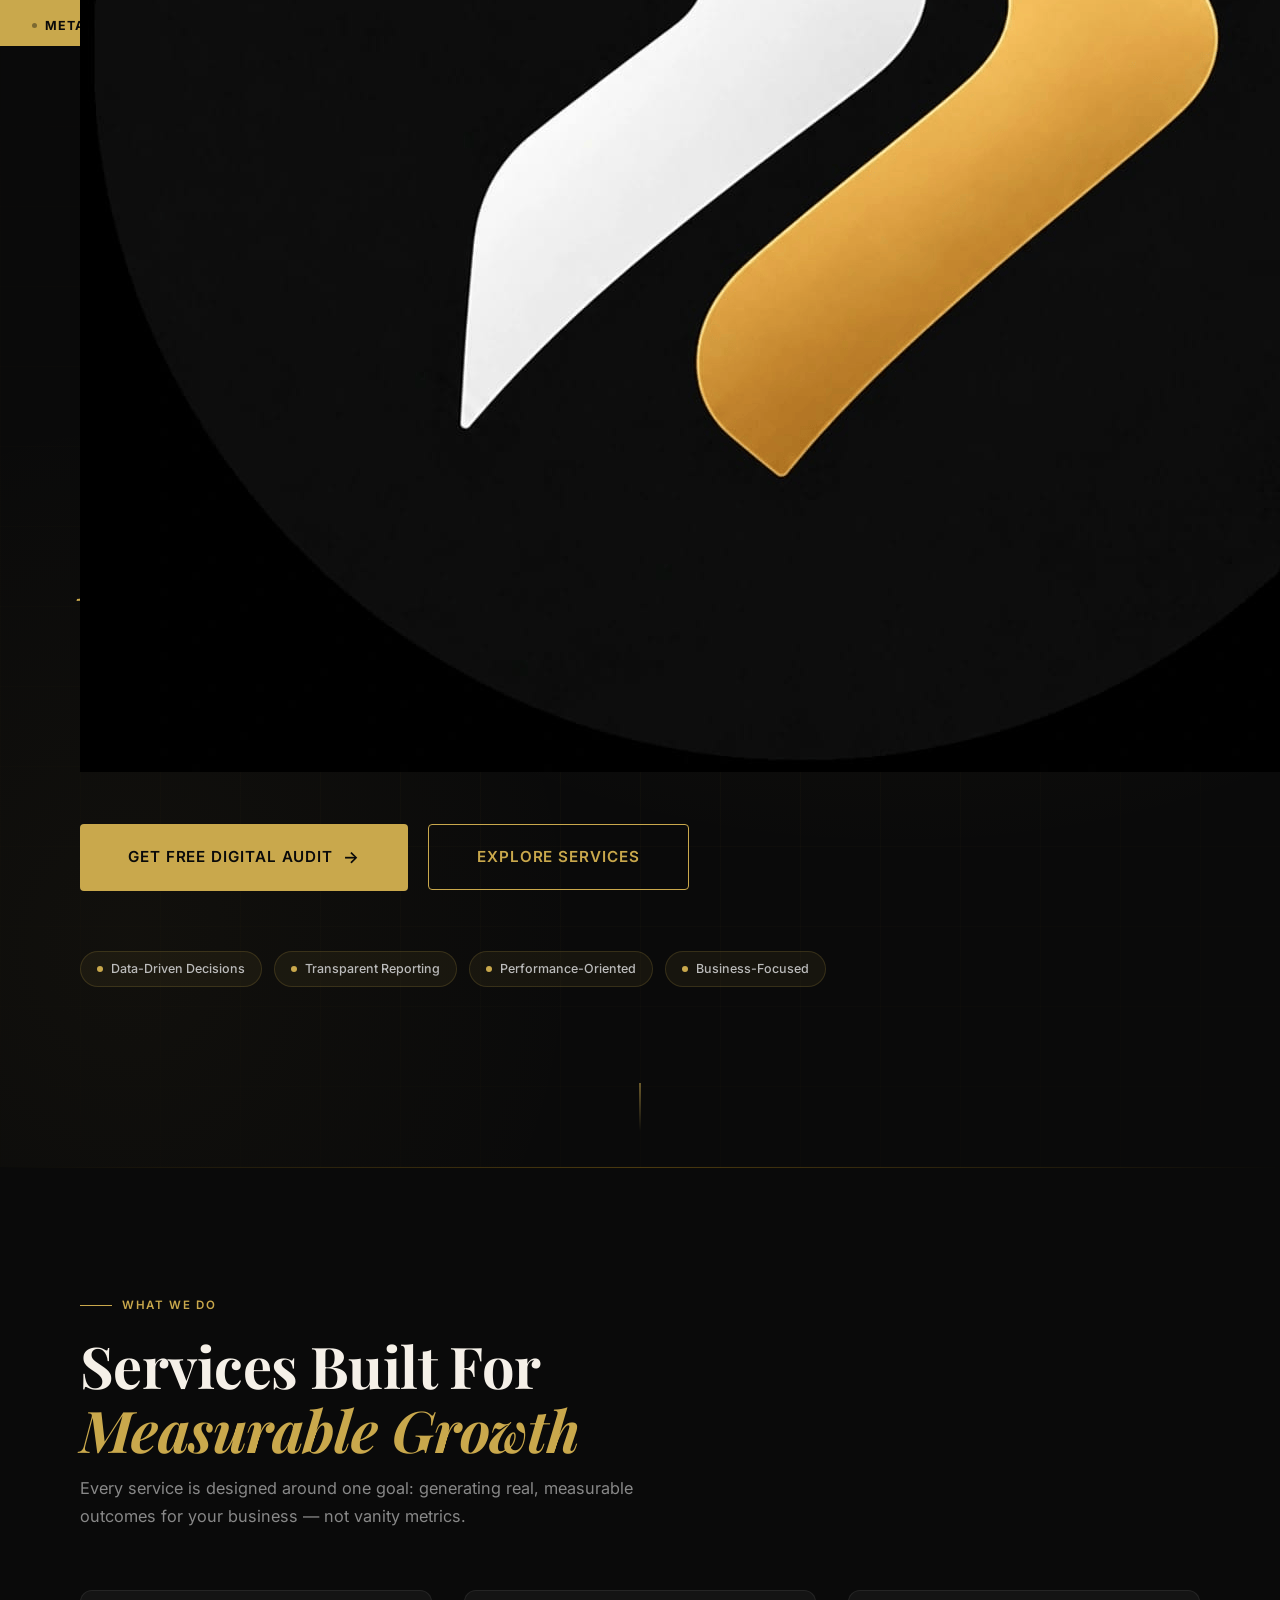
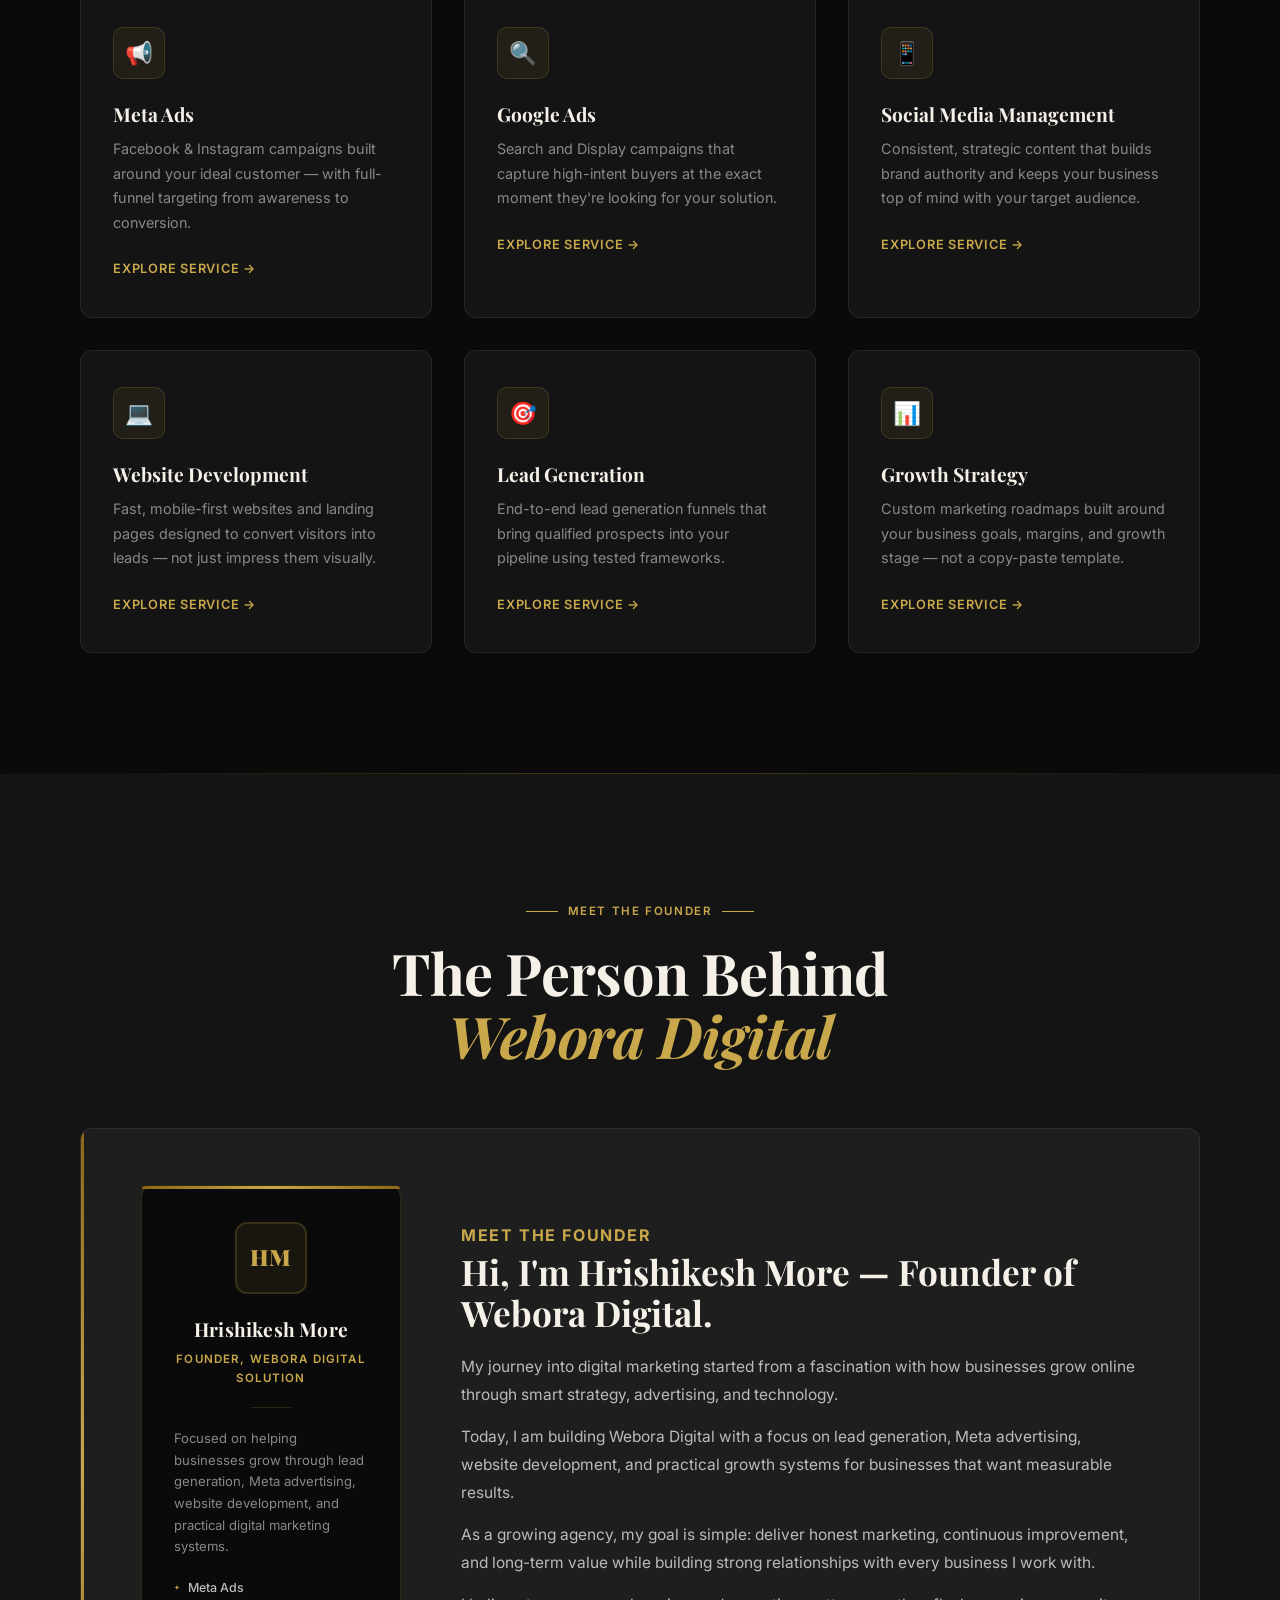
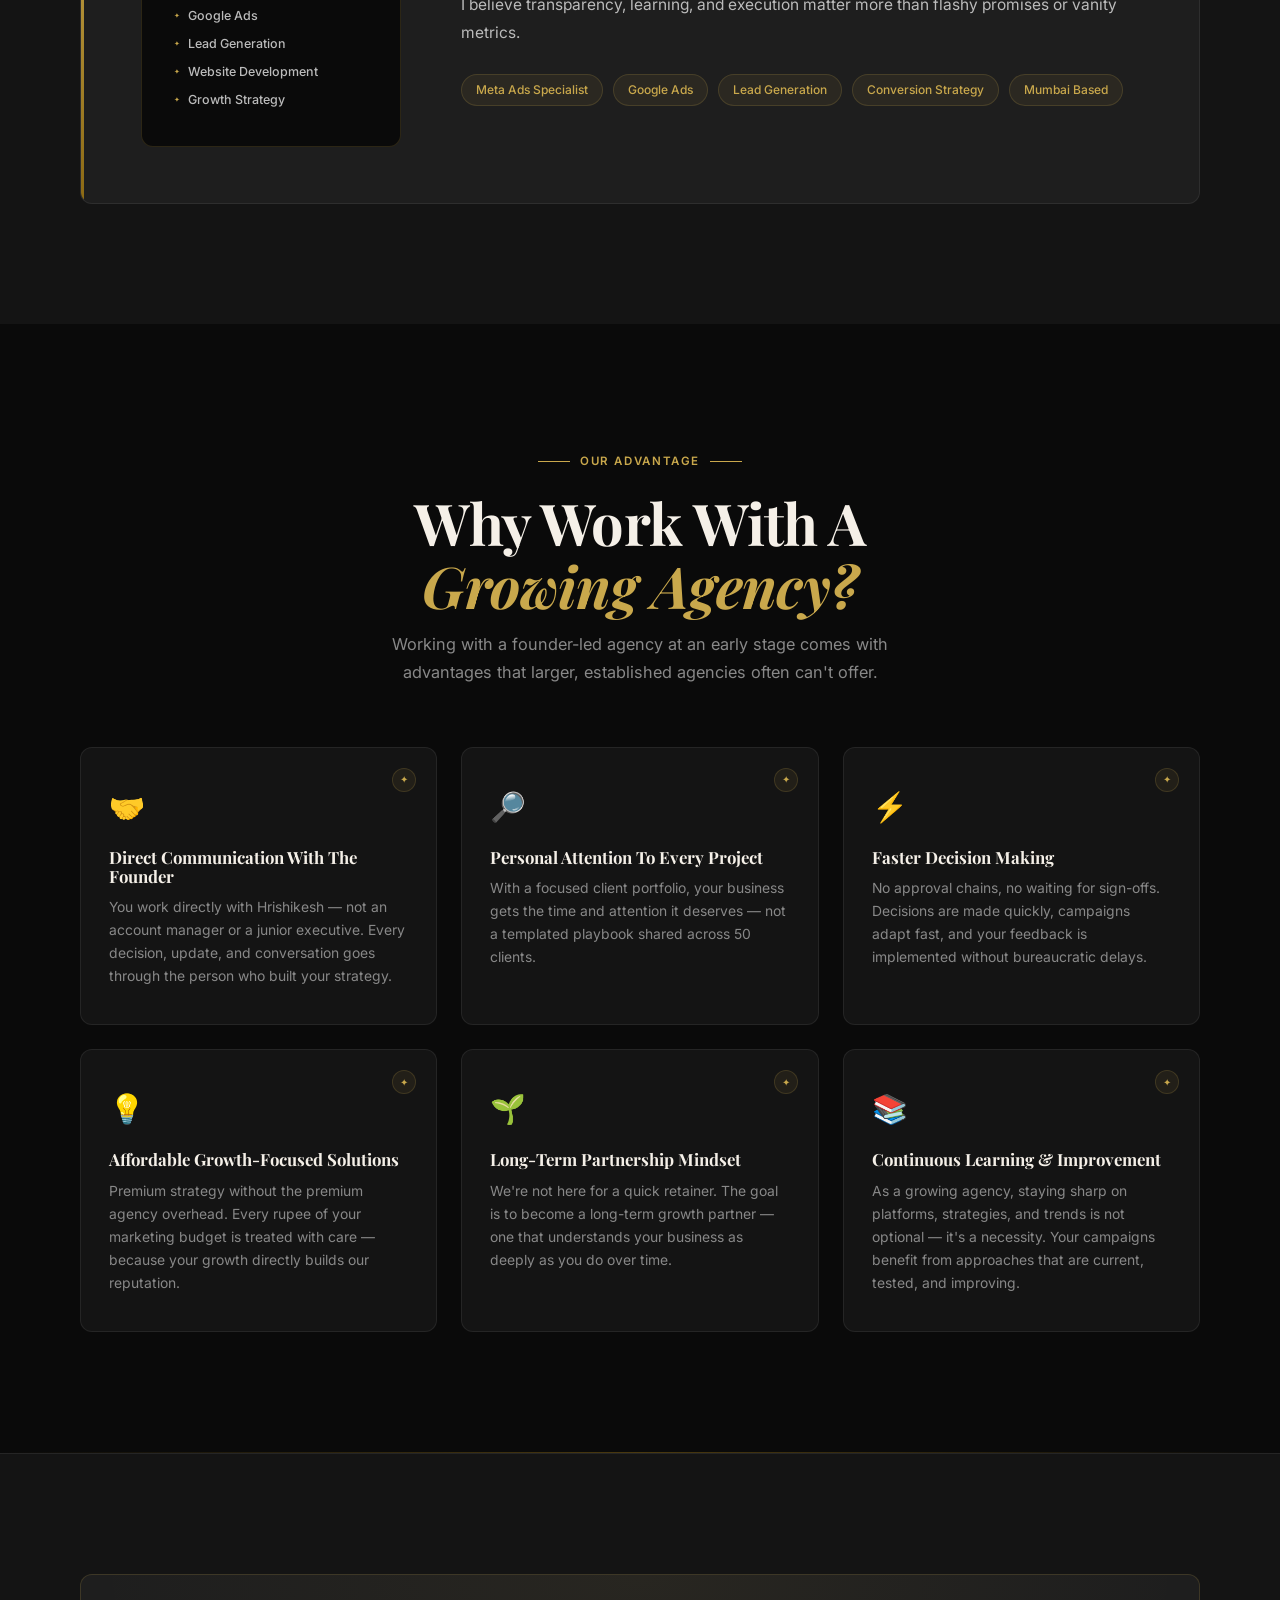
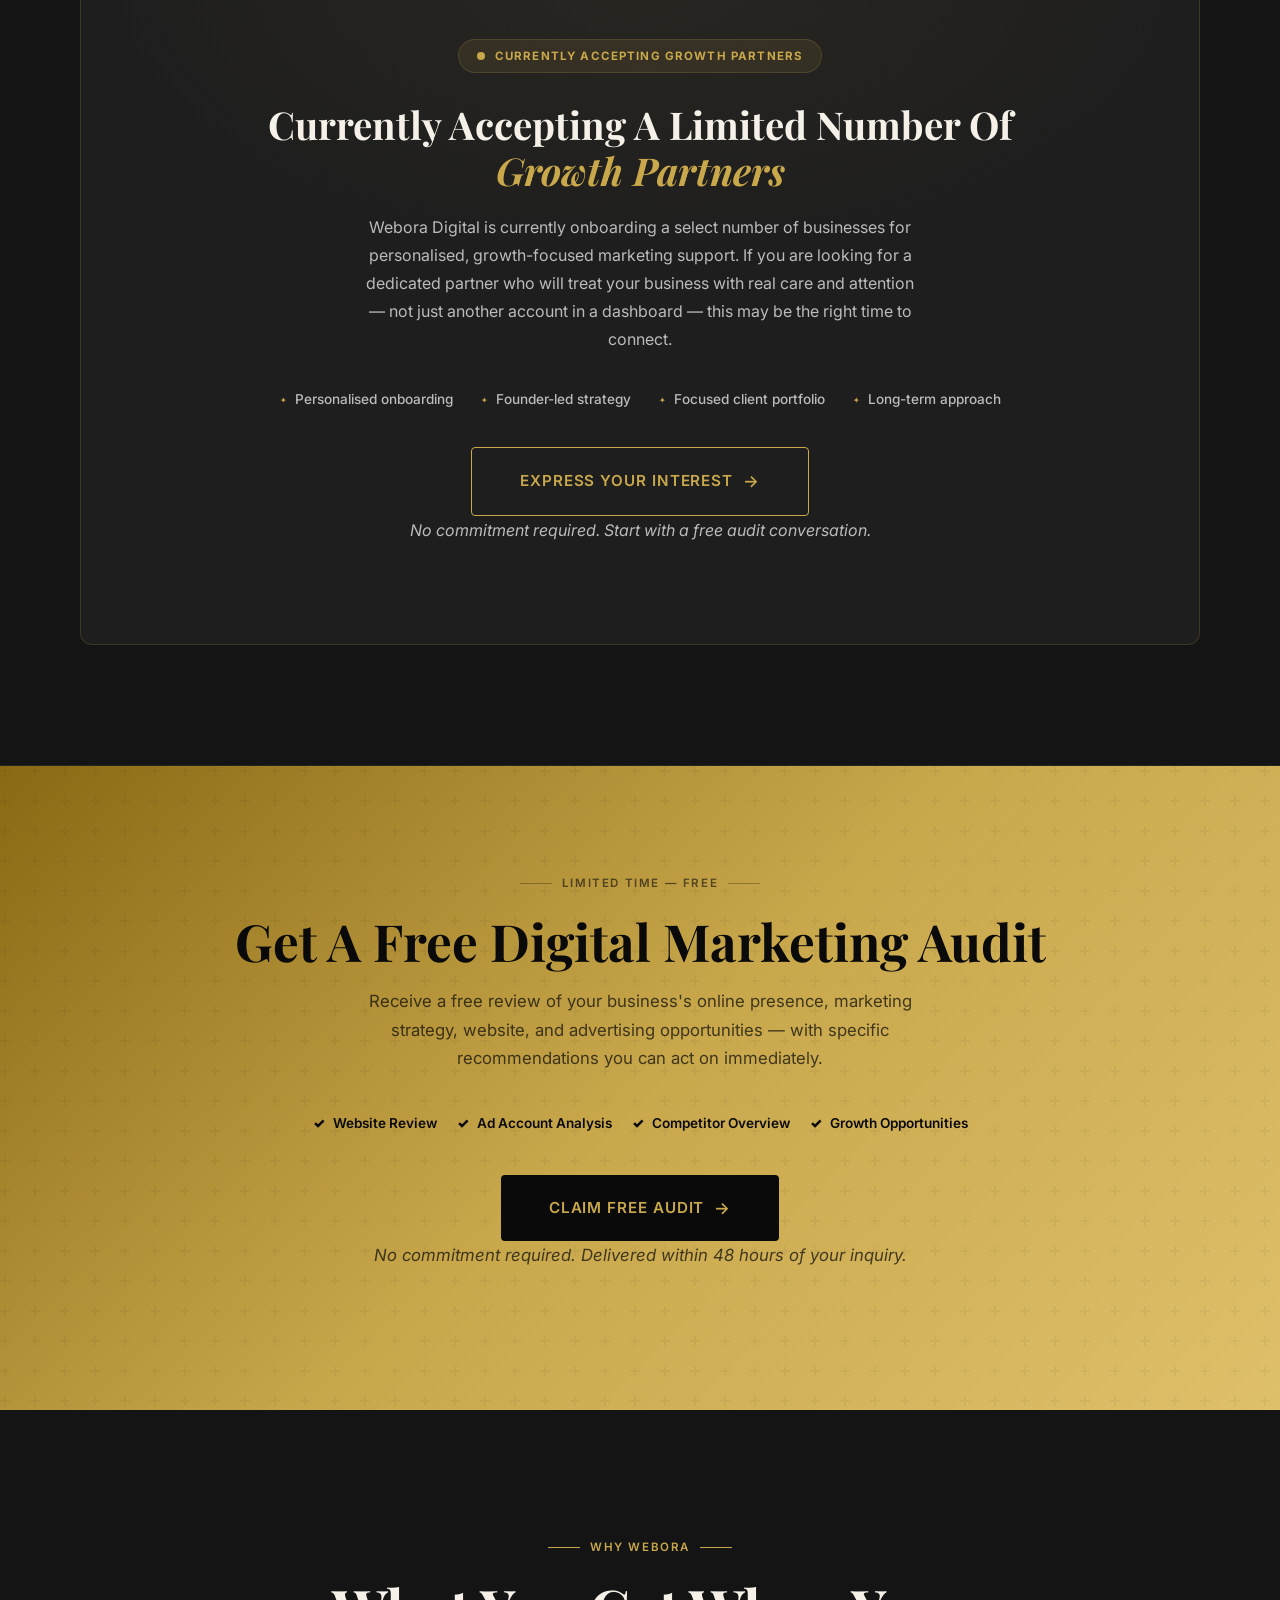
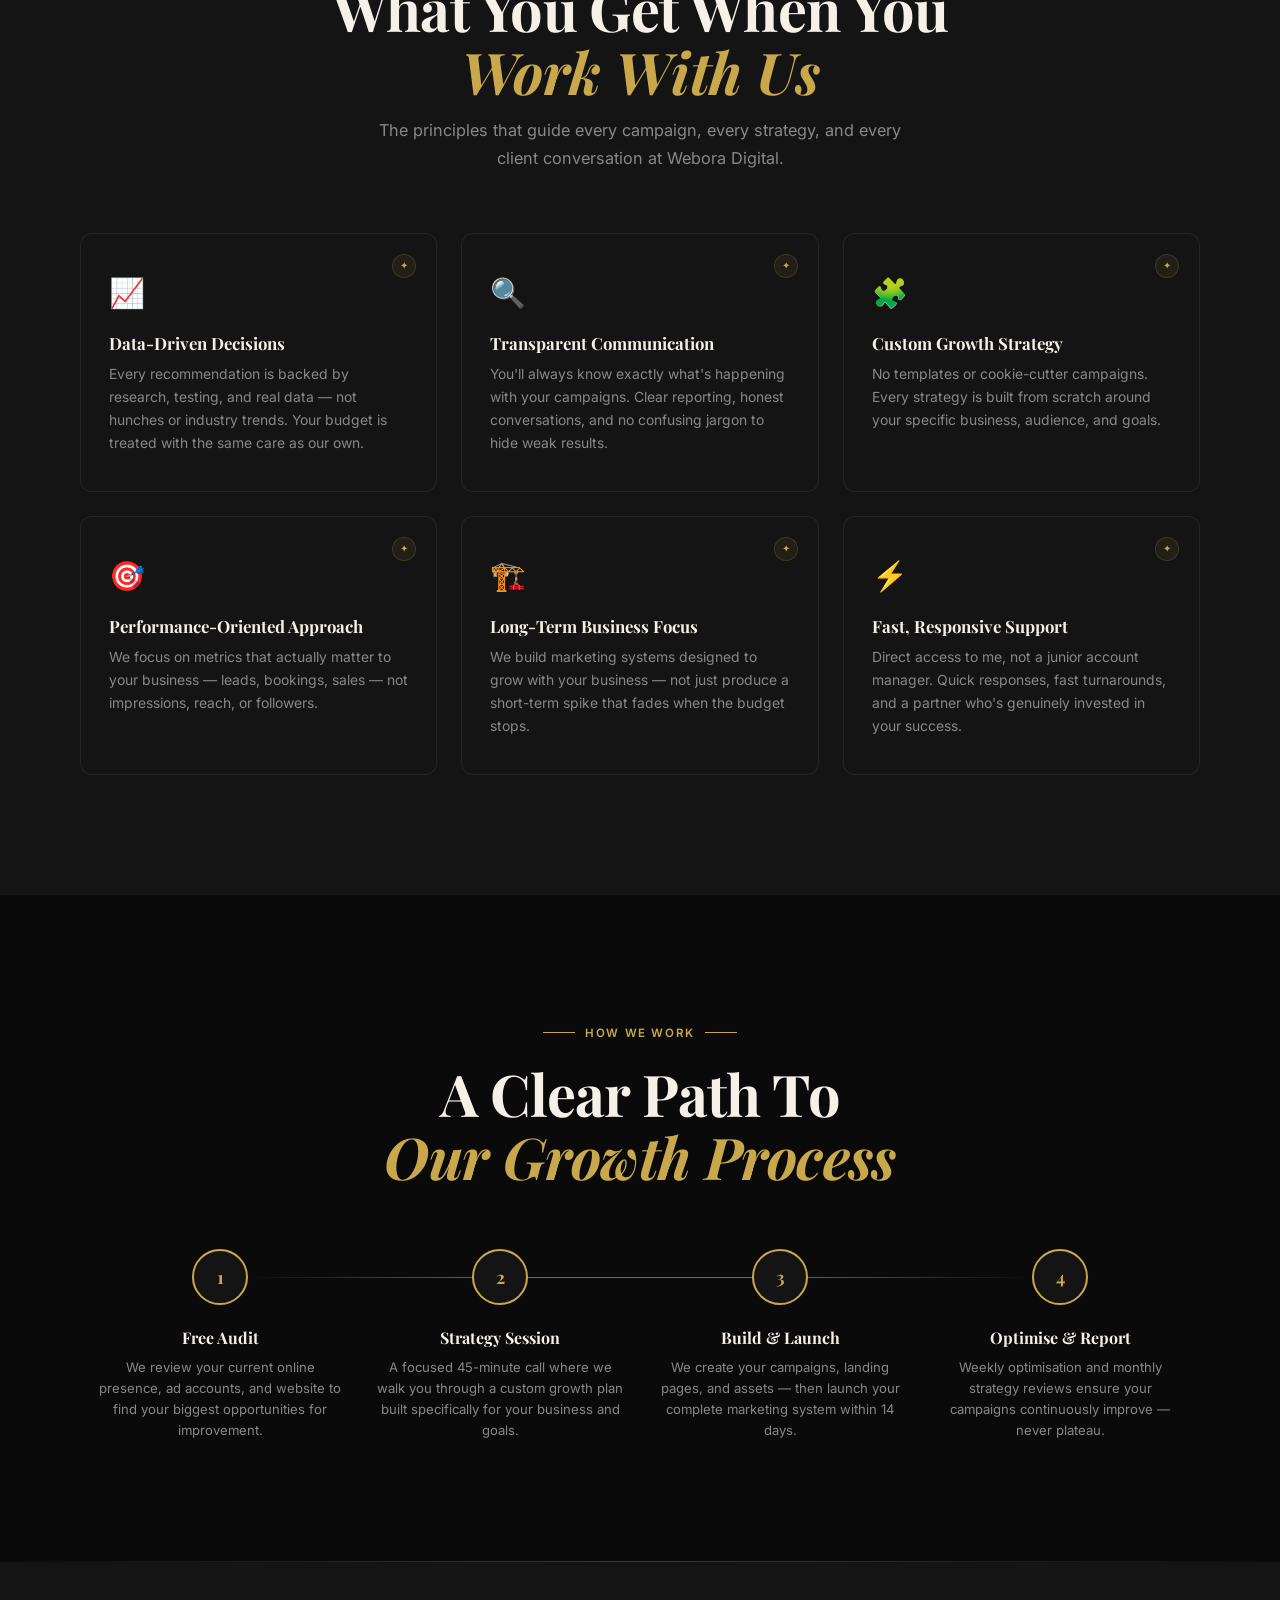
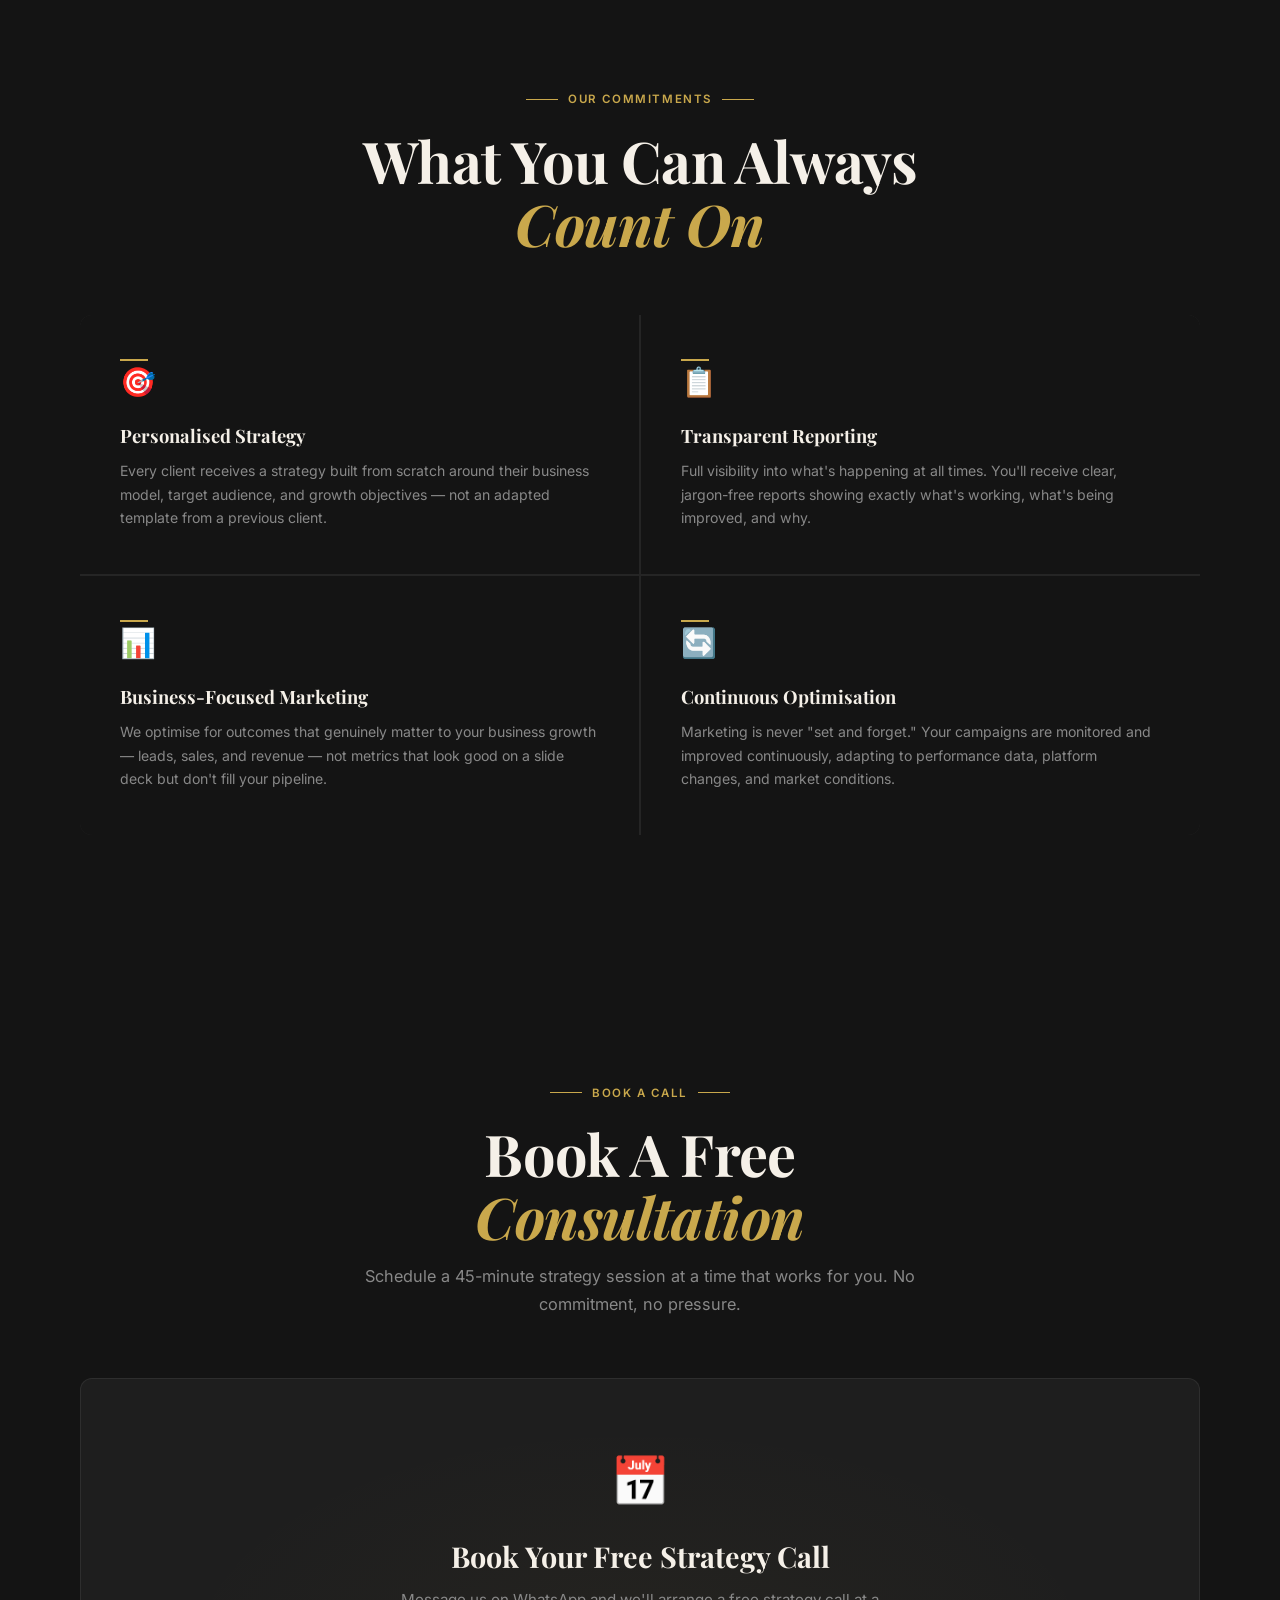
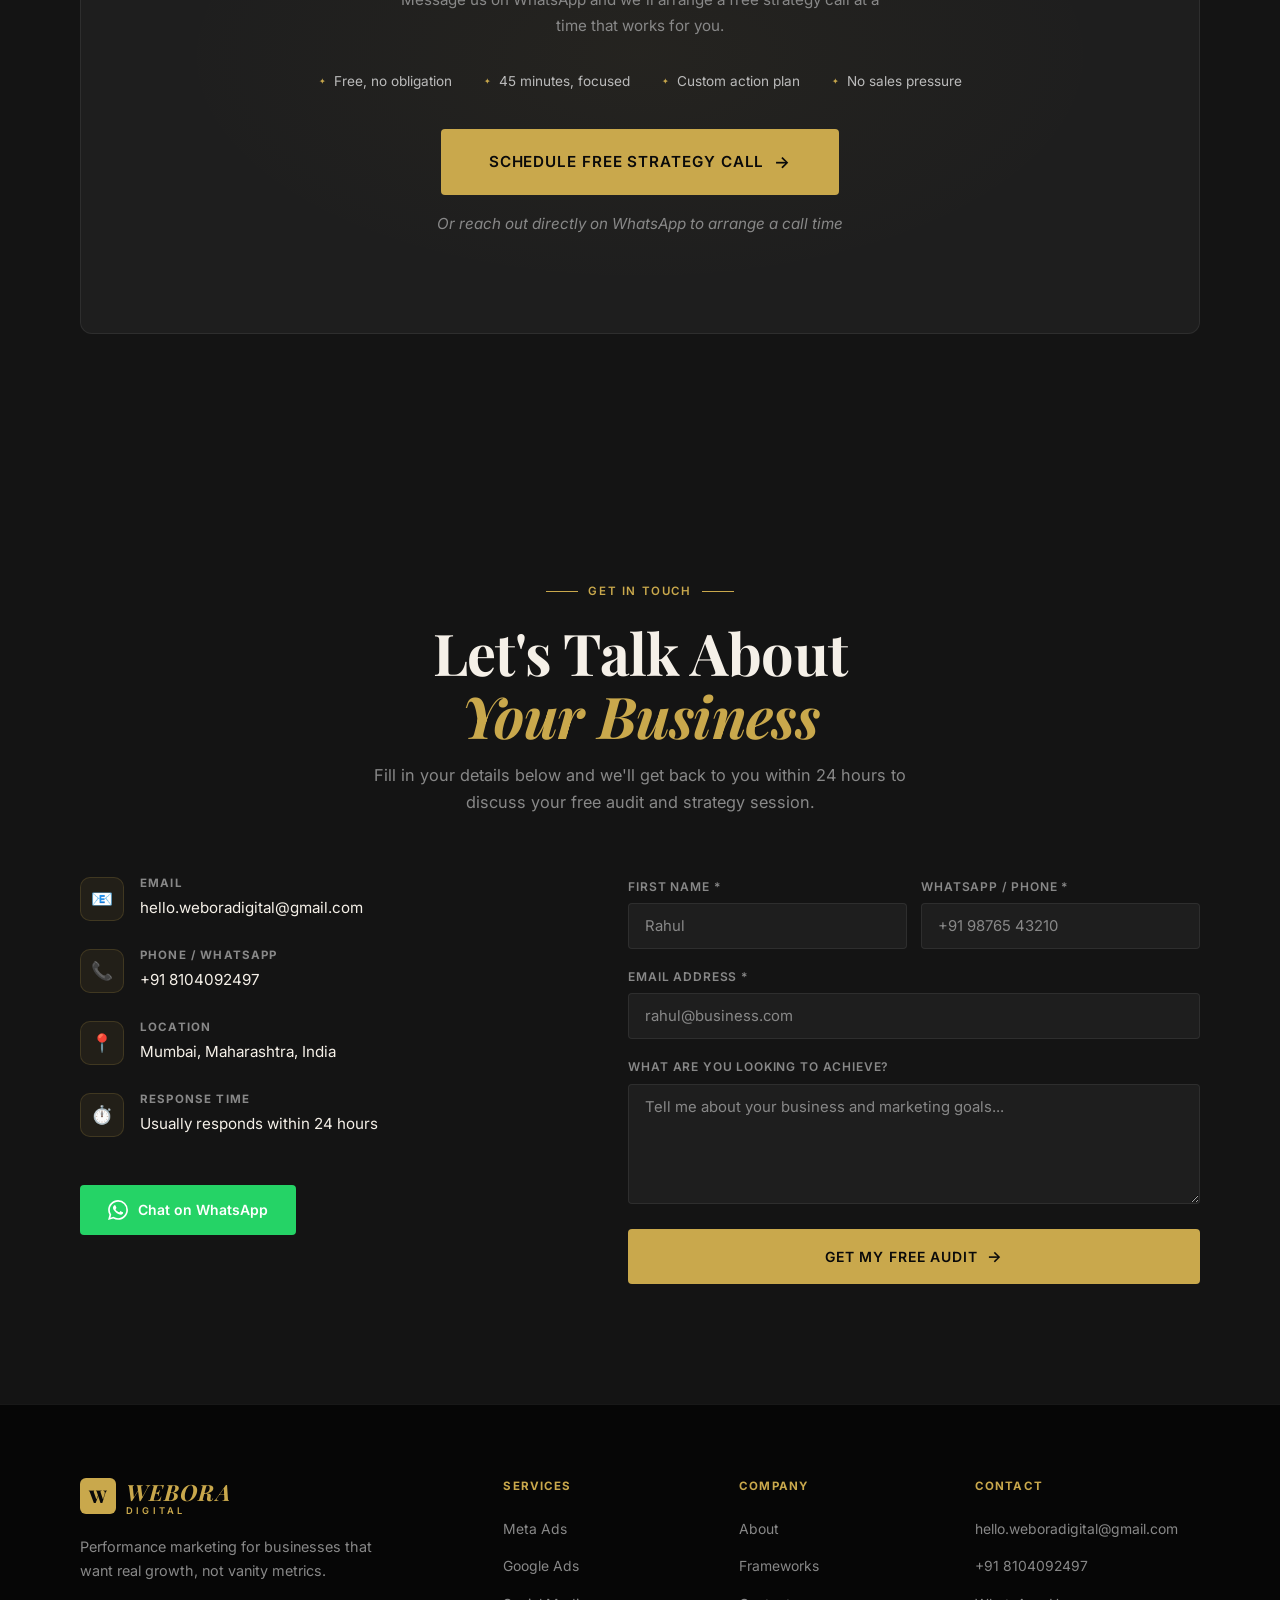
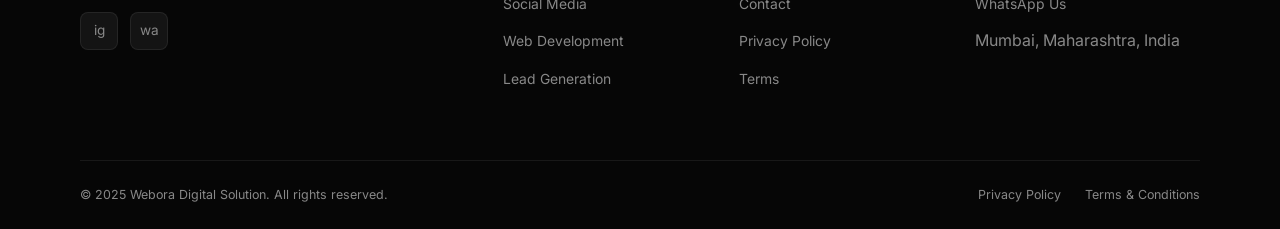
==== index.html @ ff3fdb26 "index.html" ====
<!DOCTYPE html>
<html lang="en">
<head>
<meta charset="UTF-8"/>
<meta name="viewport" content="width=device-width, initial-scale=1.0"/>
<title>Webora Digital — Performance Marketing Agency in Mumbai | Meta Ads, Google Ads, Lead Generation</title>
<meta name="description" content="Webora Digital is a Mumbai-based performance marketing agency specialising in Meta Ads, Google Ads, Lead Generation, Social Media Management and Website Development. Book a free digital marketing audit today."/>
<meta name="keywords" content="digital marketing agency Mumbai, Meta Ads agency Mumbai, Google Ads agency Mumbai, lead generation agency Mumbai, performance marketing Mumbai, social media marketing Mumbai, website development Mumbai, Facebook ads agency India"/>
<meta name="author" content="Hrishikesh More, Webora Digital Solution"/>
<meta name="robots" content="index, follow"/>

<!-- Open Graph -->
<meta property="og:title" content="Webora Digital — Performance Marketing Agency in Mumbai"/>
<meta property="og:description" content="Get a free digital marketing audit for your business. We build growth systems using Meta Ads, Google Ads, and conversion-optimised websites."/>
<meta property="og:type" content="website"/>
<meta property="og:url" content="https://weboradigital.github.io"/>
<meta property="og:locale" content="en_IN"/>
<meta property="og:site_name" content="Webora Digital Solution"/>

<!-- Twitter Card -->
<meta name="twitter:card" content="summary_large_image"/>
<meta name="twitter:title" content="Webora Digital — Performance Marketing Agency in Mumbai"/>
<meta name="twitter:description" content="Meta Ads, Google Ads, Lead Generation & Website Development. Book a free audit today."/>

<link rel="canonical" href="https://weboradigital.github.io"/>

<!-- Favicon -->
<link rel="icon" type="image/svg+xml" href="favicon.svg"/>
<link rel="apple-touch-icon" href="favicon.svg"/>

<!-- Fonts -->
<link rel="preconnect" href="https://fonts.googleapis.com"/>
<link rel="preconnect" href="https://fonts.gstatic.com" crossorigin/>
<link href="https://fonts.googleapis.com/css2?family=Playfair+Display:ital,wght@0,400;0,500;0,600;0,700;0,900;1,400;1,600&family=Inter:wght@300;400;500;600;700&display=swap" rel="stylesheet"/>

<!-- Stylesheet -->
<link rel="stylesheet" href="style.css"/>



<!-- Schema.org Structured Data -->
<script type="application/ld+json">
{
  "@context": "https://schema.org",
  "@type": "LocalBusiness",
  "name": "Webora Digital Solution",
  "description": "Performance marketing agency specialising in Meta Ads, Google Ads, Lead Generation and Website Development in Mumbai.",
  "url": "https://weboradigital.github.io",
  "telephone": "+918104092497",
  "email": "hello.weboradigital@gmail.com",
  "address": {
    "@type": "PostalAddress",
    "addressLocality": "Mumbai",
    "addressRegion": "Maharashtra",
    "addressCountry": "IN"
  },
  "founder": {
    "@type": "Person",
    "name": "Hrishikesh More"
  },
  "sameAs": [
    "https://www.instagram.com/hrishikesh.more.ai"
  ],
  "serviceArea": {
    "@type": "City",
    "name": "Mumbai"
  },
  "hasOfferCatalog": {
    "@type": "OfferCatalog",
    "name": "Digital Marketing Services",
    "itemListElement": [
      {"@type": "Offer", "itemOffered": {"@type": "Service", "name": "Meta Ads"}},
      {"@type": "Offer", "itemOffered": {"@type": "Service", "name": "Google Ads"}},
      {"@type": "Offer", "itemOffered": {"@type": "Service", "name": "Lead Generation"}},
      {"@type": "Offer", "itemOffered": {"@type": "Service", "name": "Social Media Management"}},
      {"@type": "Offer", "itemOffered": {"@type": "Service", "name": "Website Development"}}
    ]
  }
}
</script>
</head>
<body>

<!-- ═══════════════════ NAV ═══════════════════ -->
<nav id="mainNav" role="navigation" aria-label="Main navigation">
  <div class="nav-inner"><a class="nav-logo" onclick="showPage('home')" role="button" aria-label="Webora Digital - Home">
   <img src="Webora Digitals Logo.png"
     alt="Webora Digital Logo"
     class="nav-logo-img">

   <div class="brand-text">
    <span class="brand-name">WEBORA</span>
    <span class="brand-subtitle">DIGITAL</span>
</div>
</a>
    <ul class="nav-links" role="list">
      <li><a onclick="showPage('home')">Home</a></li>
      <li><a onclick="showPage('about')">About</a></li>
      <li><a onclick="showPage('services')">Services</a></li>
      <li><a onclick="showPage('frameworks')">Frameworks</a></li>
      <li><a onclick="showPage('contact')">Contact</a></li>
      <li><a class="nav-cta" onclick="showPage('contact')">Get Free Audit</a></li>
    </ul>
    <div class="hamburger" id="hamburger" onclick="toggleMobile()" aria-label="Toggle mobile menu" role="button" aria-expanded="false">
      <span></span><span></span><span></span>
    </div>
  </div>
</nav>

<div class="mobile-menu" id="mobileMenu" role="navigation" aria-label="Mobile navigation">
  <a onclick="showPage('home');closeMobile()">Home</a>
  <a onclick="showPage('about');closeMobile()">About</a>
  <a onclick="showPage('services');closeMobile()">Services</a>
  <a onclick="showPage('frameworks');closeMobile()">Frameworks</a>
  <a onclick="showPage('contact');closeMobile()">Contact</a>
  <a class="nav-cta btn" onclick="showPage('contact');closeMobile()">Get Free Audit</a>
</div>

<!-- ═══════════════════════════════════════════
     HOME PAGE
═══════════════════════════════════════════ -->
<div class="page active" id="page-home">

  <!-- TICKER -->
  <div class="ticker-wrap" aria-hidden="true">
    <div class="ticker-track">
      <span class="ticker-item"><span class="ticker-dot"></span> Meta Ads</span>
      <span class="ticker-item"><span class="ticker-dot"></span> Google Ads</span>
      <span class="ticker-item"><span class="ticker-dot"></span> Lead Generation</span>
      <span class="ticker-item"><span class="ticker-dot"></span> Social Media</span>
      <span class="ticker-item"><span class="ticker-dot"></span> Web Development</span>
      <span class="ticker-item"><span class="ticker-dot"></span> Performance Marketing</span>
      <span class="ticker-item"><span class="ticker-dot"></span> Conversion Optimisation</span>
      <span class="ticker-item"><span class="ticker-dot"></span> Growth Strategy</span>
      <span class="ticker-item"><span class="ticker-dot"></span> Mumbai Digital Agency</span>
      <span class="ticker-item"><span class="ticker-dot"></span> Meta Ads</span>
      <span class="ticker-item"><span class="ticker-dot"></span> Google Ads</span>
      <span class="ticker-item"><span class="ticker-dot"></span> Lead Generation</span>
      <span class="ticker-item"><span class="ticker-dot"></span> Social Media</span>
      <span class="ticker-item"><span class="ticker-dot"></span> Web Development</span>
      <span class="ticker-item"><span class="ticker-dot"></span> Performance Marketing</span>
      <span class="ticker-item"><span class="ticker-dot"></span> Conversion Optimisation</span>
      <span class="ticker-item"><span class="ticker-dot"></span> Growth Strategy</span>
      <span class="ticker-item"><span class="ticker-dot"></span> Mumbai Digital Agency</span>
    </div>
  </div>

  <!-- HERO -->
  <section id="home" style="padding-top:0;" aria-label="Hero section">
    <div class="hero-bg" aria-hidden="true"></div>
    <div class="hero-grid-lines" aria-hidden="true"></div>
    <div class="container">
      <div class="hero-content">
        <div class="hero-badge" aria-label="Agency location badge">
          <div class="hero-badge-dot" aria-hidden="true"></div>
          <span class="hero-badge-text">Performance Marketing Agency — Mumbai</span>
        </div>
        <h1 class="hero-headline reveal">
          Helping Businesses<br/>
          Generate More Leads<br/>
          <em>Through Smart Digital Marketing.</em>
        </h1>
        <p class="hero-sub reveal reveal-delay-1">
          Webora Digital builds performance marketing systems for ambitious businesses — using Meta Ads, Google Ads, and conversion-optimised websites to generate measurable leads and revenue.
        </p>
        <div class="hero-actions reveal reveal-delay-2">
          <a class="btn btn-gold btn-lg btn-arrow" onclick="showPage('contact')">Get Free Digital Audit</a>
          <a class="btn btn-outline btn-lg" onclick="showPage('services')">Explore Services</a>
        </div>
        <div class="hero-trust-pills reveal reveal-delay-3">
          <span class="trust-pill"><span class="trust-pill-dot" aria-hidden="true"></span> Data-Driven Decisions</span>
          <span class="trust-pill"><span class="trust-pill-dot" aria-hidden="true"></span> Transparent Reporting</span>
          <span class="trust-pill"><span class="trust-pill-dot" aria-hidden="true"></span> Performance-Oriented</span>
          <span class="trust-pill"><span class="trust-pill-dot" aria-hidden="true"></span> Business-Focused</span>
        </div>
      </div>
    </div>
    <div class="scroll-hint" aria-hidden="true"><div class="scroll-hint-line"></div></div>
  </section>

  <div class="divider" role="separator"></div>

  <!-- SERVICES OVERVIEW -->
  <section aria-label="Services overview">
    <div class="container">
      <div class="section-header reveal">
        <div class="eyebrow"><div class="eyebrow-line" aria-hidden="true"></div><span class="eyebrow-text">What We Do</span></div>
        <h2 class="display-lg">Services Built For<br/><em style="color:var(--gold)">Measurable Growth</em></h2>
        <p>Every service is designed around one goal: generating real, measurable outcomes for your business — not vanity metrics.</p>
      </div>
      <div class="grid-3">
        <div class="service-card reveal">
          <div class="service-icon" aria-hidden="true">📢</div>
          <h3>Meta Ads</h3>
          <p>Facebook &amp; Instagram campaigns built around your ideal customer — with full-funnel targeting from awareness to conversion.</p>
          <a class="service-link" onclick="showPage('services')">Explore Service →</a>
        </div>
        <div class="service-card reveal reveal-delay-1">
          <div class="service-icon" aria-hidden="true">🔍</div>
          <h3>Google Ads</h3>
          <p>Search and Display campaigns that capture high-intent buyers at the exact moment they're looking for your solution.</p>
          <a class="service-link" onclick="showPage('services')">Explore Service →</a>
        </div>
        <div class="service-card reveal reveal-delay-2">
          <div class="service-icon" aria-hidden="true">📱</div>
          <h3>Social Media Management</h3>
          <p>Consistent, strategic content that builds brand authority and keeps your business top of mind with your target audience.</p>
          <a class="service-link" onclick="showPage('services')">Explore Service →</a>
        </div>
        <div class="service-card reveal reveal-delay-3">
          <div class="service-icon" aria-hidden="true">💻</div>
          <h3>Website Development</h3>
          <p>Fast, mobile-first websites and landing pages designed to convert visitors into leads — not just impress them visually.</p>
          <a class="service-link" onclick="showPage('services')">Explore Service →</a>
        </div>
        <div class="service-card reveal reveal-delay-4">
          <div class="service-icon" aria-hidden="true">🎯</div>
          <h3>Lead Generation</h3>
          <p>End-to-end lead generation funnels that bring qualified prospects into your pipeline using tested frameworks.</p>
          <a class="service-link" onclick="showPage('services')">Explore Service →</a>
        </div>
        <div class="service-card reveal reveal-delay-5">
          <div class="service-icon" aria-hidden="true">📊</div>
          <h3>Growth Strategy</h3>
          <p>Custom marketing roadmaps built around your business goals, margins, and growth stage — not a copy-paste template.</p>
          <a class="service-link" onclick="showPage('services')">Explore Service →</a>
        </div>
      </div>
    </div>
  </section>

  <div class="divider" role="separator"></div>

  <!-- FOUNDER SECTION -->
  <section class="founder-section" aria-label="About the founder">
    <div class="container">
      <div class="section-header center reveal">
        <div class="eyebrow" style="justify-content:center"><div class="eyebrow-line" aria-hidden="true"></div><span class="eyebrow-text">Meet The Founder</span><div class="eyebrow-line" aria-hidden="true"></div></div>
        <h2 class="display-lg">The Person Behind<br/><em style="color:var(--gold)">Webora Digital</em></h2>
      </div>
      <div class="founder-card reveal">
        <div class="founder-profile-card">
          <div class="founder-profile-monogram" aria-hidden="true">HM</div>
          <div class="founder-profile-name">Hrishikesh More</div>
          <div class="founder-profile-title">Founder, Webora Digital Solution</div>
          <div class="founder-profile-divider" aria-hidden="true"></div>
          <p class="founder-profile-bio">Focused on helping businesses grow through lead generation, Meta advertising, website development, and practical digital marketing systems.</p>
          <div class="founder-profile-skills">
            <span class="founder-skill-item">Meta Ads</span>
            <span class="founder-skill-item">Google Ads</span>
            <span class="founder-skill-item">Lead Generation</span>
            <span class="founder-skill-item">Website Development</span>
            <span class="founder-skill-item">Growth Strategy</span>
          </div>
        </div>
        <div class="founder-content">
          <h2>Meet The Founder</h2>
          <h3>Hi, I'm Hrishikesh More — Founder of Webora Digital.</h3>
          <p>My journey into digital marketing started from a fascination with how businesses grow online through smart strategy, advertising, and technology.</p>
          <p>Today, I am building Webora Digital with a focus on lead generation, Meta advertising, website development, and practical growth systems for businesses that want measurable results.</p>
          <p>As a growing agency, my goal is simple: deliver honest marketing, continuous improvement, and long-term value while building strong relationships with every business I work with.</p>
          <p>I believe transparency, learning, and execution matter more than flashy promises or vanity metrics.</p>
          <div class="founder-tags">
            <span class="founder-tag">Meta Ads Specialist</span>
            <span class="founder-tag">Google Ads</span>
            <span class="founder-tag">Lead Generation</span>
            <span class="founder-tag">Conversion Strategy</span>
            <span class="founder-tag">Mumbai Based</span>
          </div>
        </div>
      </div>
    </div>
  </section>

  <!-- WHY WORK WITH A GROWING AGENCY -->
  <section aria-label="Why work with a growing agency">
    <div class="container">
      <div class="section-header center reveal">
        <div class="eyebrow" style="justify-content:center"><div class="eyebrow-line" aria-hidden="true"></div><span class="eyebrow-text">Our Advantage</span><div class="eyebrow-line" aria-hidden="true"></div></div>
        <h2 class="display-lg">Why Work With A<br/><em style="color:var(--gold)">Growing Agency?</em></h2>
        <p>Working with a founder-led agency at an early stage comes with advantages that larger, established agencies often can't offer.</p>
      </div>
      <div class="why-cards reveal">
        <div class="why-card">
          <div class="why-card-check" aria-hidden="true">✦</div>
          <span class="why-card-icon" aria-hidden="true">🤝</span>
          <h3>Direct Communication With The Founder</h3>
          <p>You work directly with Hrishikesh — not an account manager or a junior executive. Every decision, update, and conversation goes through the person who built your strategy.</p>
        </div>
        <div class="why-card">
          <div class="why-card-check" aria-hidden="true">✦</div>
          <span class="why-card-icon" aria-hidden="true">🔎</span>
          <h3>Personal Attention To Every Project</h3>
          <p>With a focused client portfolio, your business gets the time and attention it deserves — not a templated playbook shared across 50 clients.</p>
        </div>
        <div class="why-card">
          <div class="why-card-check" aria-hidden="true">✦</div>
          <span class="why-card-icon" aria-hidden="true">⚡</span>
          <h3>Faster Decision Making</h3>
          <p>No approval chains, no waiting for sign-offs. Decisions are made quickly, campaigns adapt fast, and your feedback is implemented without bureaucratic delays.</p>
        </div>
        <div class="why-card">
          <div class="why-card-check" aria-hidden="true">✦</div>
          <span class="why-card-icon" aria-hidden="true">💡</span>
          <h3>Affordable Growth-Focused Solutions</h3>
          <p>Premium strategy without the premium agency overhead. Every rupee of your marketing budget is treated with care — because your growth directly builds our reputation.</p>
        </div>
        <div class="why-card">
          <div class="why-card-check" aria-hidden="true">✦</div>
          <span class="why-card-icon" aria-hidden="true">🌱</span>
          <h3>Long-Term Partnership Mindset</h3>
          <p>We're not here for a quick retainer. The goal is to become a long-term growth partner — one that understands your business as deeply as you do over time.</p>
        </div>
        <div class="why-card">
          <div class="why-card-check" aria-hidden="true">✦</div>
          <span class="why-card-icon" aria-hidden="true">📚</span>
          <h3>Continuous Learning &amp; Improvement</h3>
          <p>As a growing agency, staying sharp on platforms, strategies, and trends is not optional — it's a necessity. Your campaigns benefit from approaches that are current, tested, and improving.</p>
        </div>
      </div>
    </div>
  </section>

  <div class="divider" role="separator"></div>

  <!-- EARLY PARTNER BANNER -->
  <section class="early-partner-section" aria-label="Early growth partner opportunity">
    <div class="container">
      <div class="early-partner-inner reveal">
        <div class="early-partner-badge">
          <span class="early-partner-dot" aria-hidden="true"></span>
          <span>Currently Accepting Growth Partners</span>
        </div>
        <h2 class="display-md">Currently Accepting A Limited Number Of<br/><em style="color:var(--gold)">Growth Partners</em></h2>
        <p>Webora Digital is currently onboarding a select number of businesses for personalised, growth-focused marketing support. If you are looking for a dedicated partner who will treat your business with real care and attention — not just another account in a dashboard — this may be the right time to connect.</p>
        <div class="early-partner-points">
          <span class="early-partner-point"><span aria-hidden="true">✦</span> Personalised onboarding</span>
          <span class="early-partner-point"><span aria-hidden="true">✦</span> Founder-led strategy</span>
          <span class="early-partner-point"><span aria-hidden="true">✦</span> Focused client portfolio</span>
          <span class="early-partner-point"><span aria-hidden="true">✦</span> Long-term approach</span>
        </div>
        <a class="btn btn-outline btn-lg btn-arrow" onclick="showPage('contact')">Express Your Interest</a>
        <p class="early-partner-note">No commitment required. Start with a free audit conversation.</p>
      </div>
    </div>
  </section>

  <!-- FREE AUDIT SECTION -->
  <div class="audit-section" aria-label="Free digital marketing audit offer">
    <div class="container">
      <div class="audit-inner">
        <div class="eyebrow" style="justify-content:center"><div class="eyebrow-line" style="background:rgba(10,10,10,0.3)" aria-hidden="true"></div><span class="eyebrow-text" style="color:rgba(10,10,10,0.6)">Limited Time — Free</span><div class="eyebrow-line" style="background:rgba(10,10,10,0.3)" aria-hidden="true"></div></div>
        <h2 class="serif">Get A Free Digital Marketing Audit</h2>
        <p>Receive a free review of your business's online presence, marketing strategy, website, and advertising opportunities — with specific recommendations you can act on immediately.</p>
        <div class="audit-checklist">
          <span class="audit-check-item">Website Review</span>
          <span class="audit-check-item">Ad Account Analysis</span>
          <span class="audit-check-item">Competitor Overview</span>
          <span class="audit-check-item">Growth Opportunities</span>
        </div>
        <a class="btn btn-lg btn-arrow audit-btn" onclick="showPage('contact')">Claim Free Audit</a>
        <p class="audit-note">No commitment required. Delivered within 48 hours of your inquiry.</p>
      </div>
    </div>
  </div>

  <!-- WHY CHOOSE WEBORA -->
  <section class="dark-section" aria-label="Why choose Webora Digital">
    <div class="container">
      <div class="section-header center reveal">
        <div class="eyebrow" style="justify-content:center"><div class="eyebrow-line" aria-hidden="true"></div><span class="eyebrow-text">Why Webora</span><div class="eyebrow-line" aria-hidden="true"></div></div>
        <h2 class="display-lg">What You Get When You<br/><em style="color:var(--gold)">Work With Us</em></h2>
        <p>The principles that guide every campaign, every strategy, and every client conversation at Webora Digital.</p>
      </div>
      <div class="why-cards reveal">
        <div class="why-card">
          <div class="why-card-check" aria-hidden="true">✦</div>
          <span class="why-card-icon" aria-hidden="true">📈</span>
          <h3>Data-Driven Decisions</h3>
          <p>Every recommendation is backed by research, testing, and real data — not hunches or industry trends. Your budget is treated with the same care as our own.</p>
        </div>
        <div class="why-card">
          <div class="why-card-check" aria-hidden="true">✦</div>
          <span class="why-card-icon" aria-hidden="true">🔍</span>
          <h3>Transparent Communication</h3>
          <p>You'll always know exactly what's happening with your campaigns. Clear reporting, honest conversations, and no confusing jargon to hide weak results.</p>
        </div>
        <div class="why-card">
          <div class="why-card-check" aria-hidden="true">✦</div>
          <span class="why-card-icon" aria-hidden="true">🧩</span>
          <h3>Custom Growth Strategy</h3>
          <p>No templates or cookie-cutter campaigns. Every strategy is built from scratch around your specific business, audience, and goals.</p>
        </div>
        <div class="why-card">
          <div class="why-card-check" aria-hidden="true">✦</div>
          <span class="why-card-icon" aria-hidden="true">🎯</span>
          <h3>Performance-Oriented Approach</h3>
          <p>We focus on metrics that actually matter to your business — leads, bookings, sales — not impressions, reach, or followers.</p>
        </div>
        <div class="why-card">
          <div class="why-card-check" aria-hidden="true">✦</div>
          <span class="why-card-icon" aria-hidden="true">🏗️</span>
          <h3>Long-Term Business Focus</h3>
          <p>We build marketing systems designed to grow with your business — not just produce a short-term spike that fades when the budget stops.</p>
        </div>
        <div class="why-card">
          <div class="why-card-check" aria-hidden="true">✦</div>
          <span class="why-card-icon" aria-hidden="true">⚡</span>
          <h3>Fast, Responsive Support</h3>
          <p>Direct access to me, not a junior account manager. Quick responses, fast turnarounds, and a partner who's genuinely invested in your success.</p>
        </div>
      </div>
    </div>
  </section>

  <!-- PROCESS -->
  <section aria-label="How we work">
    <div class="container">
      <div class="section-header center reveal">
        <div class="eyebrow" style="justify-content:center"><div class="eyebrow-line" aria-hidden="true"></div><span class="eyebrow-text">How We Work</span><div class="eyebrow-line" aria-hidden="true"></div></div>
        <h2 class="display-lg">A Clear Path To<br/><em style="color:var(--gold)">Our Growth Process</em></h2>
      </div>
      <div class="process-track reveal">
        <div class="process-step">
          <div class="process-num" aria-hidden="true">1</div>
          <h4>Free Audit</h4>
          <p>We review your current online presence, ad accounts, and website to find your biggest opportunities for improvement.</p>
        </div>
        <div class="process-step">
          <div class="process-num" aria-hidden="true">2</div>
          <h4>Strategy Session</h4>
          <p>A focused 45-minute call where we walk you through a custom growth plan built specifically for your business and goals.</p>
        </div>
        <div class="process-step">
          <div class="process-num" aria-hidden="true">3</div>
          <h4>Build &amp; Launch</h4>
          <p>We create your campaigns, landing pages, and assets — then launch your complete marketing system within 14 days.</p>
        </div>
        <div class="process-step">
          <div class="process-num" aria-hidden="true">4</div>
          <h4>Optimise &amp; Report</h4>
          <p>Weekly optimisation and monthly strategy reviews ensure your campaigns continuously improve — never plateau.</p>
        </div>
      </div>
    </div>
  </section>

  <div class="divider" role="separator"></div>

  <!-- TRUST PILLARS -->
  <section class="dark-section" aria-label="Our commitments">
    <div class="container">
      <div class="section-header center reveal">
        <div class="eyebrow" style="justify-content:center"><div class="eyebrow-line" aria-hidden="true"></div><span class="eyebrow-text">Our Commitments</span><div class="eyebrow-line" aria-hidden="true"></div></div>
        <h2 class="display-lg">What You Can Always<br/><em style="color:var(--gold)">Count On</em></h2>
      </div>
      <div class="trust-grid reveal">
        <div class="trust-item">
          <span class="trust-icon" aria-hidden="true">🎯</span>
          <h3>Personalised Strategy</h3>
          <p>Every client receives a strategy built from scratch around their business model, target audience, and growth objectives — not an adapted template from a previous client.</p>
        </div>
        <div class="trust-item">
          <span class="trust-icon" aria-hidden="true">📋</span>
          <h3>Transparent Reporting</h3>
          <p>Full visibility into what's happening at all times. You'll receive clear, jargon-free reports showing exactly what's working, what's being improved, and why.</p>
        </div>
        <div class="trust-item">
          <span class="trust-icon" aria-hidden="true">📊</span>
          <h3>Business-Focused Marketing</h3>
          <p>We optimise for outcomes that genuinely matter to your business growth — leads, sales, and revenue — not metrics that look good on a slide deck but don't fill your pipeline.</p>
        </div>
        <div class="trust-item">
          <span class="trust-icon" aria-hidden="true">🔄</span>
          <h3>Continuous Optimisation</h3>
          <p>Marketing is never "set and forget." Your campaigns are monitored and improved continuously, adapting to performance data, platform changes, and market conditions.</p>
        </div>
      </div>
    </div>
  </section>

  <!-- BOOK CONSULTATION -->
  <section class="booking-section" aria-label="Book a free consultation">
    <div class="container">
      <div class="section-header center reveal">
        <div class="eyebrow" style="justify-content:center"><div class="eyebrow-line" aria-hidden="true"></div><span class="eyebrow-text">Book A Call</span><div class="eyebrow-line" aria-hidden="true"></div></div>
        <h2 class="display-lg">Book A Free<br/><em style="color:var(--gold)">Consultation</em></h2>
        <p>Schedule a 45-minute strategy session at a time that works for you. No commitment, no pressure.</p>
      </div>
      <div class="calendly-placeholder reveal">
        <span class="calendly-icon" aria-hidden="true">📅</span>
        <h3>Book Your Free Strategy Call</h3>
        <p>Message us on WhatsApp and we'll arrange a free strategy call at a time that works for you.</p>
        <div class="calendly-benefits">
          <span class="cal-benefit">Free, no obligation</span>
          <span class="cal-benefit">45 minutes, focused</span>
          <span class="cal-benefit">Custom action plan</span>
          <span class="cal-benefit">No sales pressure</span>
        </div>
        <!-- ⚠ REPLACE THE HREF BELOW WITH YOUR ACTUAL CALENDLY URL e.g. https://calendly.com/hrishikesh-webora/30min -->
        <a class="btn btn-gold btn-lg btn-arrow" href="https://wa.me/918104092497?text=Hello%20Webora%20Digital,%20I%20would%20like%20to%20book%20a%20free%20consultation." target="_blank" rel="noopener noreferrer">Schedule Free Strategy Call</a>
        <p class="calendly-note">Or reach out directly on WhatsApp to arrange a call time</p>
      </div>
    </div>
  </section>

  <!-- HOME CONTACT / QUICK ENQUIRY -->
  <section class="contact-section" id="home-contact" aria-label="Quick enquiry">
    <div class="container">
      <div class="section-header center reveal">
        <div class="eyebrow" style="justify-content:center"><div class="eyebrow-line" aria-hidden="true"></div><span class="eyebrow-text">Get In Touch</span><div class="eyebrow-line" aria-hidden="true"></div></div>
        <h2 class="display-lg">Let's Talk About<br/><em style="color:var(--gold)">Your Business</em></h2>
        <p>Fill in your details below and we'll get back to you within 24 hours to discuss your free audit and strategy session.</p>
      </div>
      <div class="contact-grid">
        <div>
          <div class="contact-info-item reveal">
            <div class="contact-icon" aria-hidden="true">📧</div>
            <div>
              <h4>Email</h4>
              <p><a href="mailto:hello.weboradigital@gmail.com">hello.weboradigital@gmail.com</a></p>
            </div>
          </div>
          <div class="contact-info-item reveal reveal-delay-1">
            <div class="contact-icon" aria-hidden="true">📞</div>
            <div>
              <h4>Phone / WhatsApp</h4>
              <p><a href="tel:+918104092497">+91 8104092497</a></p>
            </div>
          </div>
          <div class="contact-info-item reveal reveal-delay-2">
            <div class="contact-icon" aria-hidden="true">📍</div>
            <div><h4>Location</h4><p>Mumbai, Maharashtra, India</p></div>
          </div>
          <div class="contact-info-item reveal reveal-delay-3">
            <div class="contact-icon" aria-hidden="true">⏱️</div>
            <div><h4>Response Time</h4><p>Usually responds within 24 hours</p></div>
          </div>
          <a href="https://wa.me/918104092497?text=Hello%20Webora%20Digital%2C%20I%20would%20like%20to%20know%20more%20about%20your%20services." class="wa-btn" target="_blank" rel="noopener noreferrer" aria-label="Chat on WhatsApp">
            <svg width="20" height="20" viewBox="0 0 24 24" fill="currentColor" aria-hidden="true"><path d="M17.472 14.382c-.297-.149-1.758-.867-2.03-.967-.273-.099-.471-.148-.67.15-.197.297-.767.966-.94 1.164-.173.199-.347.223-.644.075-.297-.15-1.255-.463-2.39-1.475-.883-.788-1.48-1.761-1.653-2.059-.173-.297-.018-.458.13-.606.134-.133.298-.347.446-.52.149-.174.198-.298.298-.497.099-.198.05-.371-.025-.52-.075-.149-.669-1.612-.916-2.207-.242-.579-.487-.5-.669-.51-.173-.008-.371-.01-.57-.01-.198 0-.52.074-.792.372-.272.297-1.04 1.016-1.04 2.479 0 1.462 1.065 2.875 1.213 3.074.149.198 2.096 3.2 5.077 4.487.709.306 1.262.489 1.694.625.712.227 1.36.195 1.871.118.571-.085 1.758-.719 2.006-1.413.248-.694.248-1.289.173-1.413-.074-.124-.272-.198-.57-.347m-5.421 7.403h-.004a9.87 9.87 0 01-5.031-1.378l-.361-.214-3.741.982.998-3.648-.235-.374a9.86 9.86 0 01-1.51-5.26c.001-5.45 4.436-9.884 9.888-9.884 2.64 0 5.122 1.03 6.988 2.898a9.825 9.825 0 012.893 6.994c-.003 5.45-4.437 9.884-9.885 9.884m8.413-18.297A11.815 11.815 0 0012.05 0C5.495 0 .16 5.335.157 11.892c0 2.096.547 4.142 1.588 5.945L.057 24l6.305-1.654a11.882 11.882 0 005.683 1.448h.005c6.554 0 11.89-5.335 11.893-11.893a11.821 11.821 0 00-3.48-8.413Z"/></svg>
            Chat on WhatsApp
          </a>
        </div>
        <div class="reveal">
          <form id="homeContactForm" onsubmit="handleFormSubmit(event,'homeSuccess')" novalidate>
            <input type="hidden" name="_subject" value="New Webora Digital Lead — Website Enquiry"/>
            <input type="hidden" name="_captcha" value="false"/>
            <input type="hidden" name="_template" value="table"/>
            <!-- Honeypot spam protection -->
            <input type="text" name="_honey" style="display:none" tabindex="-1" autocomplete="off"/>
            <div class="form-row">
              <div class="form-group">
                <label for="home-first-name">First Name *</label>
                <input type="text" id="home-first-name" name="first_name" class="form-control" placeholder="Rahul" required autocomplete="given-name"/>
              </div>
              <div class="form-group">
                <label for="home-phone">WhatsApp / Phone *</label>
                <input type="tel" id="home-phone" name="phone" class="form-control" placeholder="+91 98765 43210" required autocomplete="tel"/>
              </div>
            </div>
            <div class="form-group">
              <label for="home-email">Email Address *</label>
              <input type="email" id="home-email" name="email" class="form-control" placeholder="rahul@business.com" required autocomplete="email"/>
            </div>
            <div class="form-group">
              <label for="home-message">What Are You Looking to Achieve?</label>
              <textarea id="home-message" name="message" class="form-control" placeholder="Tell me about your business and marketing goals..."></textarea>
            </div>
            <button type="submit" class="btn btn-gold btn-arrow" style="width:100%;justify-content:center;padding:18px;">Get My Free Audit</button>
            <div class="success-msg" id="homeSuccess" role="alert">✦ &nbsp;Received! Hrishikesh will review your details and be in touch within 24 hours.</div>
          </form>
        </div>
      </div>
    </div>
  </section>

  <!-- FOOTER (HOME) -->
  <footer role="contentinfo">
    <div class="container">
      <div class="footer-grid">
        <div class="footer-brand">
          <div style="display:inline-flex;align-items:center;gap:10px;">
            <div class="logo-mark" aria-hidden="true">W</div>
            <div class="logo-text">WEBORA <span>DIGITAL</span></div>
          </div>
          <p>Performance marketing for businesses that want real growth, not vanity metrics.</p>
          <div class="social-links">
            <a class="social-link" href="https://www.instagram.com/hrishikesh.more.ai" target="_blank" rel="noopener noreferrer" aria-label="Instagram">ig</a>
            <a class="social-link" href="https://wa.me/918104092497?text=Hello%20Webora%20Digital%2C%20I%20would%20like%20to%20know%20more%20about%20your%20services." target="_blank" rel="noopener noreferrer" aria-label="WhatsApp">wa</a>
          </div>
        </div>
        <div class="footer-col">
          <h5>Services</h5>
          <ul class="footer-links">
            <li><a onclick="showPage('services')">Meta Ads</a></li>
            <li><a onclick="showPage('services')">Google Ads</a></li>
            <li><a onclick="showPage('services')">Social Media</a></li>
            <li><a onclick="showPage('services')">Web Development</a></li>
            <li><a onclick="showPage('services')">Lead Generation</a></li>
          </ul>
        </div>
        <div class="footer-col">
          <h5>Company</h5>
          <ul class="footer-links">
            <li><a onclick="showPage('about')">About</a></li>
            <li><a onclick="showPage('frameworks')">Frameworks</a></li>
            <li><a onclick="showPage('contact')">Contact</a></li>
            <li><a onclick="showPage('privacy')">Privacy Policy</a></li>
            <li><a onclick="showPage('terms')">Terms</a></li>
          </ul>
        </div>
        <div class="footer-col">
          <h5>Contact</h5>
          <ul class="footer-links">
            <li><a href="mailto:hello.weboradigital@gmail.com">hello.weboradigital@gmail.com</a></li>
            <li><a href="tel:+918104092497">+91 8104092497</a></li>
            <li><a href="https://wa.me/918104092497?text=Hello%20Webora%20Digital%2C%20I%20would%20like%20to%20know%20more%20about%20your%20services." target="_blank" rel="noopener noreferrer">WhatsApp Us</a></li>
            <li><span style="color:var(--text-muted)">Mumbai, Maharashtra, India</span></li>
          </ul>
        </div>
      </div>
      <div class="footer-bottom">
        <p>© 2025 Webora Digital Solution. All rights reserved.</p>
        <div class="footer-legal">
          <a onclick="showPage('privacy')">Privacy Policy</a>
          <a onclick="showPage('terms')">Terms &amp; Conditions</a>
        </div>
      </div>
    </div>
  </footer>
</div><!-- end page-home -->


<!-- ═══════════════════════════════════════════
     ABOUT PAGE
═══════════════════════════════════════════ -->
<div class="page" id="page-about">
  <section class="page-hero" data-bg-text="WEBORA" aria-label="About page hero">
    <div class="container">
      <div class="eyebrow"><div class="eyebrow-line" aria-hidden="true"></div><span class="eyebrow-text">About Webora</span></div>
      <h1 class="display-xl" style="max-width:700px;">Marketing Built Around<br/><em style="color:var(--gold);font-style:italic;">Your Business Goals.</em></h1>
      <p class="body-lg mid" style="max-width:560px;margin-top:24px;">Webora was built out of a simple frustration: businesses deserve marketing that actually moves the needle — not impressive-looking reports that don't translate to revenue.</p>
    </div>
  </section>
  <div class="divider" role="separator"></div>

  <section aria-label="Founder story">
    <div class="container">
      <div class="founder-card reveal">
        <div class="founder-profile-card">
          <div class="founder-profile-monogram" aria-hidden="true">HM</div>
          <div class="founder-profile-name">Hrishikesh More</div>
          <div class="founder-profile-title">Founder, Webora Digital Solution</div>
          <div class="founder-profile-divider" aria-hidden="true"></div>
          <p class="founder-profile-bio">Focused on helping businesses grow through lead generation, Meta advertising, website development, and practical digital marketing systems.</p>
          <div class="founder-profile-skills">
            <span class="founder-skill-item">Meta Ads</span>
            <span class="founder-skill-item">Google Ads</span>
            <span class="founder-skill-item">Lead Generation</span>
            <span class="founder-skill-item">Website Development</span>
            <span class="founder-skill-item">Growth Strategy</span>
          </div>
        </div>
        <div class="founder-content">
          <h2>Meet The Founder</h2>
          <h3>Hi, I'm Hrishikesh More — Founder of Webora Digital.</h3>
          <p>My journey into digital marketing started from a fascination with how businesses grow online through smart strategy, advertising, and technology.</p>
          <p>Today, I am building Webora Digital with a focus on lead generation, Meta advertising, website development, and practical growth systems for businesses that want measurable results.</p>
          <p>As a growing agency, my goal is simple: deliver honest marketing, continuous improvement, and long-term value while building strong relationships with every business I work with.</p>
          <p>I believe transparency, learning, and execution matter more than flashy promises or vanity metrics.</p>
          <div class="founder-tags">
            <span class="founder-tag">Meta Ads Specialist</span>
            <span class="founder-tag">Google Ads</span>
            <span class="founder-tag">Lead Generation</span>
            <span class="founder-tag">Conversion Strategy</span>
            <span class="founder-tag">Mumbai Based</span>
          </div>
        </div>
      </div>
    </div>
  </section>

  <div class="divider" role="separator"></div>

  <section aria-label="Mission and vision">
    <div class="container">
      <div class="grid-2">
        <div class="reveal">
          <div class="eyebrow"><div class="eyebrow-line" aria-hidden="true"></div><span class="eyebrow-text">Our Mission</span></div>
          <h2 class="display-md mb-20">To be the marketing partner businesses wish they'd found sooner.</h2>
          <p class="body-md" style="color:var(--text-muted);margin-bottom:18px;">We exist to give businesses access to premium, performance-driven marketing — the kind of strategic work that was previously only available with large agency retainers, delivered with the personal attention of a dedicated growth partner.</p>
          <p class="body-md" style="color:var(--text-muted);">Our mission is to take full accountability for the marketing outcomes of every business we work with — and to be inseparable from their growth story.</p>
        </div>
        <div class="about-visual reveal reveal-delay-1">
          <div class="eyebrow"><div class="eyebrow-line" aria-hidden="true"></div><span class="eyebrow-text">Our Vision</span></div>
          <p class="body-md" style="color:var(--text-mid);margin-bottom:16px;">To become one of India's most trusted performance marketing partners — not measured by the size of our client list, but by the quality of results we deliver and the businesses we transform.</p>
          <p class="body-md" style="color:var(--text-mid);">We envision a future where every ambitious business owner has access to intelligent, strategic marketing that creates real, compounding growth.</p>
          <div class="about-pills">
            <span class="pill">Performance-First</span>
            <span class="pill">Data-Driven</span>
            <span class="pill">Radically Honest</span>
            <span class="pill">Business-Obsessed</span>
            <span class="pill">Growth-Focused</span>
          </div>
          <div class="about-visual-num" aria-hidden="true">W</div>
        </div>
      </div>
    </div>
  </section>

  <div class="divider" role="separator"></div>

  <section class="dark-section" aria-label="Our approach">
    <div class="container">
      <div class="section-header center reveal">
        <div class="eyebrow" style="justify-content:center"><div class="eyebrow-line" aria-hidden="true"></div><span class="eyebrow-text">Our Approach</span><div class="eyebrow-line" aria-hidden="true"></div></div>
        <h2 class="display-lg">How We Think About<br/><em style="color:var(--gold)">Growth Marketing</em></h2>
      </div>
      <div>
        <div class="value-row reveal">
          <div class="value-icon" aria-hidden="true">🧠</div>
          <div><h4>Strategy Before Tactics</h4><p>We begin every engagement by understanding your business model, customer, and goals before touching a single ad account. The right strategy multiplies every tactic that follows it.</p></div>
        </div>
        <div class="value-row reveal">
          <div class="value-icon" aria-hidden="true">🔬</div>
          <div><h4>Test, Learn, Scale</h4><p>We run structured experiments across creatives, audiences, and offers to discover what genuinely works — then invest in scaling only those winning combinations.</p></div>
        </div>
        <div class="value-row reveal">
          <div class="value-icon" aria-hidden="true">🔗</div>
          <div><h4>Connected Systems</h4><p>Ads, landing pages, follow-up automations — we treat your entire marketing stack as one connected growth engine, not a collection of isolated tactics.</p></div>
        </div>
        <div class="value-row reveal">
          <div class="value-icon" aria-hidden="true">📊</div>
          <div><h4>Accountability on Results</h4><p>We measure our work against the metrics that matter to your business. If a strategy isn't delivering, we tell you honestly and adapt — we don't hide behind vanity metrics.</p></div>
        </div>
      </div>
    </div>
  </section>

  <div class="cta-band" role="complementary">
    <div class="container">
      <h2 class="serif">Want to Work With Someone Who's All-In On Your Growth?</h2>
      <p>Book a free strategy session and let's explore if we're the right fit for your business.</p>
      <a class="btn btn-dark btn-lg btn-arrow" onclick="showPage('contact')">Book Free Strategy Session</a>
    </div>
  </div>

  <footer role="contentinfo">
    <div class="container">
      <div class="footer-grid">
        <div class="footer-brand">
          <div style="display:inline-flex;align-items:center;gap:10px;">
            <div class="logo-mark" aria-hidden="true">W</div>
            <div class="logo-text">WEBORA <span>DIGITAL</span></div>
          </div>
          <p>Performance marketing for businesses that want real growth, not vanity metrics.</p>
          <div class="social-links">
            <a class="social-link" href="https://www.instagram.com/hrishikesh.more.ai" target="_blank" rel="noopener noreferrer" aria-label="Instagram">ig</a>
            <a class="social-link" href="https://wa.me/918104092497?text=Hello%20Webora%20Digital%2C%20I%20would%20like%20to%20know%20more%20about%20your%20services." target="_blank" rel="noopener noreferrer" aria-label="WhatsApp">wa</a>
          </div>
        </div>
        <div class="footer-col">
          <h5>Services</h5>
          <ul class="footer-links">
            <li><a onclick="showPage('services')">Meta Ads</a></li>
            <li><a onclick="showPage('services')">Google Ads</a></li>
            <li><a onclick="showPage('services')">Social Media</a></li>
            <li><a onclick="showPage('services')">Web Development</a></li>
          </ul>
        </div>
        <div class="footer-col">
          <h5>Company</h5>
          <ul class="footer-links">
            <li><a onclick="showPage('about')">About</a></li>
            <li><a onclick="showPage('contact')">Contact</a></li>
            <li><a onclick="showPage('privacy')">Privacy Policy</a></li>
            <li><a onclick="showPage('terms')">Terms</a></li>
          </ul>
        </div>
        <div class="footer-col">
          <h5>Contact</h5>
          <ul class="footer-links">
            <li><a href="mailto:hello.weboradigital@gmail.com">hello.weboradigital@gmail.com</a></li>
            <li><a href="tel:+918104092497">+91 8104092497</a></li>
            <li><span style="color:var(--text-muted)">Mumbai, Maharashtra, India</span></li>
          </ul>
        </div>
      </div>
      <div class="footer-bottom">
        <p>© 2025 Webora Digital Solution. All rights reserved.</p>
        <div class="footer-legal">
          <a onclick="showPage('privacy')">Privacy Policy</a>
          <a onclick="showPage('terms')">Terms</a>
        </div>
      </div>
    </div>
  </footer>
</div><!-- end page-about -->


<!-- ═══════════════════════════════════════════
     SERVICES PAGE
═══════════════════════════════════════════ -->
<div class="page" id="page-services">
  <section class="page-hero" data-bg-text="SERVICES" aria-label="Services page hero">
    <div class="container">
      <div class="eyebrow"><div class="eyebrow-line" aria-hidden="true"></div><span class="eyebrow-text">Services</span></div>
      <h1 class="display-xl" style="max-width:700px;">Every Service<br/>Focused on<br/><em style="color:var(--gold)">Your Revenue.</em></h1>
      <p class="body-lg mid" style="max-width:520px;margin-top:24px;">No vanity metrics, no confusing reports. Every service is built around generating real, measurable business outcomes for you.</p>
    </div>
  </section>
  <div class="divider" role="separator"></div>
  <section aria-label="Service details">
    <div class="container">

      <div class="service-detail-card reveal">
        <div>
          <div class="service-detail-icon" aria-hidden="true">📢</div>
          <h3>Meta Ads</h3>
          <p>Full-funnel Meta advertising across Facebook and Instagram — from cold-audience awareness to retargeting sequences that convert. Built around your specific customer and offer, not generic templates.</p>
          <a class="btn btn-outline btn-sm" style="margin-top:24px;" onclick="showPage('contact')">Get Meta Ads Help →</a>
        </div>
        <div>
          <ul class="service-features">
            <li>Audience research &amp; lookalike modelling</li>
            <li>Ad creative strategy &amp; copywriting</li>
            <li>Full-funnel campaign architecture</li>
            <li>A/B testing framework</li>
            <li>Pixel setup &amp; event tracking</li>
            <li>Retargeting &amp; lead recovery sequences</li>
            <li>Monthly performance reports</li>
          </ul>
        </div>
      </div>

      <div class="service-detail-card reveal">
        <div>
          <div class="service-detail-icon" aria-hidden="true">🔍</div>
          <h3>Google Ads</h3>
          <p>Search, Display, and Performance Max campaigns that capture high-intent buyers at the exact moment they're looking for your service. Every campaign is grounded in keyword research, not guesswork.</p>
          <a class="btn btn-outline btn-sm" style="margin-top:24px;" onclick="showPage('contact')">Get Google Ads Help →</a>
        </div>
        <div>
          <ul class="service-features">
            <li>Keyword research &amp; competitive analysis</li>
            <li>Search, Display &amp; Performance Max campaigns</li>
            <li>Ad copywriting &amp; quality score optimisation</li>
            <li>Conversion tracking &amp; GA4 setup</li>
            <li>Landing page optimisation</li>
            <li>Smart bidding &amp; CPA optimisation</li>
            <li>Monthly ROAS reporting</li>
          </ul>
        </div>
      </div>

      <div class="service-detail-card reveal">
        <div>
          <div class="service-detail-icon" aria-hidden="true">📱</div>
          <h3>Social Media Management</h3>
          <p>Strategic content creation and community management that builds your brand's authority over time — so when a prospect is ready to buy, your name is the only one that comes to mind.</p>
          <a class="btn btn-outline btn-sm" style="margin-top:24px;" onclick="showPage('contact')">Enquire About Social Media →</a>
        </div>
        <div>
          <ul class="service-features">
            <li>Content strategy &amp; editorial calendar</li>
            <li>Graphic design &amp; Reel script creation</li>
            <li>Caption writing &amp; hashtag strategy</li>
            <li>Daily posting &amp; scheduling</li>
            <li>Community management</li>
            <li>Monthly analytics &amp; growth report</li>
            <li>Competitor monitoring</li>
          </ul>
        </div>
      </div>

      <div class="service-detail-card reveal">
        <div>
          <div class="service-detail-icon" aria-hidden="true">💻</div>
          <h3>Website Development</h3>
          <p>Fast, mobile-first websites and landing pages built to convert. Every design decision is made with conversion in mind — not just aesthetics. Your website should work as your best salesperson.</p>
          <a class="btn btn-outline btn-sm" style="margin-top:24px;" onclick="showPage('contact')">Get Website Quote →</a>
        </div>
        <div>
          <ul class="service-features">
            <li>Custom design — no page builders</li>
            <li>Mobile-first responsive development</li>
            <li>Conversion optimisation principles built-in</li>
            <li>SEO-optimised technical structure</li>
            <li>Core Web Vitals performance</li>
            <li>WhatsApp &amp; CRM integration</li>
            <li>Post-launch support</li>
          </ul>
        </div>
      </div>

      <div class="service-detail-card reveal">
        <div>
          <div class="service-detail-icon" aria-hidden="true">🎯</div>
          <h3>Lead Generation</h3>
          <p>End-to-end lead generation systems that consistently fill your pipeline with qualified, ready-to-buy prospects — using multi-channel traffic, tested landing pages, and automated follow-up.</p>
          <a class="btn btn-outline btn-sm" style="margin-top:24px;" onclick="showPage('contact')">Build My Lead System →</a>
        </div>
        <div>
          <ul class="service-features">
            <li>Lead funnel strategy &amp; architecture</li>
            <li>Lead magnet creation &amp; offer design</li>
            <li>Multi-channel traffic campaigns</li>
            <li>Landing page design &amp; A/B testing</li>
            <li>CRM integration &amp; lead routing</li>
            <li>WhatsApp &amp; email follow-up automation</li>
            <li>CPL tracking &amp; quality optimisation</li>
          </ul>
        </div>
      </div>

    </div>
  </section>
  <div class="cta-band" role="complementary">
    <div class="container">
      <h2 class="serif">Not Sure Which Service Is Right for You?</h2>
      <p>Book a free 45-minute audit and we'll map out exactly what would move the needle for your business.</p>
      <a class="btn btn-dark btn-lg btn-arrow" onclick="showPage('contact')">Book Free Audit</a>
    </div>
  </div>
  <footer role="contentinfo"><div class="container"><div class="footer-bottom" style="border-top:none;padding:24px 0;"><p>© 2025 Webora Digital Solution. All rights reserved.</p><div class="footer-legal"><a onclick="showPage('privacy')">Privacy Policy</a><a onclick="showPage('terms')">Terms</a></div></div></div></footer>
</div><!-- end page-services -->


<!-- ═══════════════════════════════════════════
     FRAMEWORKS PAGE
═══════════════════════════════════════════ -->
<div class="page" id="page-frameworks">
  <section class="page-hero" data-bg-text="STRATEGY" aria-label="Frameworks page hero">
    <div class="container">
      <div class="eyebrow"><div class="eyebrow-line" aria-hidden="true"></div><span class="eyebrow-text">Sample Frameworks</span></div>
      <h1 class="display-xl" style="max-width:700px;">Marketing Strategy<br/>Frameworks<br/><em style="color:var(--gold)">Demonstrated.</em></h1>
      <p class="body-lg mid" style="max-width:560px;margin-top:24px;">These are sample marketing frameworks showing how we approach growth strategy for different industries. They are demonstration examples — not specific client campaigns or real case studies.</p>
    </div>
  </section>
  <div class="divider" role="separator"></div>

  <section aria-label="Sample marketing frameworks">
    <div class="container">
      <div class="section-header center reveal">
        <div class="eyebrow" style="justify-content:center"><div class="eyebrow-line" aria-hidden="true"></div><span class="eyebrow-text">Sample Strategy Demonstrations</span><div class="eyebrow-line" aria-hidden="true"></div></div>
        <h2 class="display-lg">Industry Marketing<br/><em style="color:var(--gold)">Frameworks</em></h2>
        <p>Each framework below demonstrates the strategic approach we apply to a given industry type. These are educational examples of how we think — not representations of actual client results.</p>
      </div>

      <div class="framework-grid reveal">

        <div class="framework-card">
          <div class="framework-header">
            <div>
              <div class="framework-label">⚠ Sample Strategy Demonstration</div>
              <div class="framework-industry">Real Estate</div>
              <div class="framework-title">Real Estate Lead Generation Framework</div>
            </div>
            <div class="framework-icon" aria-hidden="true">🏠</div>
          </div>
          <div class="framework-body">
            <p>A strategic framework for generating qualified property enquiries for real estate developers and agents using a multi-channel paid approach.</p>
            <ul class="framework-steps">
              <li><span class="step-num">01</span> Audience mapping — identify buyer personas by income level, location preference, and intent signals</li>
              <li><span class="step-num">02</span> Meta Ads awareness campaign with property highlight creative targeting defined geographies</li>
              <li><span class="step-num">03</span> Lead capture via landing page with virtual tour opt-in and instant WhatsApp confirmation</li>
              <li><span class="step-num">04</span> Google Search campaigns targeting high-intent keywords (e.g. "2BHK flats in [area]")</li>
              <li><span class="step-num">05</span> Automated follow-up sequence via WhatsApp to qualify and book site visits</li>
              <li><span class="step-num">06</span> Retargeting campaign for website visitors who didn't convert</li>
            </ul>
          </div>
        </div>

        <div class="framework-card">
          <div class="framework-header">
            <div>
              <div class="framework-label">⚠ Sample Strategy Demonstration</div>
              <div class="framework-industry">Fitness</div>
              <div class="framework-title">Gym Membership Funnel Framework</div>
            </div>
            <div class="framework-icon" aria-hidden="true">🏋️</div>
          </div>
          <div class="framework-body">
            <p>A lead-to-member conversion framework for gyms, fitness studios, and health clubs looking to grow their membership base with paid social.</p>
            <ul class="framework-steps">
              <li><span class="step-num">01</span> Hyper-local Meta Ads targeting within 5–8 km radius using interest and behavioural audiences</li>
              <li><span class="step-num">02</span> Offer-led creative — free trial, first-week pass, or transformation challenge as lead magnet</li>
              <li><span class="step-num">03</span> Landing page with social proof, facility tour, and low-friction booking form</li>
              <li><span class="step-num">04</span> Instant WhatsApp message to every new lead for personal welcome and visit scheduling</li>
              <li><span class="step-num">05</span> 7-day follow-up sequence for leads who haven't visited yet</li>
              <li><span class="step-num">06</span> Member referral campaign once initial members are enrolled</li>
            </ul>
          </div>
        </div>

        <div class="framework-card">
          <div class="framework-header">
            <div>
              <div class="framework-label">⚠ Sample Strategy Demonstration</div>
              <div class="framework-industry">Finance &amp; Insurance</div>
              <div class="framework-title">Insurance Lead Generation Framework</div>
            </div>
            <div class="framework-icon" aria-hidden="true">🛡️</div>
          </div>
          <div class="framework-body">
            <p>A trust-first lead generation framework for insurance advisors, mutual fund distributors, and financial planners looking to generate consultation bookings.</p>
            <ul class="framework-steps">
              <li><span class="step-num">01</span> Educational content campaign — awareness ads built around common financial mistakes and solutions</li>
              <li><span class="step-num">02</span> Google Search campaigns targeting specific insurance/investment queries with buying intent</li>
              <li><span class="step-num">03</span> Lead magnet — free policy review or financial health checklist as consultation trigger</li>
              <li><span class="step-num">04</span> Landing page optimised for trust signals, advisor credentials, and easy booking</li>
              <li><span class="step-num">05</span> Calendly or WhatsApp-based consultation booking flow</li>
              <li><span class="step-num">06</span> Retargeting campaign for content viewers who haven't booked yet</li>
            </ul>
          </div>
        </div>

        <div class="framework-card">
          <div class="framework-header">
            <div>
              <div class="framework-label">⚠ Sample Strategy Demonstration</div>
              <div class="framework-industry">Local Business</div>
              <div class="framework-title">Local Business Growth Framework</div>
            </div>
            <div class="framework-icon" aria-hidden="true">🏪</div>
          </div>
          <div class="framework-body">
            <p>A complete growth framework for local service businesses — salons, restaurants, clinics, coaching centres — looking to dominate their local area.</p>
            <ul class="framework-steps">
              <li><span class="step-num">01</span> Google Business Profile optimisation for maximum local search visibility</li>
              <li><span class="step-num">02</span> Hyper-local Meta Ads campaign with neighbourhood-specific targeting and offer</li>
              <li><span class="step-num">03</span> Conversion-optimised landing page or booking page with live availability</li>
              <li><span class="step-num">04</span> WhatsApp broadcast system for offer announcements to existing customers</li>
              <li><span class="step-num">05</span> Monthly content calendar for Instagram to maintain local visibility</li>
              <li><span class="step-num">06</span> Review generation system to build trust through social proof</li>
            </ul>
          </div>
        </div>

        <div class="framework-card">
          <div class="framework-header">
            <div>
              <div class="framework-label">⚠ Sample Strategy Demonstration</div>
              <div class="framework-industry">Education</div>
              <div class="framework-title">Education Lead Generation Framework</div>
            </div>
            <div class="framework-icon" aria-hidden="true">🎓</div>
          </div>
          <div class="framework-body">
            <p>A lead generation framework for coaching institutes, online course creators, and educational institutions looking to fill their programme seats consistently.</p>
            <ul class="framework-steps">
              <li><span class="step-num">01</span> Outcome-led Meta Ads targeting parents and students by age group, location, and interest</li>
              <li><span class="step-num">02</span> Free webinar or demo class as a lead magnet to build trust before enrolment</li>
              <li><span class="step-num">03</span> Landing page focused on outcomes, faculty credentials, and student success stories</li>
              <li><span class="step-num">04</span> WhatsApp-based enquiry flow with instant response and brochure delivery</li>
              <li><span class="step-num">05</span> Google Search campaign targeting high-intent admission keywords</li>
              <li><span class="step-num">06</span> Email and WhatsApp nurture sequence for leads who haven't enrolled yet</li>
            </ul>
          </div>
        </div>

      </div>

      <div class="framework-disclaimer reveal">
        <p><strong>Important:</strong> The frameworks above are sample strategy demonstrations only. They illustrate how Webora Digital approaches growth marketing for different industries — they are not representations of specific client campaigns, actual results, or case studies. Results for your business will depend on your specific circumstances, budget, market, and execution.</p>
      </div>
    </div>
  </section>

  <div class="cta-band" role="complementary">
    <div class="container">
      <h2 class="serif">Want a Custom Framework Built for Your Business?</h2>
      <p>Book a free strategy session and we'll map out exactly what a growth plan would look like for your specific business.</p>
      <a class="btn btn-dark btn-lg btn-arrow" onclick="showPage('contact')">Get My Custom Strategy</a>
    </div>
  </div>
  <footer role="contentinfo"><div class="container"><div class="footer-bottom" style="border-top:none;padding:24px 0;"><p>© 2025 Webora Digital Solution. All rights reserved.</p><div class="footer-legal"><a onclick="showPage('privacy')">Privacy Policy</a><a onclick="showPage('terms')">Terms</a></div></div></div></footer>
</div><!-- end page-frameworks -->


<!-- ═══════════════════════════════════════════
     CONTACT PAGE
═══════════════════════════════════════════ -->
<div class="page" id="page-contact">
  <section class="page-hero" data-bg-text="CONTACT" aria-label="Contact page hero">
    <div class="container">
      <div class="eyebrow"><div class="eyebrow-line" aria-hidden="true"></div><span class="eyebrow-text">Get In Touch</span></div>
      <h1 class="display-xl" style="max-width:700px;">Let's Start With<br/>A Free<br/><em style="color:var(--gold)">Audit.</em></h1>
      <p class="body-lg mid" style="max-width:520px;margin-top:24px;">Fill in your details below and Hrishikesh will personally review your business's marketing and reach out within 24 hours with your free audit.</p>
    </div>
  </section>
  <div class="divider" role="separator"></div>

  <div class="audit-section" style="padding:64px 0;" aria-label="Audit overview">
    <div class="container">
      <div class="audit-inner">
        <h2 class="serif" style="font-size:clamp(1.5rem,3vw,2.4rem);">Get A Free Digital Marketing Audit</h2>
        <p style="margin-bottom:30px;">Receive a free review of your business's online presence, marketing strategy, website, and advertising opportunities — with specific, actionable recommendations.</p>
        <div class="audit-checklist" style="margin-bottom:0;">
          <span class="audit-check-item">Website Review</span>
          <span class="audit-check-item">Ad Account Analysis</span>
          <span class="audit-check-item">Competitor Overview</span>
          <span class="audit-check-item">Growth Opportunities</span>
        </div>
      </div>
    </div>
  </div>

  <section style="background:var(--obsidian);" aria-label="Contact form and details">
    <div class="container">
      <div class="contact-grid">
        <div>
          <h2 class="display-md mb-32 reveal">Contact Details</h2>
          <div class="contact-info-item reveal">
            <div class="contact-icon" aria-hidden="true">📧</div>
            <div><h4>Email</h4><p><a href="mailto:hello.weboradigital@gmail.com">hello.weboradigital@gmail.com</a></p></div>
          </div>
          <div class="contact-info-item reveal reveal-delay-1">
            <div class="contact-icon" aria-hidden="true">📞</div>
            <div><h4>Phone / WhatsApp</h4><p><a href="tel:+918104092497">+91 8104092497</a></p></div>
          </div>
          <div class="contact-info-item reveal reveal-delay-2">
            <div class="contact-icon" aria-hidden="true">📍</div>
            <div><h4>Location</h4><p>Mumbai, Maharashtra, India</p></div>
          </div>
          <div class="contact-info-item reveal reveal-delay-3">
            <div class="contact-icon" aria-hidden="true">⏱️</div>
            <div><h4>Response Time</h4><p>Usually responds within 24 hours</p></div>
          </div>
          <a href="https://wa.me/918104092497?text=Hello%20Webora%20Digital%2C%20I%20would%20like%20to%20know%20more%20about%20your%20services." class="wa-btn" target="_blank" rel="noopener noreferrer" aria-label="Chat on WhatsApp">
            <svg width="20" height="20" viewBox="0 0 24 24" fill="currentColor" aria-hidden="true"><path d="M17.472 14.382c-.297-.149-1.758-.867-2.03-.967-.273-.099-.471-.148-.67.15-.197.297-.767.966-.94 1.164-.173.199-.347.223-.644.075-.297-.15-1.255-.463-2.39-1.475-.883-.788-1.48-1.761-1.653-2.059-.173-.297-.018-.458.13-.606.134-.133.298-.347.446-.52.149-.174.198-.298.298-.497.099-.198.05-.371-.025-.52-.075-.149-.669-1.612-.916-2.207-.242-.579-.487-.5-.669-.51-.173-.008-.371-.01-.57-.01-.198 0-.52.074-.792.372-.272.297-1.04 1.016-1.04 2.479 0 1.462 1.065 2.875 1.213 3.074.149.198 2.096 3.2 5.077 4.487.709.306 1.262.489 1.694.625.712.227 1.36.195 1.871.118.571-.085 1.758-.719 2.006-1.413.248-.694.248-1.289.173-1.413-.074-.124-.272-.198-.57-.347m-5.421 7.403h-.004a9.87 9.87 0 01-5.031-1.378l-.361-.214-3.741.982.998-3.648-.235-.374a9.86 9.86 0 01-1.51-5.26c.001-5.45 4.436-9.884 9.888-9.884 2.64 0 5.122 1.03 6.988 2.898a9.825 9.825 0 012.893 6.994c-.003 5.45-4.437 9.884-9.885 9.884m8.413-18.297A11.815 11.815 0 0012.05 0C5.495 0 .16 5.335.157 11.892c0 2.096.547 4.142 1.588 5.945L.057 24l6.305-1.654a11.882 11.882 0 005.683 1.448h.005c6.554 0 11.89-5.335 11.893-11.893a11.821 11.821 0 00-3.48-8.413Z"/></svg>
            Chat on WhatsApp Now
          </a>
          <div style="margin-top:32px;padding:24px;background:var(--gold-faint);border:1px solid var(--border);border-radius:var(--radius-lg);">
            <p style="font-size:0.75rem;font-weight:700;letter-spacing:0.1em;text-transform:uppercase;color:var(--gold);margin-bottom:10px;">What Happens Next</p>
            <p style="font-size:0.87rem;color:var(--text-mid);line-height:1.7;">After you submit, I'll personally review your details and reach out within 24 hours. I'll come prepared with initial observations about your business's online presence and a plan for the strategy session.</p>
          </div>
          <!-- CALENDLY BOOKING BLOCK -->
          <div style="margin-top:24px;padding:24px;background:var(--charcoal);border:1px solid var(--border-subtle);border-radius:var(--radius-lg);">
            <p style="font-size:0.75rem;font-weight:700;letter-spacing:0.1em;text-transform:uppercase;color:var(--gold);margin-bottom:10px;">📅 Prefer to Book a Call Directly?</p>
            <p style="font-size:0.87rem;color:var(--text-mid);line-height:1.7;margin-bottom:16px;">Click below to chat with us on WhatsApp and we'll schedule your free strategy call personally. — no back-and-forth needed.</p>
            <!-- ⚠ REPLACE HREF WITH YOUR CALENDLY URL -->
            <a class="btn btn-outline btn-sm btn-arrow" href="https://wa.me/918104092497?text=Hi%20Webora%20Digital,%20I'd%20like%20to%20book%20a%20free%20strategy%20call." target="_blank" rel="noopener noreferrer" style="width:100%;justify-content:center;">Book on WhatsApp</a>
          </div>
        </div>
        <div class="reveal">
          <div style="background:var(--charcoal);border:1px solid var(--border-subtle);border-radius:var(--radius-lg);padding:40px;">
            <h3 style="font-size:1.4rem;margin-bottom:8px;">Request Your Free Audit</h3>
            <p style="font-size:0.87rem;color:var(--text-muted);margin-bottom:28px;">No commitment required. Just honest feedback on your business's marketing situation.</p>
            <form id="contactPageForm" onsubmit="handleFormSubmit(event,'contactPageSuccess')" novalidate>
              <input type="hidden" name="_subject" value="Free Marketing Audit Request — Webora Digital"/>
              <input type="hidden" name="_captcha" value="false"/>
              <input type="hidden" name="_template" value="table"/>
              <!-- Honeypot spam protection -->
              <input type="text" name="_honey" style="display:none" tabindex="-1" autocomplete="off"/>
              <div class="form-row">
                <div class="form-group">
                  <label for="cp-first-name">First Name *</label>
                  <input type="text" id="cp-first-name" name="first_name" class="form-control" placeholder="Rahul" required autocomplete="given-name"/>
                </div>
                <div class="form-group">
                  <label for="cp-last-name">Last Name</label>
                  <input type="text" id="cp-last-name" name="last_name" class="form-control" placeholder="Sharma" autocomplete="family-name"/>
                </div>
              </div>
              <div class="form-group">
                <label for="cp-email">Email Address *</label>
                <input type="email" id="cp-email" name="email" class="form-control" placeholder="rahul@business.com" required autocomplete="email"/>
              </div>
              <div class="form-group">
                <label for="cp-phone">WhatsApp / Phone *</label>
                <input type="tel" id="cp-phone" name="phone" class="form-control" placeholder="+91 98765 43210" required autocomplete="tel"/>
              </div>
              <div class="form-group">
                <label for="cp-industry">Business Type</label>
                <select id="cp-industry" name="industry" class="form-control">
                  <option value="">Select your industry...</option>
                  <option>Real Estate</option>
                  <option>Finance / Insurance</option>
                  <option>Fitness / Wellness</option>
                  <option>EdTech / Coaching</option>
                  <option>E-Commerce</option>
                  <option>Healthcare</option>
                  <option>Restaurant / Food</option>
                  <option>Local Services</option>
                  <option>Other</option>
                </select>
              </div>
              <div class="form-group">
                <label for="cp-website">Your Business Website (if any)</label>
                <input type="url" id="cp-website" name="website" class="form-control" placeholder="https://yourbusiness.com"/>
              </div>
              <div class="form-group">
                <label for="cp-message">What's Your Biggest Marketing Challenge?</label>
                <textarea id="cp-message" name="message" class="form-control" placeholder="Tell me about your business, what you've tried, and what you want to achieve..."></textarea>
              </div>
              <button type="submit" class="btn btn-gold btn-arrow" style="width:100%;justify-content:center;padding:18px;">Send My Audit Request</button>
              <div class="success-msg" id="contactPageSuccess" role="alert">✦ &nbsp;Audit request received! I'll review your details and be in touch within 24 hours.</div>
              <p class="form-note">Your details are never sold or shared with third parties.</p>
            </form>
          </div>
        </div>
      </div>
    </div>
  </section>

  <footer role="contentinfo"><div class="container"><div class="footer-bottom" style="border-top:none;padding:24px 0;"><p>© 2025 Webora Digital Solution. All rights reserved.</p><div class="footer-legal"><a onclick="showPage('privacy')">Privacy Policy</a><a onclick="showPage('terms')">Terms</a></div></div></div></footer>
</div><!-- end page-contact -->


<!-- ═══════════════════════════════════════════
     PRIVACY POLICY
═══════════════════════════════════════════ -->
<div class="page" id="page-privacy">
  <div class="legal-page">
    <div class="legal-content">
      <div class="eyebrow"><div class="eyebrow-line" aria-hidden="true"></div><span class="eyebrow-text">Legal</span></div>
      <h1>Privacy Policy</h1>
      <p class="date">Last Updated: June 2025</p>
      <p>Webora Digital Solution ("Webora", "we", "our", or "us") is committed to protecting your personal information. This policy explains how we collect, use, and safeguard your information when you visit our website or engage our services.</p>
      <h2>1. Information We Collect</h2>
      <p>We collect information you voluntarily provide — your name, email, phone number, business name, and marketing goals — when you submit a contact form, request an audit, or engage our services. We may also automatically collect browser and usage data to improve our website.</p>
      <h2>2. How We Use Your Information</h2>
      <ul><li>To respond to your enquiries and deliver our services</li><li>To conduct and deliver your free marketing audit</li><li>To schedule and conduct strategy sessions</li><li>To send relevant marketing updates (with your consent)</li><li>To improve our website and services</li><li>To comply with legal obligations</li></ul>
      <h2>3. Sharing of Information</h2>
      <p>We do not sell, trade, or rent your personal information to third parties. We may share information with trusted service providers (e.g. FormSubmit for email delivery, Calendly for scheduling) subject to confidentiality obligations.</p>
      <h2>4. Form Submissions</h2>
      <p>Contact form submissions on this website are processed via FormSubmit.co, a third-party email delivery service. By submitting a form, your data is transmitted to FormSubmit's servers solely for the purpose of delivering your enquiry to us.</p>
      <h2>5. Cookies</h2>
      <p>Our website may use cookies to enhance your browsing experience and analyse traffic. You can disable cookies through your browser settings, though some features may not function correctly.</p>
      <h2>6. Data Security</h2>
      <p>We implement reasonable technical measures to protect your data. However, no internet transmission is 100% secure, and we cannot guarantee absolute security.</p>
      <h2>7. Your Rights</h2>
      <p>You may request access to, correction of, or deletion of your personal information by contacting us at hello.weboradigital@gmail.com. We will respond within 30 days.</p>
      <h2>8. Changes to This Policy</h2>
      <p>We may update this policy periodically. Continued use of our website after changes constitutes acceptance of the updated policy.</p>
      <h2>9. Contact</h2>
      <p>For privacy enquiries: <strong style="color:var(--gold);">hello.weboradigital@gmail.com</strong><br/>Webora Digital Solution, Mumbai, Maharashtra, India</p>
      <div style="margin-top:40px;"><a class="btn btn-outline" onclick="showPage('home')">← Back to Home</a></div>
    </div>
  </div>
  <footer role="contentinfo"><div class="container"><div class="footer-bottom" style="border-top:none;padding:24px 0;"><p>© 2025 Webora Digital Solution.</p><div class="footer-legal"><a onclick="showPage('privacy')">Privacy Policy</a><a onclick="showPage('terms')">Terms</a></div></div></div></footer>
</div><!-- end page-privacy -->


<!-- ═══════════════════════════════════════════
     TERMS & CONDITIONS
═══════════════════════════════════════════ -->
<div class="page" id="page-terms">
  <div class="legal-page">
    <div class="legal-content">
      <div class="eyebrow"><div class="eyebrow-line" aria-hidden="true"></div><span class="eyebrow-text">Legal</span></div>
      <h1>Terms &amp; Conditions</h1>
      <p class="date">Last Updated: June 2025</p>
      <p>These Terms govern your use of the Webora Digital Solution website and engagement of our services. By accessing our website or entering into a service agreement, you agree to these Terms.</p>
      <h2>1. Services</h2>
      <p>Webora Digital Solution provides digital marketing services including Meta Advertising, Google Advertising, Social Media Management, Website Development, and Lead Generation. Scope, deliverables, timelines, and fees for each engagement are defined in a separate agreement.</p>
      <h2>2. Client Responsibilities</h2>
      <ul><li>Provide accurate information necessary for us to deliver services</li><li>Provide timely approvals and feedback within agreed timelines</li><li>Maintain advertising budget and ensure timely payment</li><li>Grant necessary access to accounts and platforms</li><li>Ensure all business activities comply with applicable laws</li></ul>
      <h2>3. Fees and Payment</h2>
      <p>Service fees are outlined in your individual agreement. Invoices are due within 7 days of issuance. We reserve the right to pause services for overdue invoices. All fees are exclusive of applicable GST.</p>
      <h2>4. No Guarantee of Results</h2>
      <p>While we apply best-in-class strategies to every engagement, we cannot guarantee specific outcomes in terms of revenue, leads, ROAS, or other metrics. Advertising results are subject to market conditions, platform algorithm changes, competition, and other factors outside our control.</p>
      <h2>5. Sample Frameworks Disclaimer</h2>
      <p>Strategy frameworks presented on this website are educational demonstrations only. They are not representations of specific client campaigns, actual results, or guarantees of future performance.</p>
      <h2>6. Intellectual Property</h2>
      <p>Creative assets developed for a client become the client's property upon full payment. Proprietary frameworks and methodologies remain Webora's intellectual property.</p>
      <h2>7. Termination</h2>
      <p>Either party may terminate with 30 days' written notice. The client is responsible for fees for services rendered up to termination.</p>
      <h2>8. Limitation of Liability</h2>
      <p>To the fullest extent permitted by law, Webora's total liability shall not exceed fees paid in the three months preceding the claim.</p>
      <h2>9. Governing Law</h2>
      <p>These Terms are governed by the laws of India. Disputes are subject to the exclusive jurisdiction of courts in Mumbai, Maharashtra.</p>
      <h2>10. Contact</h2>
      <p>Questions: <strong style="color:var(--gold);">hello.weboradigital@gmail.com</strong></p>
      <div style="margin-top:40px;"><a class="btn btn-outline" onclick="showPage('home')">← Back to Home</a></div>
    </div>
  </div>
  <footer role="contentinfo"><div class="container"><div class="footer-bottom" style="border-top:none;padding:24px 0;"><p>© 2025 Webora Digital Solution.</p><div class="footer-legal"><a onclick="showPage('privacy')">Privacy Policy</a><a onclick="showPage('terms')">Terms</a></div></div></div></footer>
</div><!-- end page-terms -->

<!-- JavaScript -->
<script src="script.js"></script>

</body>
</html>
---- style.css ----
/* ═══════════════════════════════════════════════════════════════
   WEBORA DIGITAL SOLUTION — style.css
   Premium Black & Gold Performance Marketing Agency
   ═══════════════════════════════════════════════════════════════ */


/* ─────────────────────────────────────────
   RESET & BOX MODEL
───────────────────────────────────────── */
*, *::before, *::after {
  box-sizing: border-box;
  margin: 0;
  padding: 0;
}


/* ─────────────────────────────────────────
   DESIGN TOKENS
───────────────────────────────────────── */
:root {
  /* Colours */
  --obsidian:       #0A0A0A;
  --charcoal:       #141414;
  --charcoal-mid:   #1E1E1E;
  --gold:           #C9A84C;
  --gold-light:     #DFC06A;
  --gold-dim:       #8B6914;
  --gold-faint:     rgba(201, 168, 76, 0.08);
  --ivory:          #F5F0E8;
  --ivory-dim:      #E8E2D6;
  --white:          #FFFFFF;
  --text-muted:     #888888;
  --text-mid:       #BBBBBB;
  --border:         rgba(201, 168, 76, 0.18);
  --border-subtle:  rgba(255, 255, 255, 0.07);

  /* Spacing & sizing */
  --section-gap:  120px;
  --container:    1200px;
  --radius:       4px;
  --radius-lg:    12px;
}


/* ─────────────────────────────────────────
   BASE
───────────────────────────────────────── */
html {
  scroll-behavior: smooth;
}

body {
  font-family: 'Inter', sans-serif;
  background: var(--obsidian);
  color: var(--ivory);
  overflow-x: hidden;
  line-height: 1.6;
  cursor: default;
}

/* Custom scrollbar */
::-webkit-scrollbar { width: 4px; }
::-webkit-scrollbar-track { background: var(--obsidian); }
::-webkit-scrollbar-thumb { background: var(--gold-dim); border-radius: 2px; }

/* Headings */
h1, h2, h3, h4 {
  font-family: 'Playfair Display', serif;
  font-weight: 700;
  line-height: 1.15;
}


/* ─────────────────────────────────────────
   TYPOGRAPHY SCALE
───────────────────────────────────────── */
.display-xl  { font-size: clamp(3rem, 7vw, 6.5rem);   line-height: 1.05; letter-spacing: -0.02em; }
.display-lg  { font-size: clamp(2.2rem, 4.5vw, 4rem); line-height: 1.1;  letter-spacing: -0.01em; }
.display-md  { font-size: clamp(1.6rem, 3vw, 2.6rem); line-height: 1.2; }
.body-lg     { font-size: 1.125rem; line-height: 1.75; }
.body-md     { font-size: 1rem;     line-height: 1.7; }
.body-sm     { font-size: 0.875rem; line-height: 1.65; }

/* Colour helpers */
.gold  { color: var(--gold); }
.muted { color: var(--text-muted); }
.mid   { color: var(--text-mid); }


/* ─────────────────────────────────────────
   LAYOUT SYSTEM
───────────────────────────────────────── */
.container {
  max-width: var(--container);
  margin: 0 auto;
  padding: 0 40px;
}

section {
  padding: var(--section-gap) 0;
}

.grid-2 { display: grid; grid-template-columns: 1fr 1fr;          gap: 60px; align-items: center; }
.grid-3 { display: grid; grid-template-columns: repeat(3, 1fr);   gap: 32px; }

/* Responsive grid breakpoints */
@media (max-width: 900px) {
  .grid-2 { grid-template-columns: 1fr; gap: 40px; }
  .grid-3 { grid-template-columns: 1fr 1fr; }
}
@media (max-width: 560px) {
  .grid-3 { grid-template-columns: 1fr; }
  :root   { --section-gap: 72px; }
}
@media (max-width: 768px) {
  .container { padding: 0 20px; }
}


/* ─────────────────────────────────────────
   NAVIGATION
───────────────────────────────────────── */
nav {
  position: fixed; top: 10px; left: 0; right: 0; z-index: 1000;
  height: 84px;
  display: flex; align-items: center;
  background: transparent;
  transition: background 0.4s ease, backdrop-filter 0.4s, box-shadow 0.4s;
}

nav.scrolled {
  background: rgba(10, 10, 10, 0.94);
  backdrop-filter: blur(20px);
  box-shadow: 0 1px 0 var(--border);
}

.nav-inner {
  display: flex; align-items: center; justify-content: space-between;
  width: 100%; max-width: var(--container);
  margin: 0 auto; padding: 0 40px;
}

.nav-logo {
  display: flex; align-items: center; gap: 14px;
  text-decoration: none; cursor: pointer;
}

.logo-mark {
  width: 36px; height: 36px;
  background: var(--gold); border-radius: 6px;
  display: flex; align-items: center; justify-content: center;
  font-family: 'Playfair Display', serif;
  font-weight: 900; font-size: 1.1rem;
  color: var(--obsidian); flex-shrink: 0;
}

.logo-text{
    display:flex;
    flex-direction:column;
    justify-content:center;
    line-height:1;
    margin-top:4px;
}

.logo-text{
    font-family:'Playfair Display', serif;
    font-style:italic;
    font-size:1.4rem;
    font-weight:700;
    color:var(--gold);
    letter-spacing:0.05em;
}

.logo-text span{
    display:block;
    margin-top:2px;
    font-family:'Inter', sans-serif;
    font-style:normal;
    font-size:0.58rem;
    font-weight:600;
    letter-spacing:0.35em;
    color:var(--gold);
}

.nav-links {
  display: flex; align-items: center; gap: 36px; list-style: none;
}
.nav-links a {
  color: var(--text-mid); text-decoration: none;
  font-size: 0.875rem; font-weight: 500;
  letter-spacing: 0.02em;
  transition: color 0.2s; cursor: pointer;
}
.nav-links a:hover { color: var(--gold); }

.nav-cta {
  background: var(--gold) !important;
  color: var(--obsidian) !important;
  padding: 10px 22px;
  border-radius: var(--radius);
  font-weight: 600 !important;
  font-size: 0.8rem !important;
  letter-spacing: 0.06em !important;
  text-transform: uppercase;
  transition: background 0.2s, transform 0.15s !important;
}
.nav-cta:hover {
  background: var(--gold-light) !important;
  transform: translateY(-1px);
}

/* Hamburger */
.hamburger {
  display: none; flex-direction: column; gap: 5px;
  cursor: pointer; padding: 6px;
}
.hamburger span {
  display: block; width: 24px; height: 2px;
  background: var(--ivory); border-radius: 1px;
  transition: all 0.3s;
}

/* Mobile menu */
.mobile-menu {
  display: none; position: fixed; top: 72px; left: 0; right: 0;
  background: rgba(10, 10, 10, 0.97); backdrop-filter: blur(20px);
  border-bottom: 1px solid var(--border);
  padding: 24px 20px; z-index: 999;
  flex-direction: column; gap: 20px;
}
.mobile-menu.open { display: flex; }
.mobile-menu a {
  color: var(--text-mid); text-decoration: none;
  font-size: 1rem; font-weight: 500;
  padding: 8px 0; border-bottom: 1px solid var(--border-subtle);
  cursor: pointer; transition: color 0.2s;
}
.mobile-menu a:hover { color: var(--gold); }
.mobile-menu .nav-cta {
  display: inline-block; text-align: center;
  margin-top: 8px; padding: 14px 24px;
}

@media (max-width: 900px) {
  .nav-links  { display: none; }
  .hamburger  { display: flex; }
}
@media (max-width: 768px) {
  .nav-inner  { padding: 0 20px; }
}


/* ─────────────────────────────────────────
   BUTTONS
───────────────────────────────────────── */
.btn {
  display: inline-flex; align-items: center; gap: 10px;
  padding: 16px 36px; border-radius: var(--radius);
  font-family: 'Inter', sans-serif; font-weight: 600; font-size: 0.875rem;
  letter-spacing: 0.06em; text-transform: uppercase;
  cursor: pointer; transition: all 0.25s ease;
  text-decoration: none; border: none; outline: none;
}

.btn-gold    { background: var(--gold); color: var(--obsidian); }
.btn-gold:hover {
  background: var(--gold-light);
  transform: translateY(-2px);
  box-shadow: 0 12px 40px rgba(201, 168, 76, 0.35);
}

.btn-outline { background: transparent; color: var(--gold); border: 1.5px solid var(--gold); }
.btn-outline:hover { background: var(--gold-faint); transform: translateY(-2px); }

.btn-lg  { padding: 20px 48px; font-size: 0.95rem; }
.btn-sm  { padding: 10px 22px; font-size: 0.78rem; }

.btn-arrow::after          { content: '→'; font-size: 1.1em; transition: transform 0.2s; }
.btn-arrow:hover::after    { transform: translateX(4px); }

.btn:disabled { opacity: 0.6; cursor: not-allowed; transform: none !important; }


/* ─────────────────────────────────────────
   EYEBROW LABEL
───────────────────────────────────────── */
.eyebrow {
  display: inline-flex; align-items: center; gap: 10px; margin-bottom: 20px;
}
.eyebrow-line  { width: 32px; height: 1px; background: var(--gold); }
.eyebrow-text  {
  font-size: 0.72rem; font-weight: 600;
  letter-spacing: 0.14em; text-transform: uppercase; color: var(--gold);
}


/* ─────────────────────────────────────────
   DIVIDER
───────────────────────────────────────── */
.divider {
  height: 1px;
  background: linear-gradient(90deg, transparent, var(--gold-dim), transparent);
  opacity: 0.5;
}


/* ─────────────────────────────────────────
   TICKER BANNER
───────────────────────────────────────── */
.ticker-wrap {
  overflow: hidden; background: var(--gold);
  padding: 10px 0; white-space: nowrap;
}
.ticker-track {
  display: inline-block;
  animation: ticker 32s linear infinite;
}
.ticker-track:hover { animation-play-state: paused; }
.ticker-item {
  display: inline-flex; align-items: center; gap: 8px;
  padding: 0 32px; font-size: 0.78rem; font-weight: 700;
  letter-spacing: 0.08em; text-transform: uppercase; color: var(--obsidian);
}
.ticker-dot { width: 5px; height: 5px; background: var(--obsidian); border-radius: 50%; opacity: 0.4; }

@keyframes ticker {
  0%   { transform: translateX(0); }
  100% { transform: translateX(-50%); }
}


/* ─────────────────────────────────────────
   HERO SECTION
───────────────────────────────────────── */
#home {
  min-height: 100vh;
  display: flex; flex-direction: column; justify-content: center;
  padding-top: 72px;
  position: relative; overflow: hidden;
}

.hero-bg {
  position: absolute; inset: 0;
  background:
    radial-gradient(ellipse 80% 60% at 70% 30%, rgba(201, 168, 76, 0.07) 0%, transparent 70%),
    radial-gradient(ellipse 60% 80% at 10% 80%, rgba(201, 168, 76, 0.04) 0%, transparent 60%);
}

.hero-grid-lines {
  position: absolute; inset: 0;
  background-image:
    linear-gradient(rgba(201, 168, 76, 0.04) 1px, transparent 1px),
    linear-gradient(90deg, rgba(201, 168, 76, 0.04) 1px, transparent 1px);
  background-size: 80px 80px;
  mask-image: radial-gradient(ellipse 80% 80% at 50% 50%, black 0%, transparent 100%);
}

.hero-content {
  position: relative; z-index: 2; padding: 80px 0 60px;
}

.hero-badge {
  display: inline-flex; align-items: center; gap: 8px;
  background: rgba(201, 168, 76, 0.1); border: 1px solid var(--border);
  border-radius: 100px; padding: 6px 16px 6px 8px; margin-bottom: 36px;
}
.hero-badge-dot {
  width: 8px; height: 8px; background: var(--gold);
  border-radius: 50%; animation: pulse 2s infinite;
}
.hero-badge-text {
  font-size: 0.72rem; font-weight: 600;
  letter-spacing: 0.08em; text-transform: uppercase; color: var(--gold);
}

@keyframes pulse {
  0%, 100% { box-shadow: 0 0 0 0 rgba(201, 168, 76, 0.5); }
  50%       { box-shadow: 0 0 0 6px rgba(201, 168, 76, 0); }
}

.hero-headline {
  font-size: clamp(3.2rem, 8vw, 7rem);
  line-height: 1.02; letter-spacing: -0.03em;
  margin-bottom: 28px; font-weight: 900;
}
.hero-headline em { font-style: italic; color: var(--gold); font-weight: 400; }

.hero-sub {
  font-size: clamp(1rem, 2vw, 1.25rem);
  color: var(--text-mid); max-width: 560px;
  line-height: 1.7; margin-bottom: 48px;
}

.hero-actions {
  display: flex; align-items: center; gap: 20px;
  flex-wrap: wrap; margin-bottom: 60px;
}

.hero-trust-pills { display: flex; gap: 12px; flex-wrap: wrap; margin-top: 12px; }
.trust-pill {
  display: inline-flex; align-items: center; gap: 8px;
  background: rgba(201, 168, 76, 0.07); border: 1px solid var(--border);
  border-radius: 100px; padding: 7px 16px;
  font-size: 0.78rem; font-weight: 500; color: var(--text-mid);
}
.trust-pill-dot {
  width: 6px; height: 6px; background: var(--gold);
  border-radius: 50%; flex-shrink: 0;
}

.scroll-hint {
  position: absolute; bottom: 36px; left: 50%; transform: translateX(-50%);
  display: flex; flex-direction: column; align-items: center; gap: 8px; z-index: 2;
}
.scroll-hint-line {
  width: 1px; height: 48px;
  background: linear-gradient(to bottom, var(--gold), transparent);
  animation: scrollLine 2s ease-in-out infinite;
}
@keyframes scrollLine {
  0%, 100% { opacity: 0.3; }
  50%       { opacity: 1; }
}

@media (max-width: 600px) {
  .hero-headline { font-size: clamp(2.6rem, 10vw, 3.4rem); }
}


/* ─────────────────────────────────────────
   SERVICE CARDS (overview grid)
───────────────────────────────────────── */
.service-card {
  background: var(--charcoal); border: 1px solid var(--border-subtle);
  border-radius: var(--radius-lg); padding: 36px 32px;
  transition: all 0.35s ease; position: relative; overflow: hidden;
}
.service-card::before {
  content: ''; position: absolute; top: 0; left: 0; right: 0; height: 2px;
  background: linear-gradient(90deg, var(--gold-dim), var(--gold));
  transform: scaleX(0); transform-origin: left; transition: transform 0.4s ease;
}
.service-card:hover {
  border-color: var(--border);
  transform: translateY(-6px);
  box-shadow: 0 24px 60px rgba(0, 0, 0, 0.4);
}
.service-card:hover::before { transform: scaleX(1); }

.service-icon {
  width: 52px; height: 52px;
  background: var(--gold-faint); border: 1px solid var(--border);
  border-radius: 10px; display: flex; align-items: center; justify-content: center;
  margin-bottom: 24px; font-size: 1.4rem;
}
.service-card h3   { font-size: 1.2rem; margin-bottom: 12px; color: var(--ivory); }
.service-card p    { font-size: 0.9rem; color: var(--text-muted); line-height: 1.7; margin-bottom: 20px; }
.service-link {
  display: inline-flex; align-items: center; gap: 8px;
  font-size: 0.8rem; font-weight: 600; letter-spacing: 0.06em;
  text-transform: uppercase; color: var(--gold); text-decoration: none;
  cursor: pointer; transition: gap 0.2s;
}
.service-link:hover { gap: 14px; }


/* ─────────────────────────────────────────
   WHY CHOOSE US CARDS
   (used for both "Why Webora" and "Why Work With A Growing Agency")
───────────────────────────────────────── */
.why-cards {
  display: grid; grid-template-columns: repeat(3, 1fr); gap: 24px;
}
.why-card {
  background: var(--charcoal); border: 1px solid var(--border-subtle);
  border-radius: var(--radius-lg); padding: 36px 28px;
  transition: border-color 0.3s, transform 0.3s;
  position: relative;
}
.why-card:hover { border-color: var(--border); transform: translateY(-4px); }
.why-card-icon  { font-size: 1.8rem; margin-bottom: 18px; display: block; }
.why-card h3    { font-size: 1.05rem; margin-bottom: 10px; color: var(--ivory); }
.why-card p     { font-size: 0.87rem; color: var(--text-muted); line-height: 1.65; }
.why-card-check {
  position: absolute; top: 20px; right: 20px;
  width: 24px; height: 24px;
  background: var(--gold-faint); border: 1px solid var(--border); border-radius: 50%;
  display: flex; align-items: center; justify-content: center;
  font-size: 0.6rem; color: var(--gold);
}

@media (max-width: 900px) { .why-cards { grid-template-columns: 1fr 1fr; } }
@media (max-width: 560px) { .why-cards { grid-template-columns: 1fr; } }


/* ─────────────────────────────────────────
   PROCESS STEPS
───────────────────────────────────────── */
.process-track {
  display: grid; grid-template-columns: repeat(4, 1fr); gap: 0;
  position: relative;
}
.process-track::before {
  content: ''; position: absolute; top: 28px; left: 15%; right: 15%; height: 1px;
  background: linear-gradient(90deg, transparent, var(--gold-dim), var(--gold-dim), transparent);
}
.process-step {
  text-align: center; padding: 0 16px; position: relative; z-index: 1;
}
.process-num {
  width: 56px; height: 56px; border-radius: 50%;
  background: var(--charcoal); border: 2px solid var(--gold);
  display: flex; align-items: center; justify-content: center;
  margin: 0 auto 24px;
  font-family: 'Playfair Display', serif; font-weight: 700; font-size: 1.1rem; color: var(--gold);
}
.process-step h4 { font-size: 1rem; margin-bottom: 10px; color: var(--ivory); }
.process-step p  { font-size: 0.82rem; color: var(--text-muted); line-height: 1.6; }

@media (max-width: 700px) {
  .process-track { grid-template-columns: 1fr 1fr; gap: 36px; }
  .process-track::before { display: none; }
}
@media (max-width: 420px) {
  .process-track { grid-template-columns: 1fr; }
}


/* ─────────────────────────────────────────
   FOUNDER SECTION
───────────────────────────────────────── */
.founder-section { background: var(--charcoal); }

.founder-card {
  display: grid; grid-template-columns: auto 1fr; gap: 60px; align-items: center;
  background: var(--charcoal-mid); border: 1px solid var(--border-subtle);
  border-radius: var(--radius-lg); padding: 56px 60px;
  position: relative; overflow: hidden;
}
.founder-card::before {
  content: ''; position: absolute; left: 0; top: 0; bottom: 0; width: 3px;
  background: linear-gradient(to bottom, var(--gold-dim), var(--gold), var(--gold-dim));
}

/* Profile card — replaces avatar */
.founder-profile-card {
  background: var(--obsidian);
  border: 1px solid var(--border);
  border-radius: var(--radius-lg);
  padding: 36px 32px;
  text-align: center;
  min-width: 220px;
  max-width: 260px;
  position: relative;
  flex-shrink: 0;
}
.founder-profile-card::before {
  content: '';
  position: absolute; top: 0; left: 0; right: 0; height: 3px;
  background: linear-gradient(90deg, var(--gold-dim), var(--gold), var(--gold-dim));
  border-radius: var(--radius-lg) var(--radius-lg) 0 0;
}
.founder-profile-monogram {
  width: 72px; height: 72px;
  background: var(--gold-faint); border: 2px solid var(--border); border-radius: 12px;
  display: flex; align-items: center; justify-content: center;
  font-family: 'Playfair Display', serif; font-weight: 900;
  font-size: 1.4rem; color: var(--gold);
  margin: 0 auto 20px; letter-spacing: 0.04em;
}
.founder-profile-name {
  font-family: 'Playfair Display', serif; font-weight: 700;
  font-size: 1.2rem; color: var(--ivory);
  margin-bottom: 6px; letter-spacing: 0.01em;
}
.founder-profile-title {
  font-size: 0.72rem; font-weight: 600;
  letter-spacing: 0.1em; text-transform: uppercase; color: var(--gold);
}
.founder-profile-divider {
  width: 40px; height: 1px;
  background: var(--border); margin: 20px auto;
}
.founder-profile-bio {
  font-size: 0.82rem; color: var(--text-muted);
  line-height: 1.65; margin-bottom: 20px; text-align: left;
}
.founder-profile-skills {
  display: flex; flex-direction: column; gap: 8px; text-align: left;
}
.founder-skill-item {
  display: flex; align-items: center; gap: 8px;
  font-size: 0.78rem; font-weight: 500; color: var(--text-mid);
}
.founder-skill-item::before {
  content: '✦'; color: var(--gold); font-size: 0.45rem; flex-shrink: 0;
}

/* Founder content (text side) */
.founder-content {}
.founder-content h2 {
  font-size: 1rem; font-weight: 700; letter-spacing: 0.1em;
  text-transform: uppercase; color: var(--gold);
  font-family: 'Inter', sans-serif; margin-bottom: 8px;
}
.founder-content h3 {
  font-size: clamp(1.6rem, 3vw, 2.2rem); margin-bottom: 20px; color: var(--ivory);
}
.founder-content p {
  font-size: 0.97rem; color: var(--text-mid); line-height: 1.8; margin-bottom: 14px;
}
.founder-content p:last-of-type { margin-bottom: 28px; }

.founder-tags { display: flex; gap: 10px; flex-wrap: wrap; }
.founder-tag {
  background: var(--gold-faint); border: 1px solid var(--border);
  border-radius: 100px; padding: 5px 14px;
  font-size: 0.75rem; font-weight: 500; color: var(--gold);
}

/* Responsive founder card */
@media (max-width: 800px) {
  .founder-card {
    grid-template-columns: 1fr; gap: 36px;
    padding: 36px 28px; text-align: center;
  }
  .founder-profile-card {
    max-width: 100%; min-width: unset;
  }
  .founder-profile-skills {
    flex-direction: row; flex-wrap: wrap; justify-content: center;
  }
  .founder-profile-bio { text-align: center; }
  .founder-tags { justify-content: center; }
}


/* ─────────────────────────────────────────
   FREE AUDIT SECTION
───────────────────────────────────────── */
.audit-section {
  background: linear-gradient(135deg, var(--gold-dim) 0%, var(--gold) 50%, var(--gold-light) 100%);
  padding: 100px 0; position: relative; overflow: hidden;
}
.audit-section::before {
  content: ''; position: absolute; inset: 0;
  background: url("data:image/svg+xml,%3Csvg width='60' height='60' viewBox='0 0 60 60' xmlns='http://www.w3.org/2000/svg'%3E%3Cg fill='none'%3E%3Cg fill='%23000' fill-opacity='0.04'%3E%3Cpath d='M36 34v-4h-2v4h-4v2h4v4h2v-4h4v-2h-4zm0-30V0h-2v4h-4v2h4v4h2V6h4V4h-4zM6 34v-4H4v4H0v2h4v4h2v-4h4v-2H6zM6 4V0H4v4H0v2h4v4h2V6h4V4H6z'/%3E%3C/g%3E%3C/g%3E%3C/svg%3E");
}

.audit-inner { position: relative; z-index: 1; text-align: center; }
.audit-inner .eyebrow          { justify-content: center; }
.audit-inner .eyebrow-text     { color: rgba(10, 10, 10, 0.6); }
.audit-inner .eyebrow-line     { background: rgba(10, 10, 10, 0.3); }
.audit-inner h2 {
  font-size: clamp(1.8rem, 4vw, 3.2rem); color: var(--obsidian); margin-bottom: 16px;
}
.audit-inner p {
  font-size: 1.05rem; color: rgba(10, 10, 10, 0.72);
  max-width: 560px; margin: 0 auto 40px; line-height: 1.7;
}
.audit-checklist {
  display: flex; gap: 20px; justify-content: center;
  flex-wrap: wrap; margin-bottom: 40px;
}
.audit-check-item {
  display: flex; align-items: center; gap: 8px;
  font-size: 0.85rem; font-weight: 600; color: var(--obsidian);
}
.audit-check-item::before { content: '✓'; font-weight: 900; color: var(--obsidian); }
.audit-btn            { background: var(--obsidian); color: var(--gold); }
.audit-btn:hover      { background: #1a1a1a; }
.audit-note           { font-size: 0.78rem; color: rgba(10, 10, 10, 0.5); margin-top: 16px; font-style: italic; }


/* ─────────────────────────────────────────
   EARLY PARTNER BANNER
───────────────────────────────────────── */
.early-partner-section {
  background: var(--charcoal);
  border-top: 1px solid var(--border-subtle);
  border-bottom: 1px solid var(--border-subtle);
  padding: var(--section-gap) 0;
}
.early-partner-inner {
  background: var(--charcoal-mid); border: 1px solid var(--border);
  border-radius: var(--radius-lg); padding: 64px 60px;
  text-align: center; position: relative; overflow: hidden;
}
.early-partner-inner::before {
  content: ''; position: absolute; inset: 0;
  background: radial-gradient(ellipse 70% 60% at 50% 0%, rgba(201, 168, 76, 0.06) 0%, transparent 70%);
  pointer-events: none;
}
.early-partner-inner > * { position: relative; z-index: 1; }

.early-partner-badge {
  display: inline-flex; align-items: center; gap: 10px;
  background: rgba(201, 168, 76, 0.1); border: 1px solid var(--border);
  border-radius: 100px; padding: 7px 18px; margin-bottom: 28px;
  font-size: 0.72rem; font-weight: 700; letter-spacing: 0.1em;
  text-transform: uppercase; color: var(--gold);
}
.early-partner-dot {
  width: 8px; height: 8px; background: var(--gold);
  border-radius: 50%; flex-shrink: 0; animation: pulse 2s infinite;
}
.early-partner-inner h2    { color: var(--ivory); margin-bottom: 20px; }
.early-partner-inner > p   {
  font-size: 1rem; color: var(--text-mid);
  max-width: 560px; margin: 0 auto 36px; line-height: 1.75;
}
.early-partner-points {
  display: flex; flex-wrap: wrap; justify-content: center;
  gap: 12px 28px; margin-bottom: 36px;
}
.early-partner-point {
  display: inline-flex; align-items: center; gap: 8px;
  font-size: 0.85rem; color: var(--text-mid); font-weight: 500;
}
.early-partner-point span  { color: var(--gold); font-size: 0.5rem; }
.early-partner-note        {
  font-size: 0.75rem; color: var(--text-muted); margin-top: 16px; font-style: italic;
}

@media (max-width: 768px) {
  .early-partner-inner { padding: 40px 24px; }
}


/* ─────────────────────────────────────────
   SAMPLE FRAMEWORKS
───────────────────────────────────────── */
.framework-label {
  display: inline-flex; align-items: center; gap: 8px;
  background: rgba(201, 168, 76, 0.12); border: 1px solid var(--border);
  border-radius: 4px; padding: 4px 12px; margin-bottom: 16px;
  font-size: 0.68rem; font-weight: 700; letter-spacing: 0.1em;
  text-transform: uppercase; color: var(--gold);
}
.framework-grid {
  display: grid; grid-template-columns: repeat(2, 1fr); gap: 28px;
}
.framework-card {
  background: var(--charcoal); border: 1px solid var(--border-subtle);
  border-radius: var(--radius-lg); overflow: hidden;
  transition: border-color 0.3s, transform 0.3s;
}
.framework-card:hover { border-color: var(--border); transform: translateY(-4px); }
.framework-header {
  padding: 28px 28px 20px; background: var(--charcoal-mid);
  display: flex; align-items: flex-start; justify-content: space-between; gap: 16px;
}
.framework-industry {
  font-size: 0.68rem; font-weight: 700;
  letter-spacing: 0.1em; text-transform: uppercase; color: var(--gold); margin-bottom: 8px;
}
.framework-title  { font-size: 1.15rem; color: var(--ivory); }
.framework-icon   { font-size: 2rem; flex-shrink: 0; }
.framework-body   { padding: 24px 28px 28px; }
.framework-body p { font-size: 0.88rem; color: var(--text-muted); line-height: 1.7; margin-bottom: 20px; }

.framework-steps { list-style: none; }
.framework-steps li {
  display: flex; align-items: flex-start; gap: 12px;
  padding: 8px 0; border-bottom: 1px solid var(--border-subtle);
  font-size: 0.85rem; color: var(--text-mid);
}
.framework-steps li:last-child { border-bottom: none; }
.step-num {
  color: var(--gold); font-weight: 700; font-size: 0.72rem;
  font-family: 'Playfair Display', serif; flex-shrink: 0; min-width: 20px; margin-top: 1px;
}

.framework-disclaimer {
  text-align: center; margin-top: 40px;
  background: var(--charcoal); border: 1px solid var(--border-subtle);
  border-radius: var(--radius-lg); padding: 20px 24px;
}
.framework-disclaimer p      { font-size: 0.82rem; color: var(--text-muted); line-height: 1.6; }
.framework-disclaimer strong { color: var(--gold); }

@media (max-width: 700px) { .framework-grid { grid-template-columns: 1fr; } }


/* ─────────────────────────────────────────
   TRUST PILLARS
───────────────────────────────────────── */
.trust-grid {
  display: grid; grid-template-columns: repeat(2, 1fr);
  gap: 2px; background: var(--border-subtle);
  border-radius: var(--radius-lg); overflow: hidden;
}
.trust-item { background: var(--charcoal); padding: 44px 40px; position: relative; }
.trust-item::after {
  content: ''; position: absolute; top: 44px; left: 40px;
  width: 28px; height: 2px; background: var(--gold);
}
.trust-icon  { font-size: 1.8rem; margin-bottom: 20px; display: block; }
.trust-item h3 { font-size: 1.15rem; margin: 12px 0 12px; color: var(--ivory); }
.trust-item p  { font-size: 0.88rem; color: var(--text-muted); line-height: 1.7; }

@media (max-width: 600px) { .trust-grid { grid-template-columns: 1fr; } }


/* ─────────────────────────────────────────
   CALENDLY / BOOKING SECTION
───────────────────────────────────────── */
.booking-section { background: var(--charcoal); }

.calendly-placeholder {
  background: var(--charcoal-mid); border: 1px solid var(--border-subtle);
  border-radius: var(--radius-lg); padding: 64px 40px;
  text-align: center; position: relative; overflow: hidden;
}
.calendly-placeholder::before {
  content: ''; position: absolute; inset: 0;
  background: radial-gradient(ellipse 60% 60% at 50% 50%, rgba(201, 168, 76, 0.04) 0%, transparent 70%);
}
.calendly-placeholder > * { position: relative; z-index: 1; }
.calendly-icon { font-size: 3rem; margin-bottom: 20px; display: block; }
.calendly-placeholder h3 { font-size: 1.8rem; margin-bottom: 14px; color: var(--ivory); }
.calendly-placeholder p  {
  font-size: 0.95rem; color: var(--text-muted);
  margin-bottom: 32px; line-height: 1.7;
  max-width: 480px; margin-left: auto; margin-right: auto;
}
.calendly-benefits {
  display: flex; justify-content: center; gap: 32px;
  flex-wrap: wrap; margin-bottom: 36px;
}
.cal-benefit {
  display: flex; align-items: center; gap: 8px;
  font-size: 0.85rem; color: var(--text-mid);
}
.cal-benefit::before { content: '✦'; color: var(--gold); font-size: 0.5rem; }
.calendly-note { font-size: 0.75rem; color: var(--text-muted); margin-top: 16px; font-style: italic; }


/* ─────────────────────────────────────────
   CONTACT SECTION & FORMS
───────────────────────────────────────── */
.contact-section { background: var(--charcoal); }

.contact-grid {
  display: grid; grid-template-columns: 1fr 1.2fr;
  gap: 72px; align-items: start;
}

.contact-info-item {
  display: flex; align-items: flex-start; gap: 16px; margin-bottom: 28px;
}
.contact-icon {
  width: 44px; height: 44px;
  background: var(--gold-faint); border: 1px solid var(--border);
  border-radius: 10px; display: flex; align-items: center; justify-content: center;
  font-size: 1.1rem; flex-shrink: 0;
}
.contact-info-item h4 {
  font-size: 0.72rem; font-weight: 700; letter-spacing: 0.1em;
  text-transform: uppercase; color: var(--text-muted);
  margin-bottom: 6px; font-family: 'Inter', sans-serif;
}
.contact-info-item p   { font-size: 0.95rem; color: var(--ivory); }
.contact-info-item a   { color: var(--ivory); text-decoration: none; }
.contact-info-item a:hover { color: var(--gold); }

/* Form elements */
.form-group       { margin-bottom: 18px; }
.form-group label {
  display: block; font-size: 0.75rem; font-weight: 600;
  letter-spacing: 0.07em; text-transform: uppercase;
  color: var(--text-muted); margin-bottom: 7px;
}
.form-control {
  width: 100%; padding: 13px 16px;
  background: var(--charcoal-mid); border: 1px solid var(--border-subtle);
  border-radius: var(--radius); color: var(--ivory);
  font-family: 'Inter', sans-serif; font-size: 0.93rem;
  transition: border-color 0.2s, box-shadow 0.2s; outline: none;
}
.form-control:focus {
  border-color: var(--gold);
  box-shadow: 0 0 0 3px rgba(201, 168, 76, 0.1);
}
.form-control::placeholder       { color: var(--text-muted); }
textarea.form-control             { resize: vertical; min-height: 120px; }
select.form-control               { cursor: pointer; }
select.form-control option        { background: var(--charcoal-mid); }
.form-row {
  display: grid; grid-template-columns: 1fr 1fr; gap: 14px;
}

/* WhatsApp button */
.wa-btn {
  display: inline-flex; align-items: center; gap: 10px;
  background: #25D366; color: white;
  padding: 14px 28px; border-radius: var(--radius);
  font-weight: 600; font-size: 0.875rem; text-decoration: none;
  margin-top: 20px; transition: background 0.2s, transform 0.15s;
}
.wa-btn:hover { background: #22c55e; transform: translateY(-2px); }

/* Form feedback */
.success-msg {
  display: none;
  background: rgba(201, 168, 76, 0.1); border: 1px solid var(--border);
  border-radius: var(--radius); padding: 14px 18px;
  color: var(--gold); font-size: 0.88rem; margin-top: 14px;
}
.success-msg.show { display: block; }
.form-note {
  font-size: 0.72rem; color: var(--text-muted);
  text-align: center; margin-top: 10px;
}

@media (max-width: 900px) { .contact-grid { grid-template-columns: 1fr; gap: 48px; } }
@media (max-width: 500px) { .form-row     { grid-template-columns: 1fr; } }


/* ─────────────────────────────────────────
   CTA BAND (gold strip CTAs)
───────────────────────────────────────── */
.cta-band {
  background: linear-gradient(135deg, var(--gold-dim) 0%, var(--gold) 50%, var(--gold-light) 100%);
  padding: 80px 0; text-align: center; position: relative; overflow: hidden;
}
.cta-band::before {
  content: ''; position: absolute; inset: 0;
  background: url("data:image/svg+xml,%3Csvg width='60' height='60' viewBox='0 0 60 60' xmlns='http://www.w3.org/2000/svg'%3E%3Cg fill='none'%3E%3Cg fill='%23000' fill-opacity='0.04'%3E%3Cpath d='M36 34v-4h-2v4h-4v2h4v4h2v-4h4v-2h-4zm0-30V0h-2v4h-4v2h4v4h2V6h4V4h-4zM6 34v-4H4v4H0v2h4v4h2v-4h4v-2H6zM6 4V0H4v4H0v2h4v4h2V6h4V4H6z'/%3E%3C/g%3E%3C/g%3E%3C/svg%3E");
}
.cta-band h2 {
  color: var(--obsidian); position: relative;
  font-size: clamp(1.8rem, 4vw, 3rem); margin-bottom: 14px;
}
.cta-band p {
  color: rgba(10, 10, 10, 0.7); position: relative;
  margin-bottom: 36px; font-size: 1.05rem;
}
.cta-band .btn-dark {
  background: var(--obsidian); color: var(--gold); position: relative; border: none;
}
.cta-band .btn-dark:hover { background: #1a1a1a; }


/* ─────────────────────────────────────────
   FOOTER
───────────────────────────────────────── */
footer {
  background: #060606; padding: 72px 0 0;
  border-top: 1px solid var(--border-subtle);
}
.footer-grid {
  display: grid; grid-template-columns: 2fr 1fr 1fr 1.2fr;
  gap: 48px; margin-bottom: 56px;
}
.footer-brand p {
  font-size: 0.9rem; color: var(--text-muted); line-height: 1.7;
  margin: 20px 0 28px; max-width: 300px;
}
.social-links { display: flex; gap: 12px; }
.social-link {
  width: 38px; height: 38px; background: var(--charcoal);
  border: 1px solid var(--border-subtle); border-radius: 8px;
  display: flex; align-items: center; justify-content: center;
  color: var(--text-muted); text-decoration: none;
  font-size: 0.85rem; transition: all 0.2s;
}
.social-link:hover {
  background: var(--gold-faint); border-color: var(--border); color: var(--gold);
}
.footer-col h5 {
  font-size: 0.72rem; font-weight: 700; letter-spacing: 0.1em;
  text-transform: uppercase; color: var(--gold);
  margin-bottom: 20px; font-family: 'Inter', sans-serif;
}
.footer-links               { list-style: none; }
.footer-links li            { margin-bottom: 12px; }
.footer-links a {
  font-size: 0.87rem; color: var(--text-muted);
  text-decoration: none; cursor: pointer; transition: color 0.2s;
}
.footer-links a:hover       { color: var(--ivory); }
.footer-bottom {
  border-top: 1px solid var(--border-subtle); padding: 24px 0;
  display: flex; align-items: center; justify-content: space-between;
  flex-wrap: wrap; gap: 16px;
}
.footer-bottom p            { font-size: 0.78rem; color: var(--text-muted); }
.footer-legal               { display: flex; gap: 24px; }
.footer-legal a {
  font-size: 0.78rem; color: var(--text-muted);
  text-decoration: none; cursor: pointer; transition: color 0.2s;
}
.footer-legal a:hover       { color: var(--gold); }

@media (max-width: 900px) { .footer-grid { grid-template-columns: 1fr 1fr; } }
@media (max-width: 560px) {
  .footer-grid    { grid-template-columns: 1fr; }
  .footer-bottom  { flex-direction: column; text-align: center; }
  .footer-legal   { justify-content: center; }
}


/* ─────────────────────────────────────────
   PAGE SYSTEM (SPA routing)
───────────────────────────────────────── */
.page          { display: none; }
.page.active   { display: block; }


/* ─────────────────────────────────────────
   INNER PAGE HEROES
───────────────────────────────────────── */
.page-hero {
  background: var(--charcoal); padding: 140px 0 80px;
  position: relative; overflow: hidden;
}
.page-hero::after {
  content: attr(data-bg-text); position: absolute;
  right: -40px; bottom: -30px;
  font-family: 'Playfair Display', serif;
  font-size: 11rem; font-weight: 900;
  color: rgba(255, 255, 255, 0.02);
  letter-spacing: -0.05em; white-space: nowrap;
  pointer-events: none; line-height: 1;
}


/* ─────────────────────────────────────────
   ABOUT PAGE
───────────────────────────────────────── */
.about-visual {
  background: var(--charcoal); border: 1px solid var(--border-subtle);
  border-radius: var(--radius-lg); padding: 44px 36px;
  position: relative; overflow: hidden;
}
.about-visual-num {
  font-family: 'Playfair Display', serif; font-size: 10rem; font-weight: 900;
  color: rgba(201, 168, 76, 0.05); position: absolute;
  right: -20px; bottom: -20px; line-height: 1;
}
.about-pills { display: flex; flex-wrap: wrap; gap: 12px; margin-top: 28px; }
.pill {
  background: var(--gold-faint); border: 1px solid var(--border);
  border-radius: 100px; padding: 6px 18px;
  font-size: 0.78rem; font-weight: 500; color: var(--gold);
}
.value-row {
  display: flex; align-items: flex-start; gap: 20px;
  padding: 22px 0; border-bottom: 1px solid var(--border-subtle);
}
.value-row:last-child { border-bottom: none; }
.value-icon {
  width: 40px; height: 40px; background: var(--gold-faint);
  border-radius: 8px; display: flex; align-items: center; justify-content: center;
  font-size: 1rem; flex-shrink: 0;
}
.value-row h4 { font-size: 1rem; margin-bottom: 5px; color: var(--ivory); }
.value-row p  { font-size: 0.86rem; color: var(--text-muted); line-height: 1.6; }


/* ─────────────────────────────────────────
   SERVICES PAGE (detail cards)
───────────────────────────────────────── */
.service-detail-card {
  background: var(--charcoal); border: 1px solid var(--border-subtle);
  border-radius: var(--radius-lg); padding: 44px 40px; margin-bottom: 24px;
  display: grid; grid-template-columns: 1fr 1.5fr; gap: 56px;
  align-items: start; transition: border-color 0.3s;
}
.service-detail-card:hover { border-color: var(--border); }
.service-detail-icon {
  width: 80px; height: 80px; background: var(--gold-faint);
  border: 1px solid var(--border); border-radius: 16px;
  display: flex; align-items: center; justify-content: center;
  font-size: 2rem; margin-bottom: 24px;
}
.service-detail-card h3 { font-size: 1.5rem; margin-bottom: 14px; }
.service-detail-card p  { color: var(--text-muted); line-height: 1.75; font-size: 0.93rem; }

.service-features { list-style: none; }
.service-features li {
  padding: 10px 0; border-bottom: 1px solid var(--border-subtle);
  font-size: 0.9rem; color: var(--text-mid);
  display: flex; align-items: center; gap: 12px;
}
.service-features li::before { content: '✦'; font-size: 0.5rem; color: var(--gold); }

@media (max-width: 800px) { .service-detail-card { grid-template-columns: 1fr; gap: 28px; } }


/* ─────────────────────────────────────────
   LEGAL PAGES
───────────────────────────────────────── */
.legal-page        { padding-top: 120px; }
.legal-content     { max-width: 780px; margin: 0 auto; padding: 60px 40px; }
.legal-content h1  { font-size: 2.5rem; margin-bottom: 8px; }
.legal-content .date {
  font-size: 0.8rem; color: var(--text-muted);
  margin-bottom: 40px; letter-spacing: 0.06em; text-transform: uppercase;
}
.legal-content h2 {
  font-size: 1.2rem; margin: 32px 0 12px; color: var(--gold);
  font-family: 'Inter', sans-serif; font-weight: 700;
}
.legal-content p,
.legal-content li  { font-size: 0.92rem; color: var(--text-mid); line-height: 1.8; margin-bottom: 12px; }
.legal-content ul  { padding-left: 24px; }

@media (max-width: 600px) { .legal-content { padding: 40px 20px; } }


/* ─────────────────────────────────────────
   SCROLL REVEAL ANIMATIONS
───────────────────────────────────────── */
.reveal {
  opacity: 0;
  transform: translateY(28px);
  transition: opacity 0.7s ease, transform 0.7s ease;
}
.reveal.visible    { opacity: 1; transform: translateY(0); }
.reveal-delay-1    { transition-delay: 0.1s; }
.reveal-delay-2    { transition-delay: 0.2s; }
.reveal-delay-3    { transition-delay: 0.3s; }
.reveal-delay-4    { transition-delay: 0.4s; }
.reveal-delay-5    { transition-delay: 0.5s; }

/* Respect reduced-motion preference */
@media (prefers-reduced-motion: reduce) {
  .reveal         { opacity: 1; transform: none; }
  .ticker-track   { animation: none; }
}


/* ─────────────────────────────────────────
   UTILITY CLASSES
───────────────────────────────────────── */
.text-center        { text-align: center; }
.dark-section       { background: var(--charcoal); }

.section-header     { margin-bottom: 60px; }
.section-header.center { text-align: center; }
.section-header p   {
  color: var(--text-muted); max-width: 560px;
  line-height: 1.7; font-size: 1.02rem; margin-top: 14px;
}
.section-header.center p { margin: 14px auto 0; }

/* Spacing helpers */
.mb-8   { margin-bottom: 8px;  }
.mb-16  { margin-bottom: 16px; }
.mb-20  { margin-bottom: 20px; }
.mb-24  { margin-bottom: 24px; }
.mb-32  { margin-bottom: 32px; }
.mb-48  { margin-bottom: 48px; }

/* Shared minimal footer (inner pages) */
.shared-footer { background: #060606; padding: 40px 0 0; border-top: 1px solid var(--border-subtle); }
.shared-footer .footer-bottom { border-top: none; padding: 24px 0; }
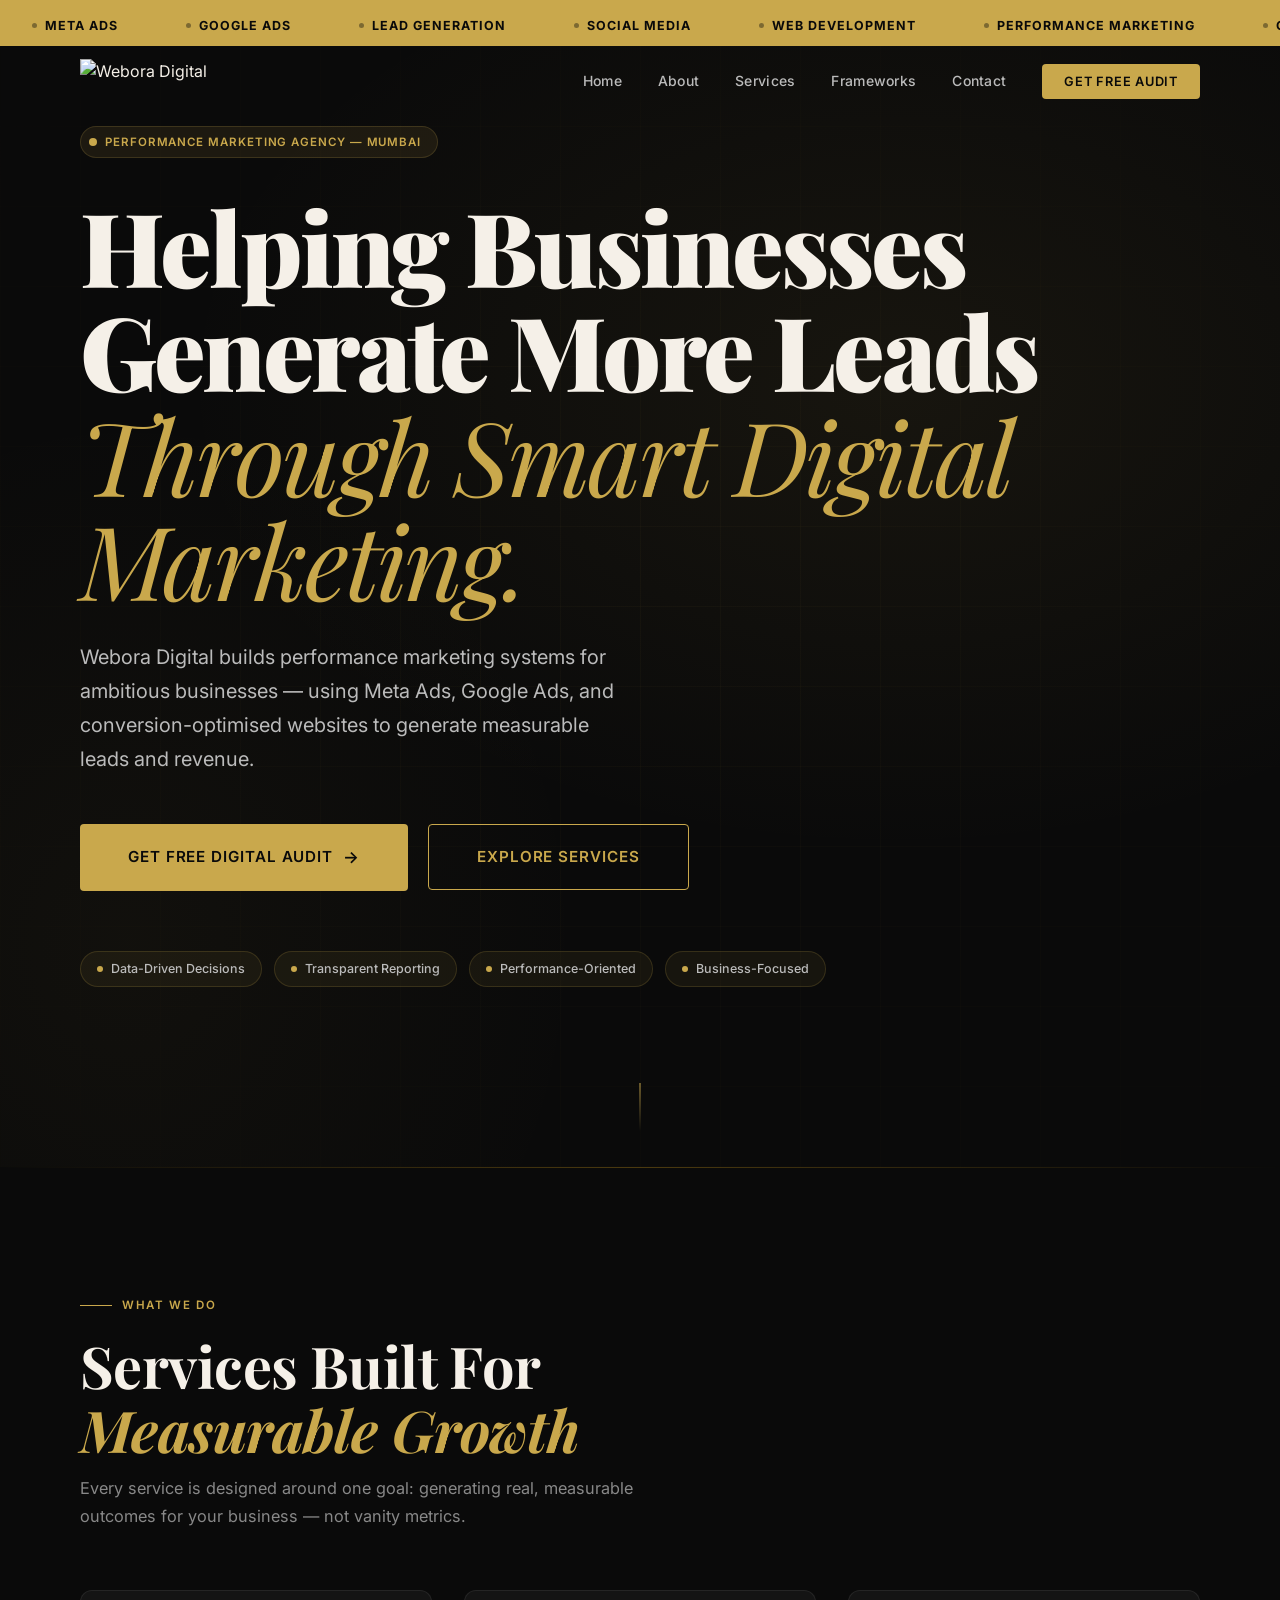
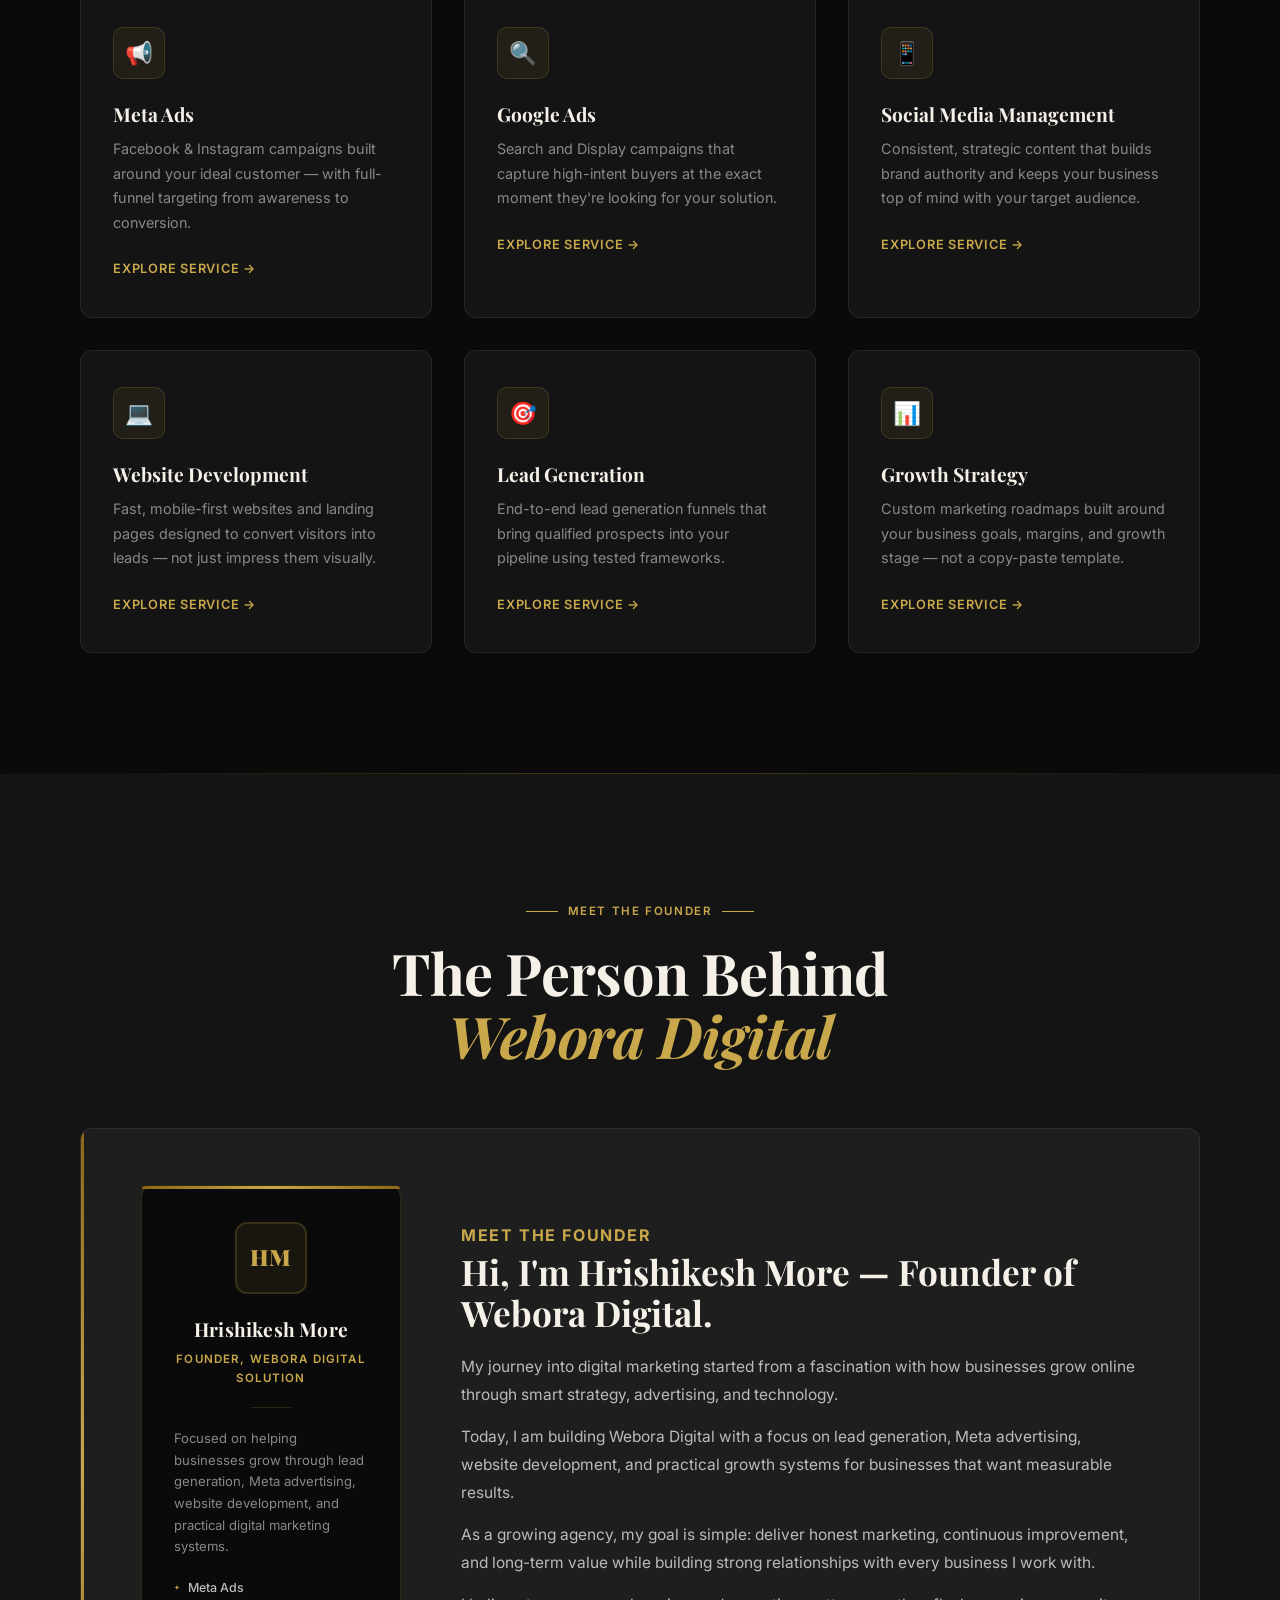
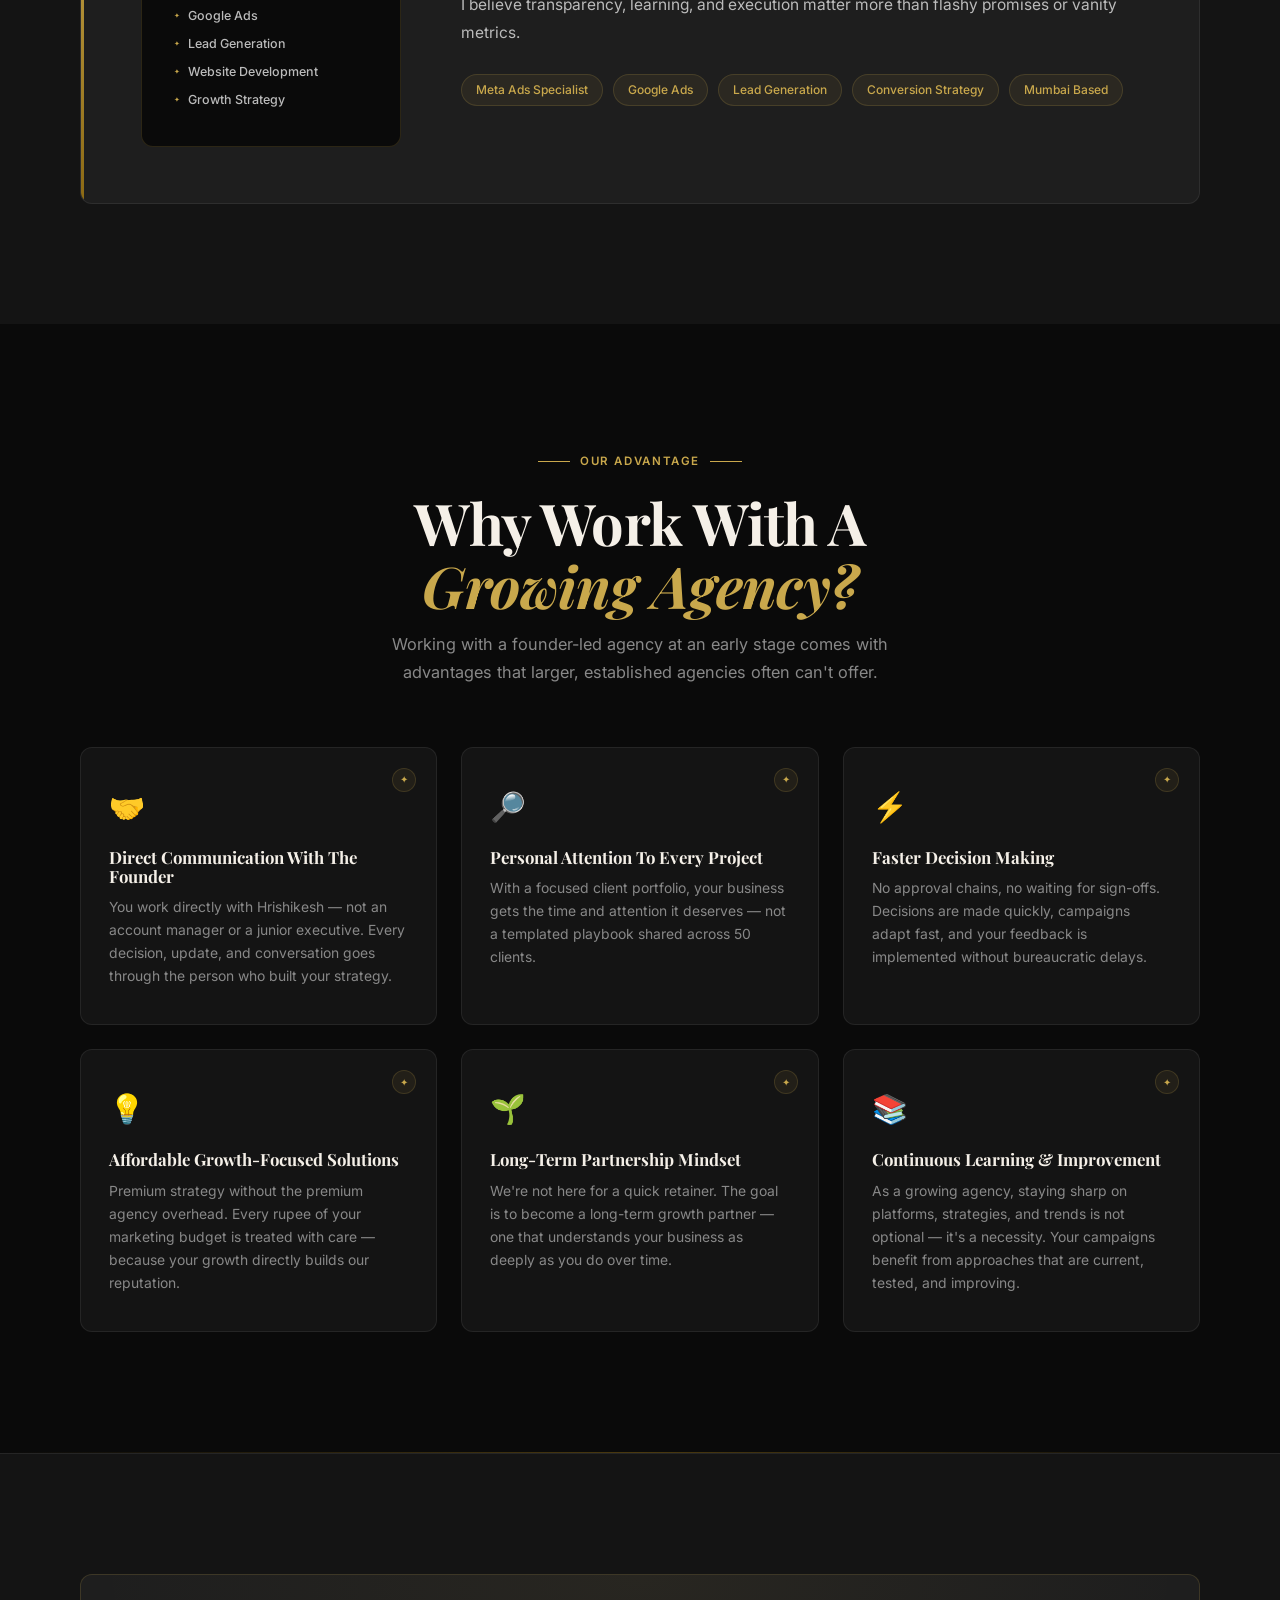
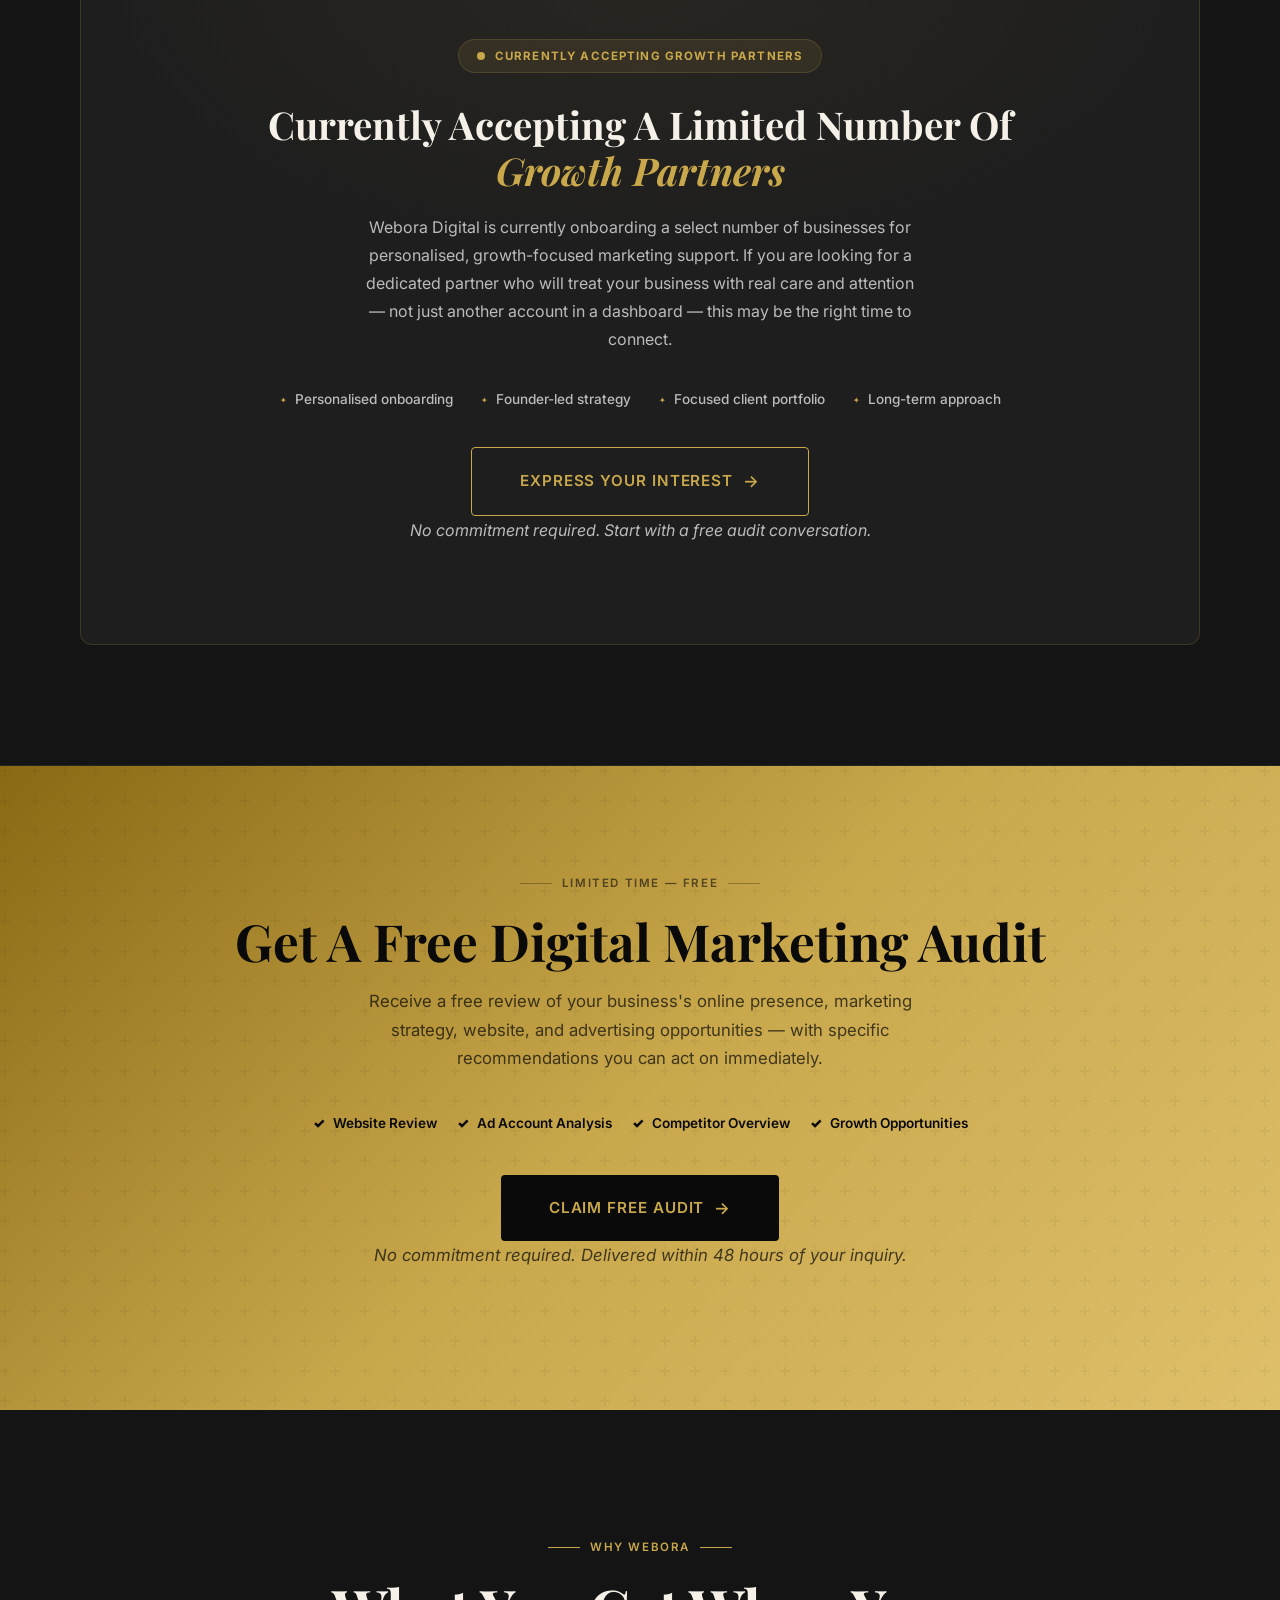
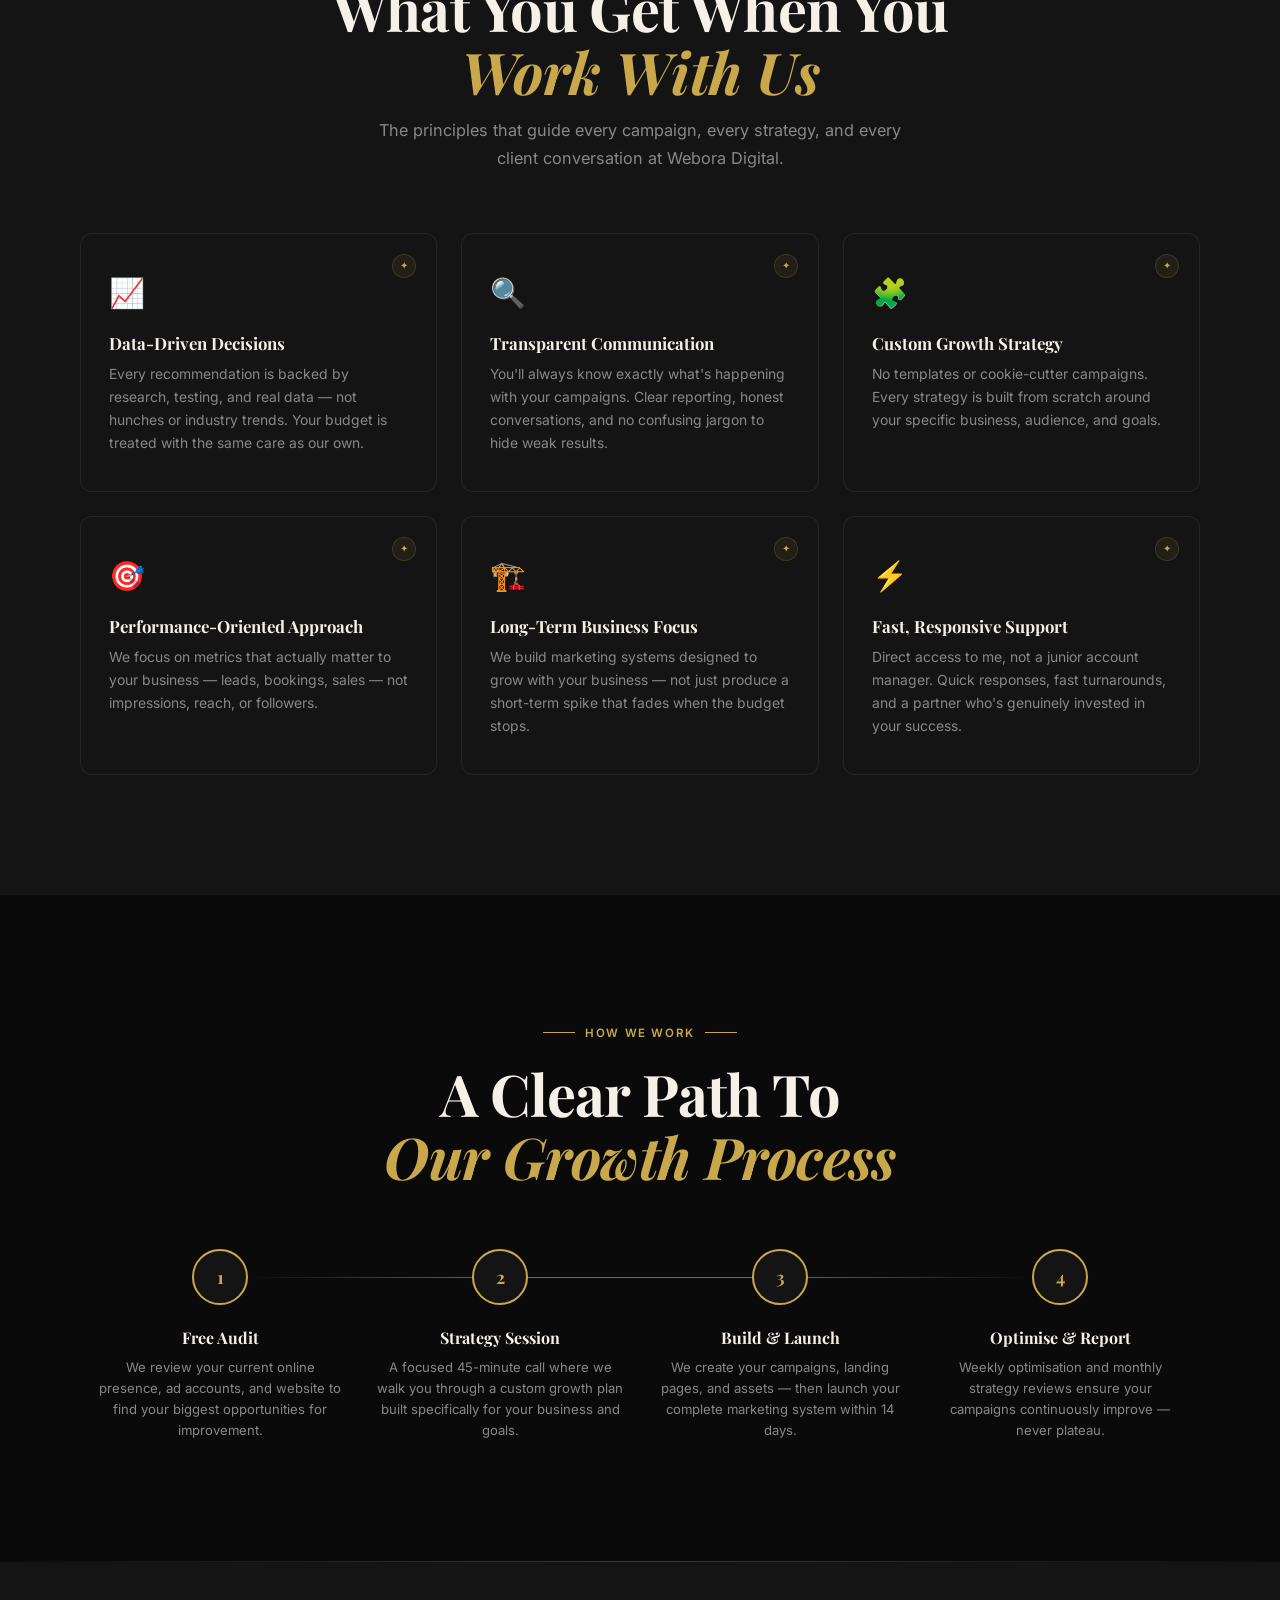
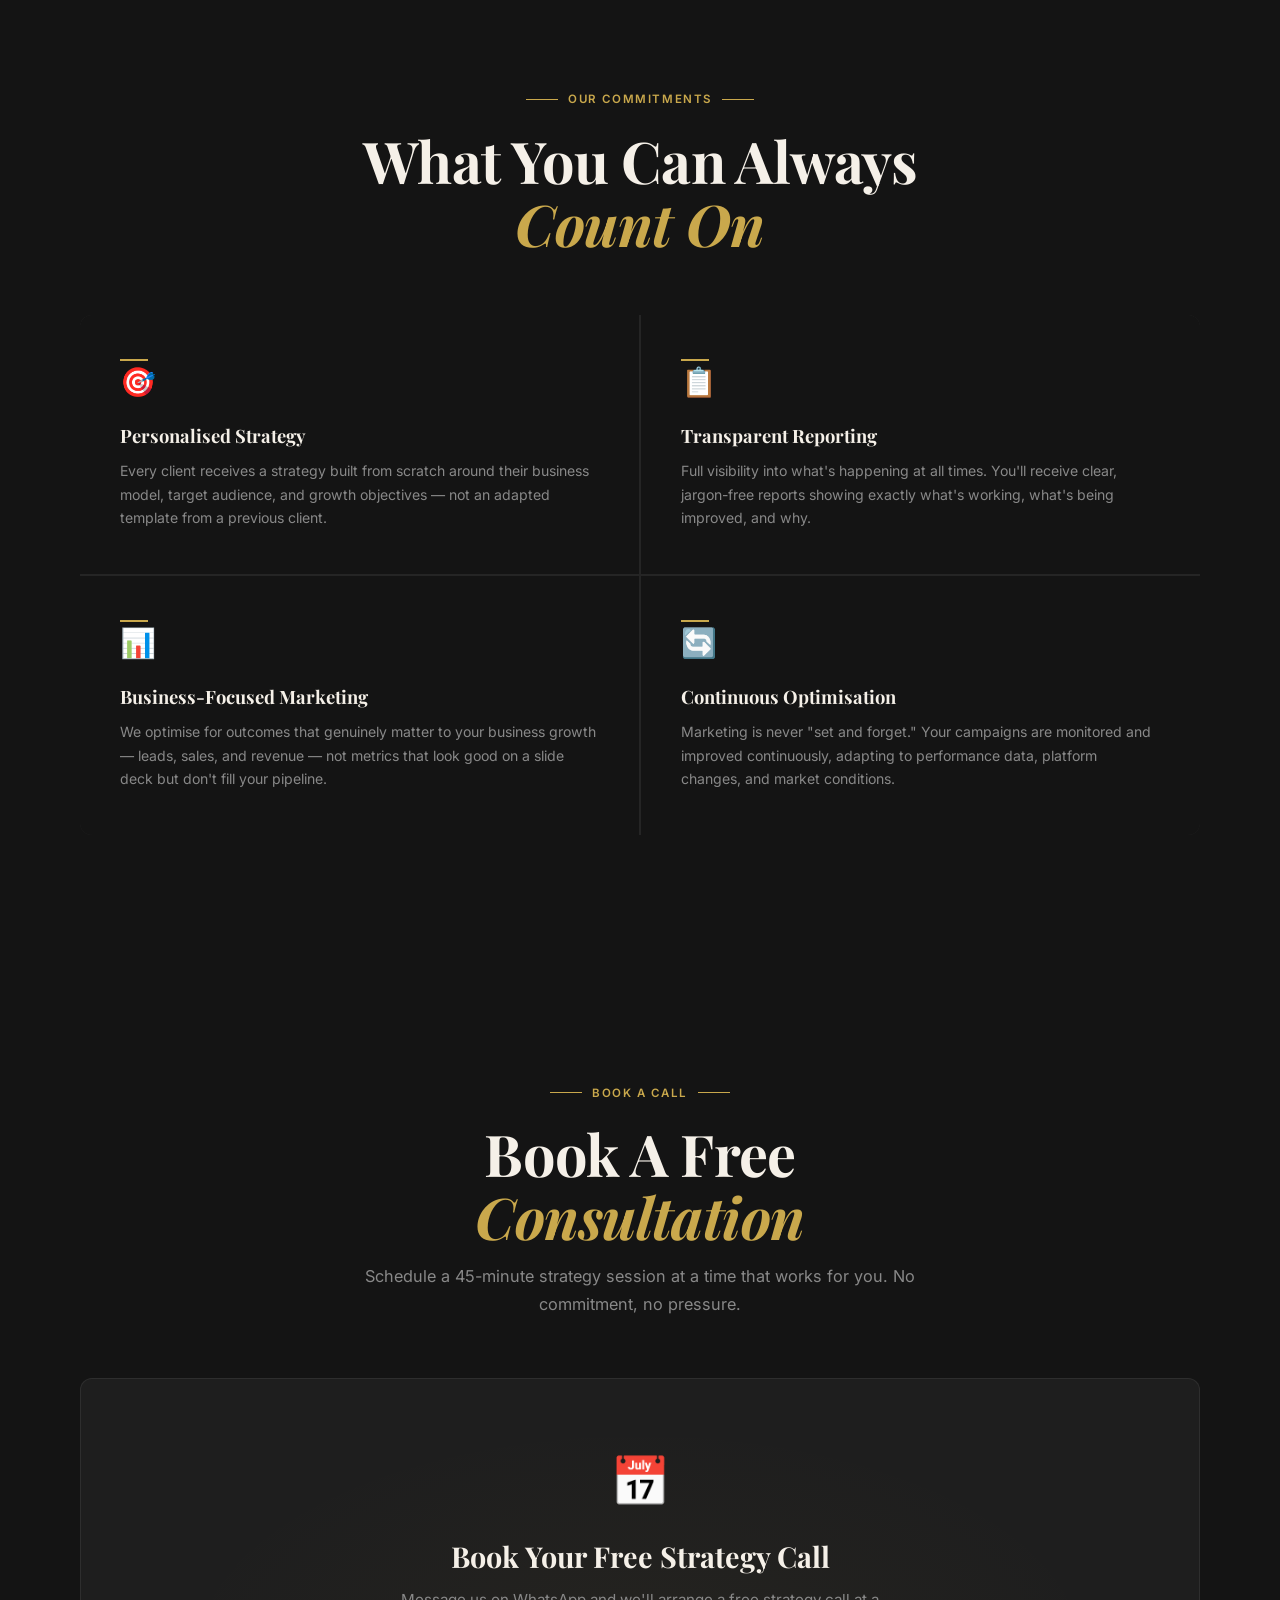
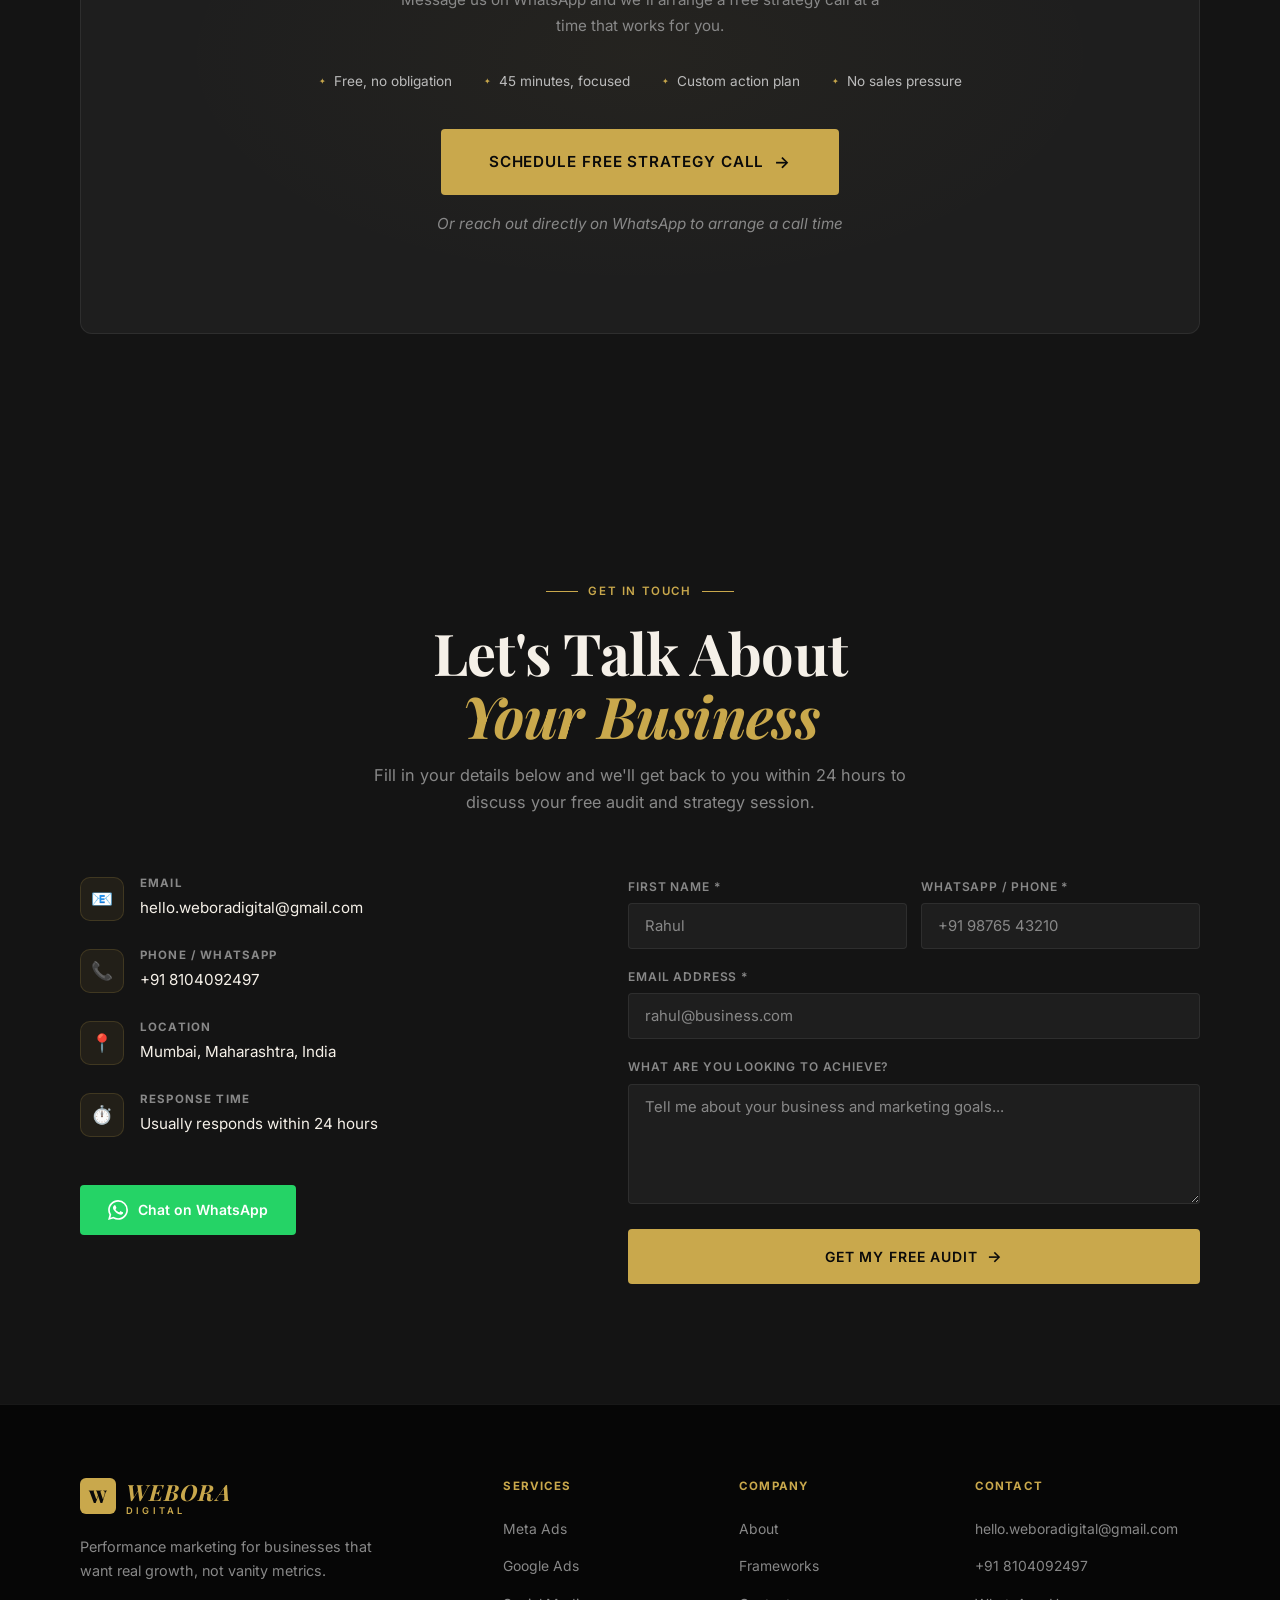
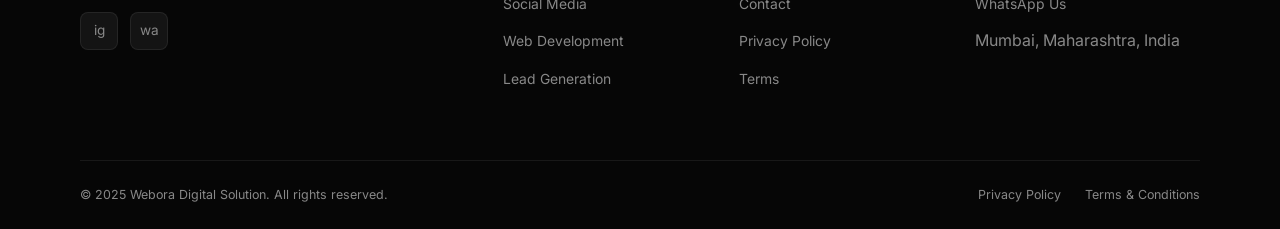
==== commit 8d238390: "index.html Yamin Miyamal" ====
--- a/index.html
+++ b/index.html
@@ -84,14 +84,9 @@
 <!-- ═══════════════════ NAV ═══════════════════ -->
 <nav id="mainNav" role="navigation" aria-label="Main navigation">
   <div class="nav-inner"><a class="nav-logo" onclick="showPage('home')" role="button" aria-label="Webora Digital - Home">
-   <img src="Webora Digitals Logo.png"
-     alt="Webora Digital Logo"
-     class="nav-logo-img">
-
-   <div class="brand-text">
-    <span class="brand-name">WEBORA</span>
-    <span class="brand-subtitle">DIGITAL</span>
-</div>
+    <img src="webora-logo-full.png"
+         alt="Webora Digital"
+         style="height:45px;width:auto;">
 </a>
     <ul class="nav-links" role="list">
       <li><a onclick="showPage('home')">Home</a></li>
--- a/style.css
+++ b/style.css
@@ -121,8 +121,8 @@
    NAVIGATION
 ───────────────────────────────────────── */
 nav {
-  position: fixed; top: 10px; left: 0; right: 0; z-index: 1000;
-  height: 84px;
+  position: fixed; top: 36px; left: 0; right: 0; z-index: 1000;
+  height: 90px;
   display: flex; align-items: center;
   background: transparent;
   transition: background 0.4s ease, backdrop-filter 0.4s, box-shadow 0.4s;
@@ -145,6 +145,45 @@
   text-decoration: none; cursor: pointer;
 }
 
+/* ===== NAVBAR BRANDING ===== */
+
+.nav-logo{
+    display:flex;
+    align-items:center;
+    gap:14px;
+    text-decoration:none;
+    cursor:pointer;
+}
+
+.nav-logo-img{
+    height:44px;
+    width:auto;
+    display:block;
+}
+
+.brand-text{
+    display:flex;
+    flex-direction:column;
+    justify-content:center;
+    line-height:1;
+}
+
+.brand-name{
+    font-family:'Inter', sans-serif;
+    font-size:1.45rem;
+    font-weight:700;
+    letter-spacing:4px;
+    color:#C8A75A;
+}
+
+.brand-subtitle{
+    margin-top:3px;
+    font-family:'Inter', sans-serif;
+    font-size:0.62rem;
+    font-weight:500;
+    letter-spacing:6px;
+    color:#C8A75A;
+}
 .logo-mark {
   width: 36px; height: 36px;
   background: var(--gold); border-radius: 6px;
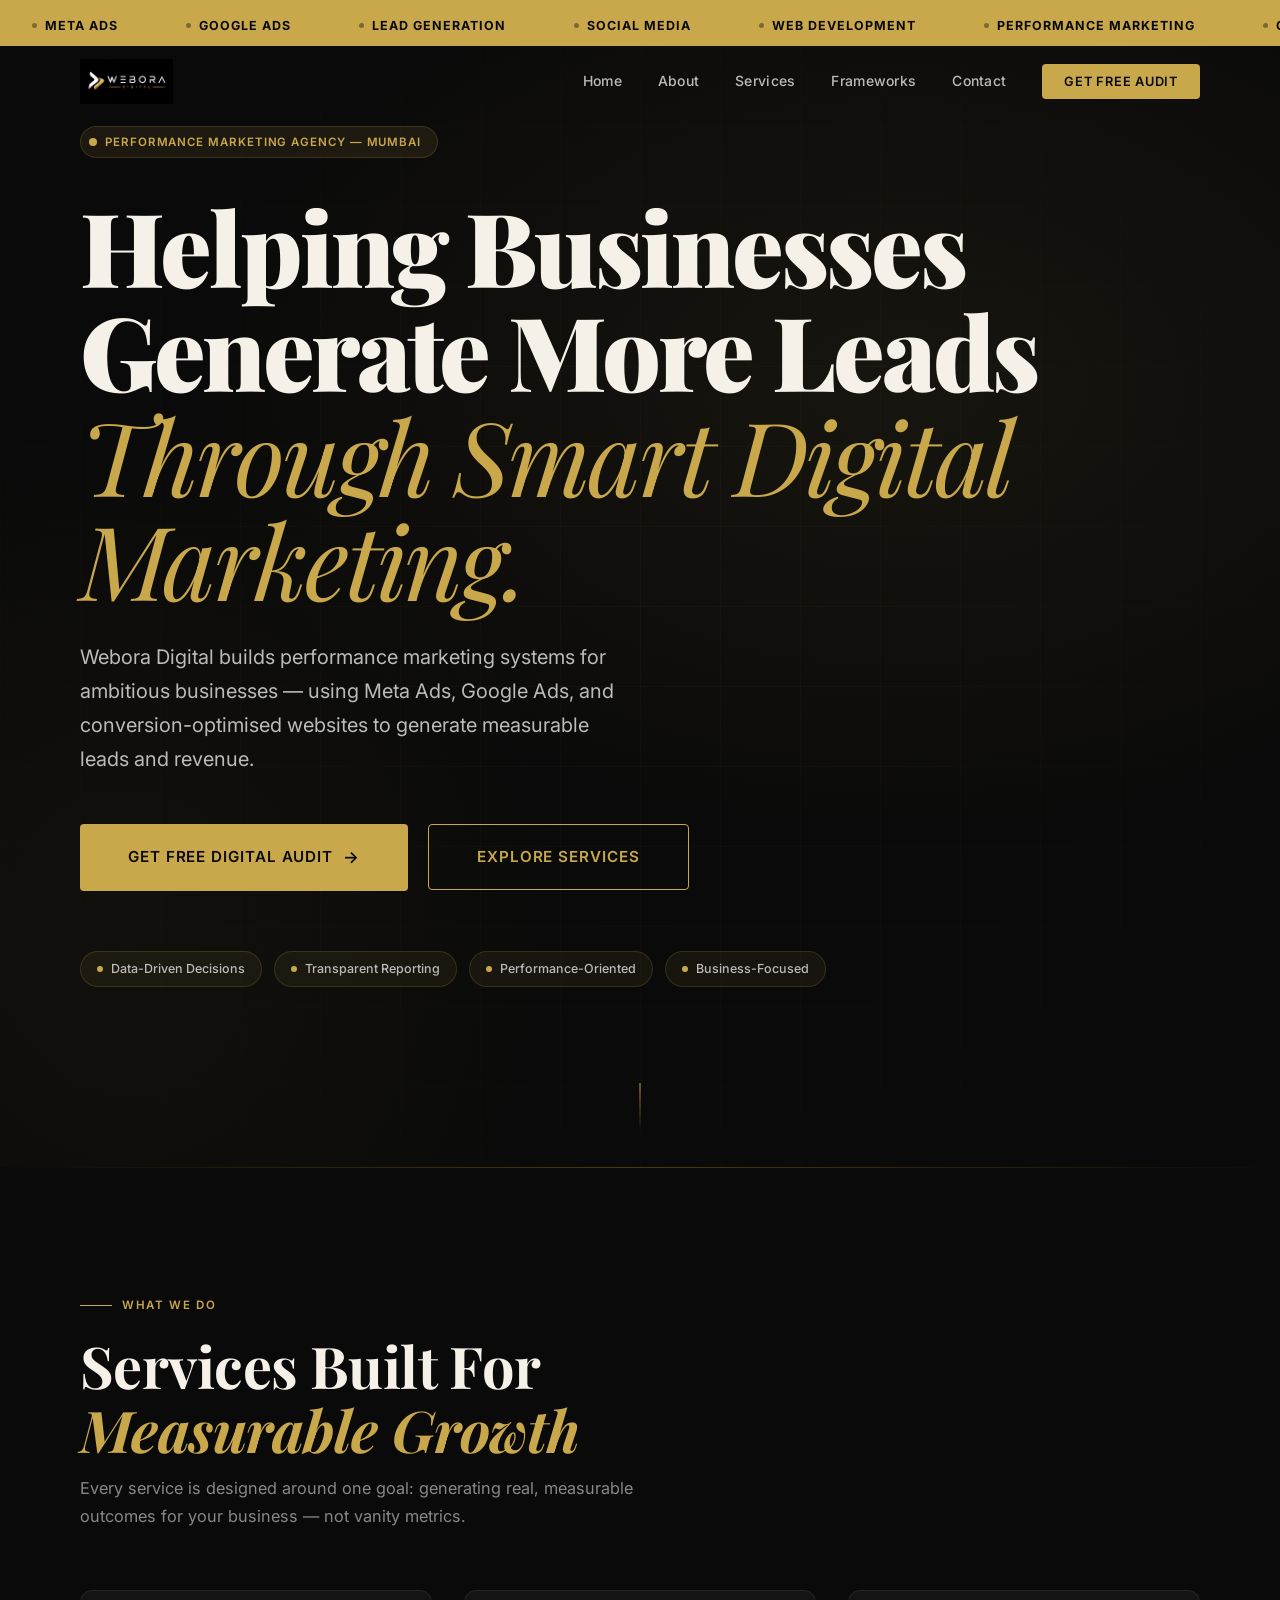
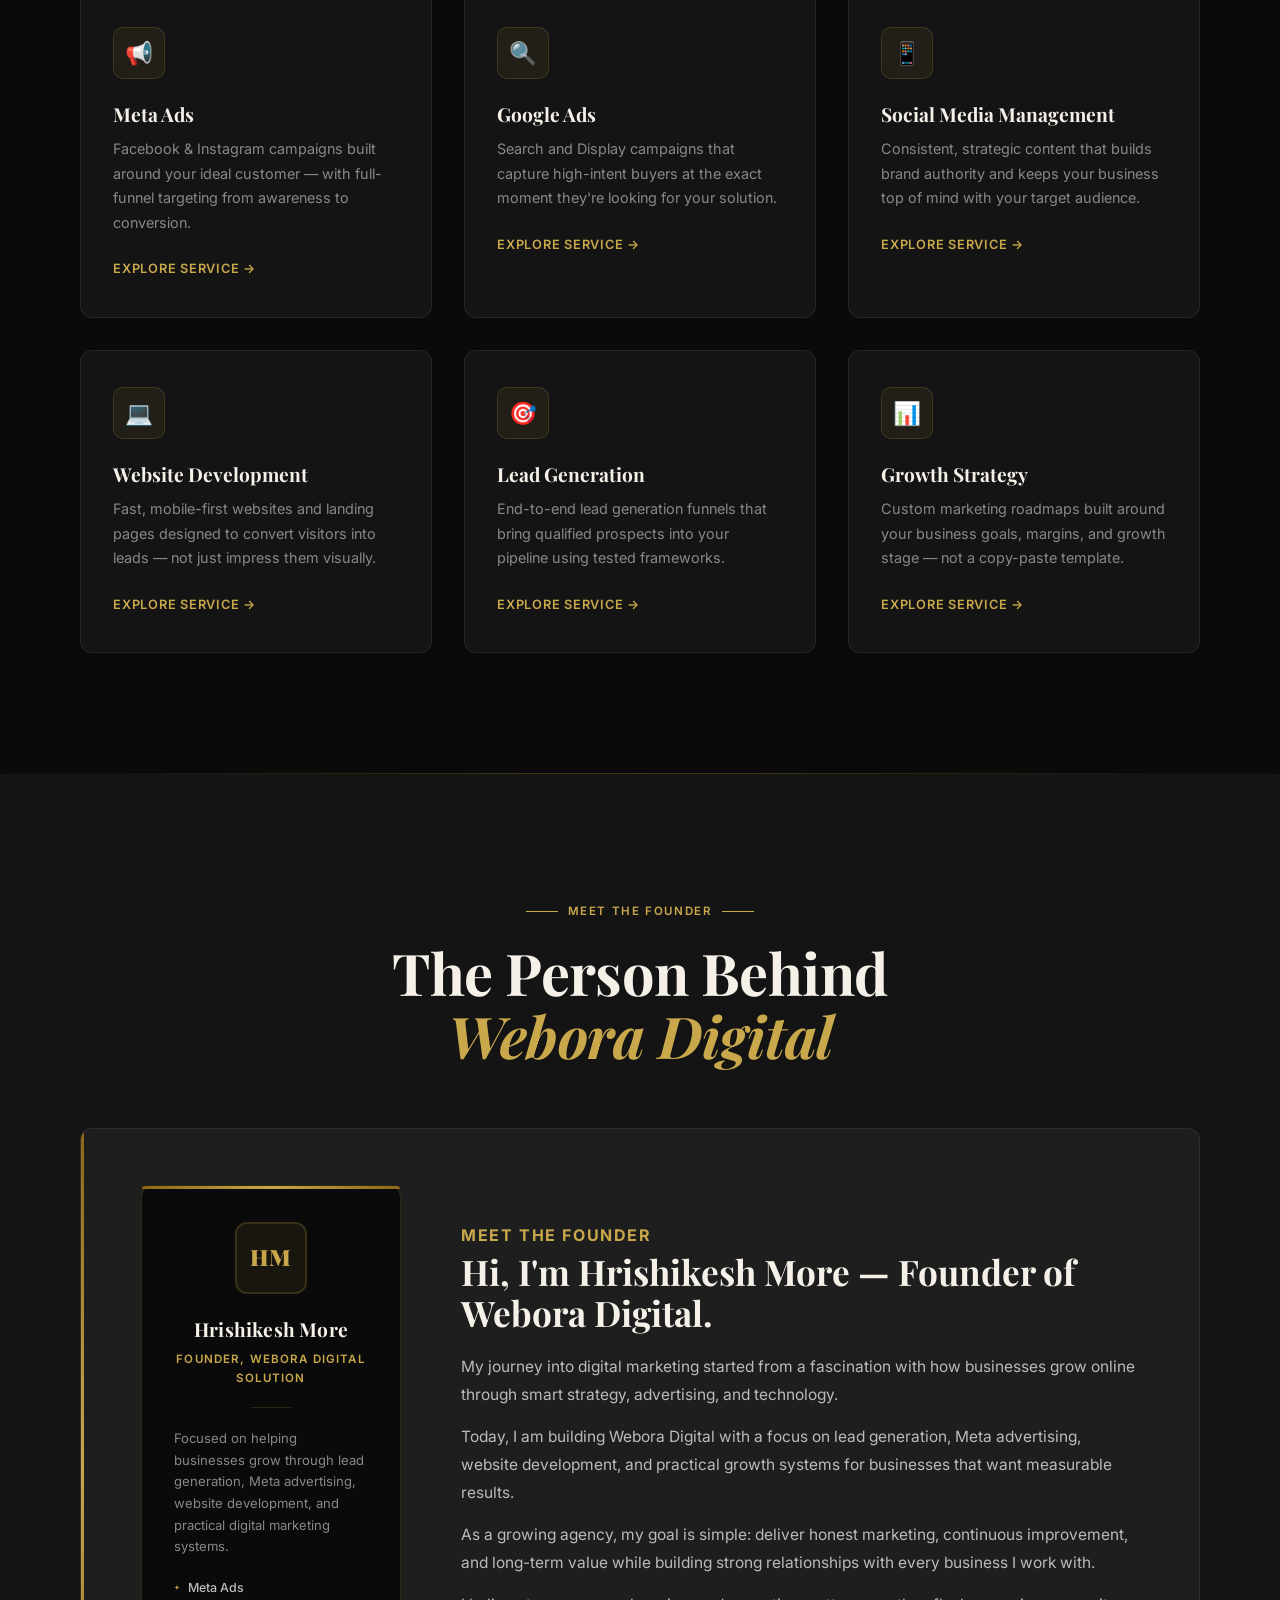
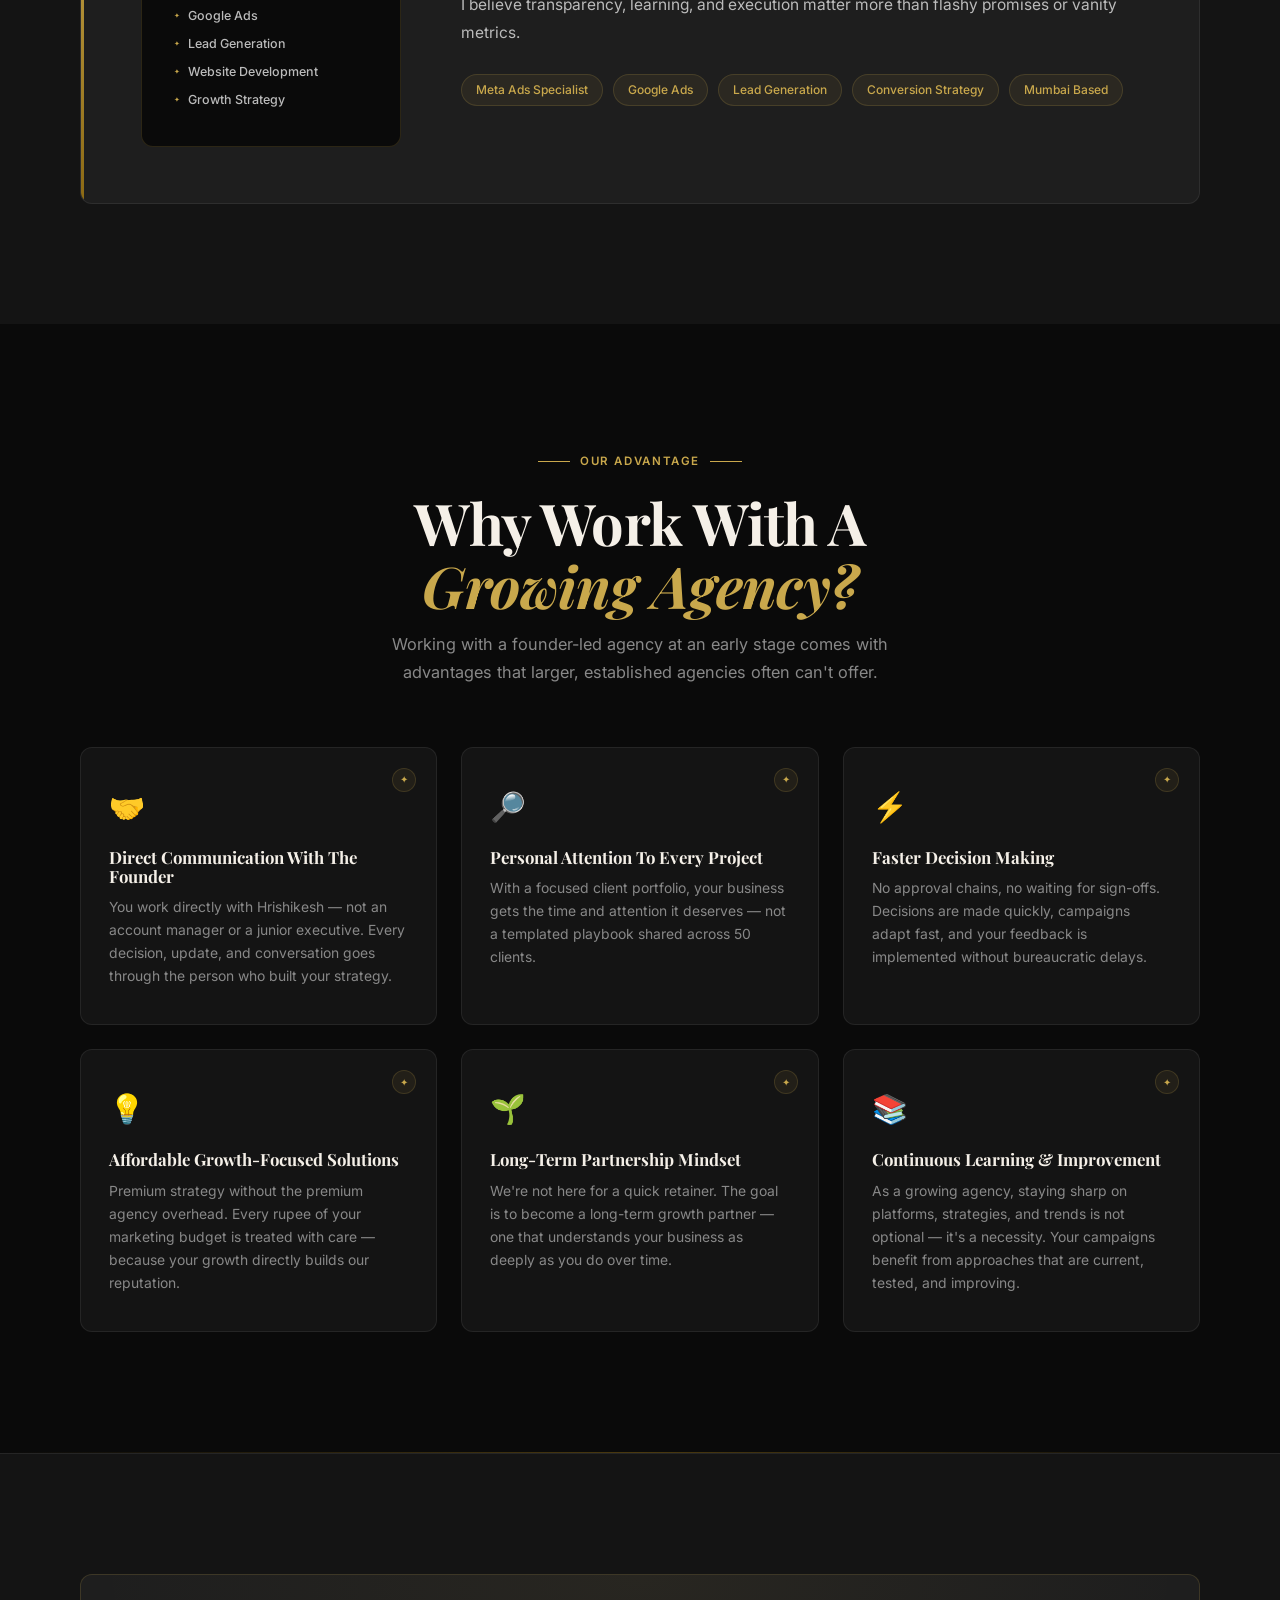
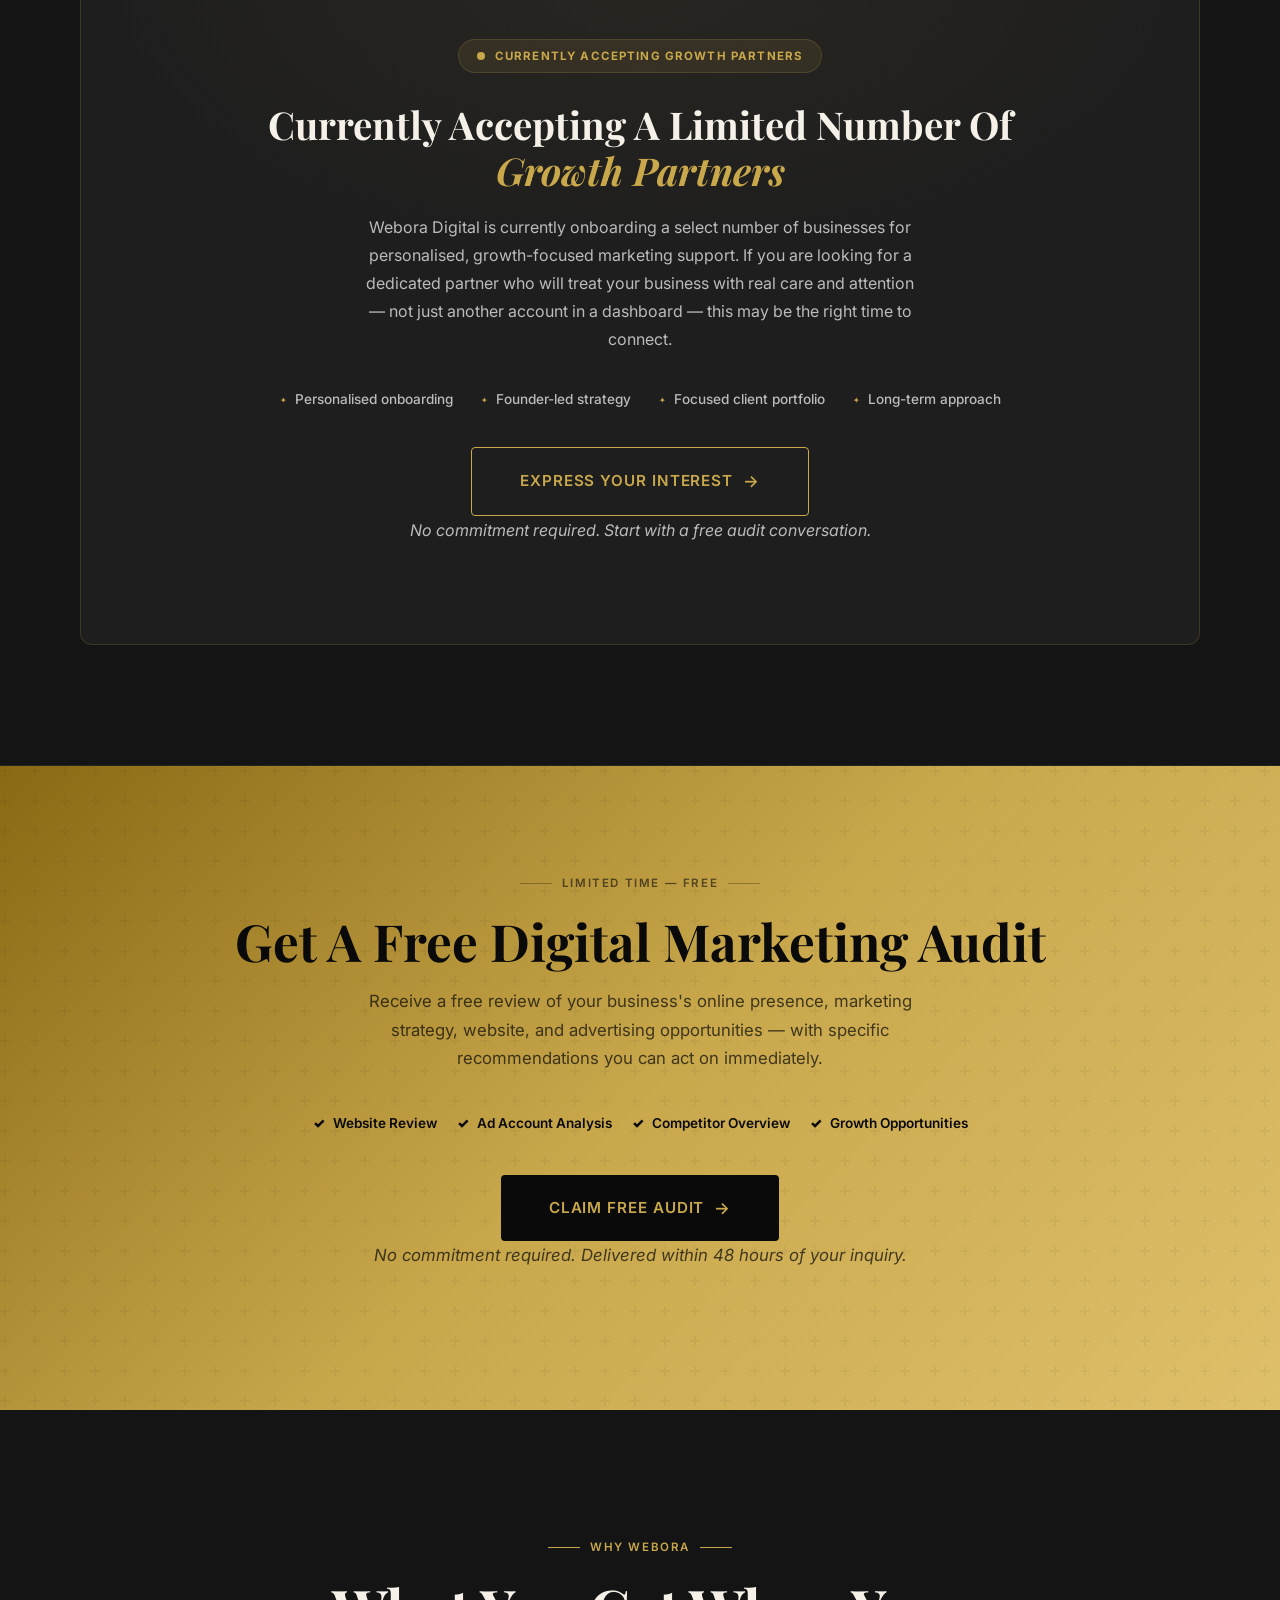
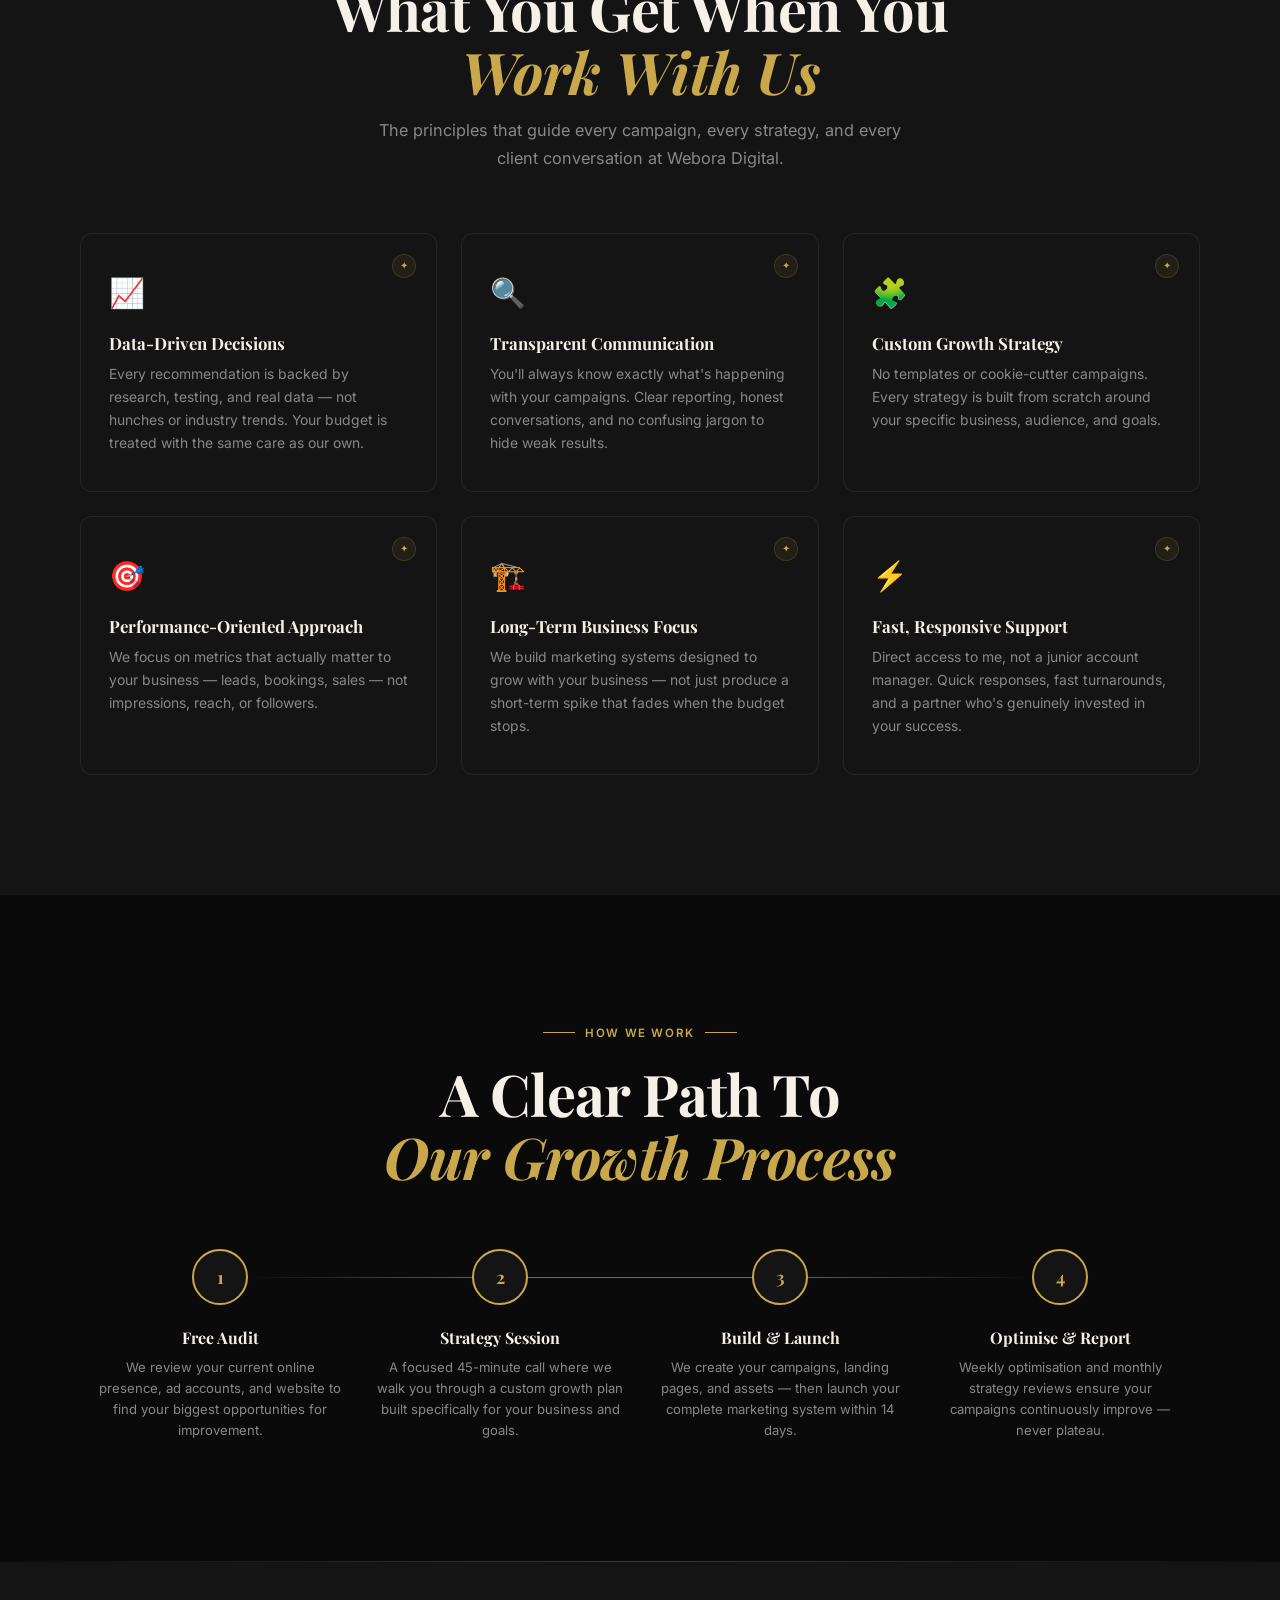
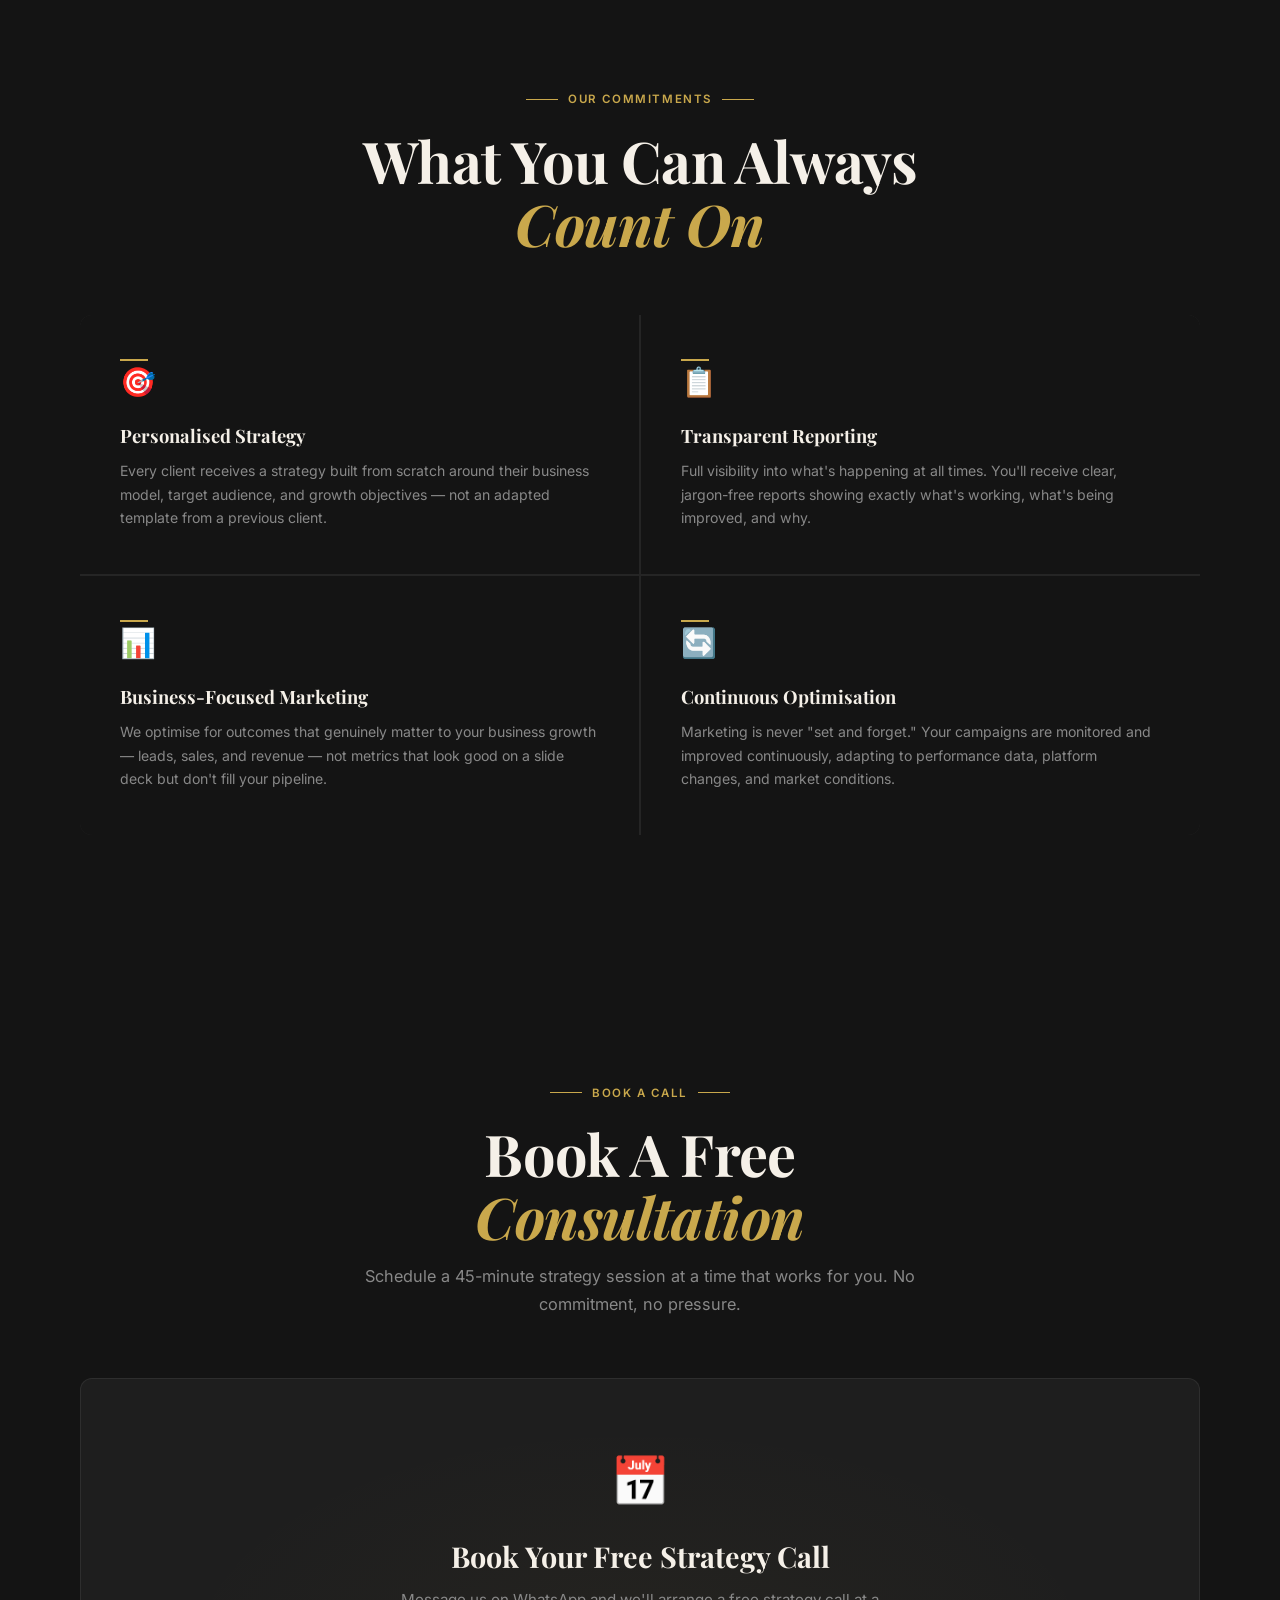
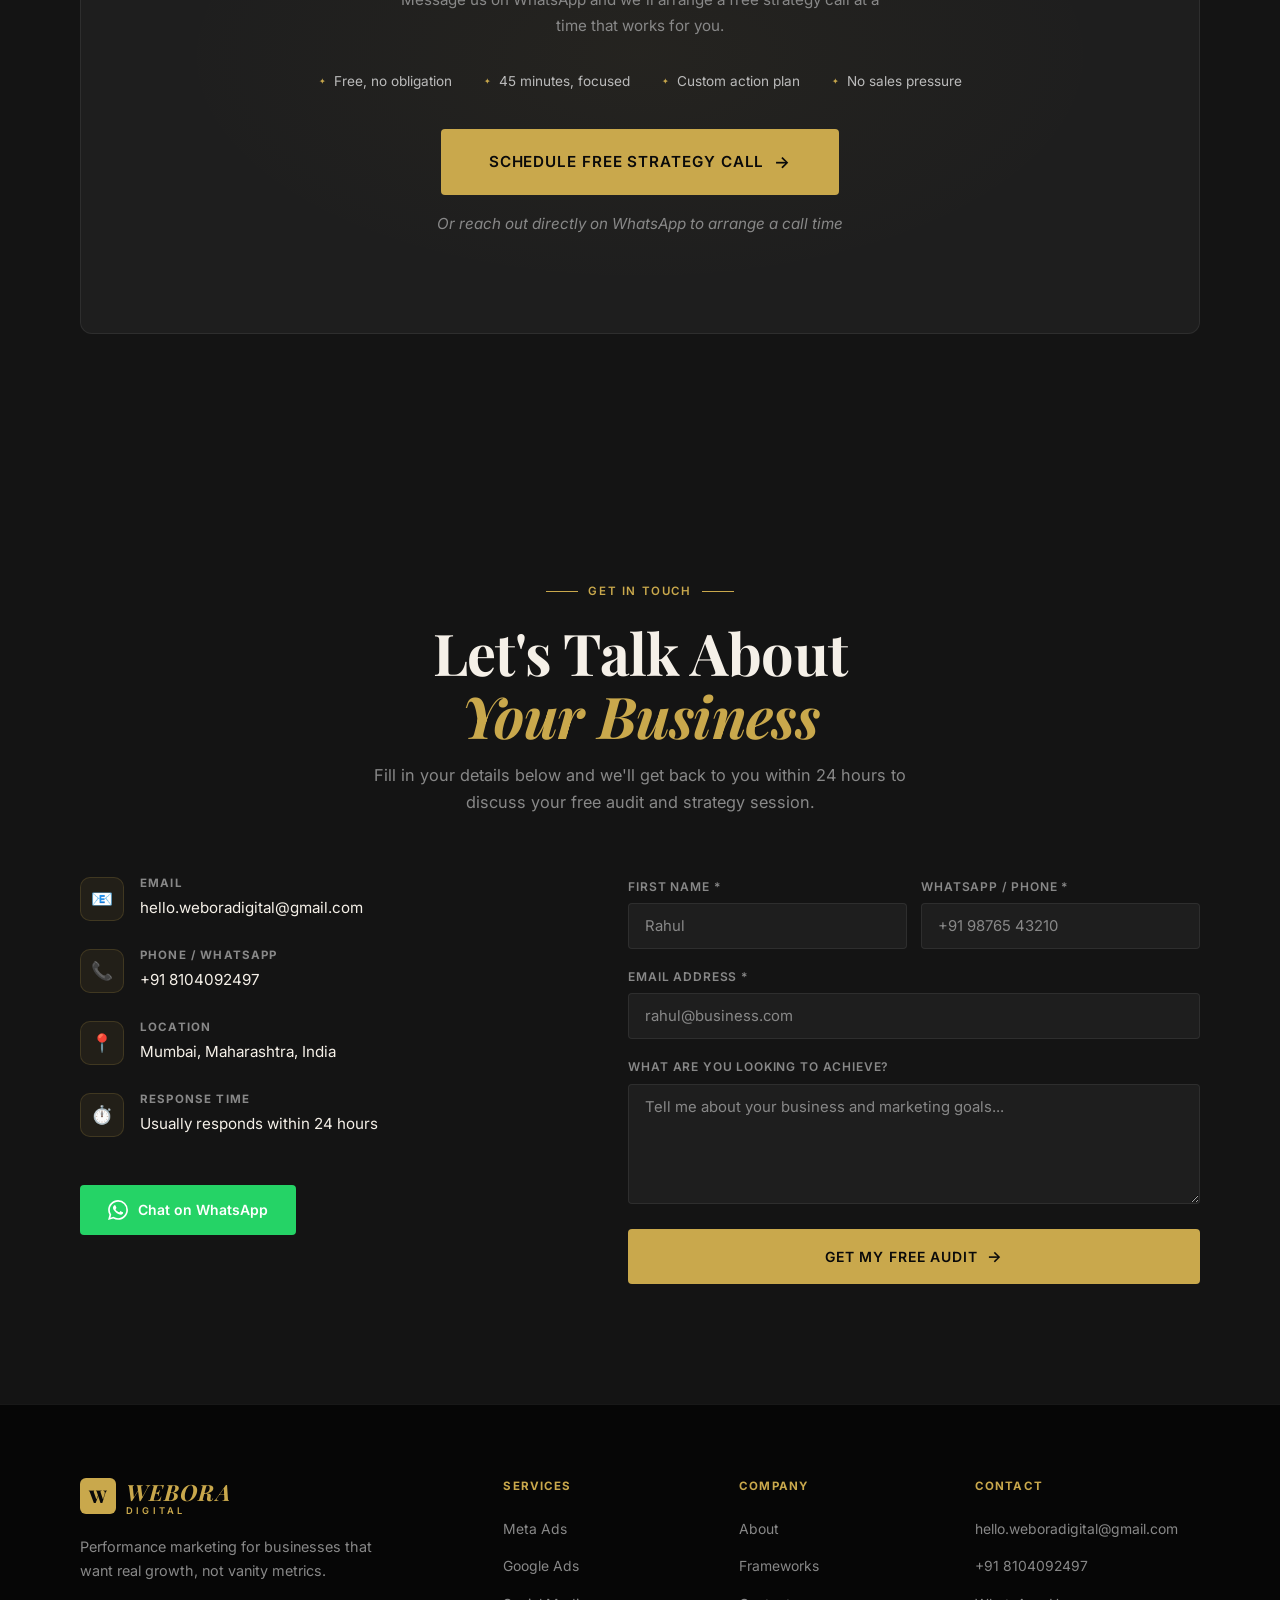
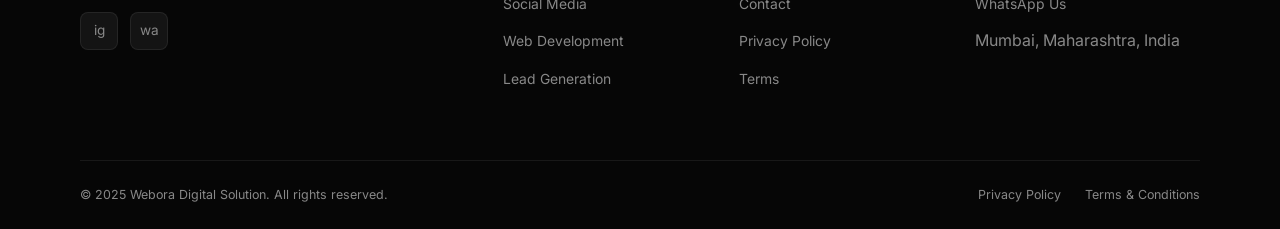
==== commit 2b6f3e2d: "index.html" ====
--- a/index.html
+++ b/index.html
@@ -83,8 +83,9 @@
 
 <!-- ═══════════════════ NAV ═══════════════════ -->
 <nav id="mainNav" role="navigation" aria-label="Main navigation">
-  <div class="nav-inner"><a class="nav-logo" onclick="showPage('home')" role="button" aria-label="Webora Digital - Home">
-    <img src="webora-logo-full.png"
+  <div class="nav-inner">
+    <a class="nav-logo" onclick="showPage('home')" role="button" aria-label="Webora Digital - Home">
+    <img src="Webora-Full-Logo.png"
          alt="Webora Digital"
          style="height:45px;width:auto;">
 </a>
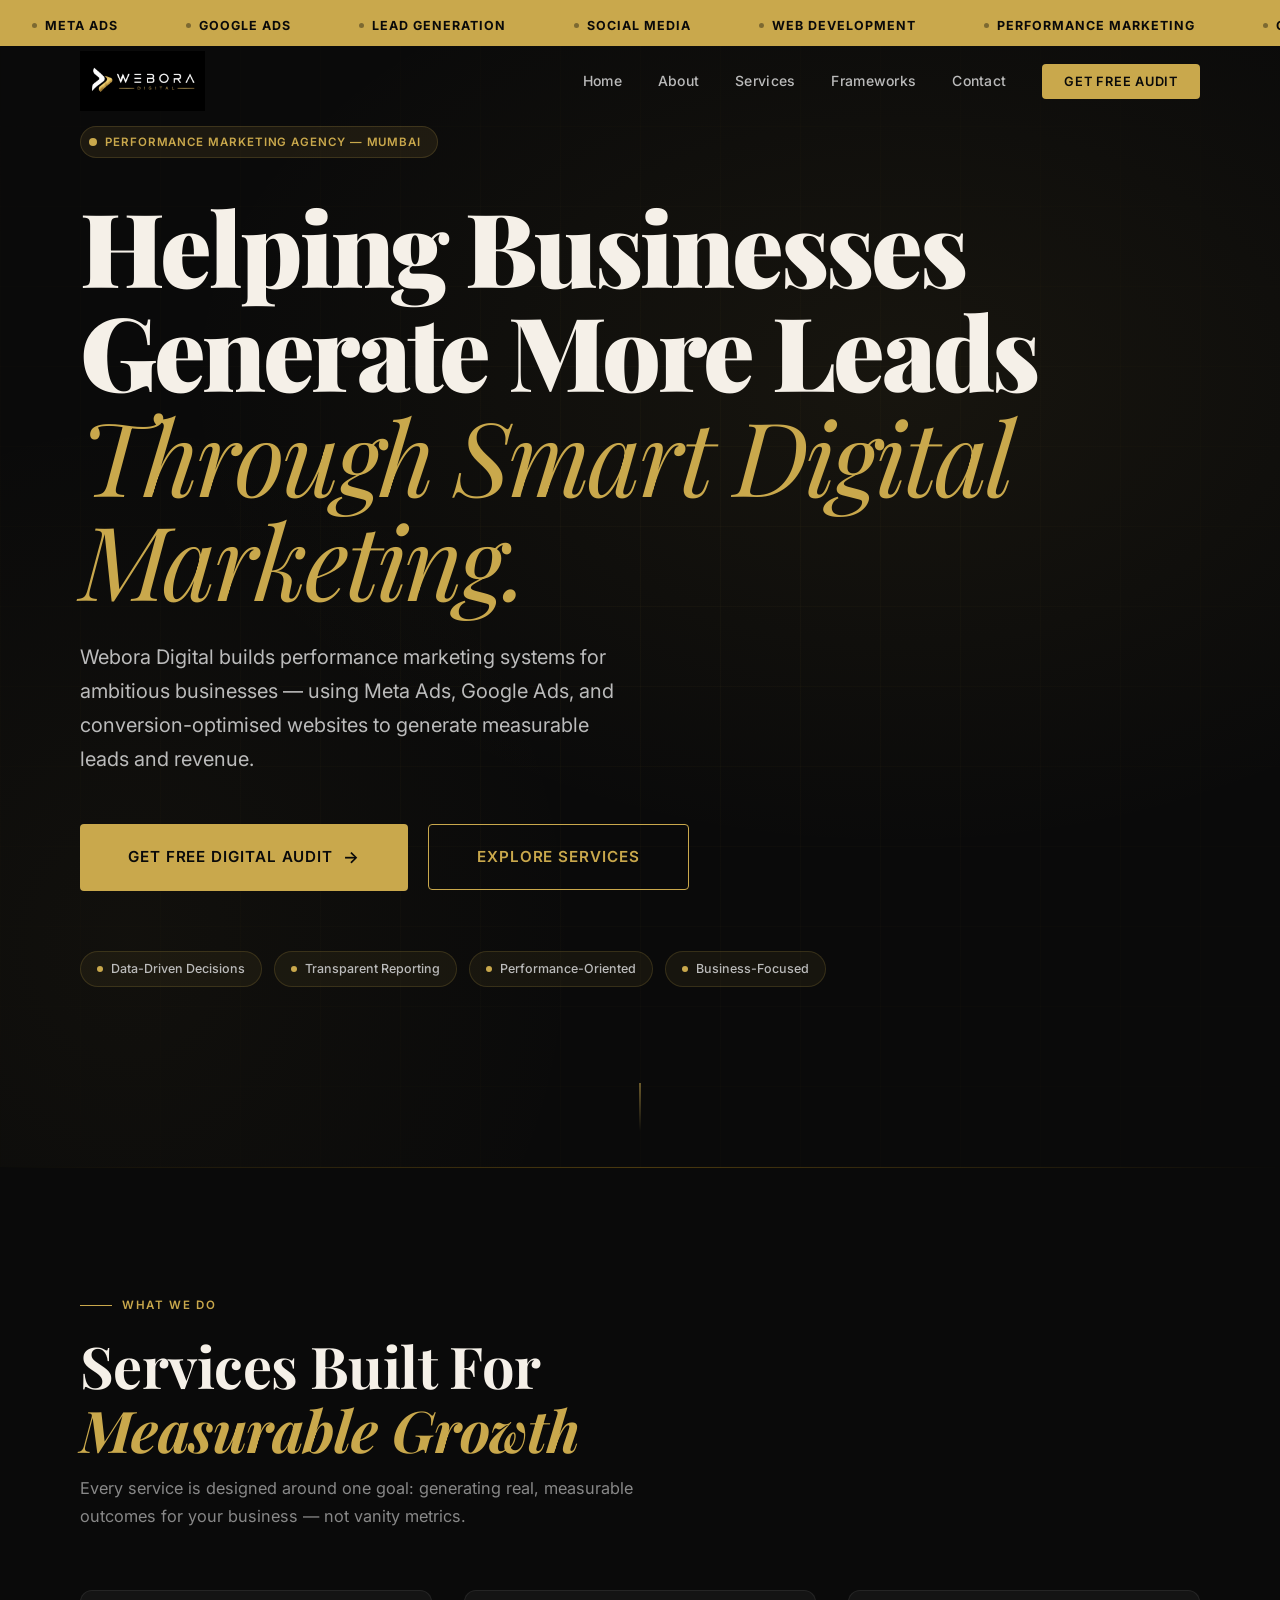
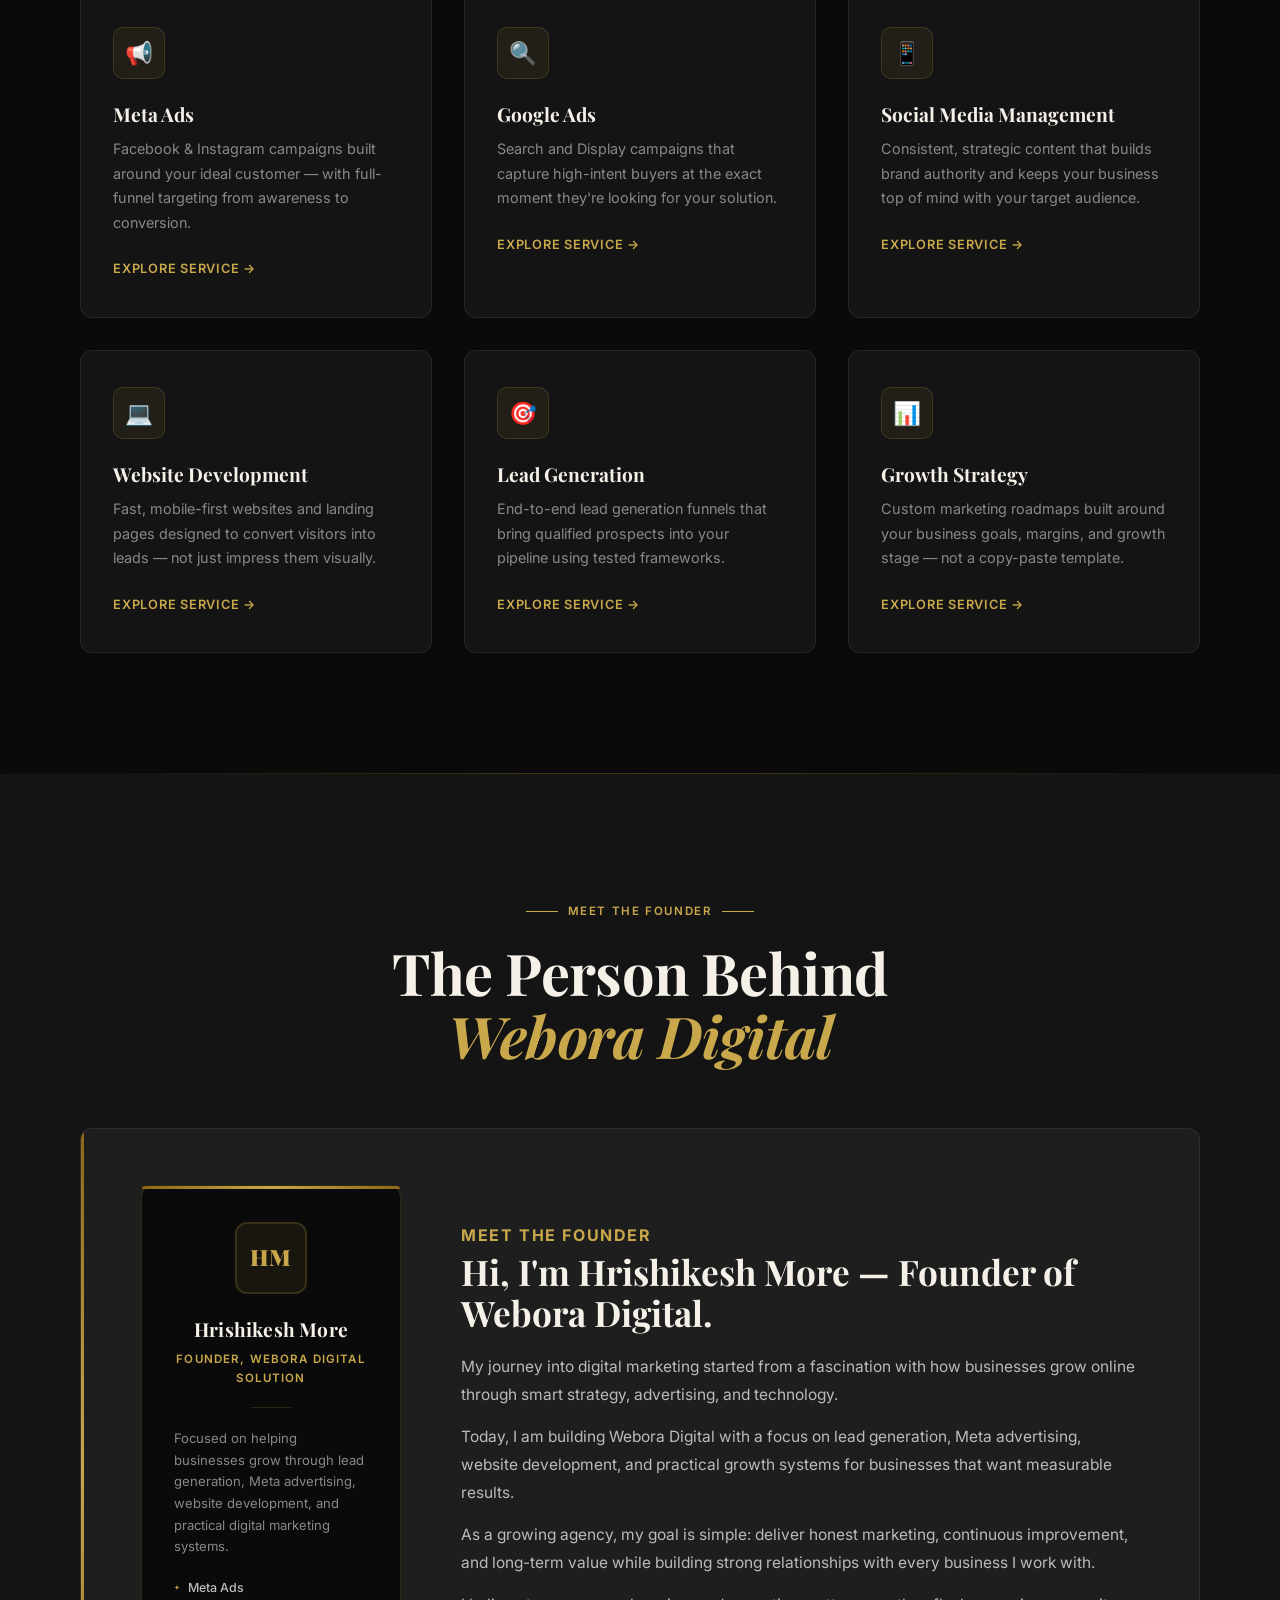
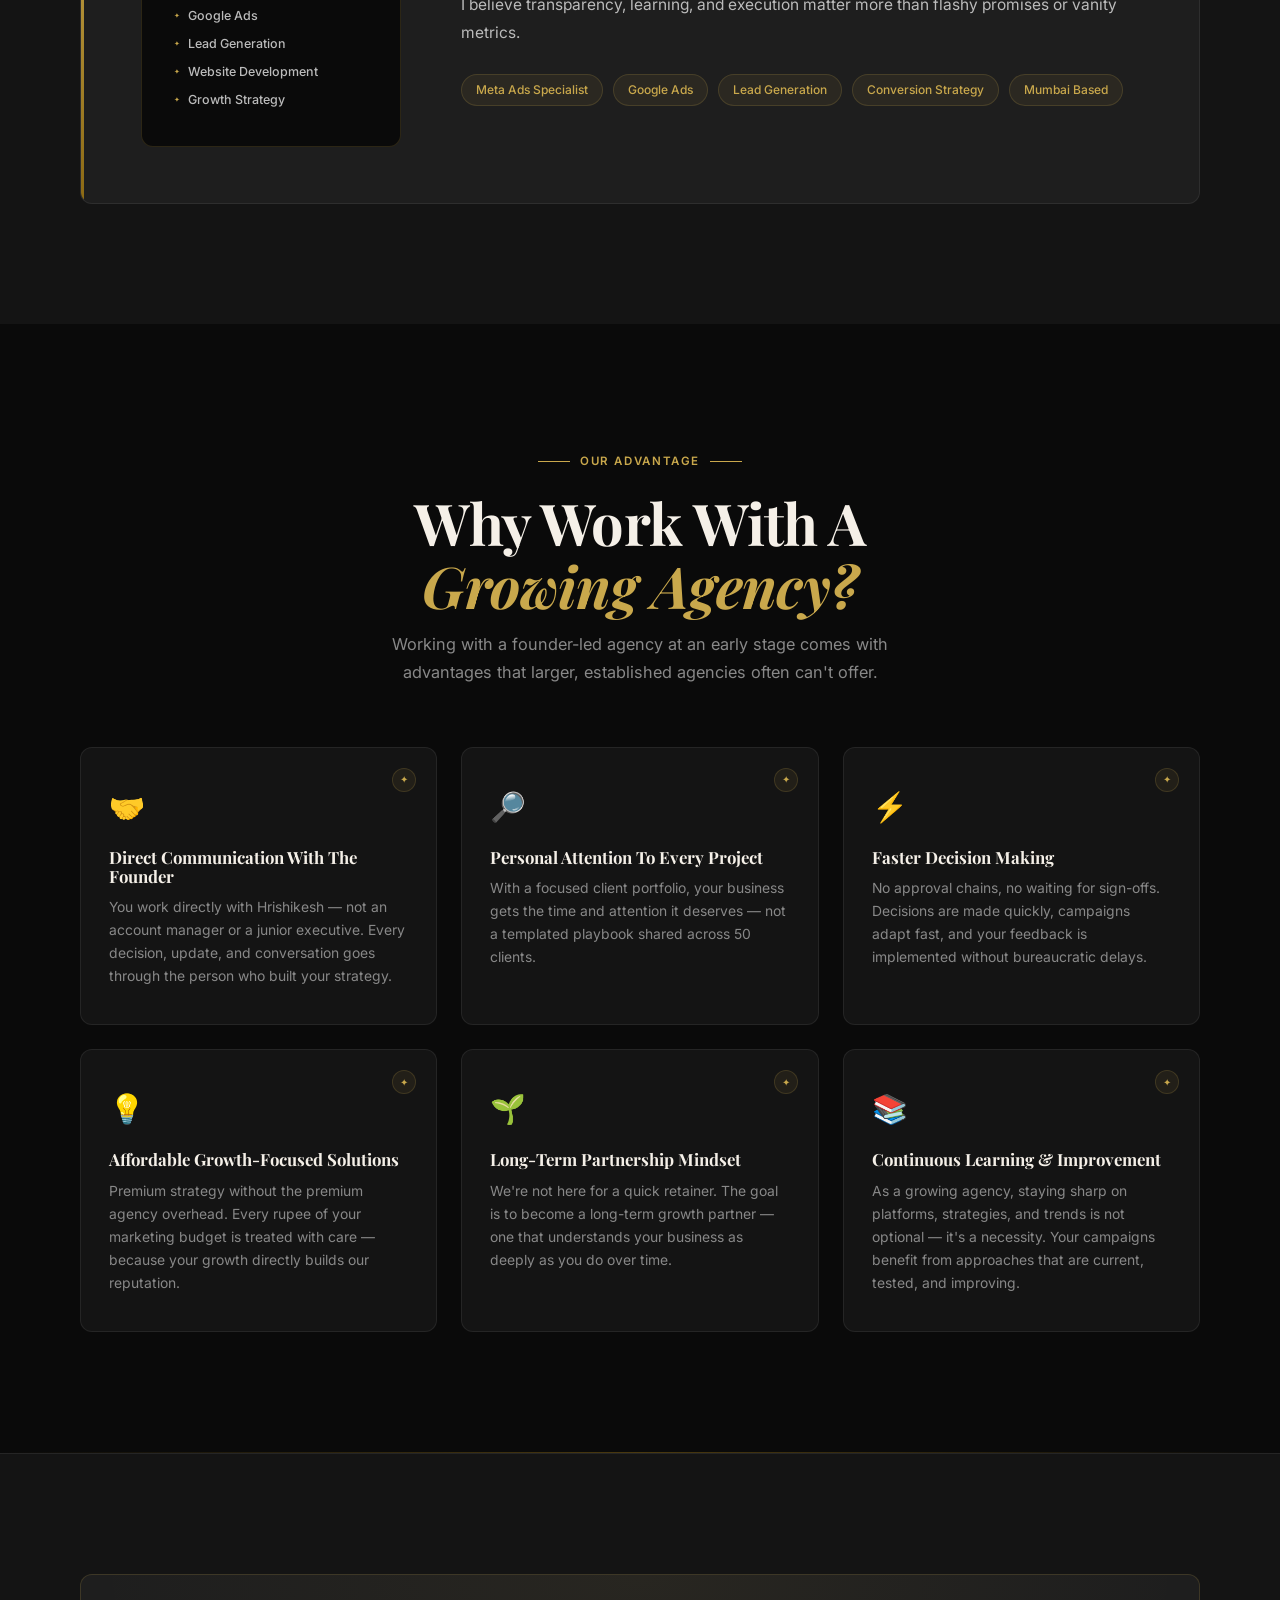
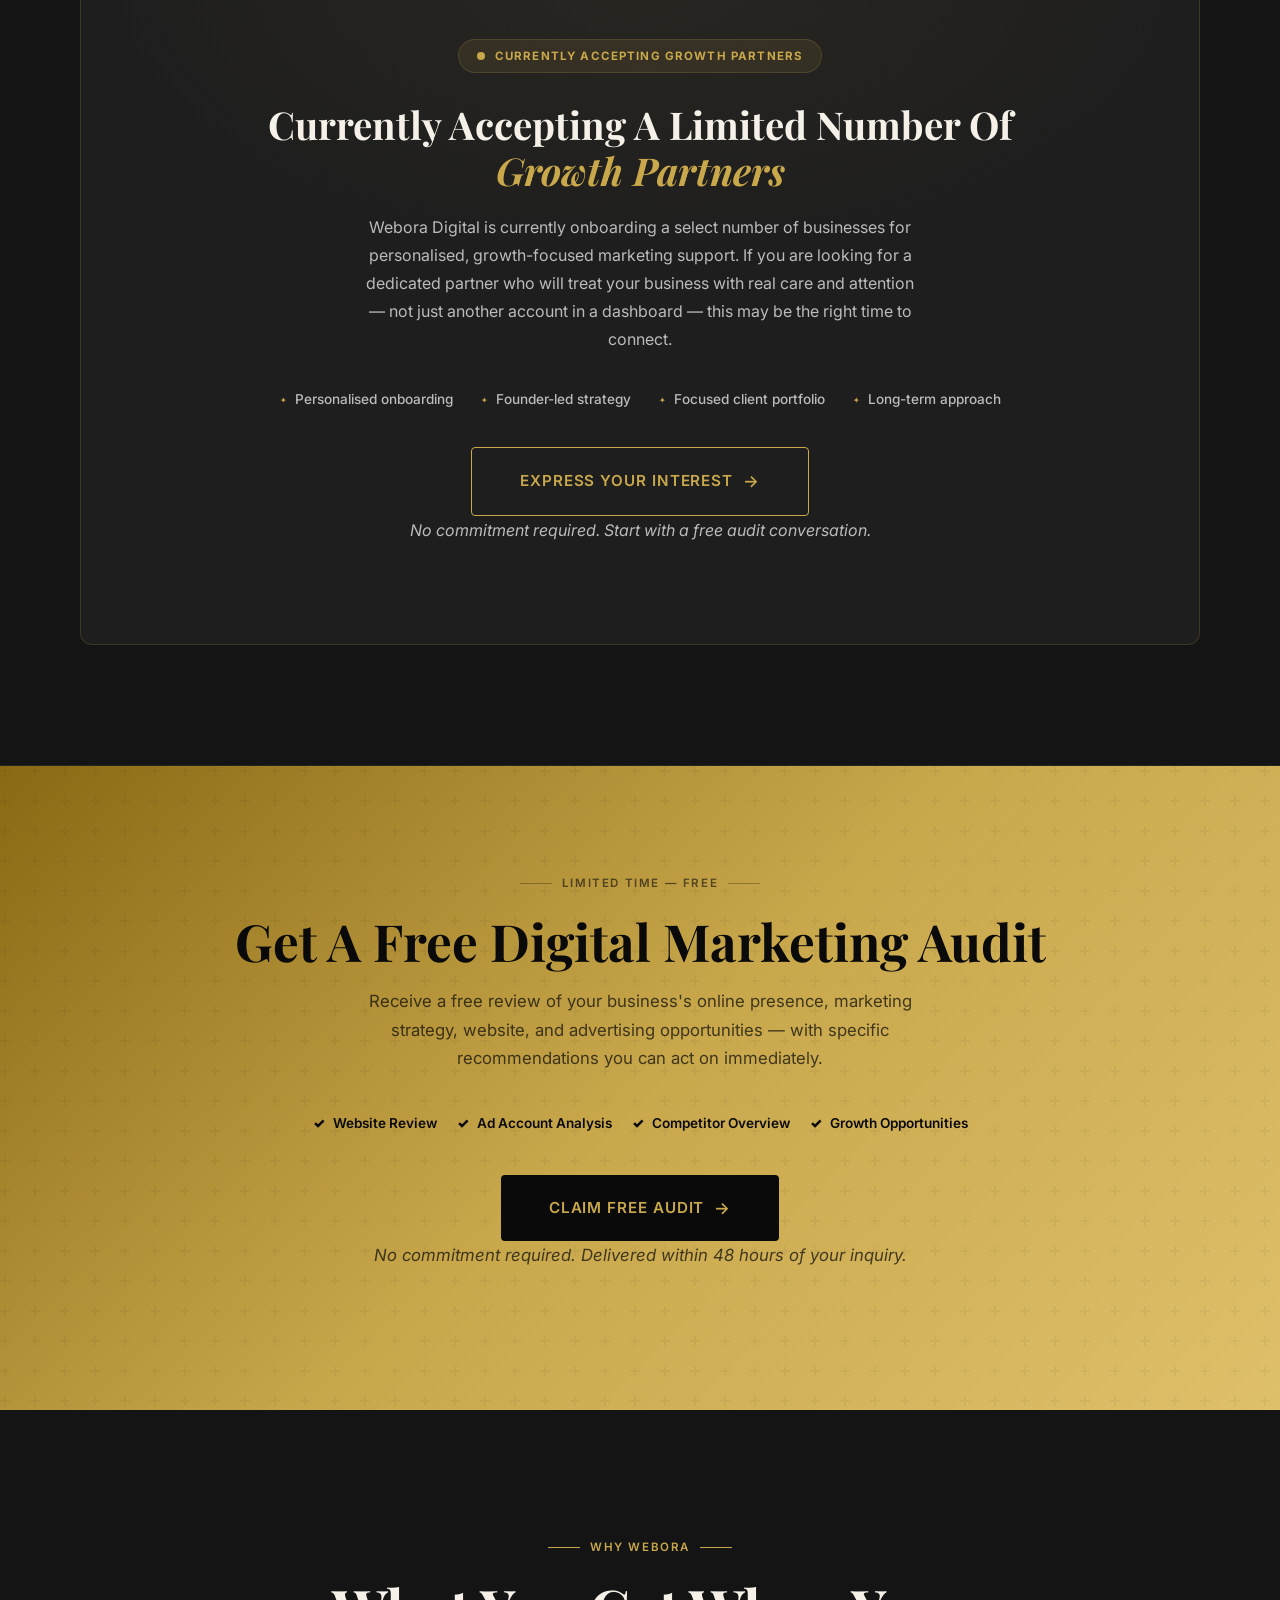
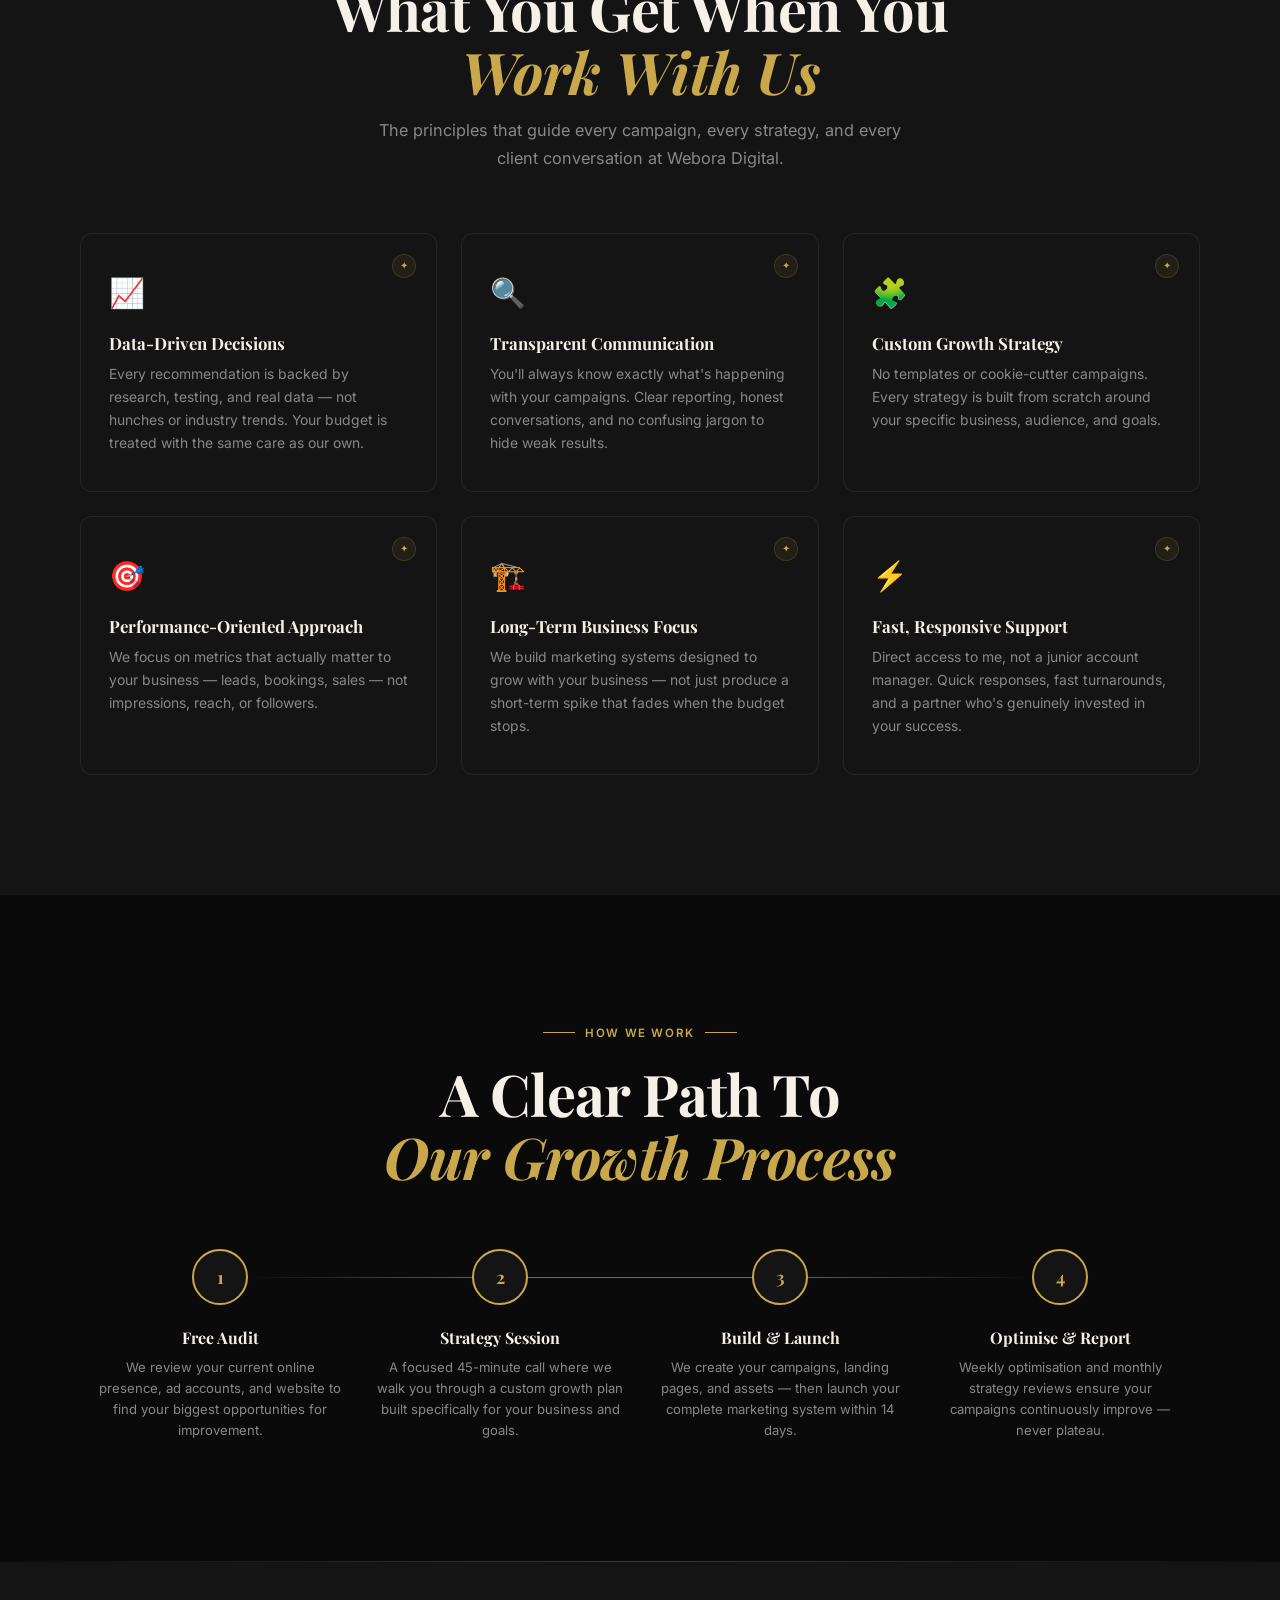
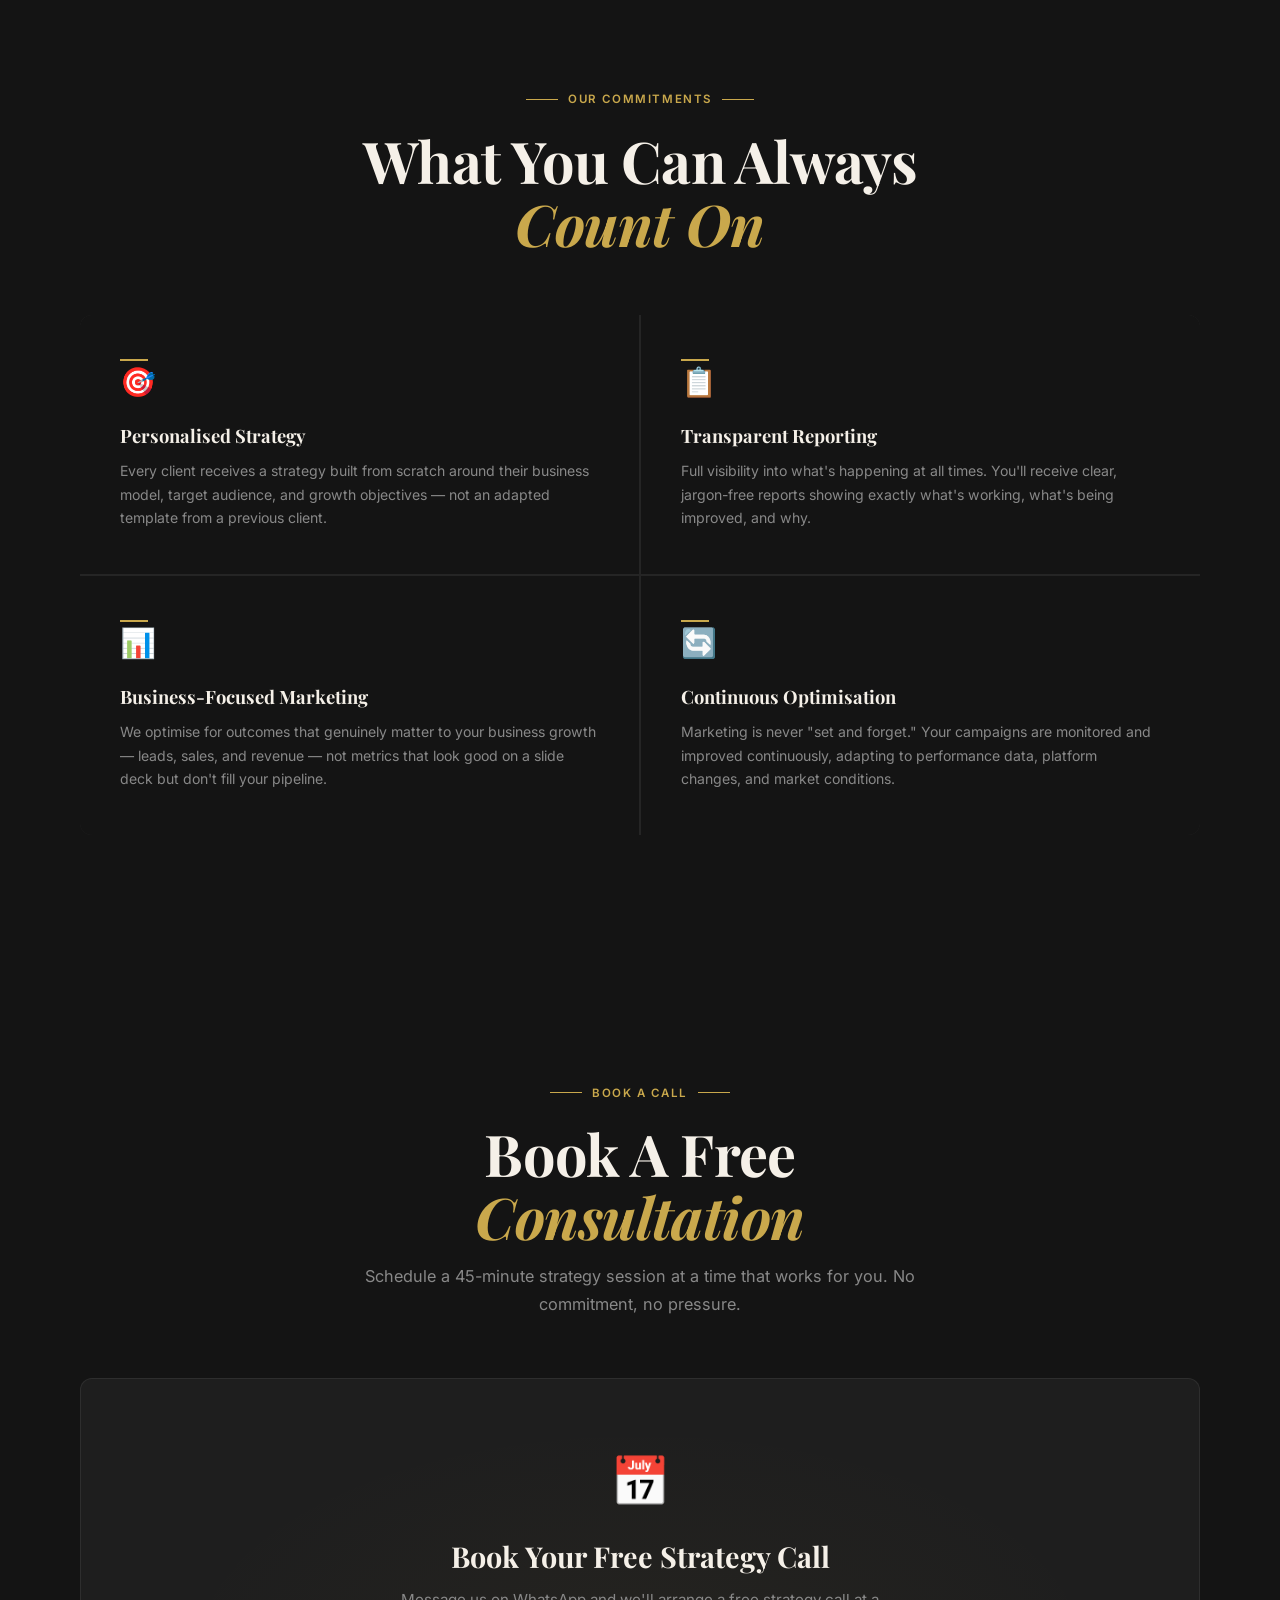
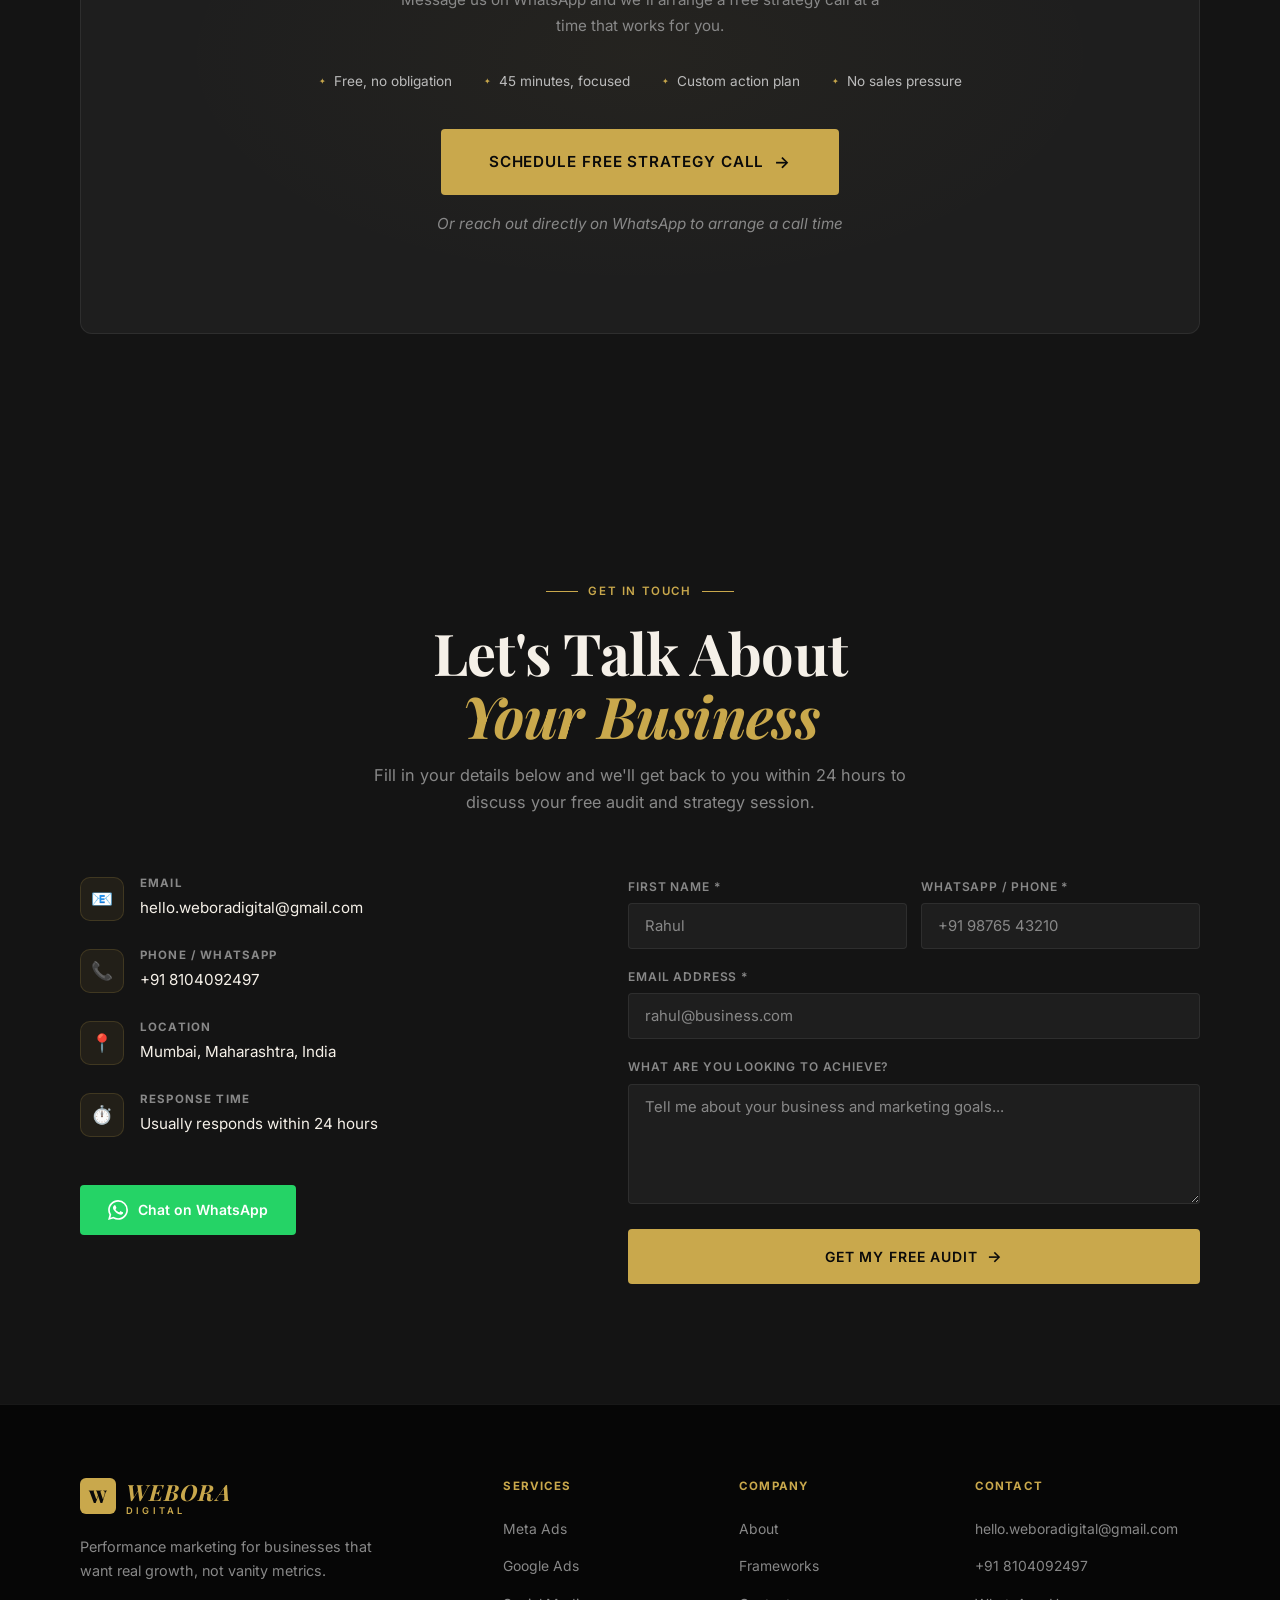
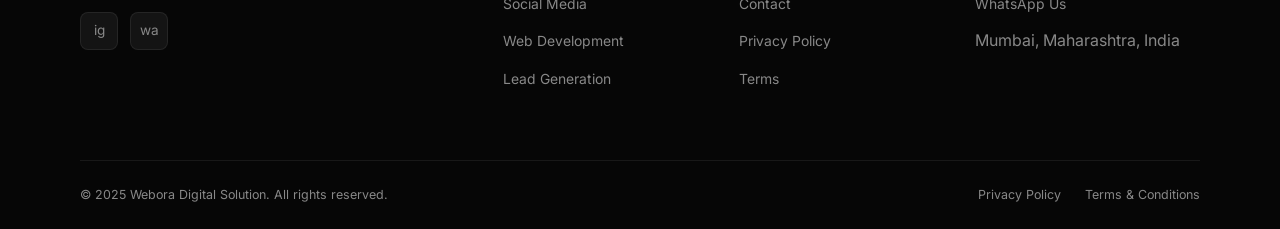
==== commit 02f5d254: "index.html" ====
--- a/index.html
+++ b/index.html
@@ -87,7 +87,7 @@
     <a class="nav-logo" onclick="showPage('home')" role="button" aria-label="Webora Digital - Home">
     <img src="Webora-Full-Logo.png"
          alt="Webora Digital"
-         style="height:45px;width:auto;">
+         style="height:60px;width:auto;">
 </a>
     <ul class="nav-links" role="list">
       <li><a onclick="showPage('home')">Home</a></li>
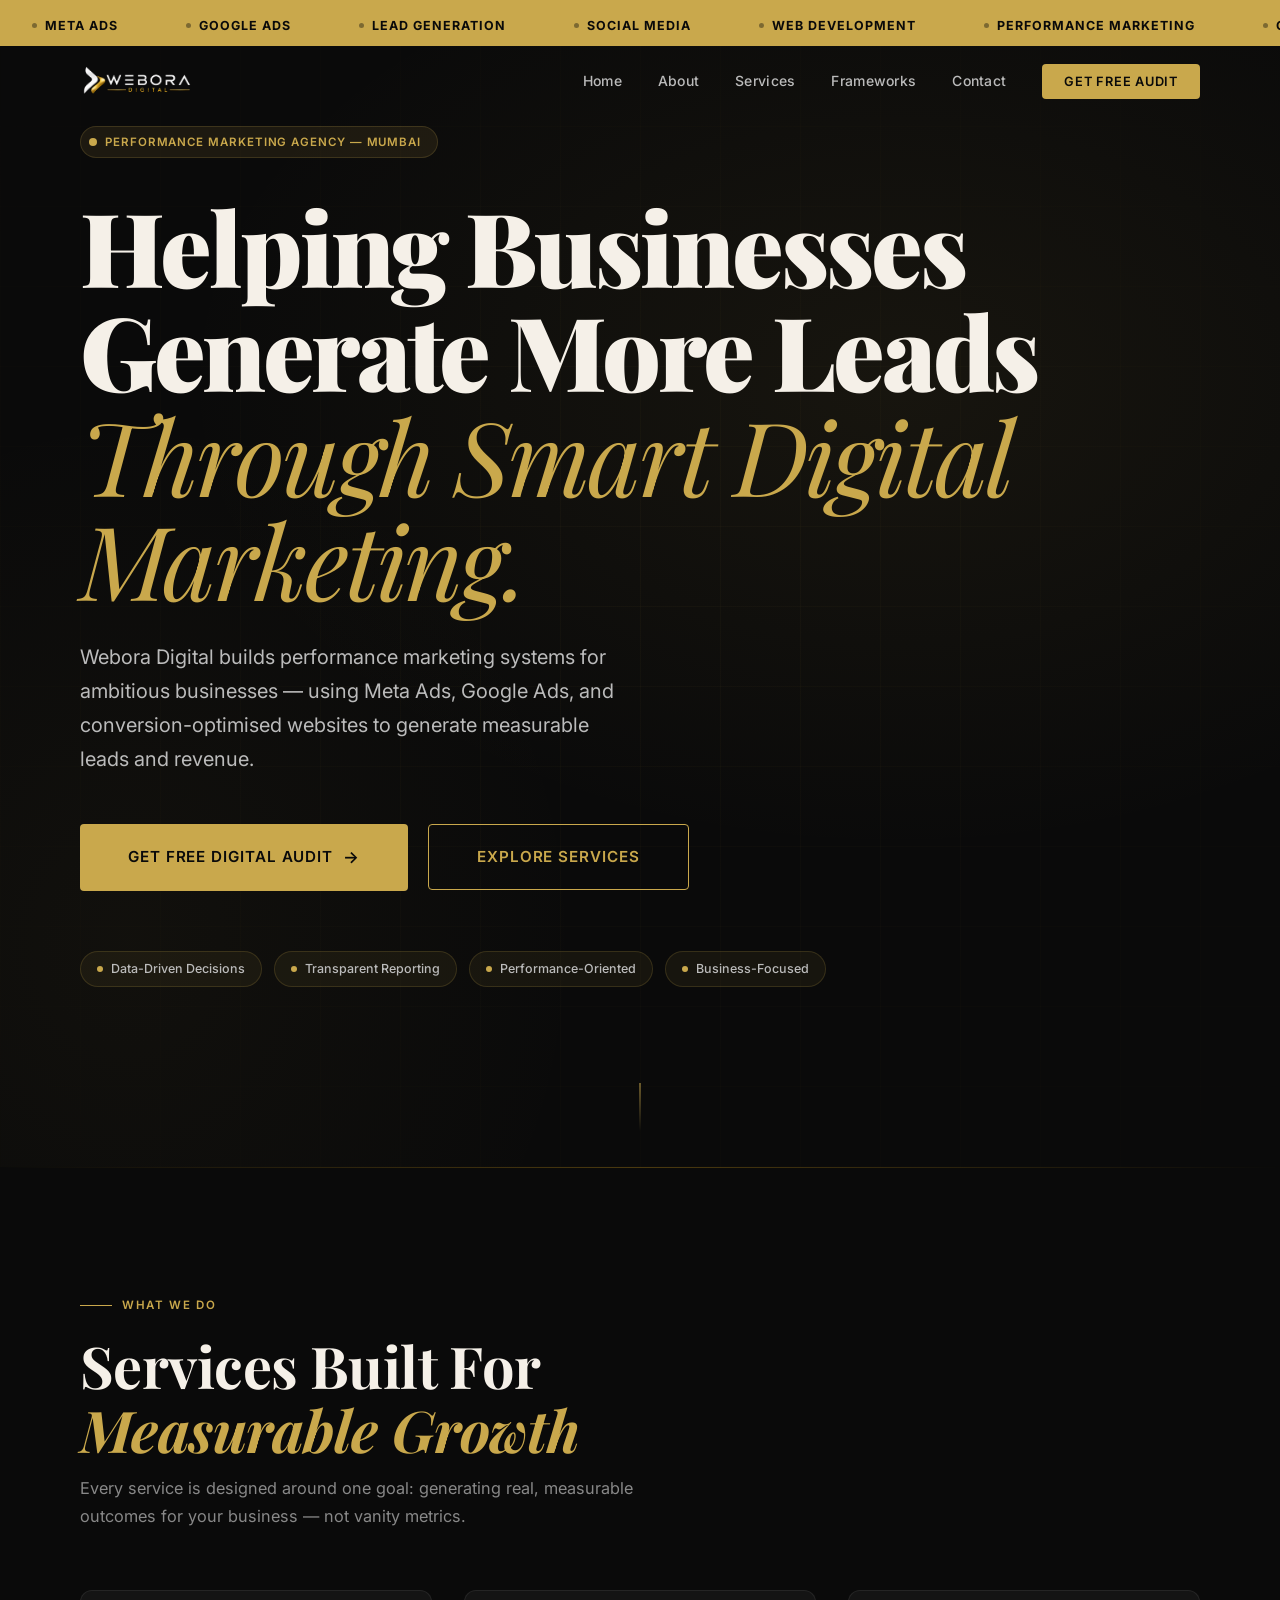
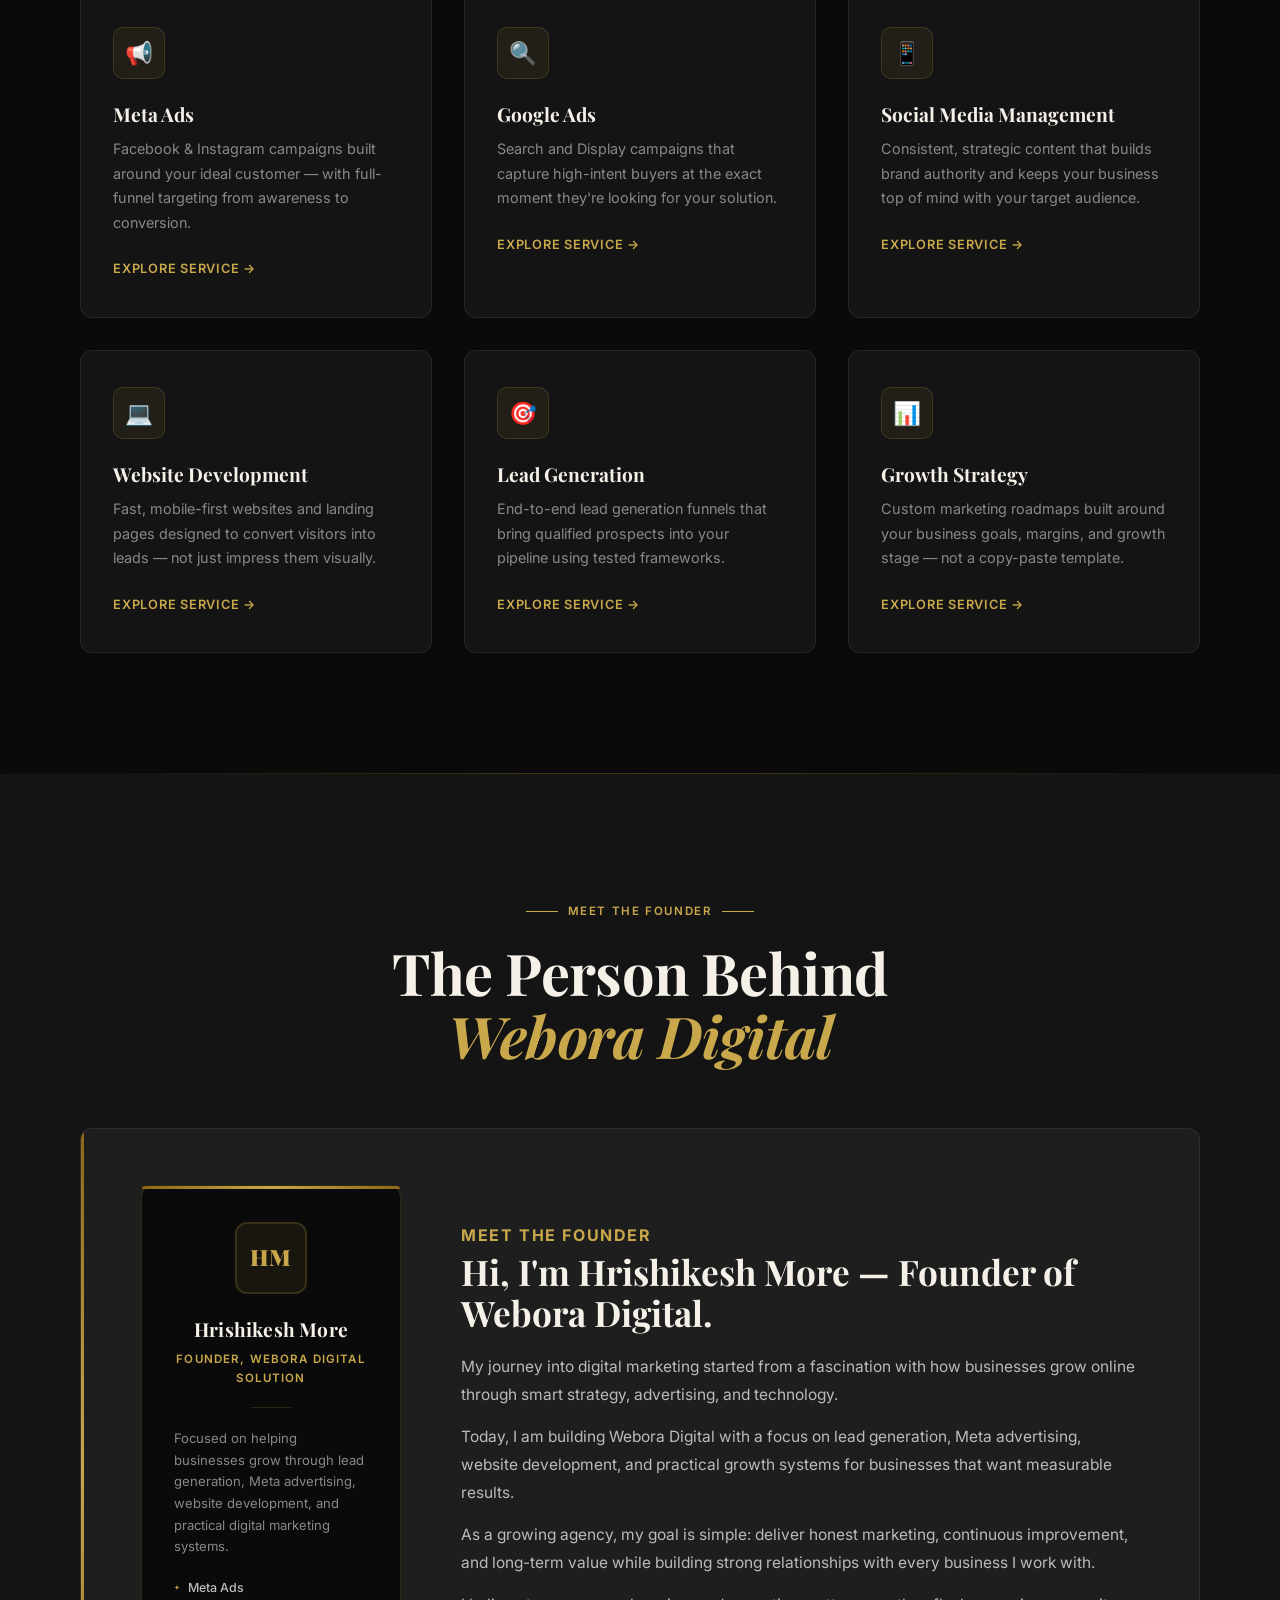
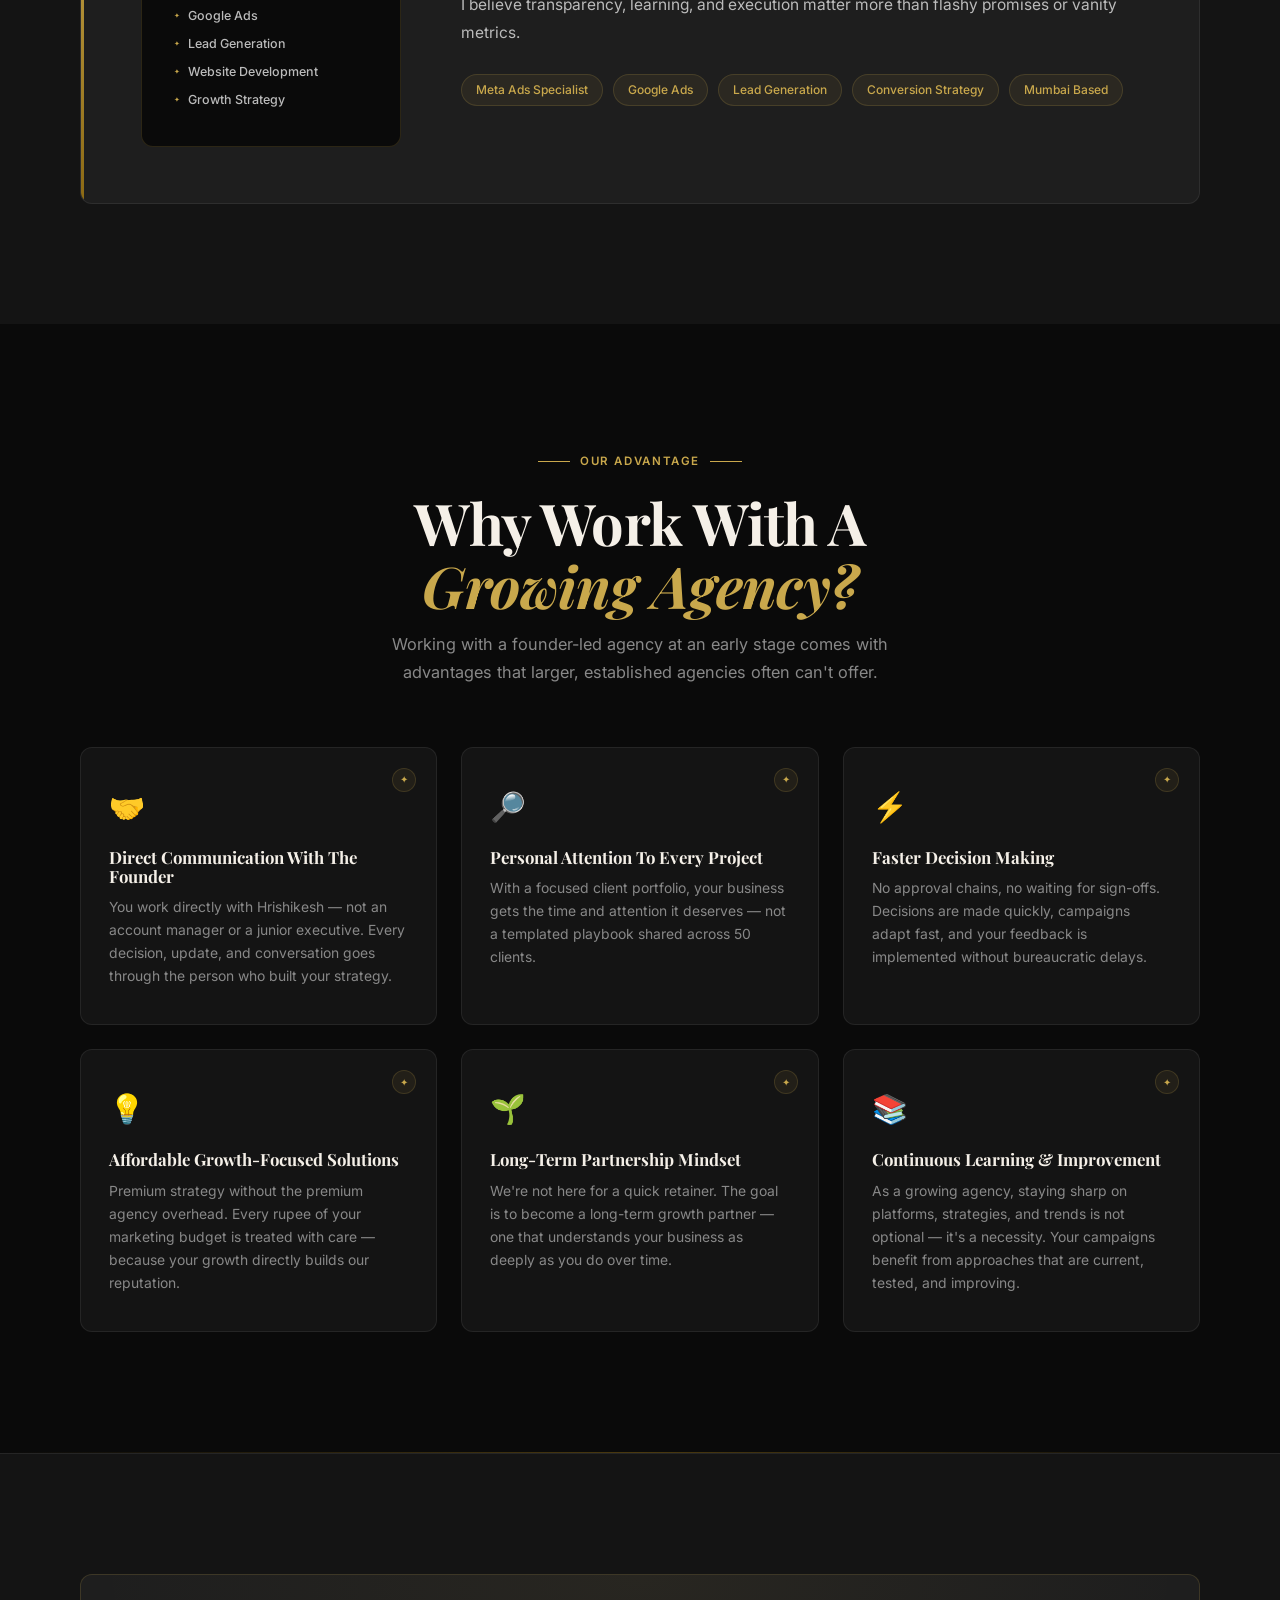
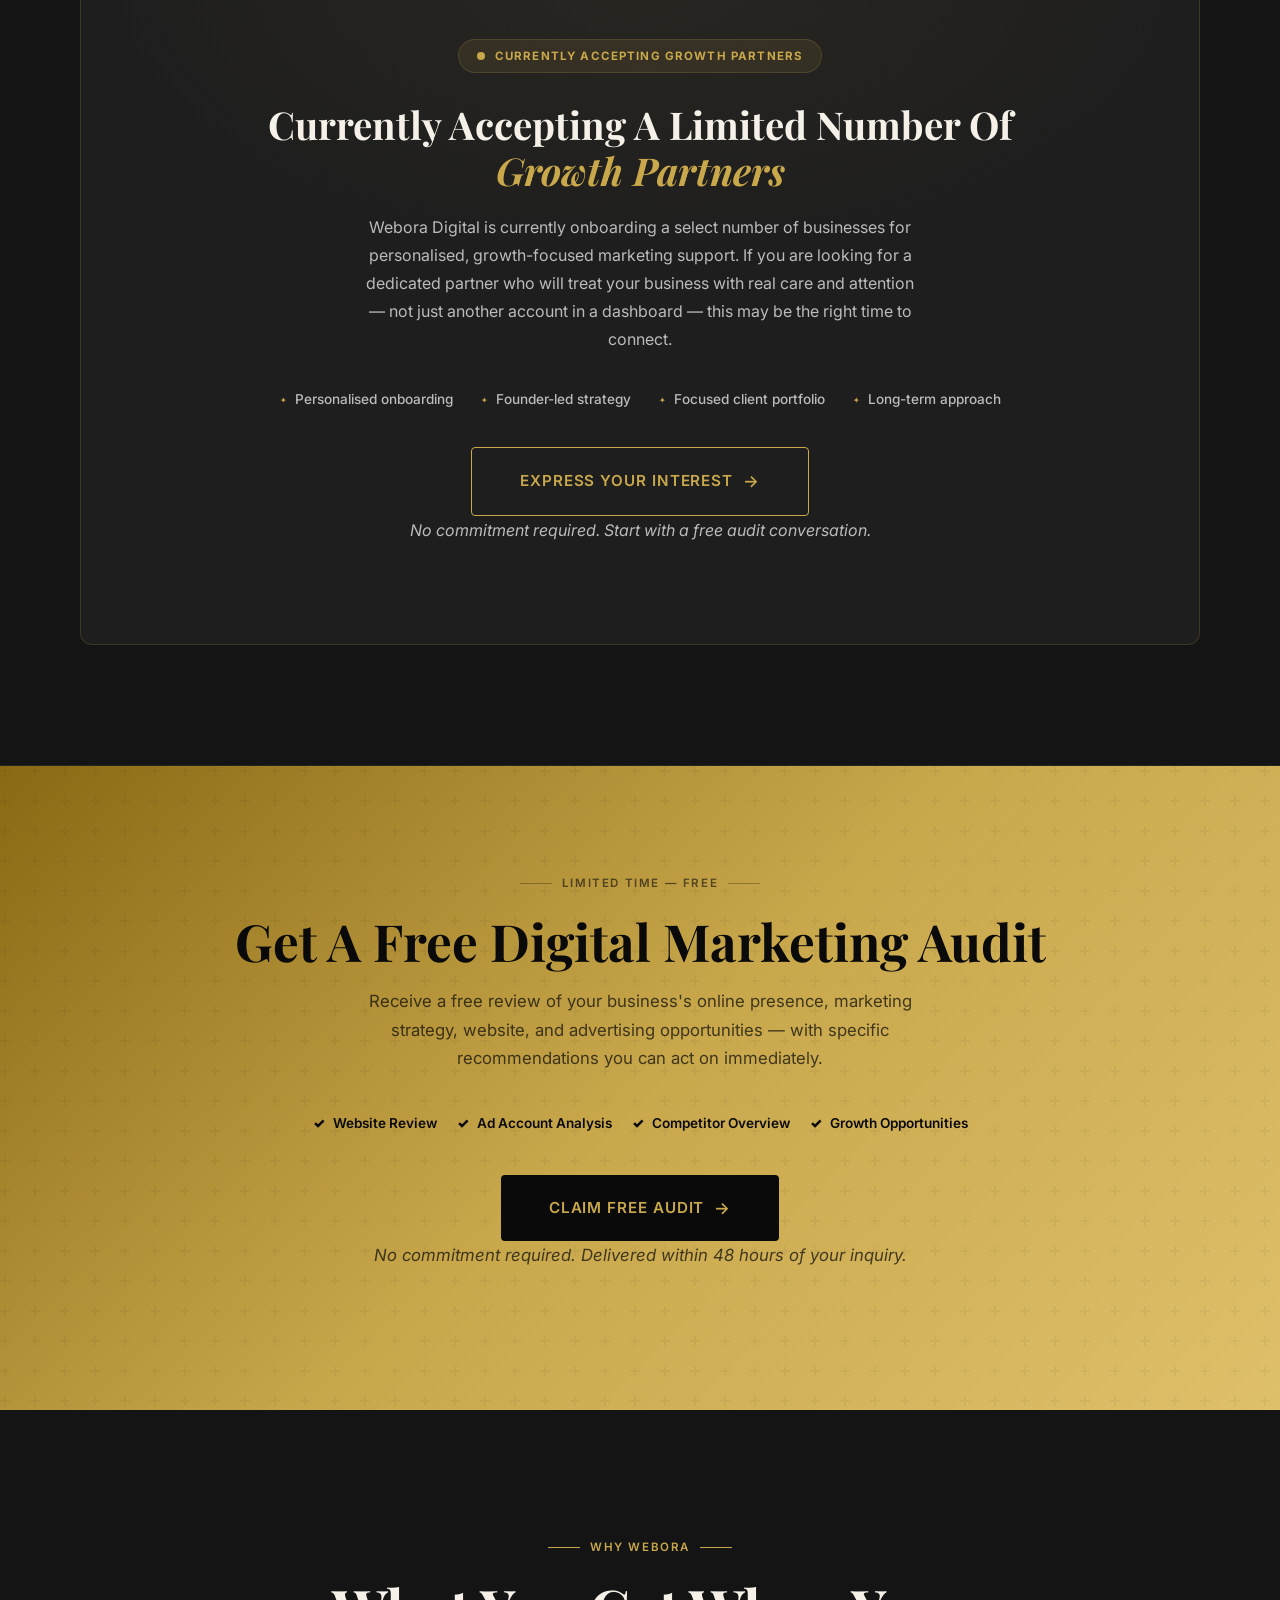
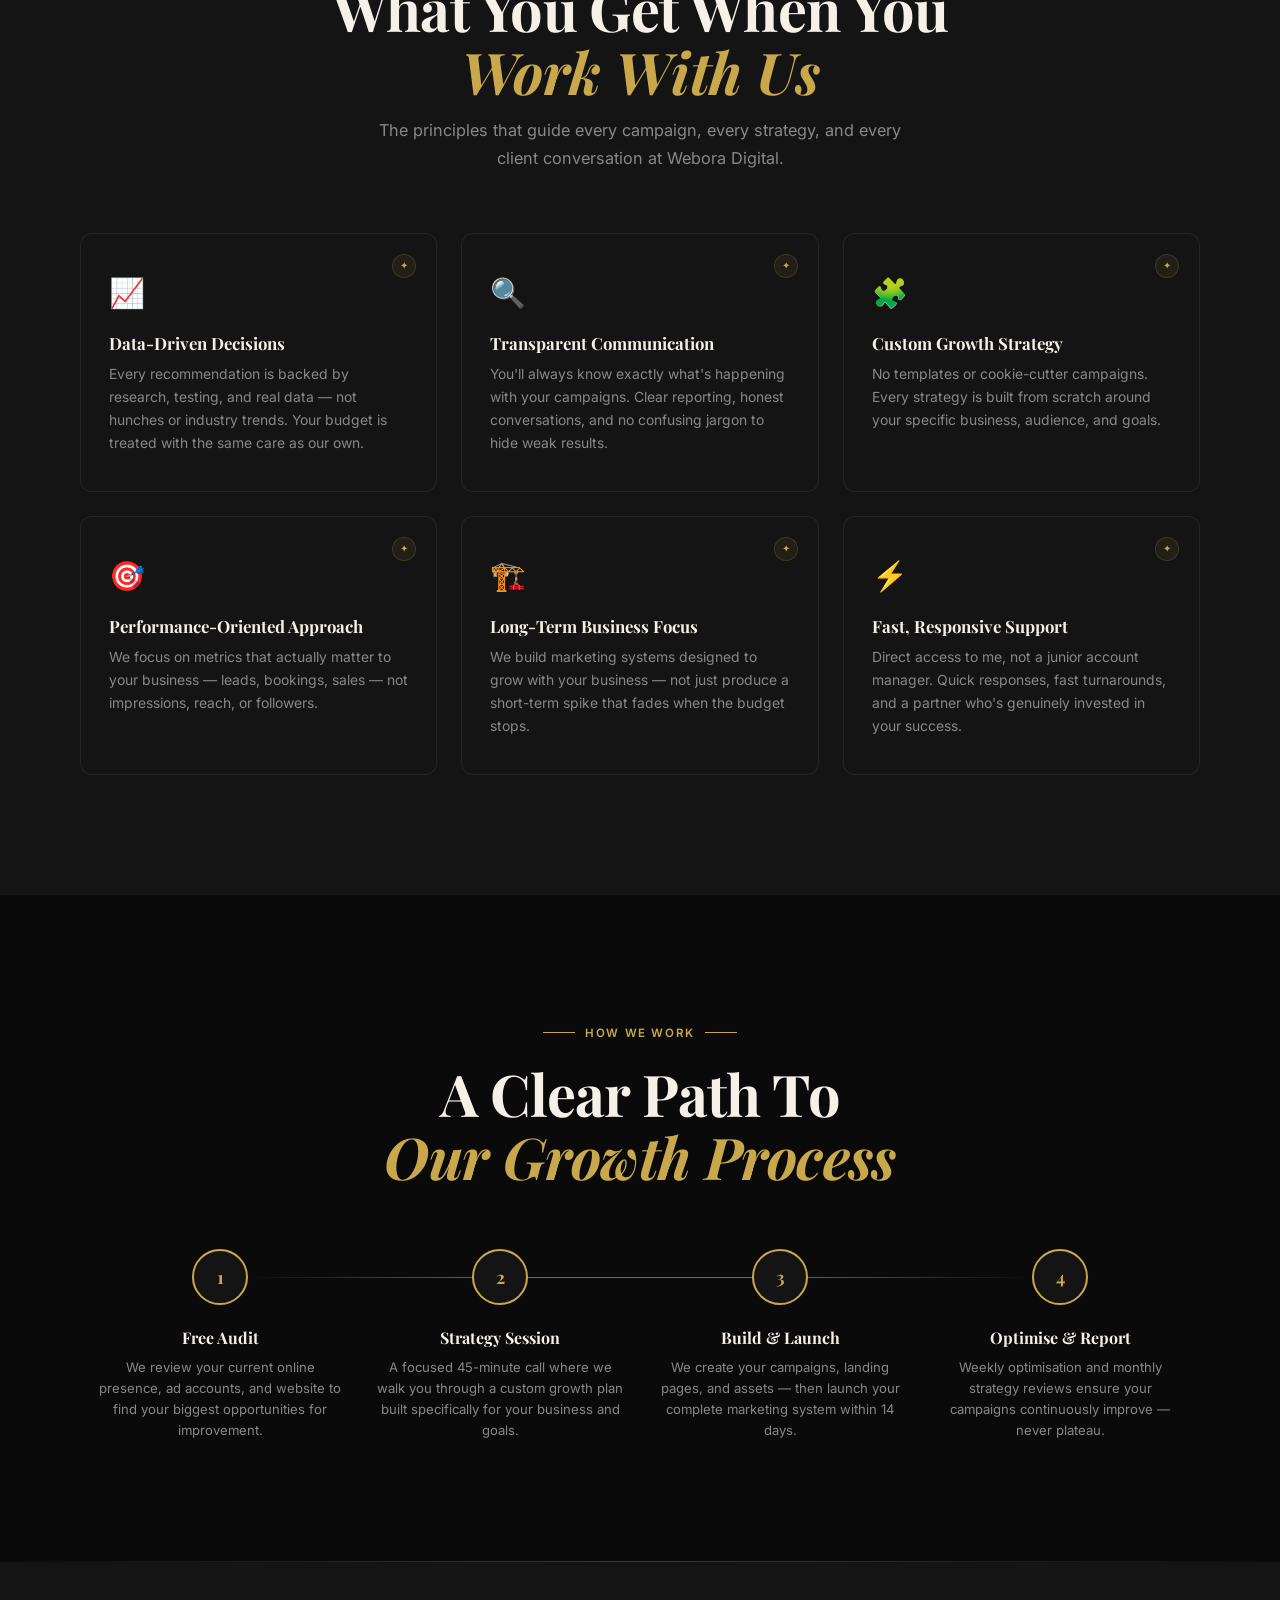
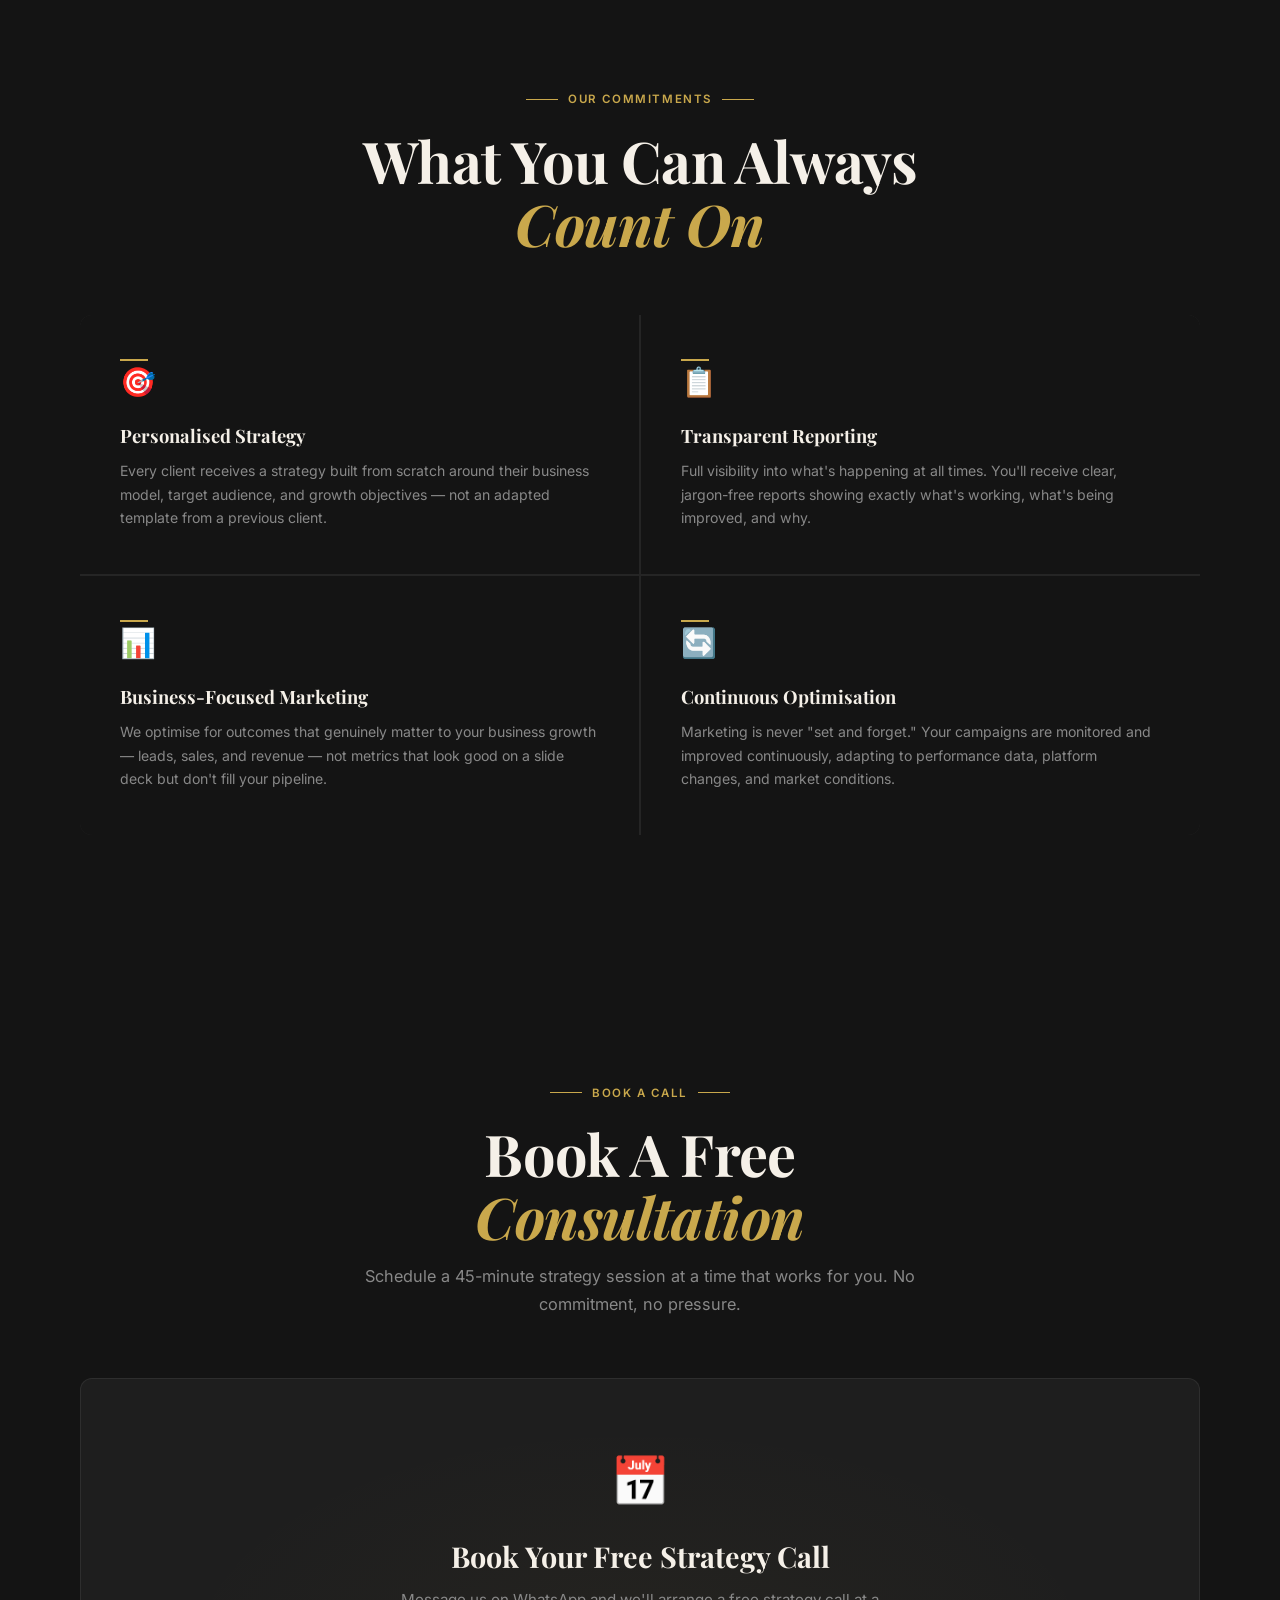
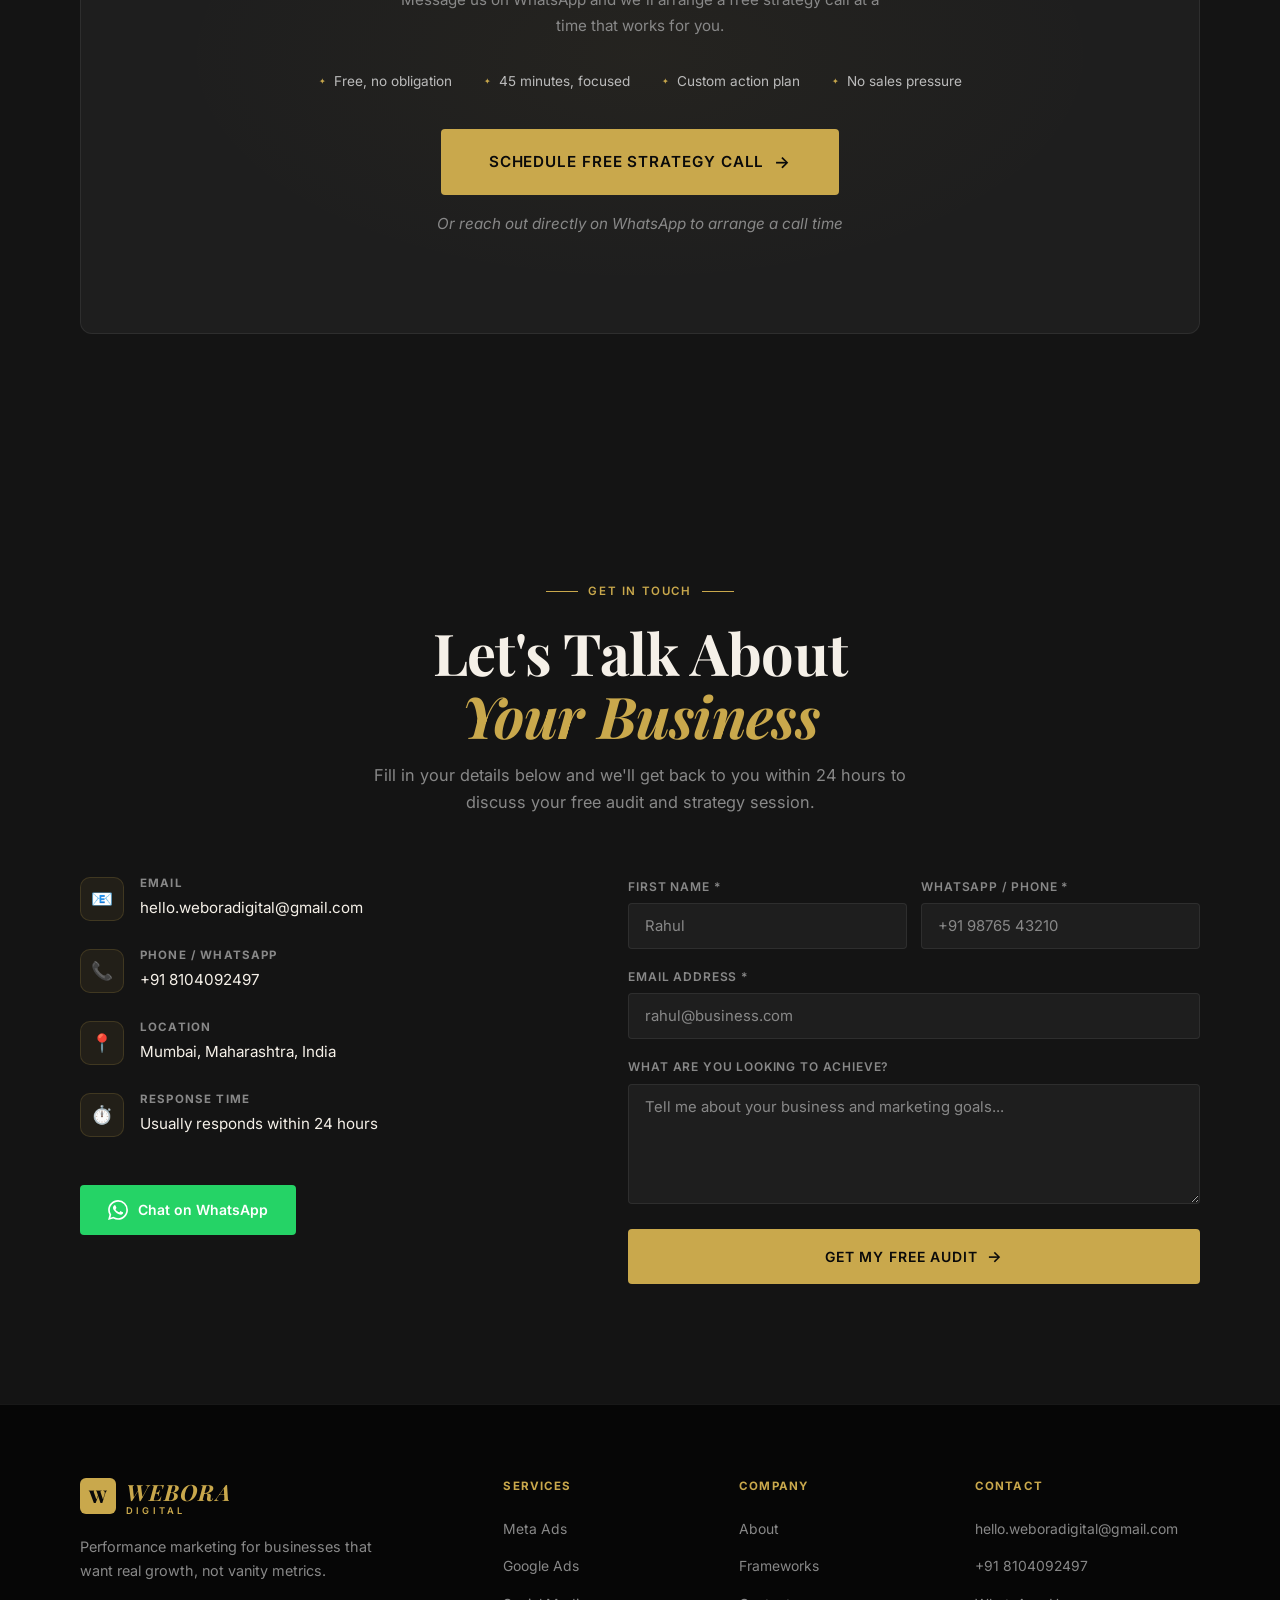
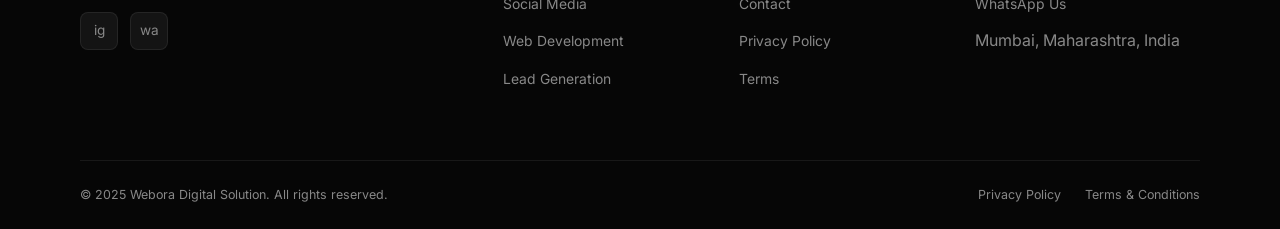
==== commit 6c7ac5e6: "Webora Digital" ====
--- a/index.html
+++ b/index.html
@@ -85,9 +85,9 @@
 <nav id="mainNav" role="navigation" aria-label="Main navigation">
   <div class="nav-inner">
     <a class="nav-logo" onclick="showPage('home')" role="button" aria-label="Webora Digital - Home">
-    <img src="Webora-Full-Logo.png"
-         alt="Webora Digital"
-         style="height:60px;width:auto;">
+    <img src="Webora Logo.png"
+     alt="Webora Digital Logo"
+     style="height:38px;width:auto;">
 </a>
     <ul class="nav-links" role="list">
       <li><a onclick="showPage('home')">Home</a></li>
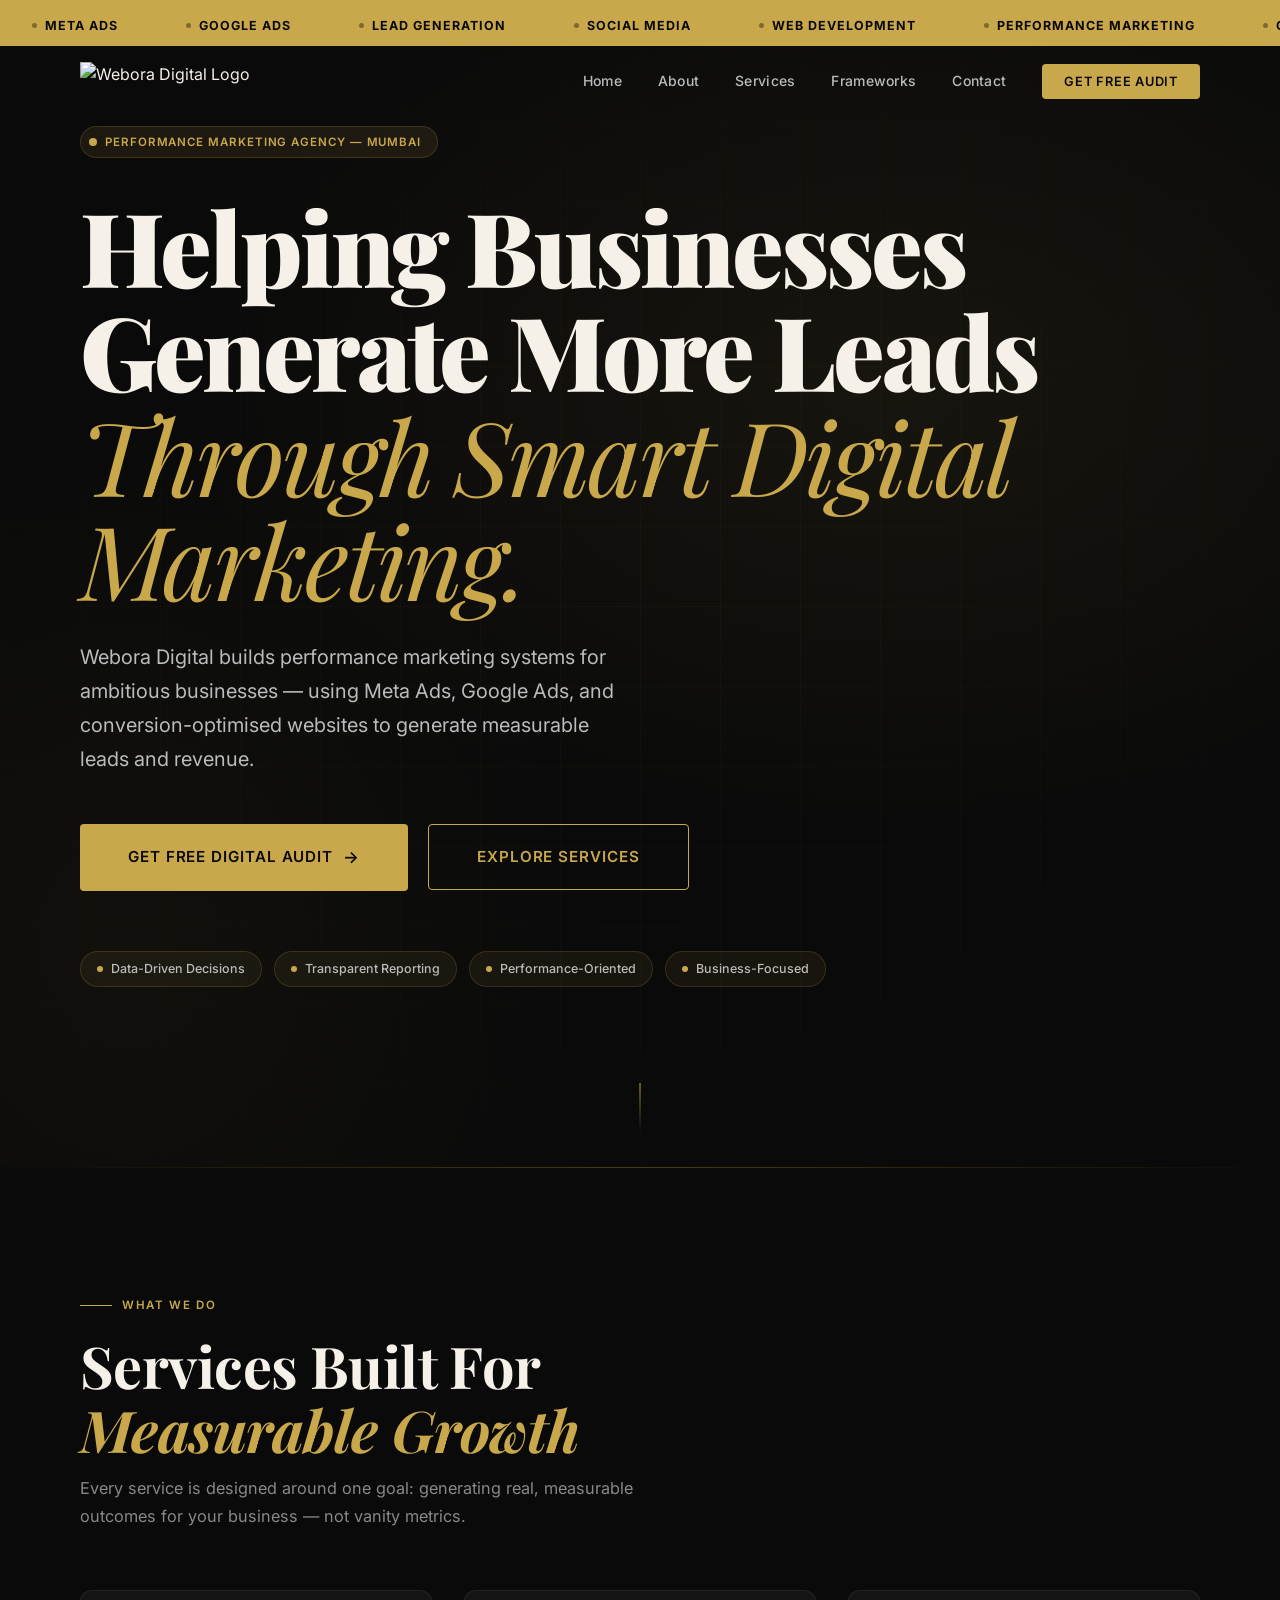
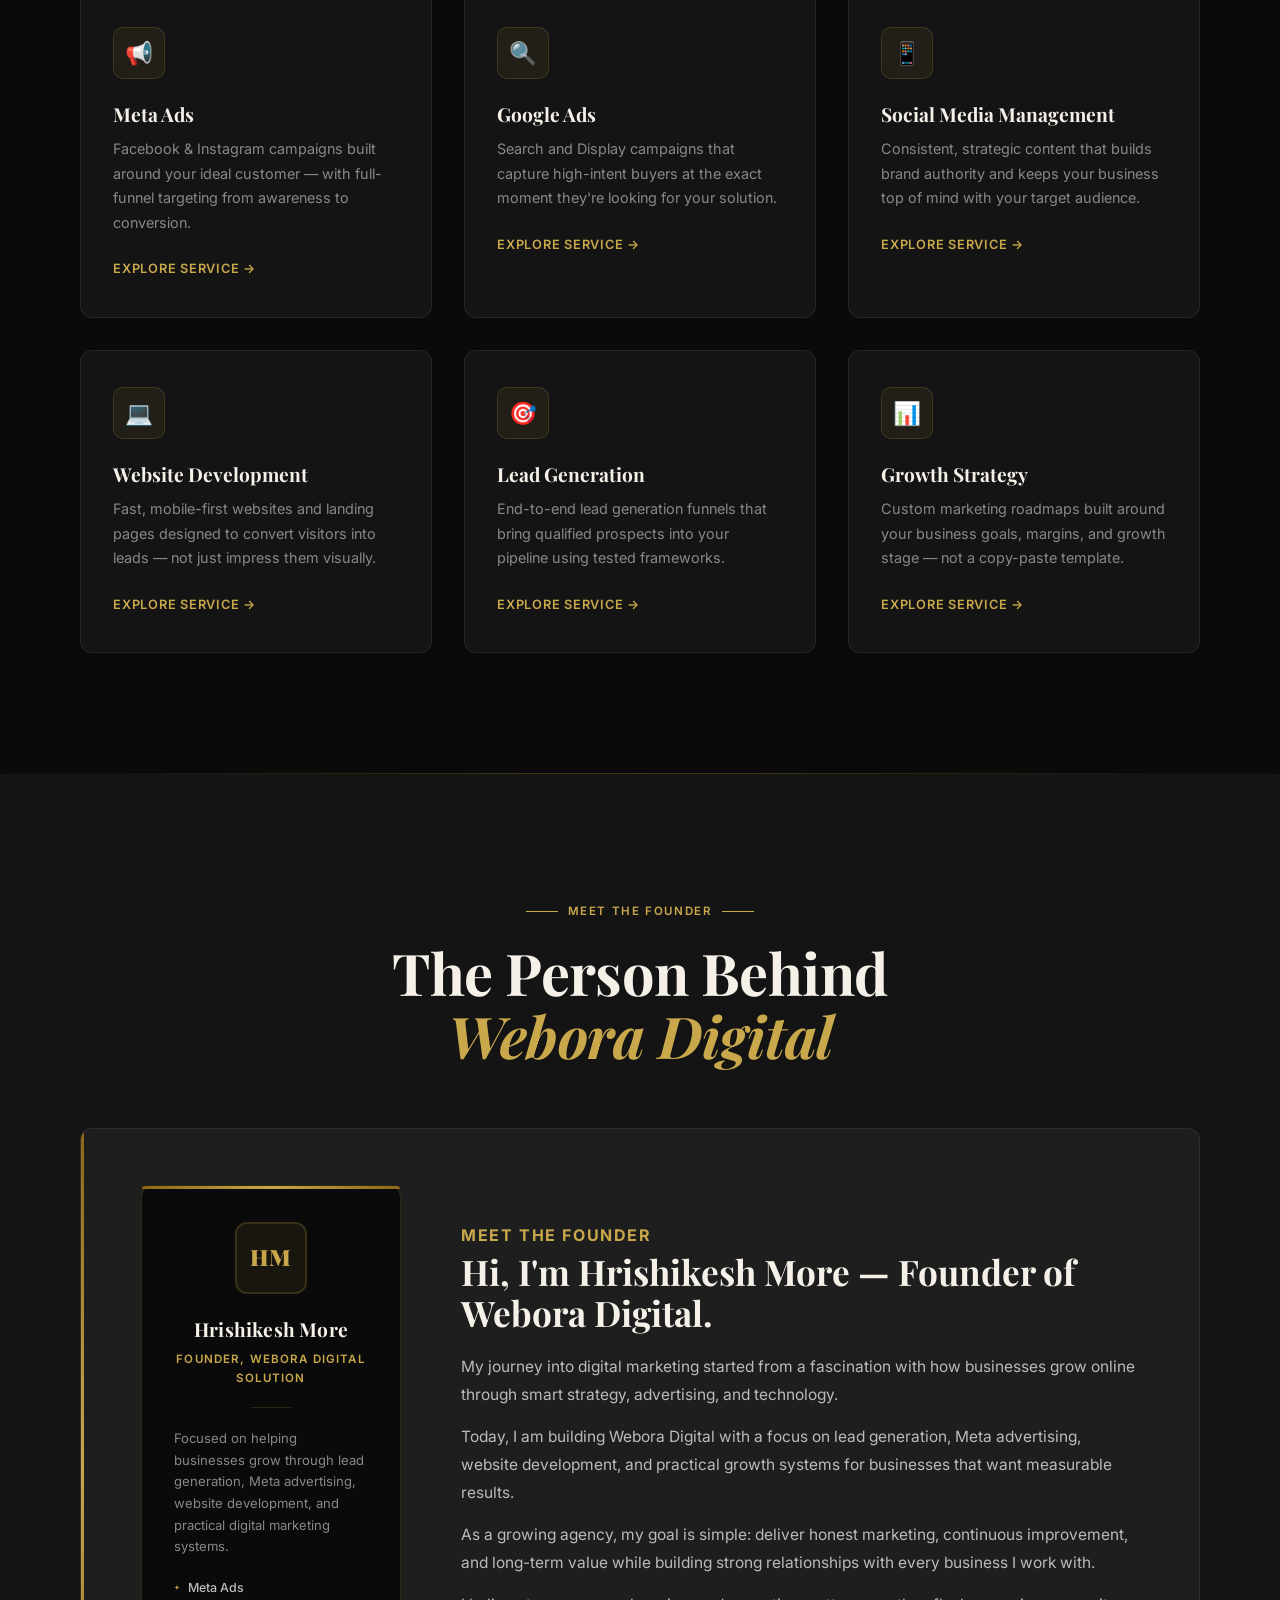
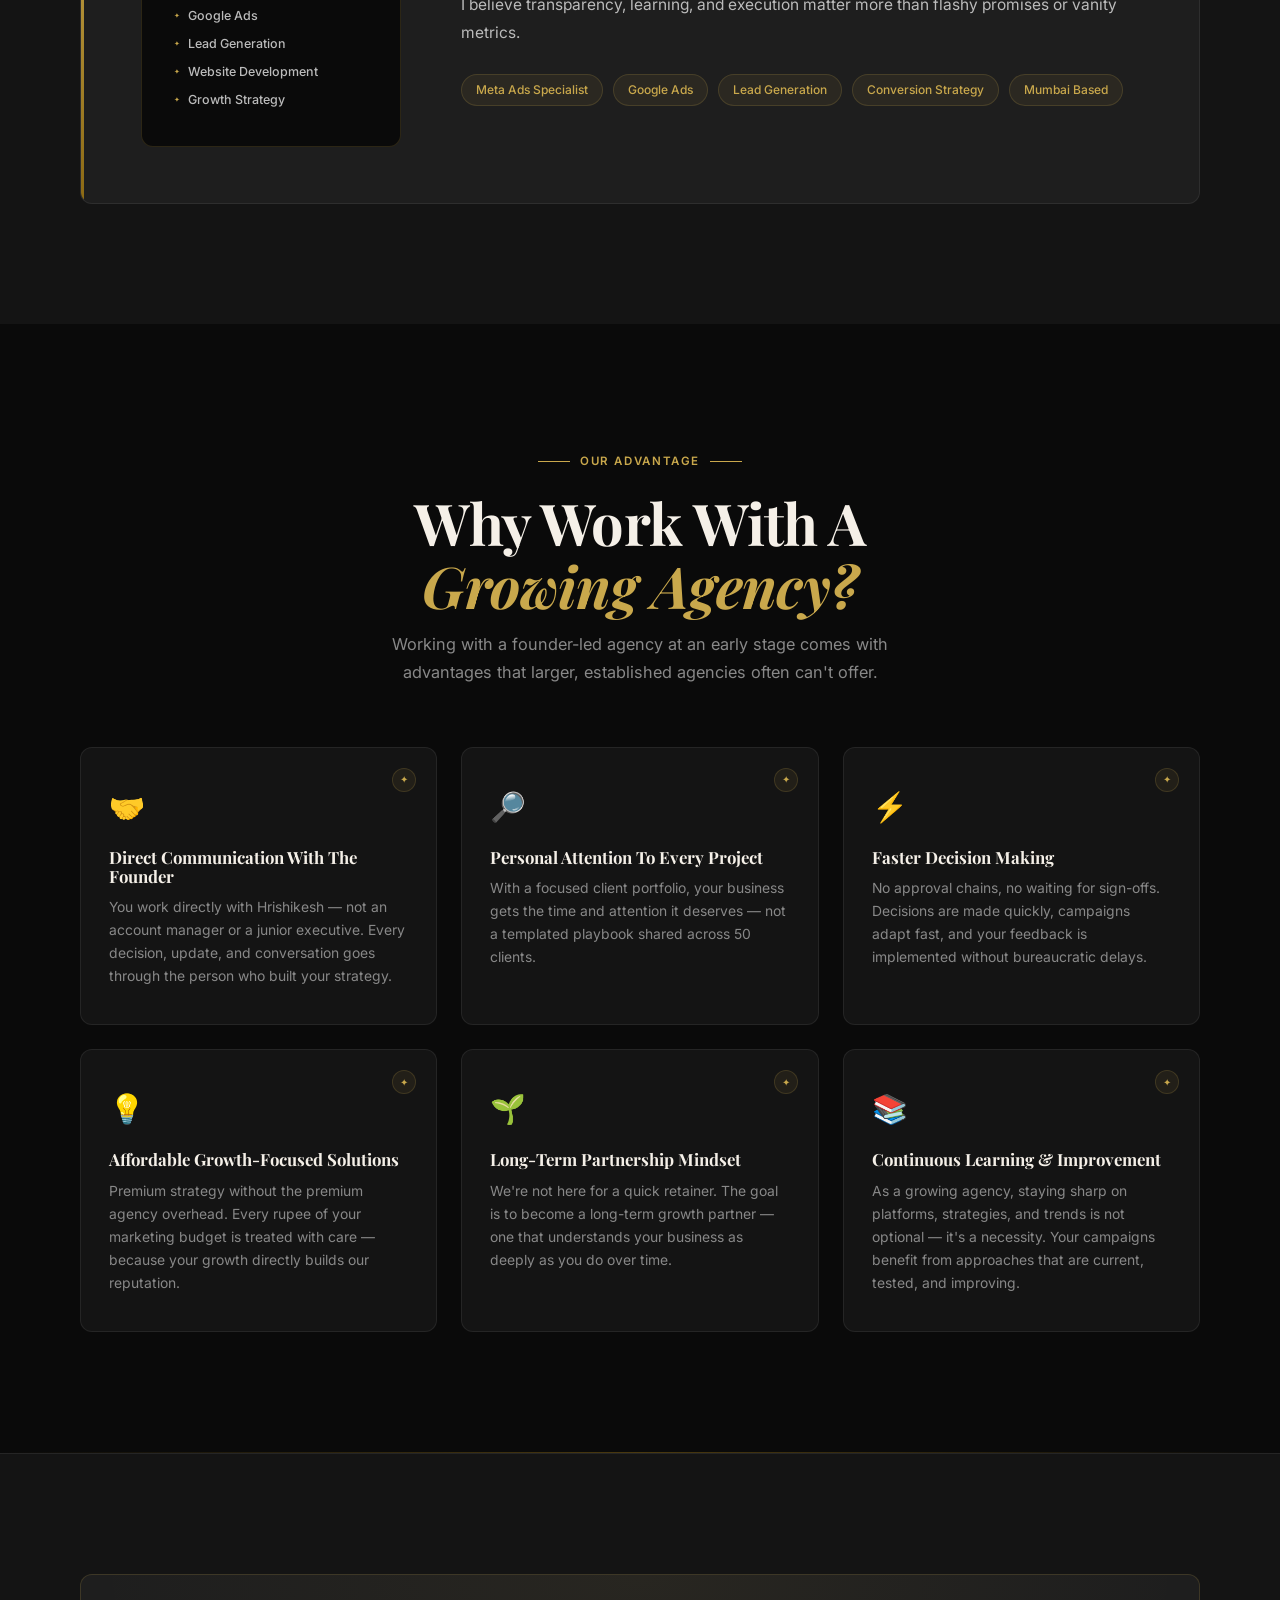
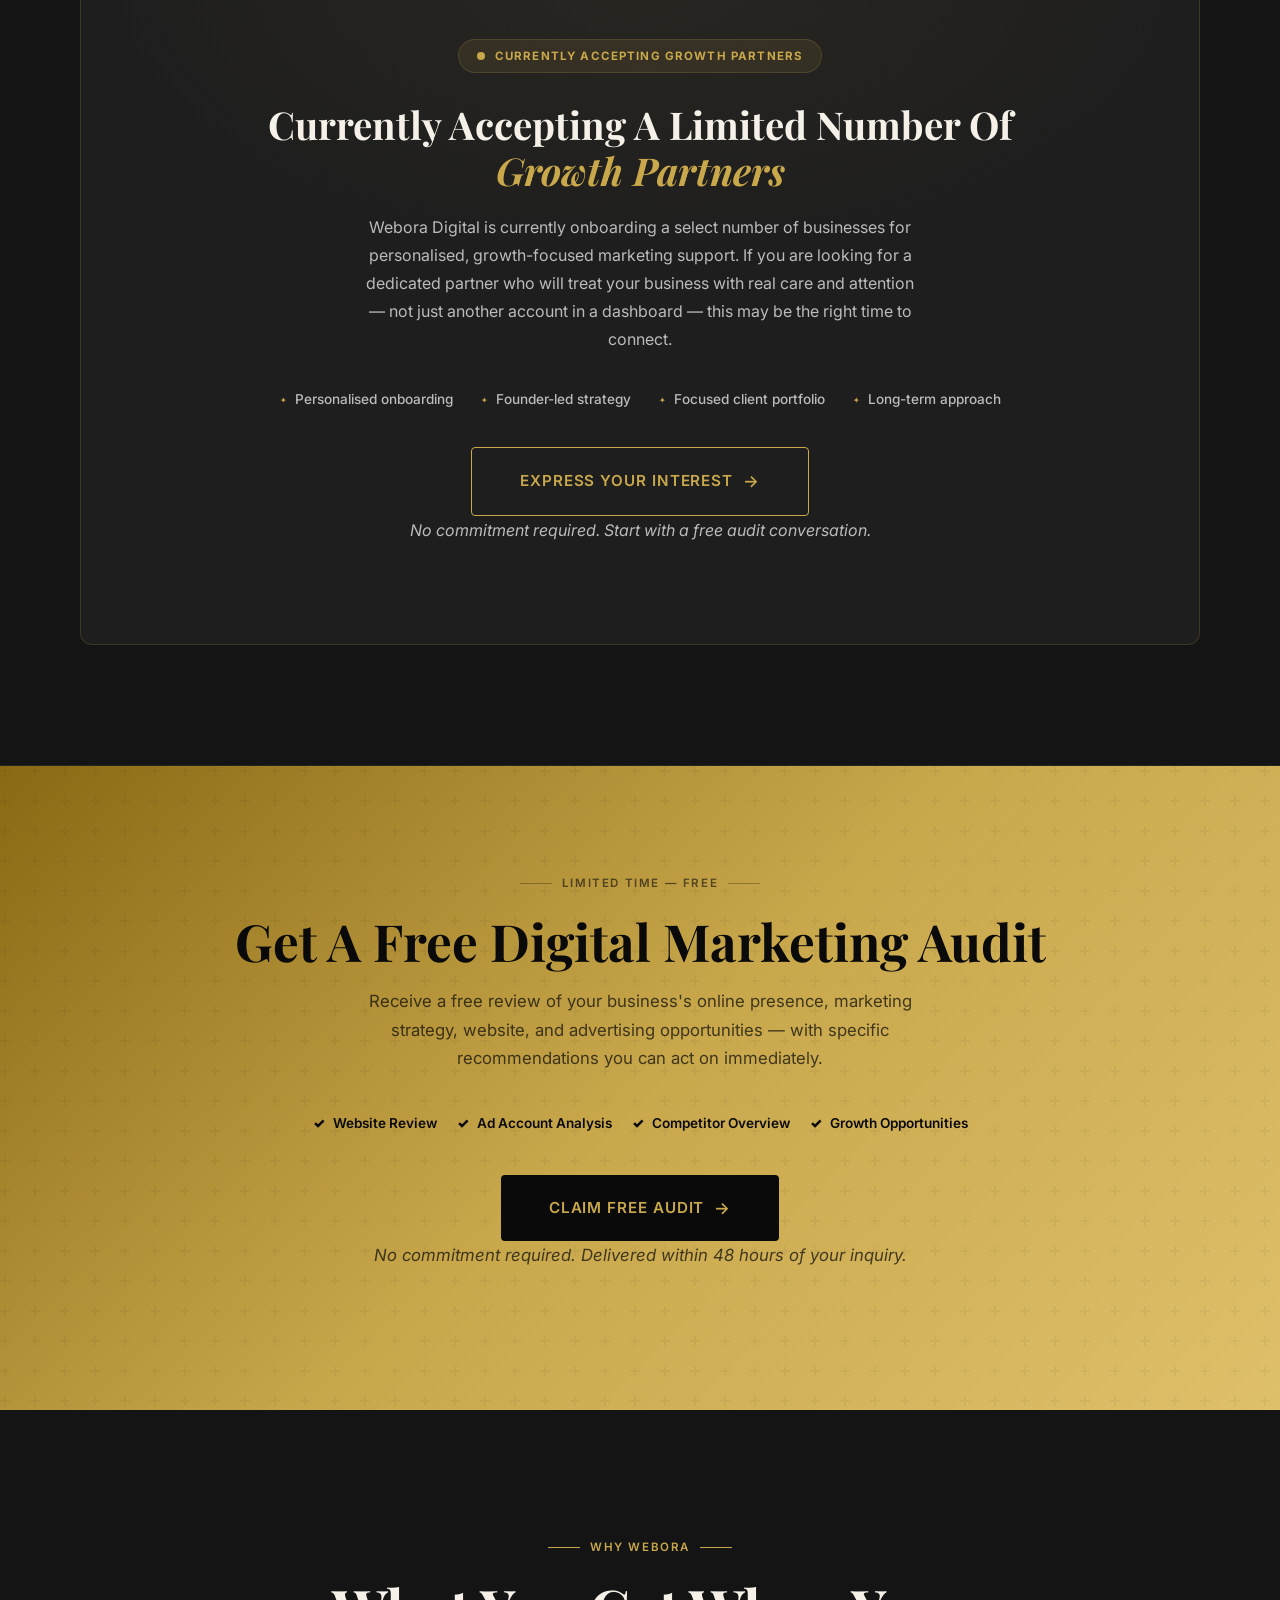
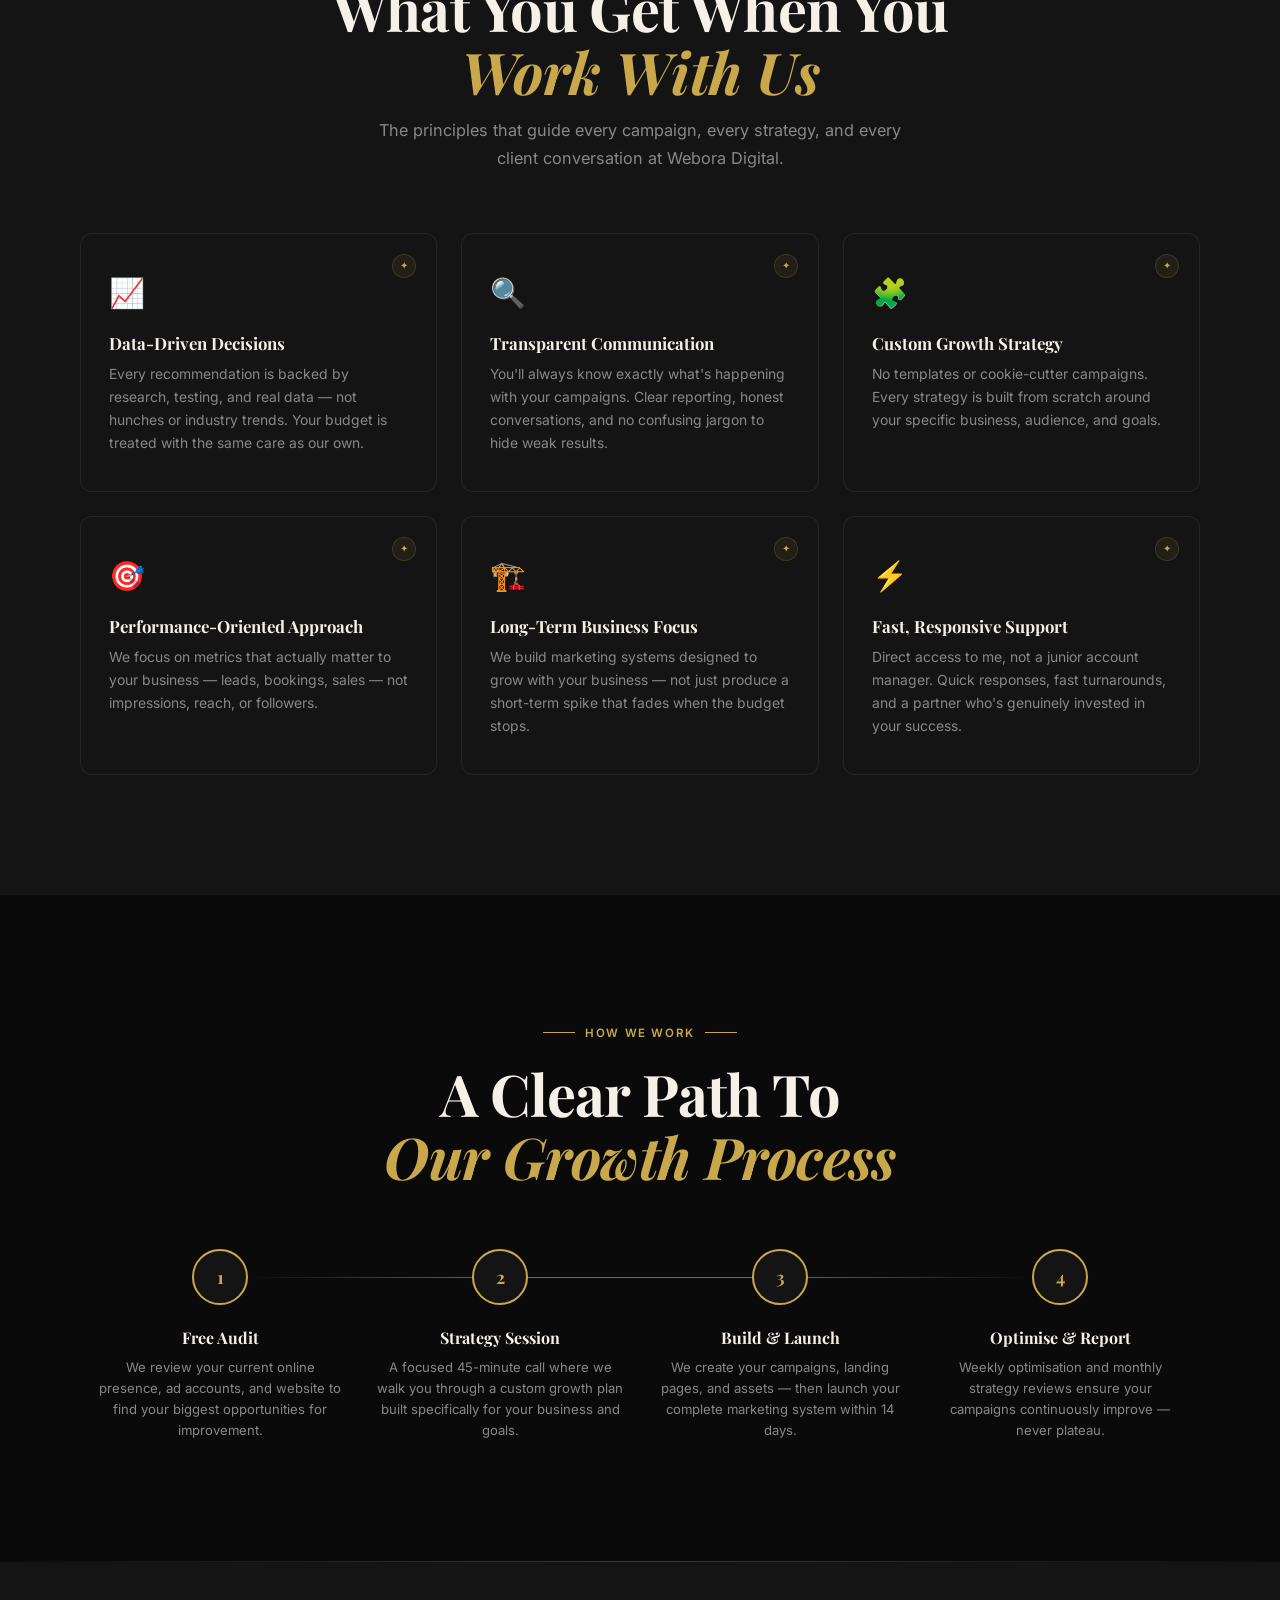
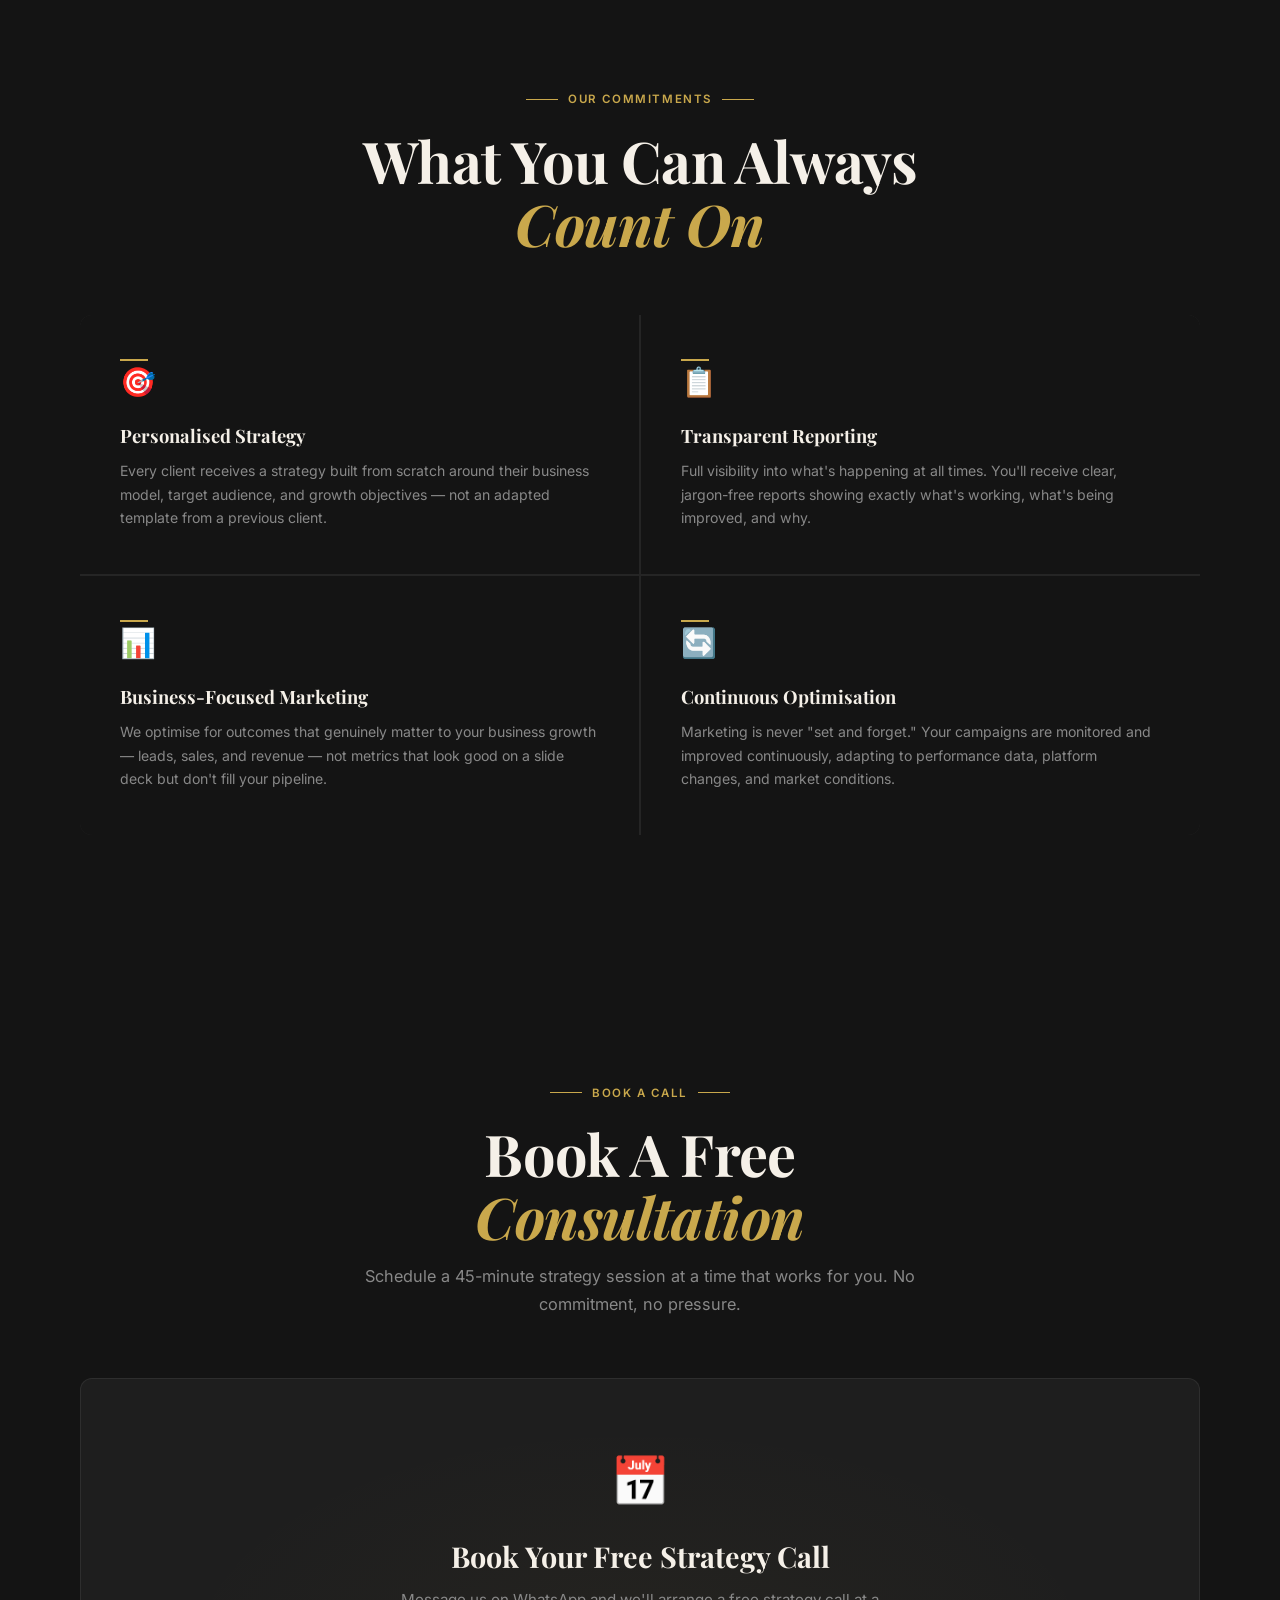
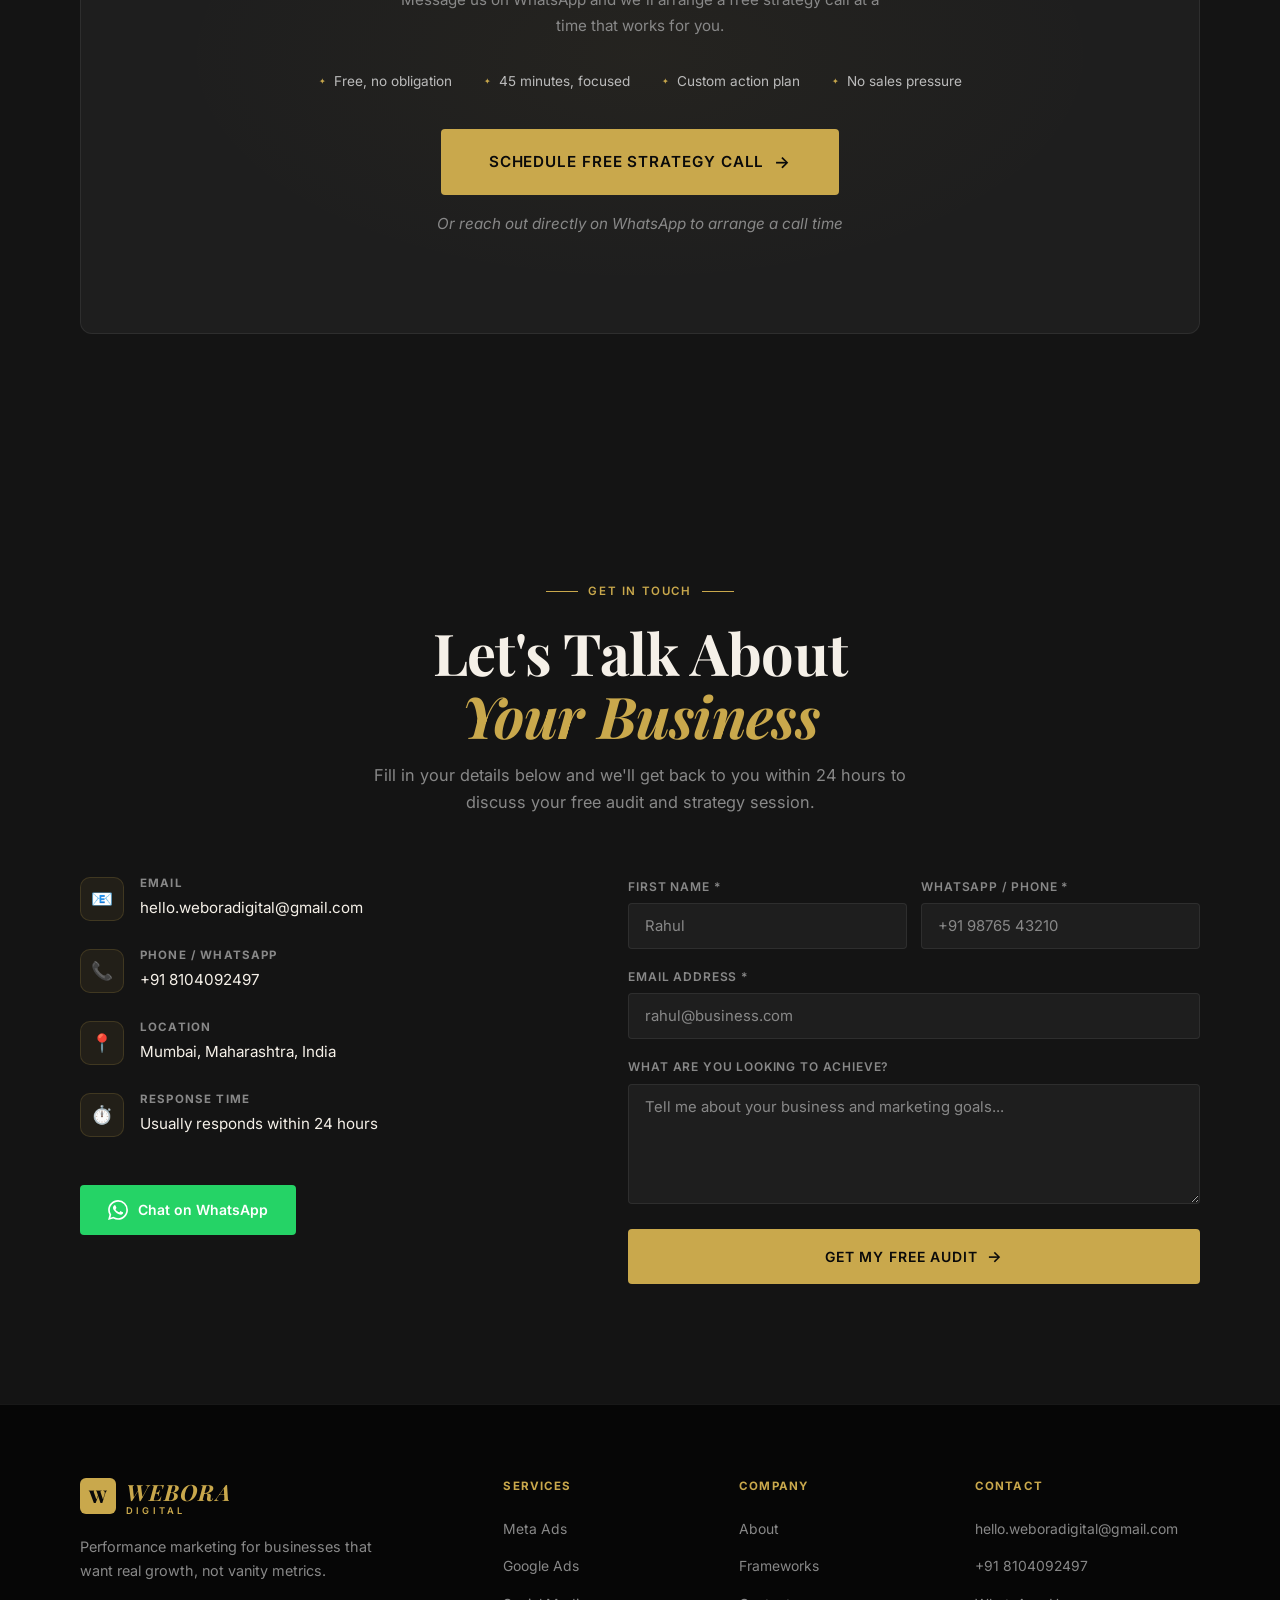
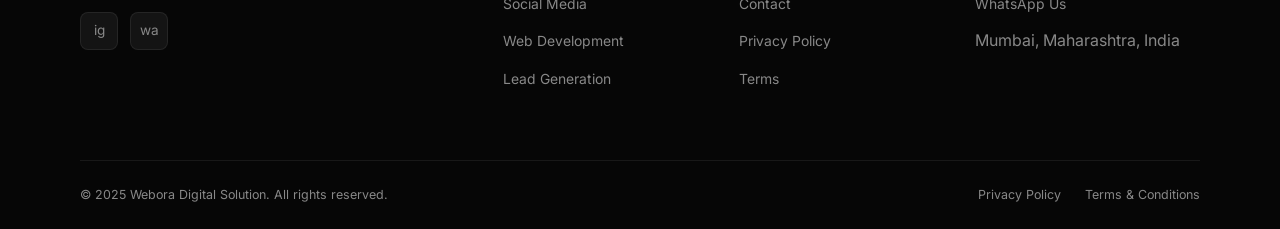
==== commit e6540327: "Update index.html" ====
--- a/index.html
+++ b/index.html
@@ -85,7 +85,7 @@
 <nav id="mainNav" role="navigation" aria-label="Main navigation">
   <div class="nav-inner">
     <a class="nav-logo" onclick="showPage('home')" role="button" aria-label="Webora Digital - Home">
-    <img src="Webora Logo.png"
+    <img src="webora-Logo.png"
      alt="Webora Digital Logo"
      style="height:38px;width:auto;">
 </a>
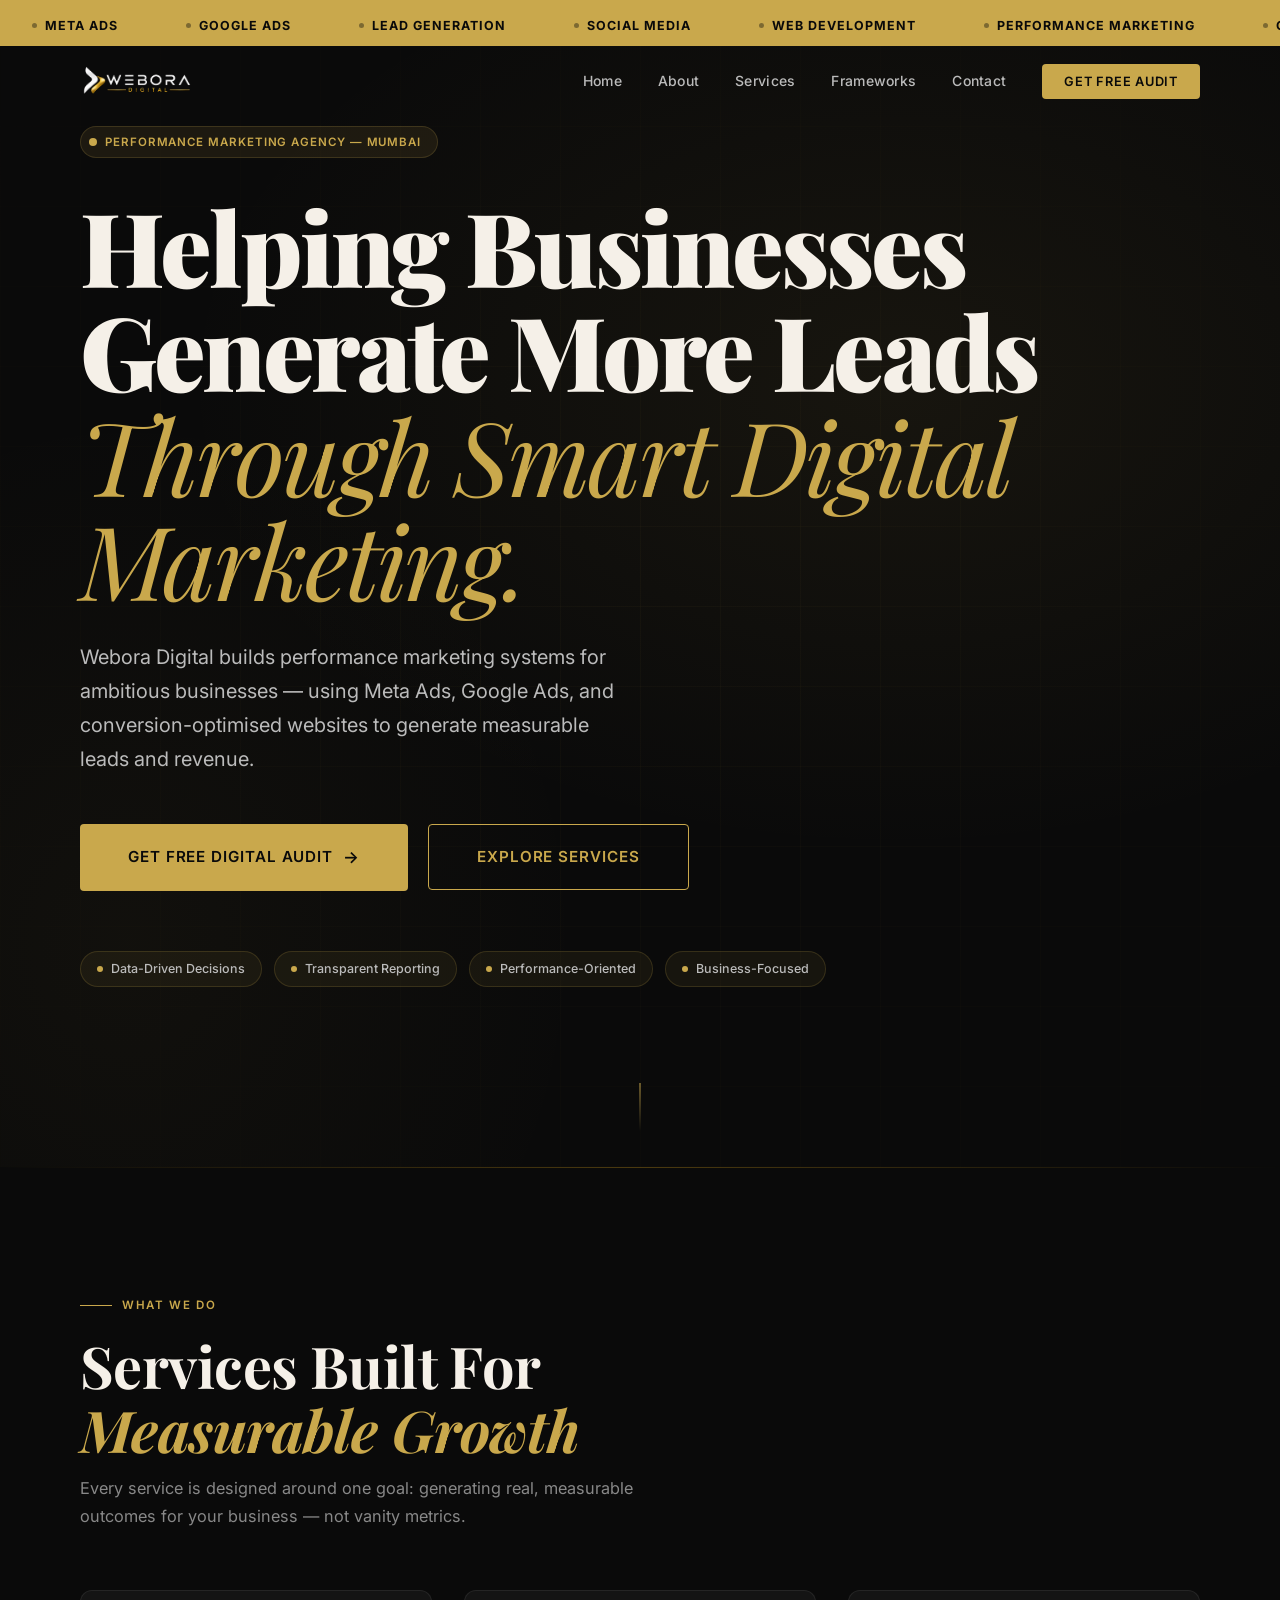
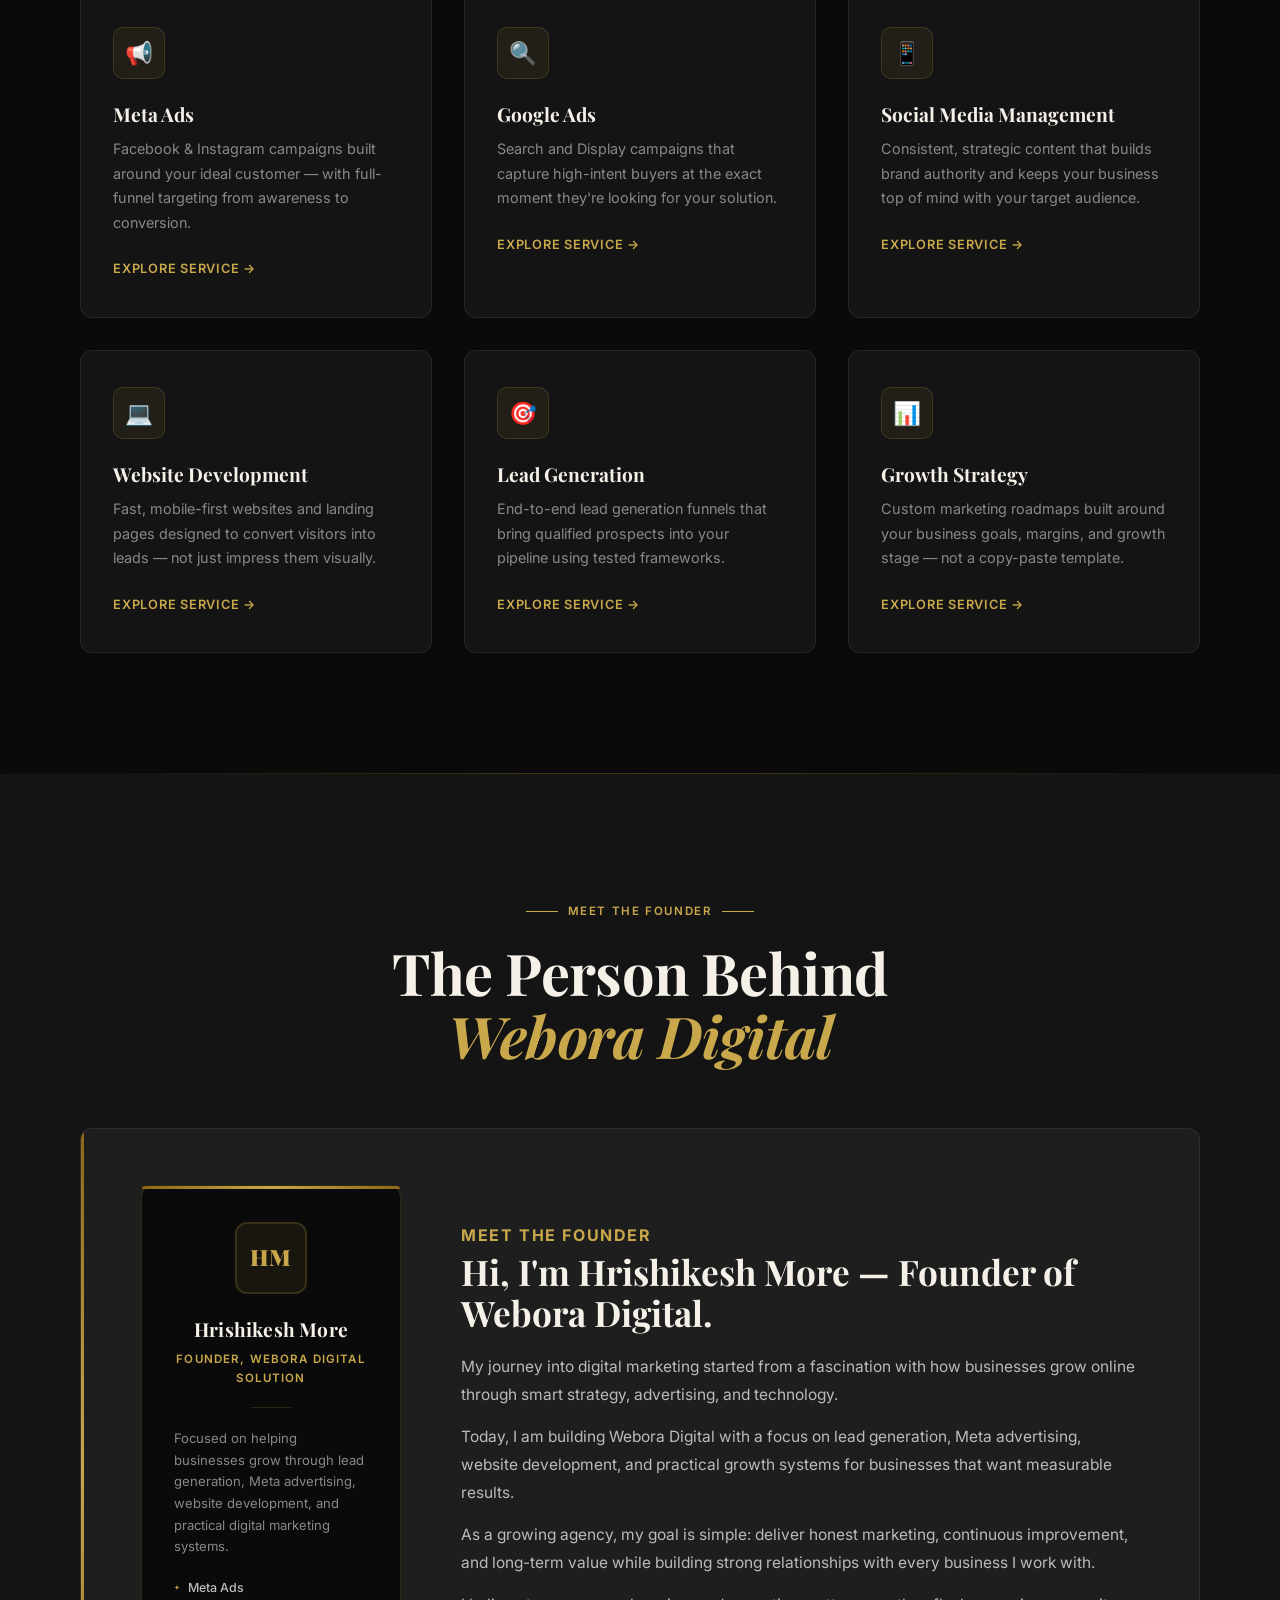
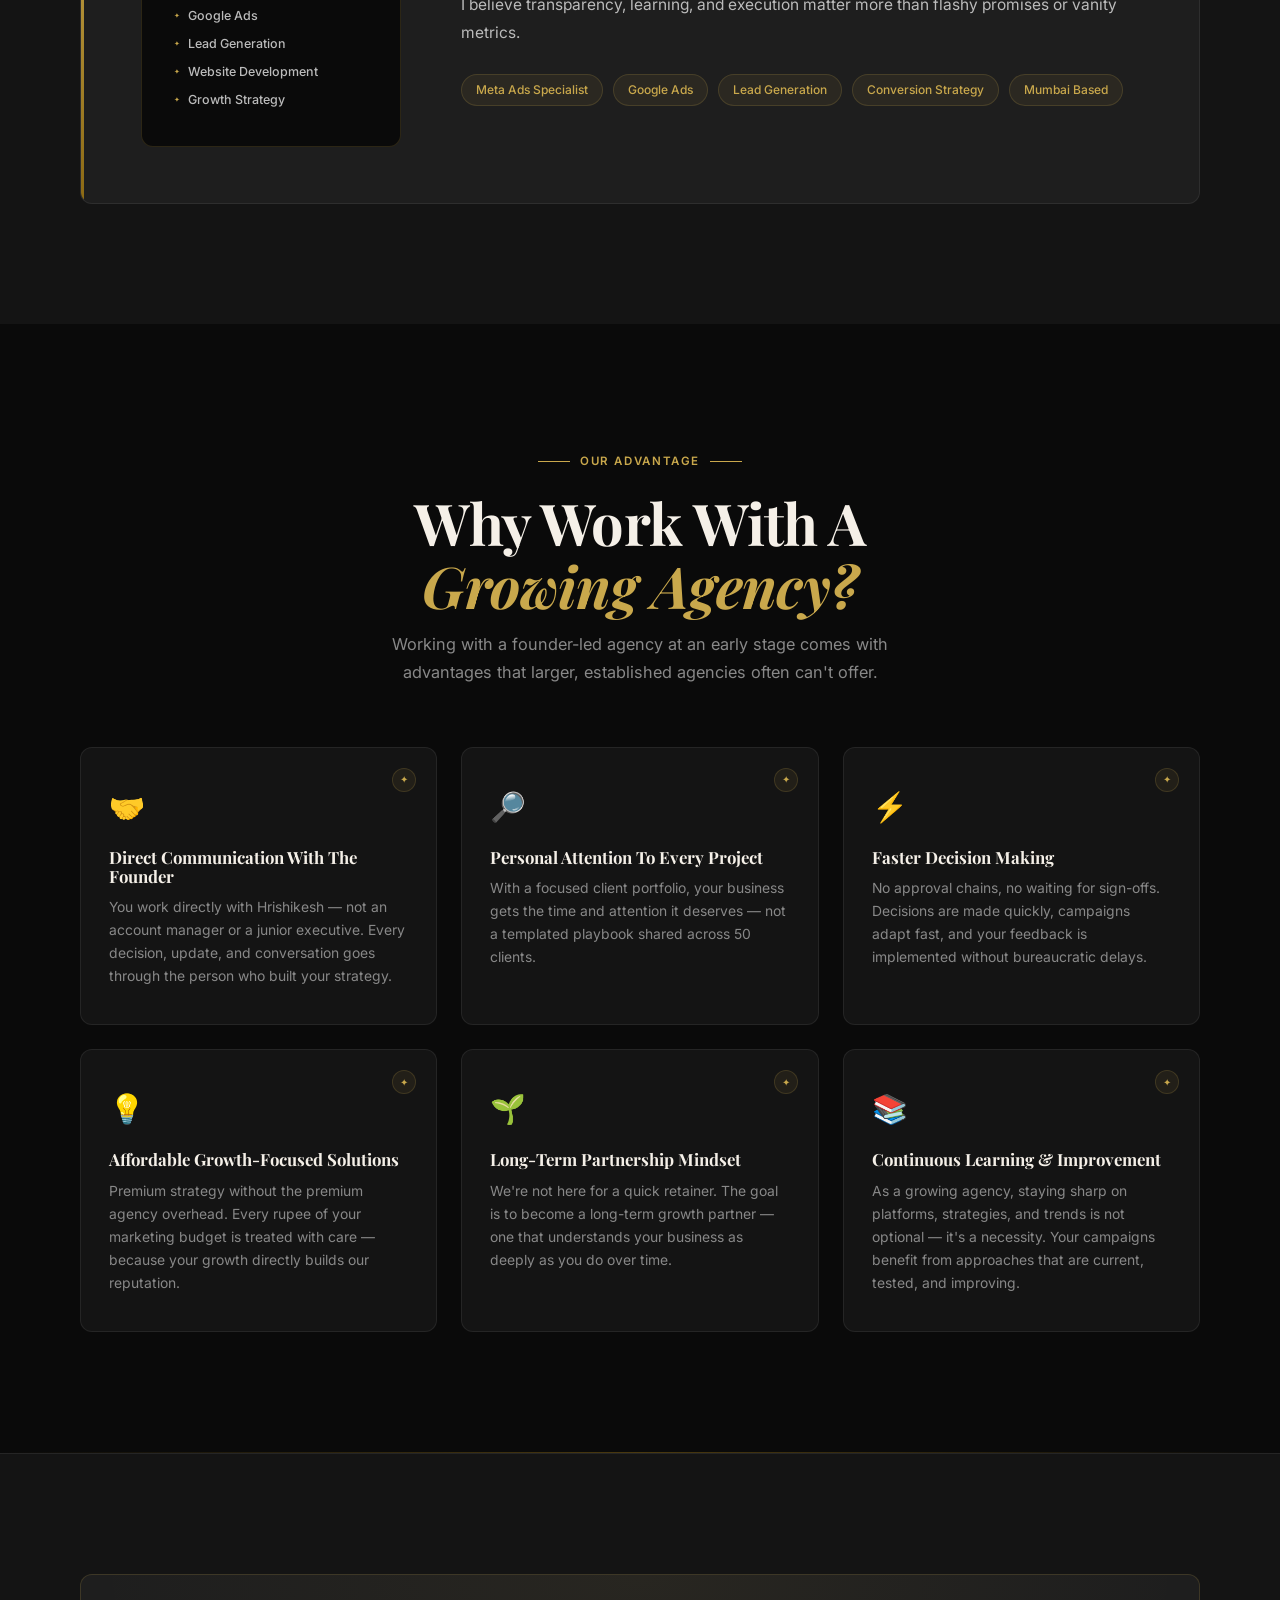
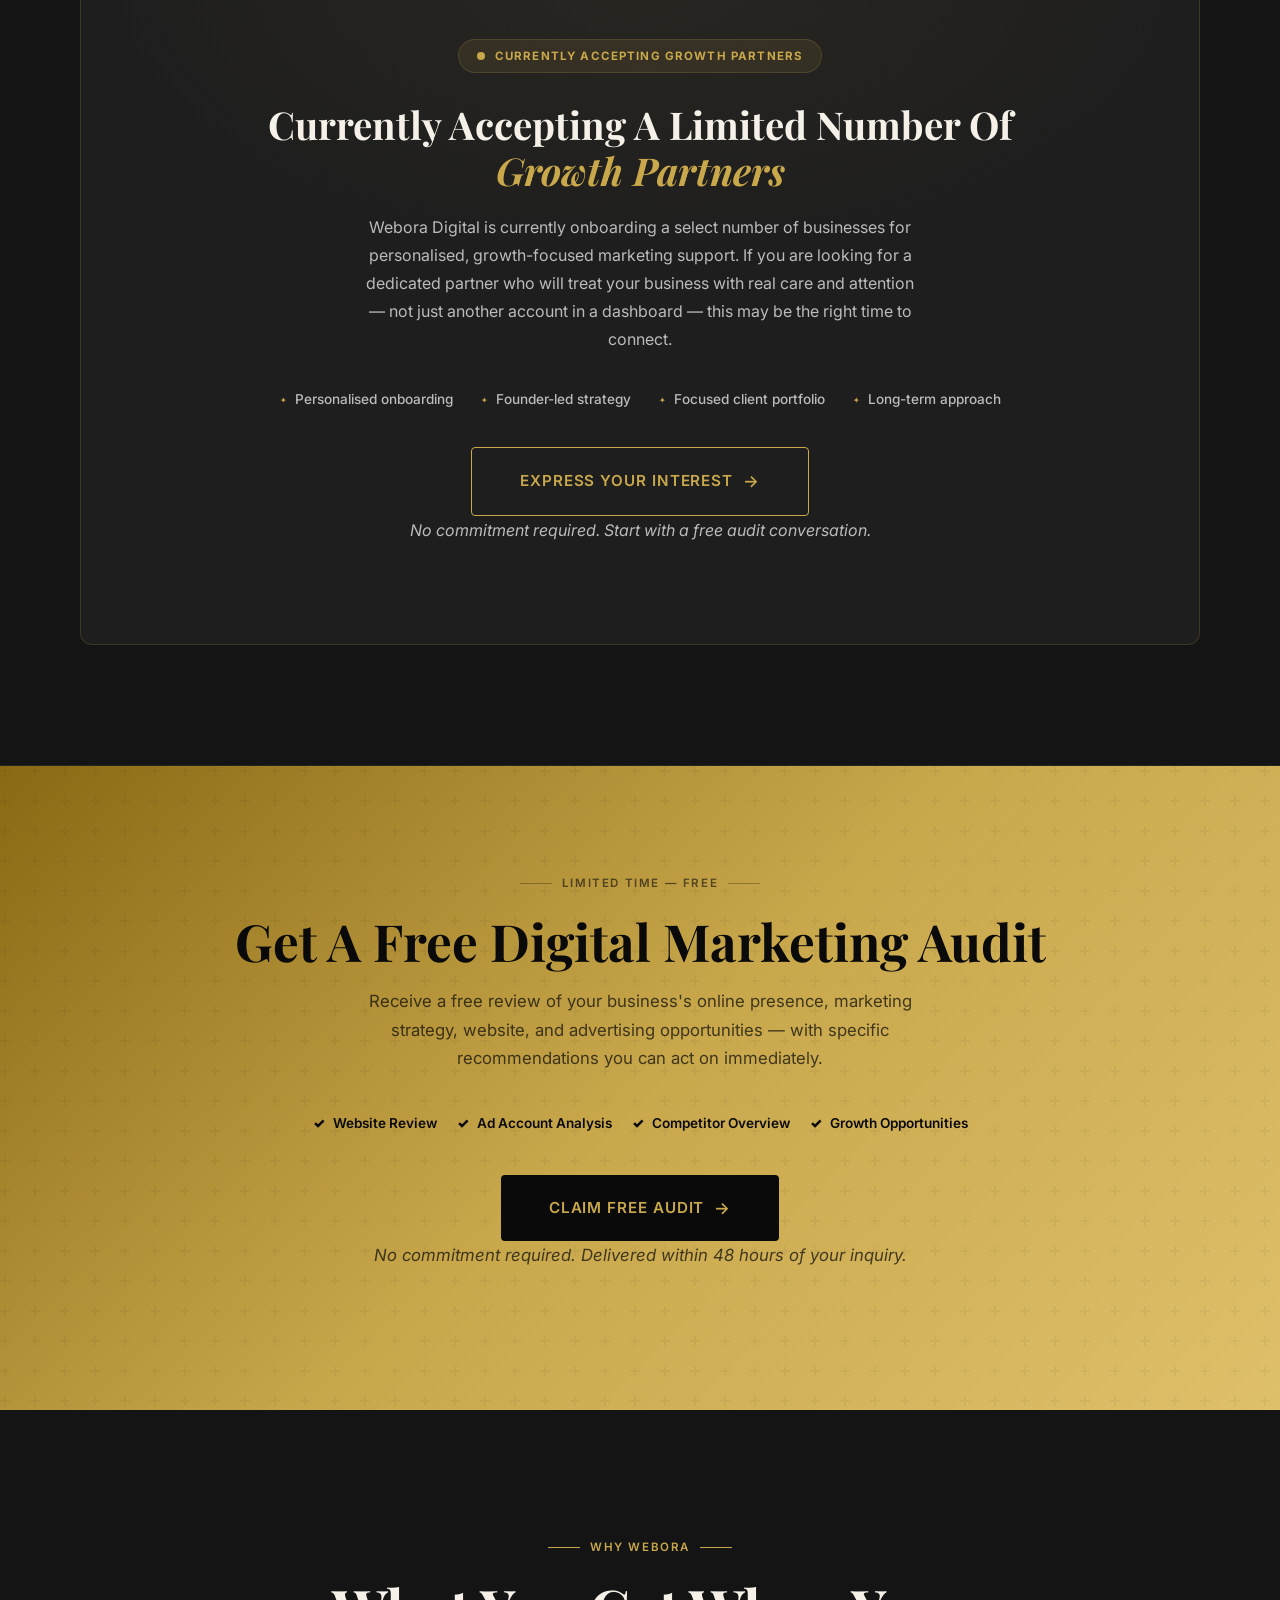
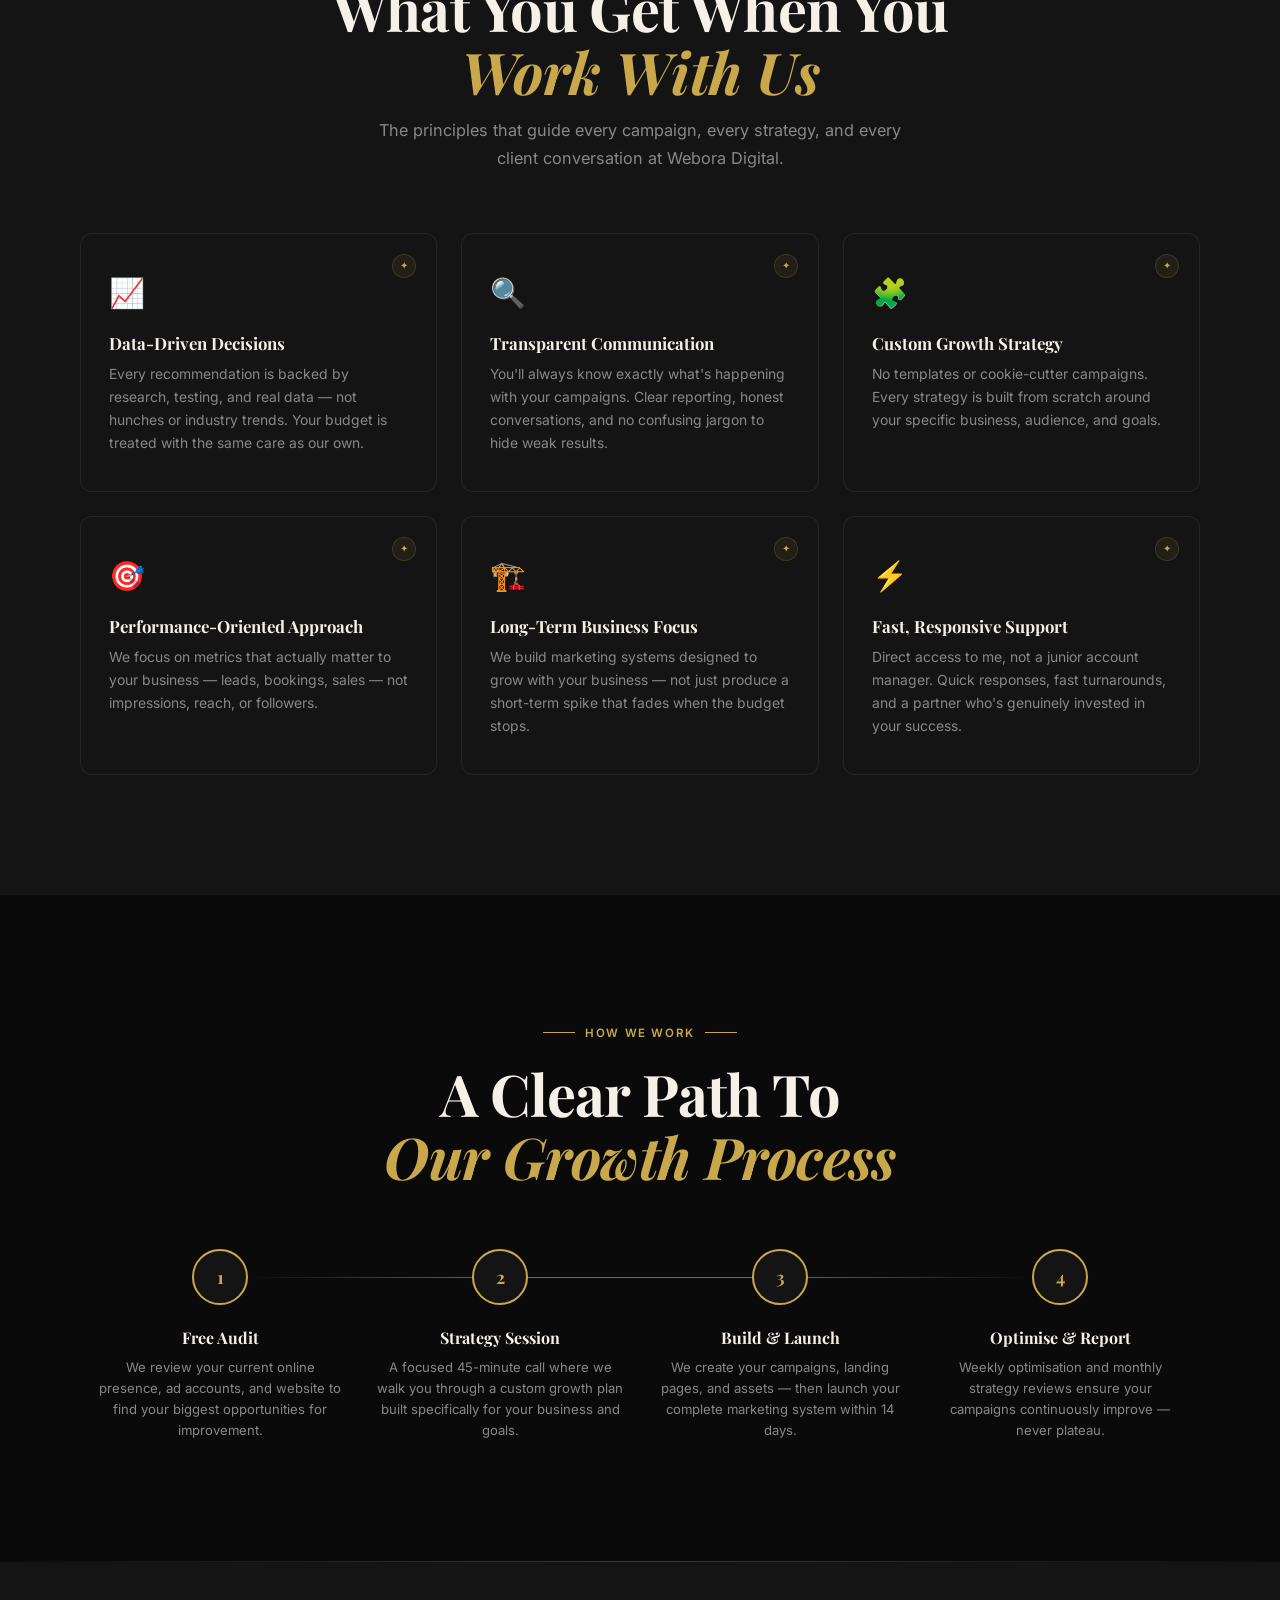
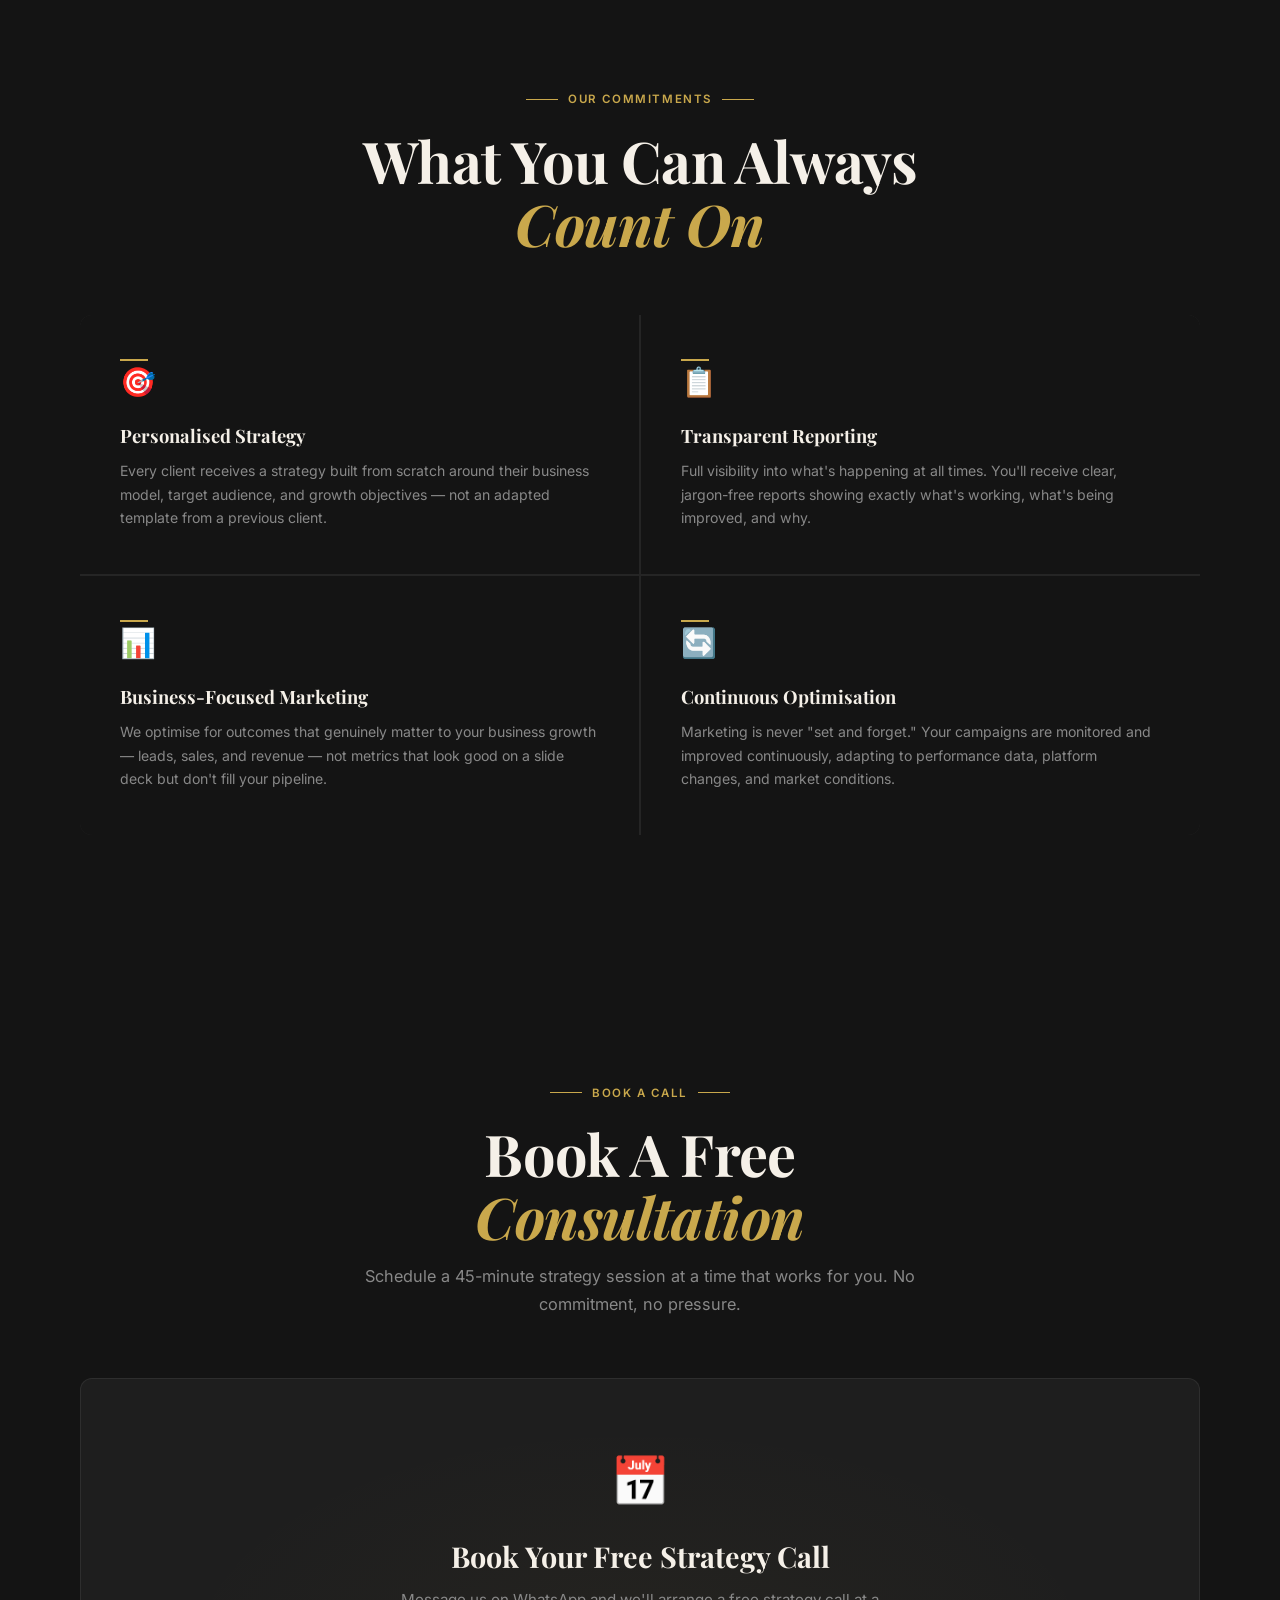
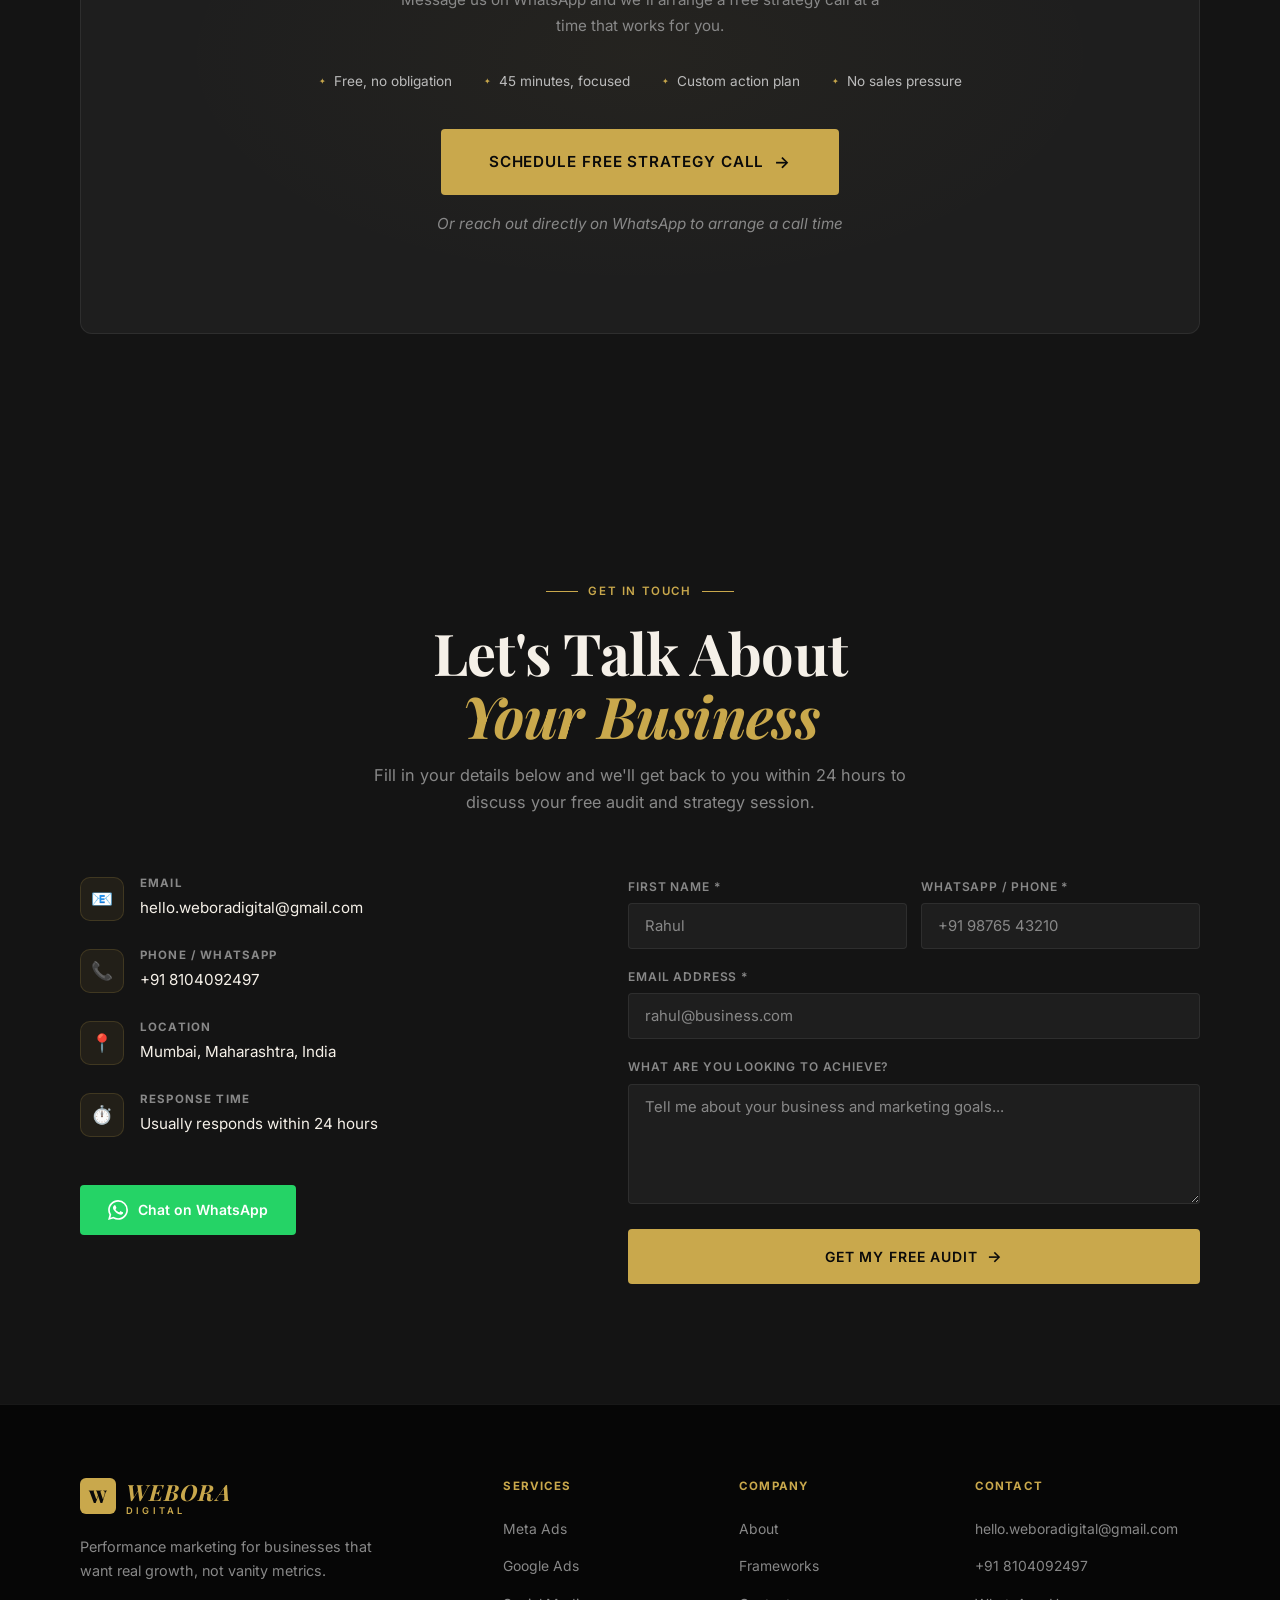
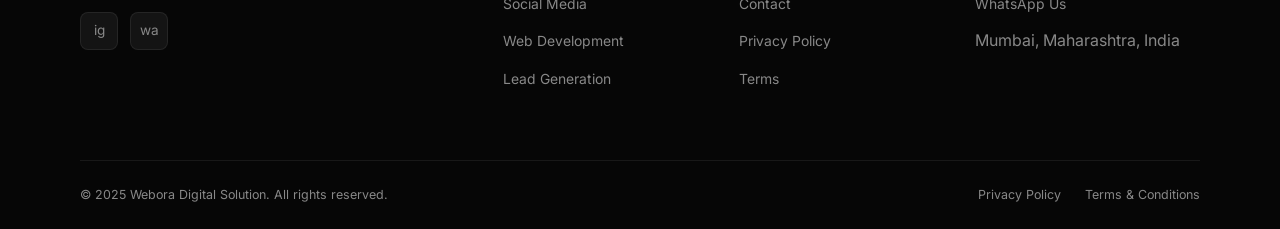
==== commit 999fa70f: "Update print statement from 'Hello' to 'Goodbye'" ====
--- a/index.html
+++ b/index.html
@@ -85,7 +85,7 @@
 <nav id="mainNav" role="navigation" aria-label="Main navigation">
   <div class="nav-inner">
     <a class="nav-logo" onclick="showPage('home')" role="button" aria-label="Webora Digital - Home">
-    <img src="webora-Logo.png"
+    <img src="Webora Logo.png"
      alt="Webora Digital Logo"
      style="height:38px;width:auto;">
 </a>
--- a/style.css
+++ b/style.css
@@ -121,7 +121,7 @@
    NAVIGATION
 ───────────────────────────────────────── */
 nav {
-  position: fixed; top: 36px; left: 0; right: 0; z-index: 1000;
+  position: absolute; top: 36px; left: 0; right: 0; z-index: 1000;
   height: 90px;
   display: flex; align-items: center;
   background: transparent;
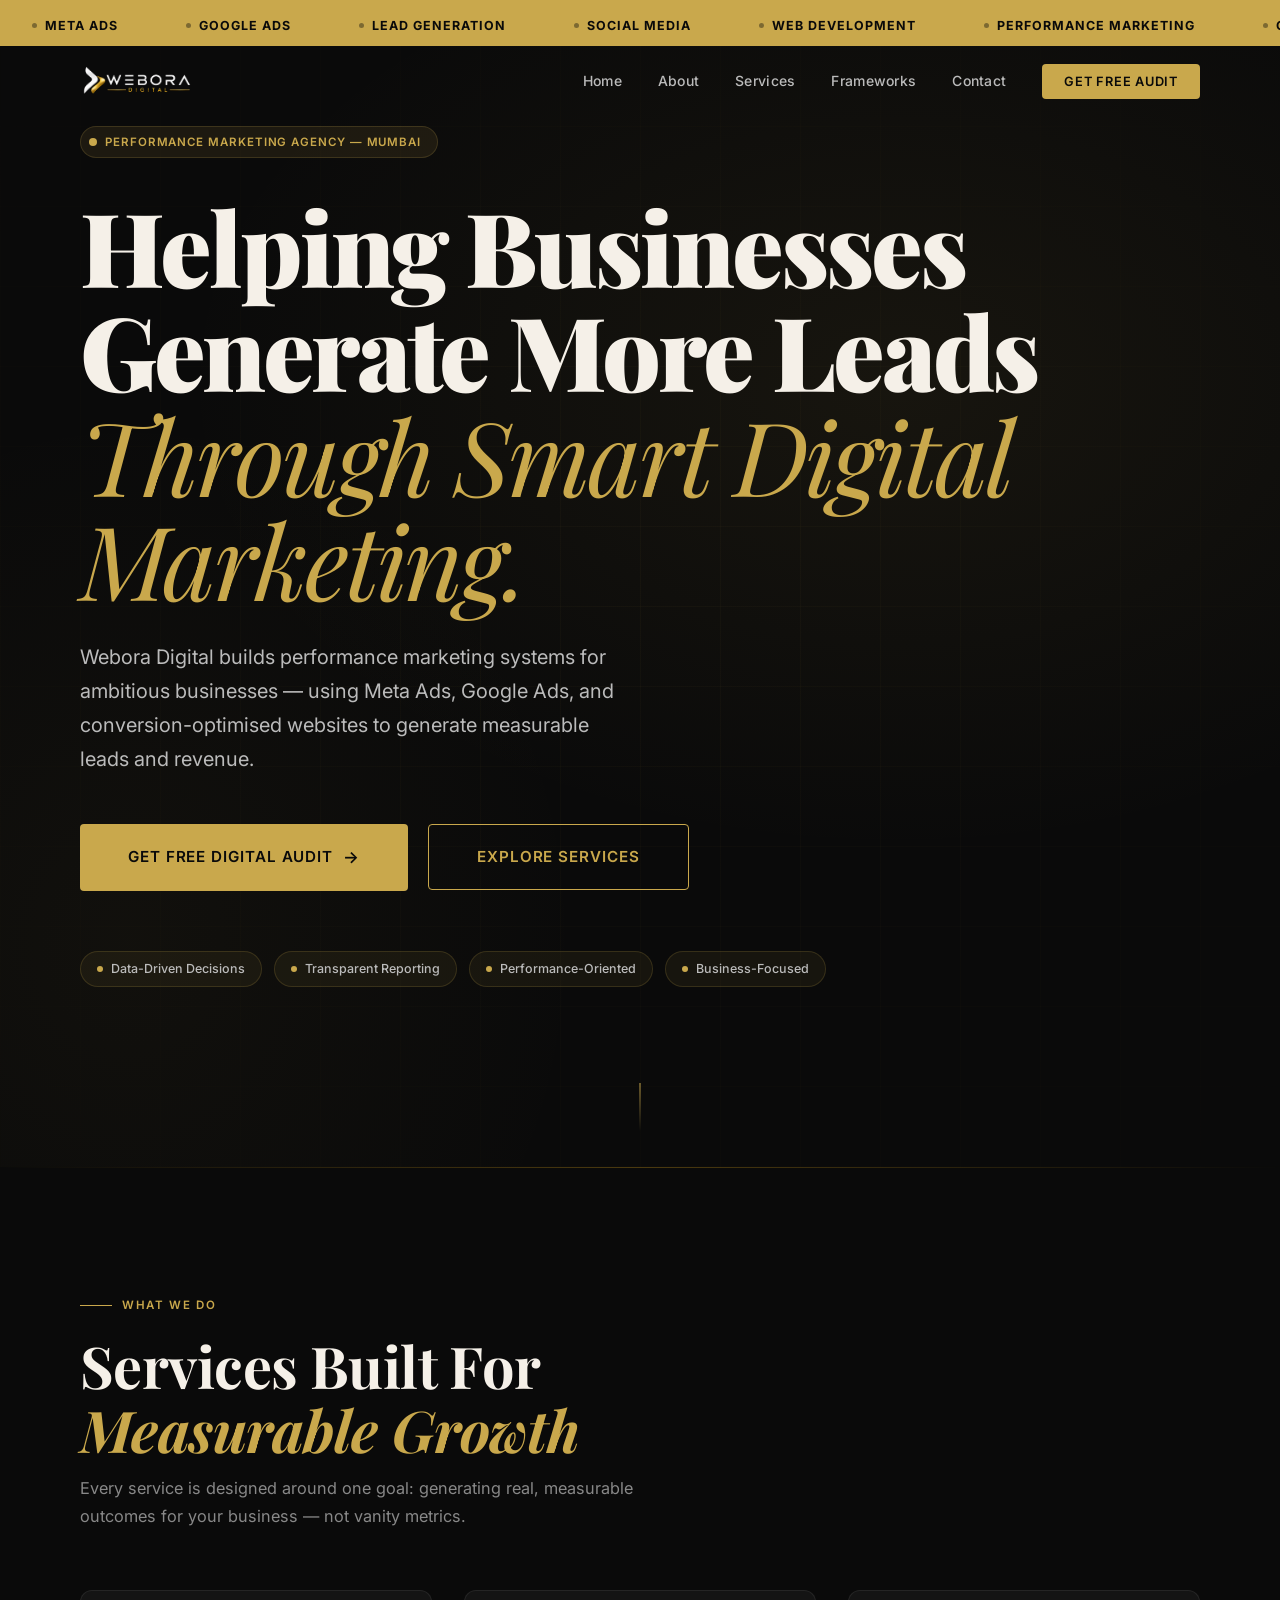
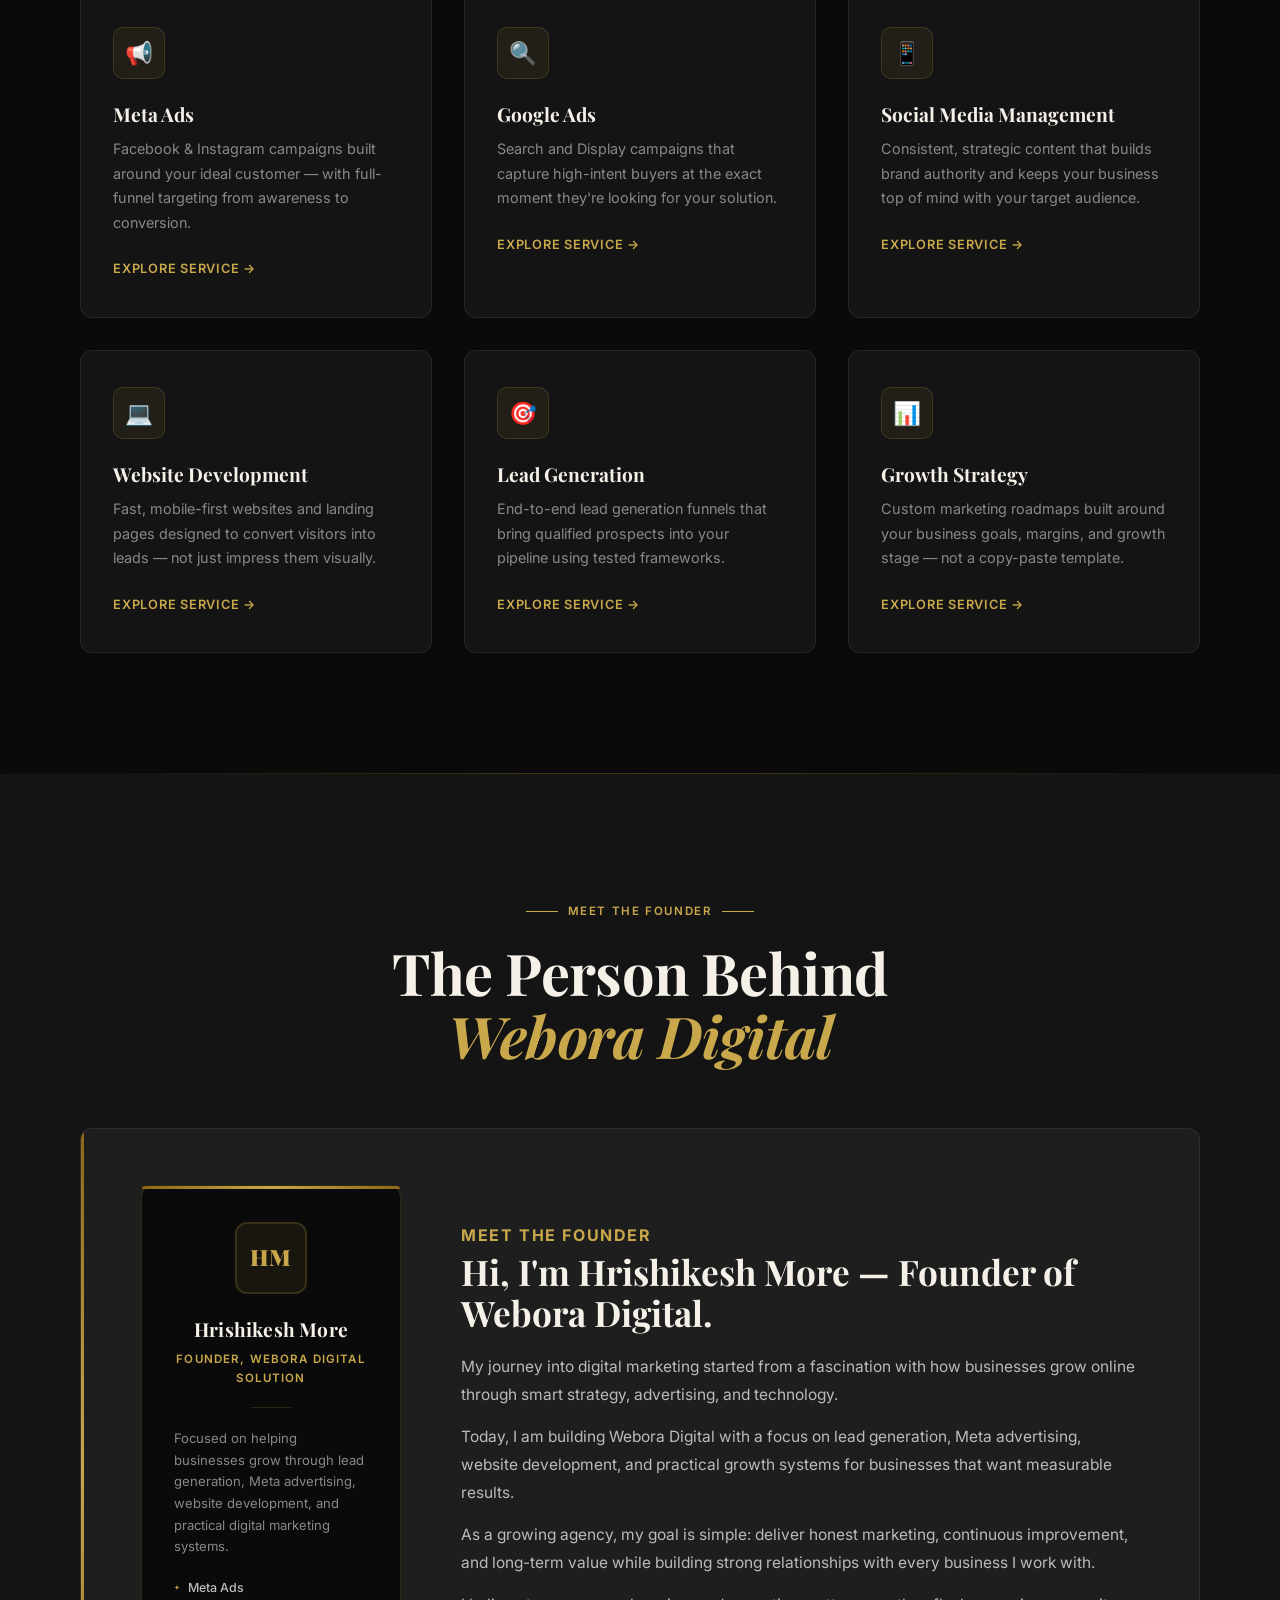
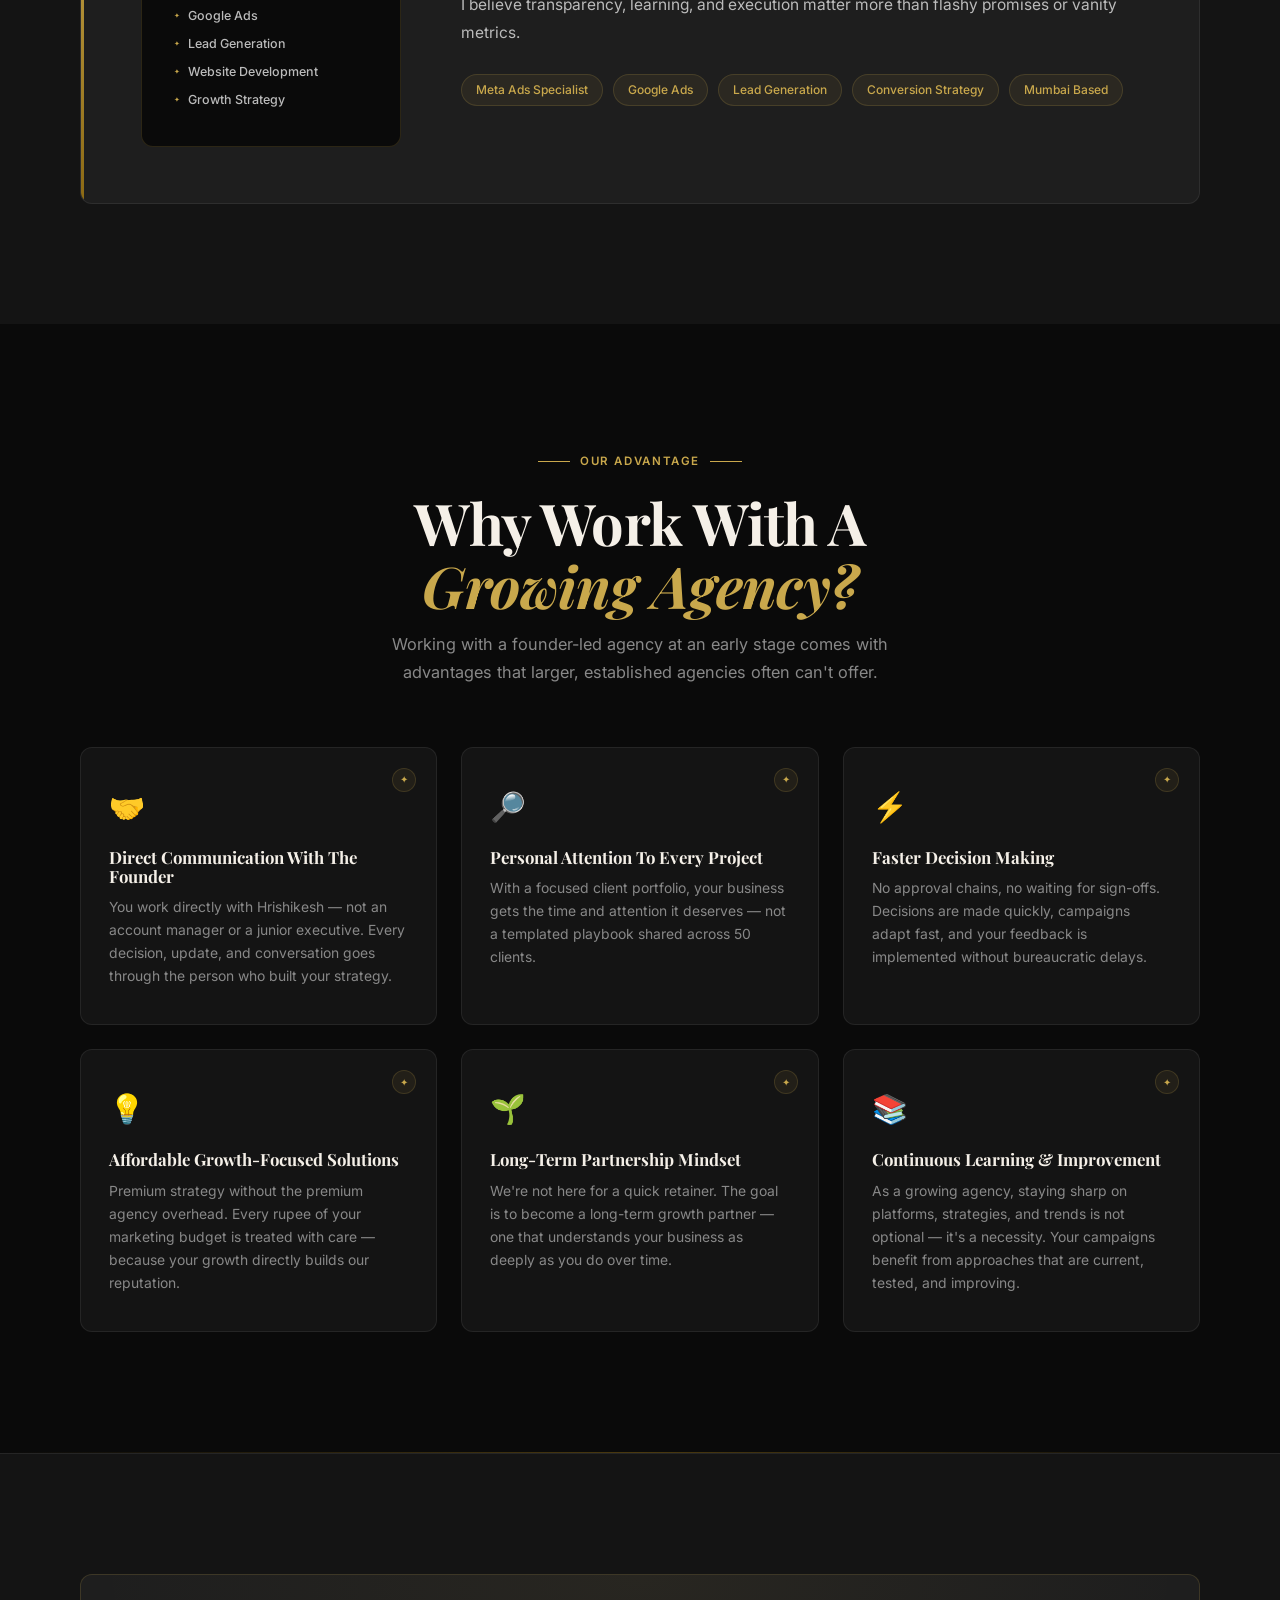
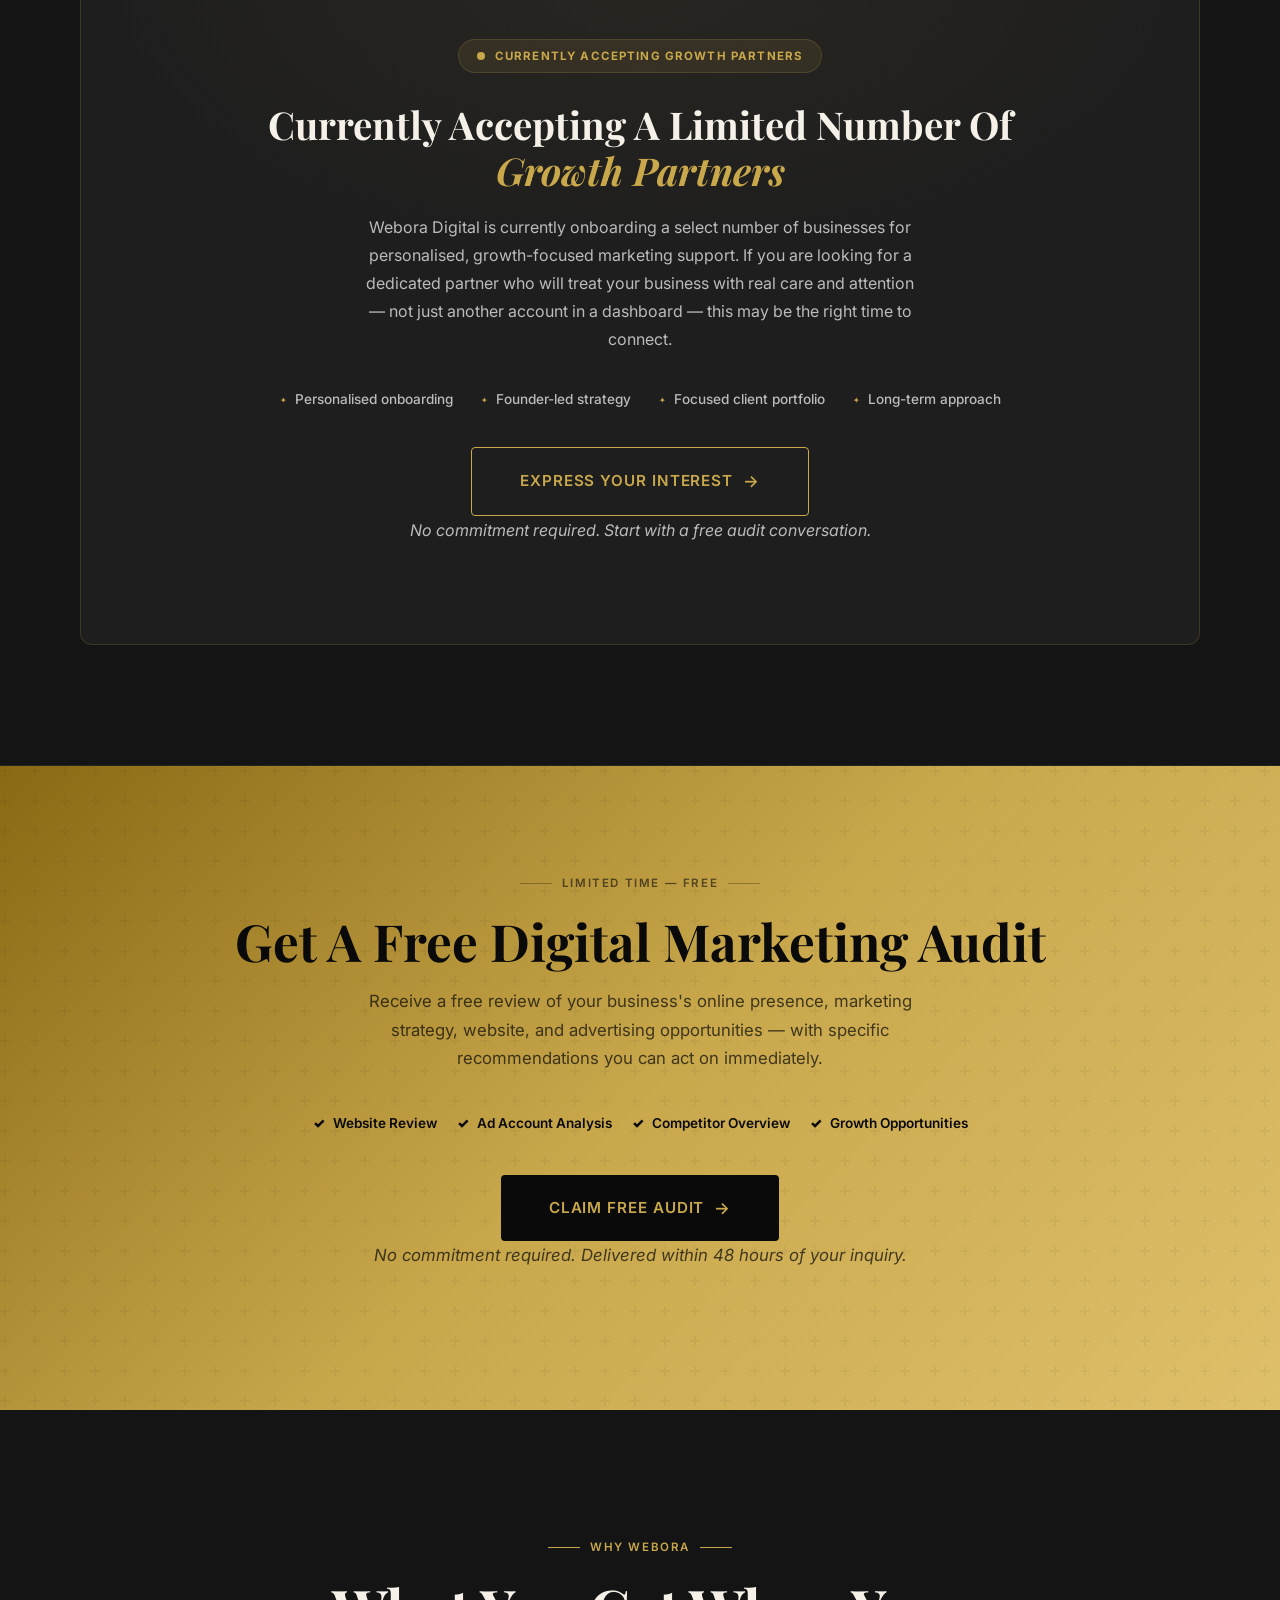
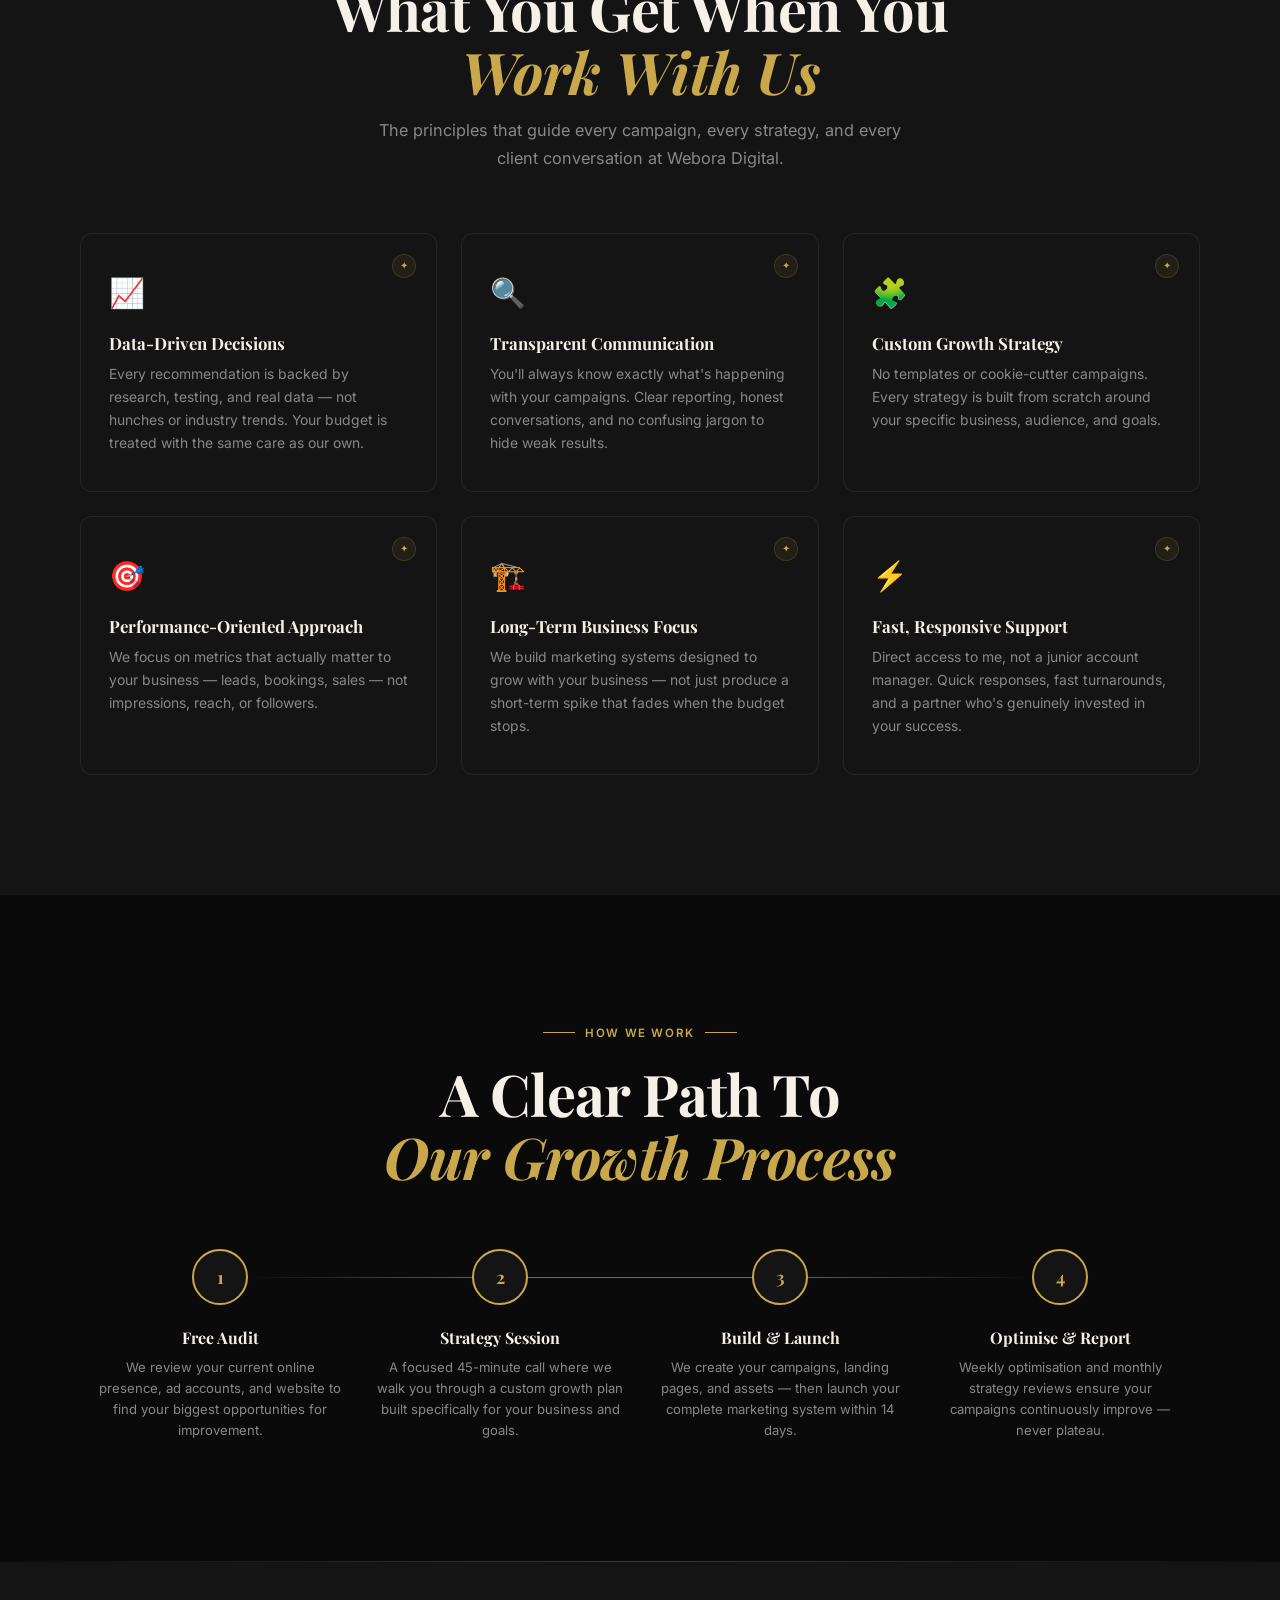
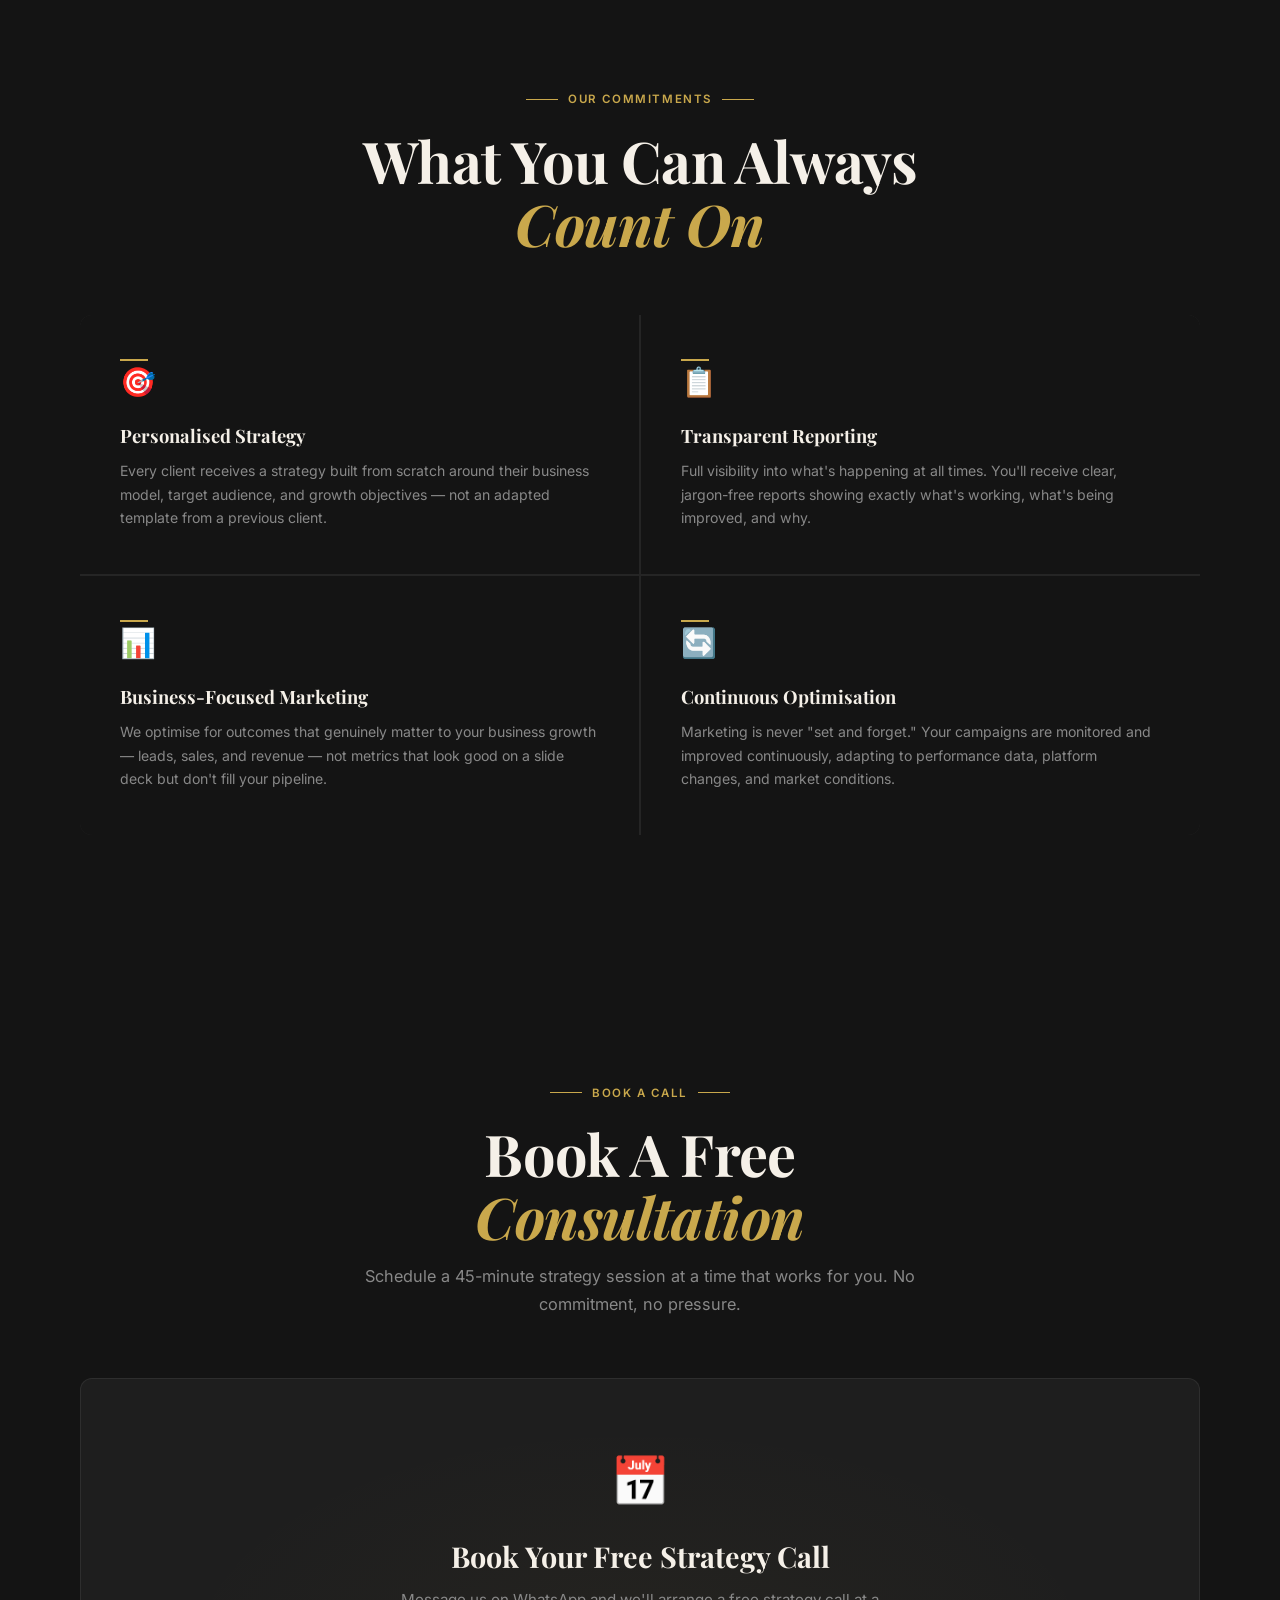
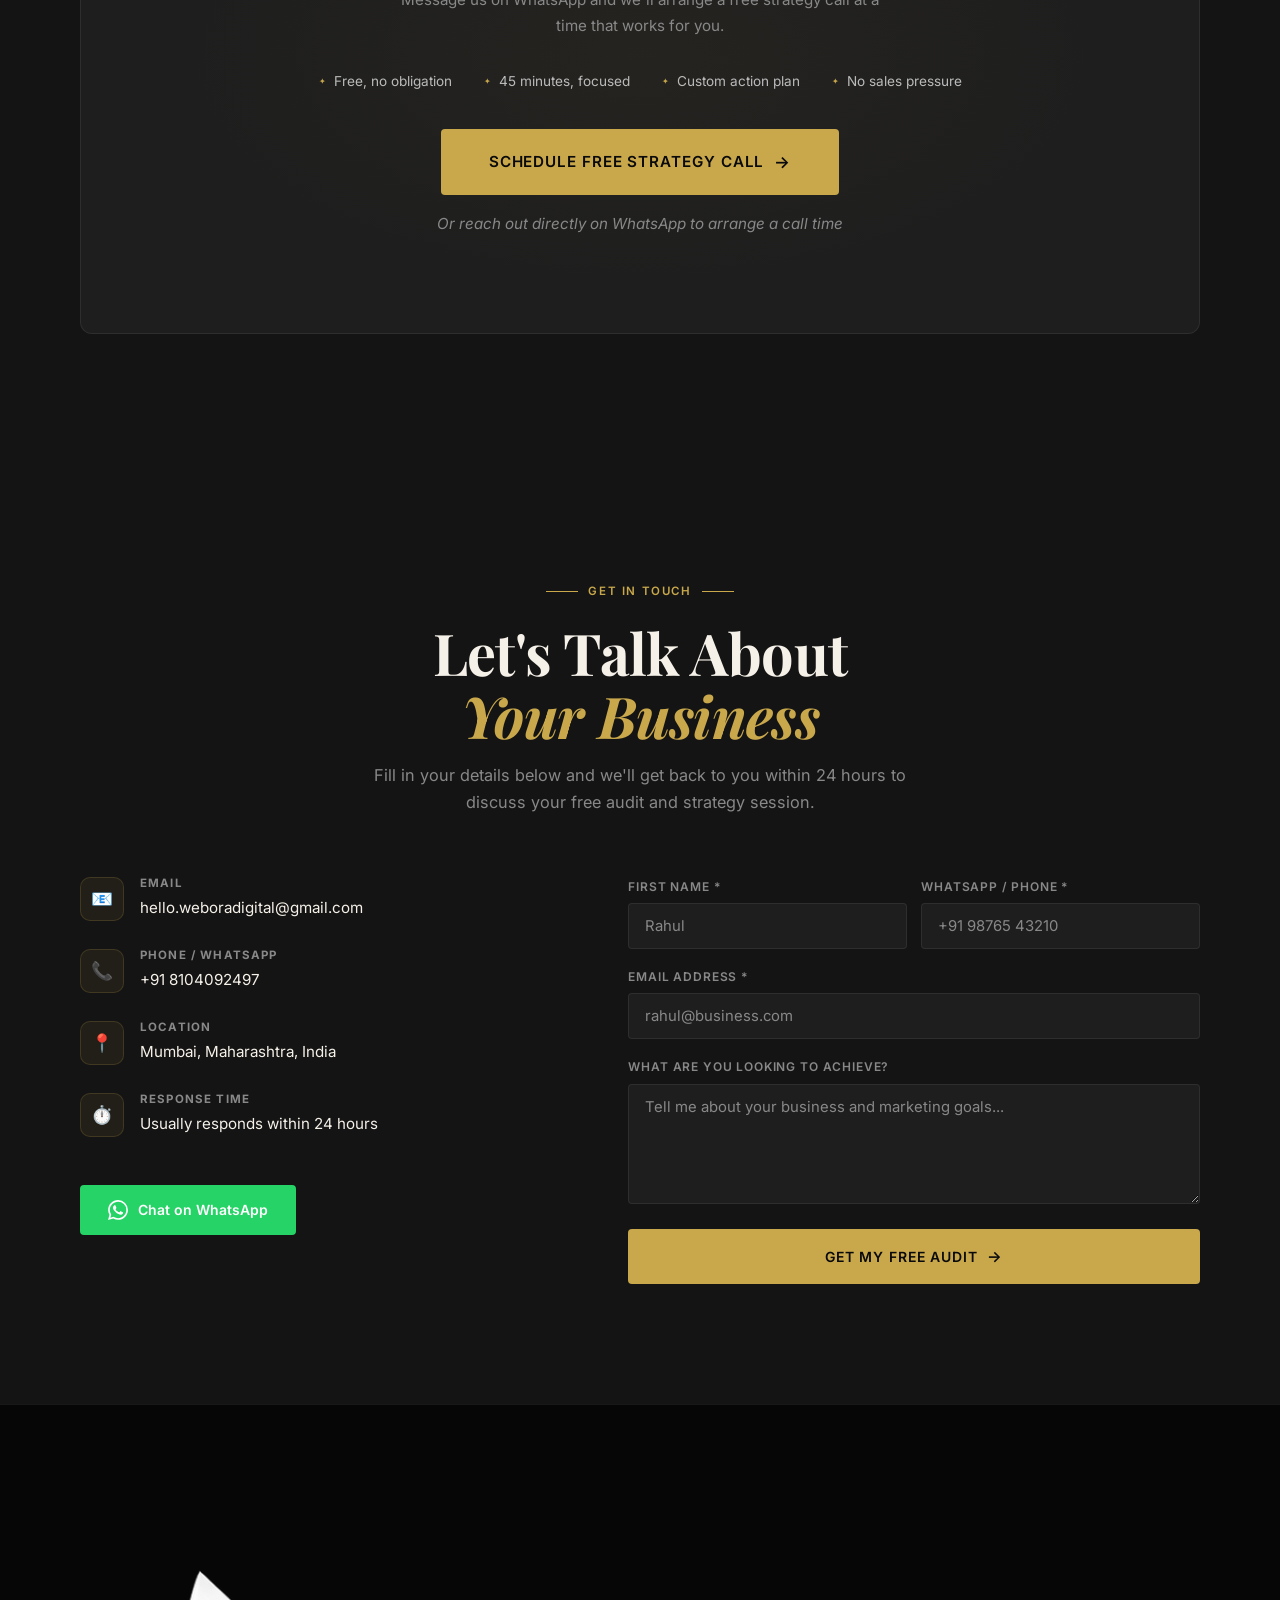
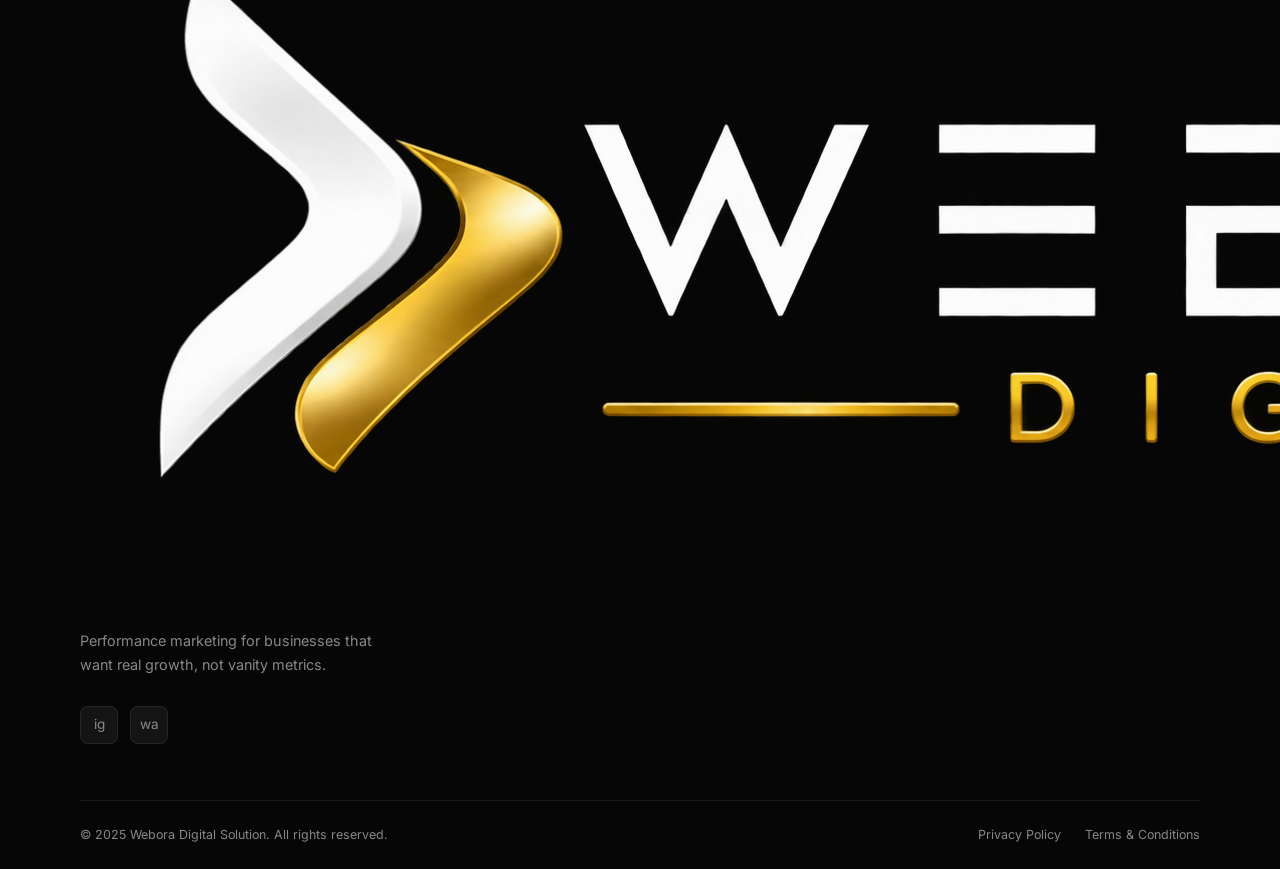
==== commit 6ac8362e: "Update index.html" ====
--- a/index.html
+++ b/index.html
@@ -575,10 +575,10 @@
     <div class="container">
       <div class="footer-grid">
         <div class="footer-brand">
-          <div style="display:inline-flex;align-items:center;gap:10px;">
-            <div class="logo-mark" aria-hidden="true">W</div>
-            <div class="logo-text">WEBORA <span>DIGITAL</span></div>
-          </div>
+          <img
+  src="Webora Logo.png"
+  alt="Webora Digital"
+  class="footer-logo">
           <p>Performance marketing for businesses that want real growth, not vanity metrics.</p>
           <div class="social-links">
             <a class="social-link" href="https://www.instagram.com/hrishikesh.more.ai" target="_blank" rel="noopener noreferrer" aria-label="Instagram">ig</a>
--- a/style.css
+++ b/style.css
@@ -121,17 +121,21 @@
    NAVIGATION
 ───────────────────────────────────────── */
 nav {
-  position: absolute; top: 36px; left: 0; right: 0; z-index: 1000;
+  position: absolute;
+  top: 36px;
+  left: 0;
+  right: 0;
+  z-index: 1000;
   height: 90px;
-  display: flex; align-items: center;
+  display: flex;
+  align-items: center;
   background: transparent;
-  transition: background 0.4s ease, backdrop-filter 0.4s, box-shadow 0.4s;
 }
 
 nav.scrolled {
-  background: rgba(10, 10, 10, 0.94);
-  backdrop-filter: blur(20px);
-  box-shadow: 0 1px 0 var(--border);
+  background: transparent;
+  backdrop-filter: none;
+  box-shadow: none;
 }
 
 .nav-inner {
